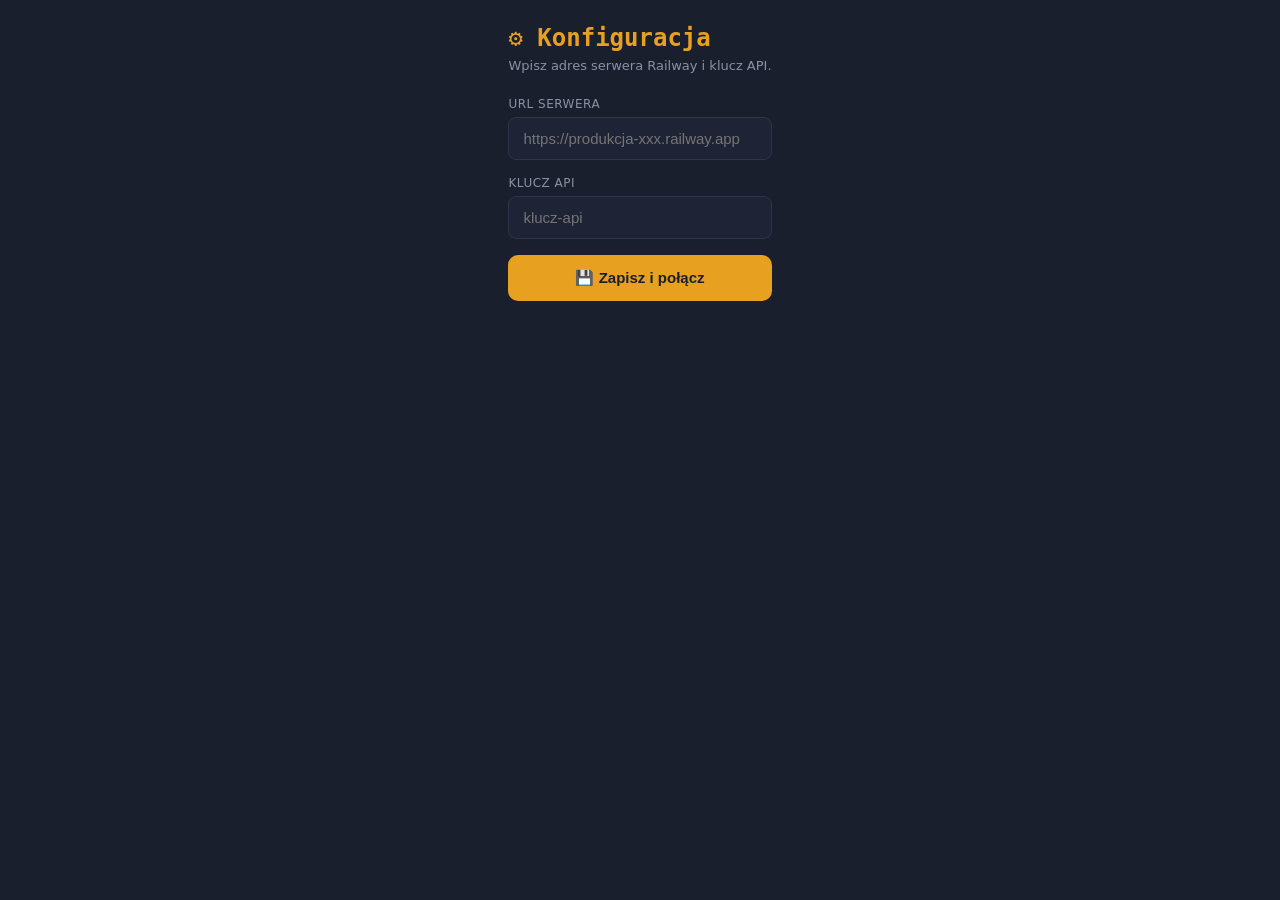
==== index.html @ 6d20e085 "Add files via upload" ====
<!DOCTYPE html>
<html lang="pl">
<head>
<meta charset="UTF-8">
<meta name="viewport" content="width=device-width, initial-scale=1.0, maximum-scale=1.0, user-scalable=no">
<meta name="theme-color" content="#1a1f2e">
<meta name="mobile-web-app-capable" content="yes">
<meta name="apple-mobile-web-app-capable" content="yes">
<title>⚙ Produkcja</title>
<style>
  :root {
    --bg:#1a1f2e;--panel:#242938;--accent:#e8a020;
    --text:#e8eaf0;--dim:#8892a4;--border:#2e3548;
    --green:#27ae60;--red:#e74c3c;--blue:#3498db;
    --orange:#f39c12;--entry:#1e2435;--purple:#9b59b6;
  }
  *{box-sizing:border-box;margin:0;padding:0;-webkit-tap-highlight-color:transparent;}
  body{background:var(--bg);color:var(--text);font-family:'Segoe UI',system-ui,sans-serif;min-height:100vh;overflow-x:hidden;}
  #app{display:flex;flex-direction:column;min-height:100vh;}
  .topbar{background:var(--panel);padding:12px 16px;display:flex;align-items:center;justify-content:space-between;border-bottom:2px solid var(--accent);position:sticky;top:0;z-index:100;}
  .topbar h1{font-family:Consolas,monospace;font-size:18px;color:var(--accent);}
  .topbar .user-info{font-size:12px;color:var(--dim);text-align:right;line-height:1.4;}
  .logout-btn{background:var(--red);color:white;border:none;padding:6px 12px;border-radius:6px;cursor:pointer;font-size:13px;}
  .content{flex:1;padding:12px;max-width:640px;margin:0 auto;width:100%;padding-bottom:80px;}
  .login-card{background:var(--panel);border-radius:16px;padding:32px 24px;margin:40px auto;max-width:380px;border:1px solid var(--border);}
  .login-card h2{color:var(--accent);font-family:Consolas,monospace;font-size:22px;text-align:center;margin-bottom:8px;}
  .login-card .subtitle{color:var(--dim);text-align:center;font-size:13px;margin-bottom:28px;}
  .field{margin-bottom:16px;}
  .field label{display:block;color:var(--dim);font-size:12px;margin-bottom:6px;text-transform:uppercase;letter-spacing:.5px;}
  .field input,.field select,.field textarea{width:100%;background:var(--entry);color:var(--text);border:1px solid var(--border);border-radius:8px;padding:12px 14px;font-size:15px;outline:none;transition:border-color .2s;}
  .field input:focus,.field select:focus{border-color:var(--accent);}
  .field textarea{resize:vertical;min-height:80px;font-family:inherit;}
  select option{background:var(--panel);}
  .btn{display:block;width:100%;padding:14px;border:none;border-radius:10px;font-size:15px;font-weight:700;cursor:pointer;transition:opacity .15s;text-align:center;}
  .btn:active{opacity:.8;}
  .btn-accent{background:var(--accent);color:#1a1f2e;}
  .btn-green{background:var(--green);color:white;}
  .btn-red{background:var(--red);color:white;}
  .btn-blue{background:var(--blue);color:white;}
  .btn-purple{background:var(--purple);color:white;}
  .btn-sm{padding:8px 14px;width:auto;font-size:12px;border-radius:8px;border:none;cursor:pointer;font-weight:600;}
  .btn-outline{background:transparent;border:1px solid var(--border);color:var(--dim);padding:10px 14px;border-radius:8px;cursor:pointer;font-size:14px;width:100%;}
  .btn-row{display:flex;gap:8px;margin-top:8px;}
  .btn-row .btn{flex:1;}
  .card{background:var(--panel);border-radius:12px;padding:16px;margin-bottom:10px;border:1px solid var(--border);}
  .card-header{display:flex;justify-content:space-between;align-items:flex-start;margin-bottom:8px;}
  .card-title{font-weight:700;font-size:15px;color:var(--text);}
  .card-sub{color:var(--dim);font-size:12px;margin-top:2px;}
  .badge{padding:3px 10px;border-radius:20px;font-size:11px;font-weight:700;white-space:nowrap;}
  .badge-green{background:rgba(39,174,96,.2);color:var(--green);}
  .badge-orange{background:rgba(243,156,18,.2);color:var(--orange);}
  .badge-red{background:rgba(231,76,60,.2);color:var(--red);}
  .badge-blue{background:rgba(52,152,219,.2);color:var(--blue);}
  .badge-dim{background:rgba(136,146,164,.15);color:var(--dim);}
  .badge-purple{background:rgba(155,89,182,.2);color:var(--purple);}
  .tabs{display:flex;background:var(--panel);border-radius:10px;padding:4px;margin-bottom:16px;gap:2px;}
  .tab{flex:1;padding:10px 4px;border:none;background:transparent;color:var(--dim);border-radius:8px;cursor:pointer;font-size:12px;font-weight:600;transition:all .2s;}
  .tab.active{background:var(--accent);color:#1a1f2e;}
  .timer-card{background:linear-gradient(135deg,#1a2e1a,#1e2e1e);border:2px solid var(--green);border-radius:16px;padding:20px;text-align:center;margin-bottom:10px;}
  .timer-card.paused{border-color:var(--orange);background:linear-gradient(135deg,#2e2a1a,#2e2e1a);}
  .timer-display{font-family:Consolas,monospace;font-size:42px;font-weight:700;color:var(--green);letter-spacing:4px;margin:6px 0;}
  .timer-card.paused .timer-display{color:var(--orange);}
  .timer-label{color:var(--dim);font-size:13px;}
  .timer-op{color:var(--text);font-size:15px;font-weight:600;margin:6px 0;}
  .timer-zl{color:var(--accent);font-size:13px;}
  .stats-grid{display:grid;grid-template-columns:1fr 1fr;gap:10px;margin-bottom:16px;}
  .stats-grid-3{display:grid;grid-template-columns:1fr 1fr 1fr;gap:8px;margin-bottom:16px;}
  .stat-box{background:var(--panel);border-radius:10px;padding:14px 12px;text-align:center;border:1px solid var(--border);}
  .stat-val{font-size:26px;font-weight:700;color:var(--accent);font-family:Consolas,monospace;}
  .stat-lbl{color:var(--dim);font-size:11px;margin-top:4px;}
  .section-hdr{color:var(--dim);font-size:11px;font-weight:700;letter-spacing:1px;text-transform:uppercase;margin-bottom:10px;padding-bottom:6px;border-bottom:1px solid var(--border);}
  .spinner{text-align:center;padding:40px;color:var(--dim);font-size:32px;}
  .empty{text-align:center;padding:40px;color:var(--dim);font-size:14px;}
  .error-banner{background:rgba(231,76,60,.15);border:1px solid var(--red);color:var(--red);border-radius:10px;padding:12px 16px;margin-bottom:12px;font-size:14px;}
  .alert-banner{background:rgba(243,156,18,.15);border:1px solid var(--orange);color:var(--orange);border-radius:10px;padding:12px 16px;margin-bottom:10px;font-size:13px;}
  .bottom-nav{background:var(--panel);border-top:1px solid var(--border);display:flex;position:fixed;bottom:0;left:0;right:0;z-index:100;}
  .nav-btn{flex:1;padding:8px 4px 12px;border:none;background:transparent;color:var(--dim);cursor:pointer;display:flex;flex-direction:column;align-items:center;gap:2px;font-size:10px;transition:color .2s;}
  .nav-btn .icon{font-size:20px;}
  .nav-btn.active{color:var(--accent);}
  .progress-wrap{background:var(--border);border-radius:4px;height:6px;margin:8px 0;overflow:hidden;}
  .progress-bar{height:100%;border-radius:4px;background:var(--green);transition:width .3s;}
  .modal-overlay{position:fixed;inset:0;background:rgba(0,0,0,.75);z-index:200;display:flex;align-items:flex-end;}
  .modal{background:var(--panel);border-radius:20px 20px 0 0;padding:24px 20px 40px;width:100%;max-height:90vh;overflow-y:auto;}
  .modal h3{font-size:18px;margin-bottom:16px;color:var(--accent);}
  .modal-close{float:right;background:none;border:none;color:var(--dim);font-size:24px;cursor:pointer;margin-top:-4px;}
  .config-wrap{padding:24px 16px;max-width:420px;margin:0 auto;}
  .config-wrap h2{color:var(--accent);font-family:Consolas,monospace;margin-bottom:6px;}
  .config-wrap p{color:var(--dim);font-size:13px;margin-bottom:24px;}
  .qr-input-row{display:flex;gap:8px;}
  .qr-input-row input{flex:1;}
  .qr-preview{width:100%;border-radius:10px;background:white;padding:10px;display:flex;justify-content:center;margin-top:8px;}
  .qr-preview img{max-width:200px;max-height:200px;}
  .tag{display:inline-block;background:var(--entry);border:1px solid var(--border);border-radius:6px;padding:2px 8px;font-size:11px;color:var(--dim);margin:2px 2px 0 0;}
  table.data-table{width:100%;border-collapse:collapse;font-size:13px;}
  table.data-table th{color:var(--dim);font-weight:600;padding:8px 6px;border-bottom:1px solid var(--border);text-align:left;}
  table.data-table td{padding:8px 6px;border-bottom:1px solid rgba(46,53,72,.5);}
  .nieprodukcyjna-card{border-color:var(--purple) !important;}
  .chip-row{display:flex;flex-wrap:wrap;gap:6px;margin-bottom:12px;}
  .chip{padding:6px 14px;border-radius:20px;font-size:12px;font-weight:600;cursor:pointer;border:1px solid var(--border);background:var(--entry);color:var(--dim);}
  .chip.active{background:var(--accent);color:#1a1f2e;border-color:var(--accent);}
  .wyd-bar-wrap{height:10px;background:var(--border);border-radius:5px;overflow:hidden;flex:1;}
  .wyd-bar{height:100%;border-radius:5px;transition:width .4s;}
  .sub-tabs{display:flex;background:var(--entry);border-radius:8px;padding:3px;margin-bottom:14px;gap:2px;}
  .sub-tab{flex:1;padding:8px 4px;border:none;background:transparent;color:var(--dim);border-radius:6px;cursor:pointer;font-size:11px;font-weight:600;transition:all .2s;}
  .sub-tab.active{background:var(--accent);color:#1a1f2e;}
  @media print{
    body{background:#fff !important;color:#000 !important;}
    .no-print,.bottom-nav,.topbar,#print-overlay .btn-row{display:none !important;}
    #print-overlay{position:fixed;inset:0;background:white;z-index:9999;display:block !important;}
    .modal{border-radius:0;max-height:100vh !important;padding:16px;}
    .modal-close,.btn-row{display:none !important;}
    #print-content{box-shadow:none !important;}
  }
</style>
</head>
<body>
<div id="app"></div>
<script>
// ══════════════════════════════════════════════════════════════
//  CONFIG
// ══════════════════════════════════════════════════════════════
let CONFIG = JSON.parse(localStorage.getItem('produkcja_config') || '{}');
let SERVER_URL = CONFIG.server_url || '';
let API_KEY    = CONFIG.api_key    || '';
const HEADERS  = () => ({'Content-Type':'application/json','x-api-key':API_KEY});

async function api(path, opts={}) {
  const url = SERVER_URL.replace(/\/$/, '') + path;
  const res = await fetch(url, {headers: HEADERS(), ...opts});
  if (!res.ok) {
    const t = await res.text().catch(() => 'Błąd serwera');
    let msg = t;
    try {
      const parsed = JSON.parse(t);
      if (typeof parsed.detail === 'string') msg = parsed.detail;
      else if (Array.isArray(parsed.detail)) msg = parsed.detail.map(e => e.msg || JSON.stringify(e)).join('; ');
      else msg = JSON.stringify(parsed);
    } catch(_) {}
    console.error(`API ERROR ${res.status} ${path}:`, t);
    throw new Error(`[${res.status}] ${msg}`);
  }
  return res.json();
}
const get  = p => api(p);
const post = (p,b) => api(p, {method:'POST', body:JSON.stringify(b)});
const put  = (p,b) => api(p, {method:'PUT', body:JSON.stringify(b)});
const del  = p => api(p, {method:'DELETE'});
const patch= (p,b) => api(p, {method:'PATCH', body:JSON.stringify(b)});

// ══════════════════════════════════════════════════════════════
//  STATE
// ══════════════════════════════════════════════════════════════
let state = {
  screen: SERVER_URL ? 'login' : 'config',
  user: null,
  activeTab: 'praca',
  loading: false,
  error: null,

  // Pracownik
  operacje: [],
  aktywnesje: [],         // wiele sesji równoległych
  timers: {},             // sesja_id -> {sec, interval, paused}
  qrScanMode: false,
  qrLastCodes: [],        // historia QR

  // Majster
  majsterStats: null,
  majsterSubTab: 'live',

  // Magazynier
  transportOps: [],

  // Zlecenia
  zlecenia: [],
  zlecenieModal: null,    // null | 'new' | {edytowane zlecenie}
  operacjeModal: null,    // {zlecenie} | null
  zlecenieKoszty: null,

  // Admin
  adminTab: 'uzytkownicy',
  users: [],
  stawki: [],
  produktyZlecenia: [],   // produkty aktualnie edytowanego zlecenia
  katalog: [],
  userModal: null,
  stawkaModal: null,
  produktModal: null,

  // Modal stop/pauza
  stopModal: null,        // null | {sesja}
  pauzaModal: null,
  nieprodukcyjnaModal: false,

  // QR gen
  qrGenModal: false,
  qrGenKod: '',
  qrGenTitle: '',
  qrZleceniePickerModal: null,

  // Pracownik wydajność
  pracaSubTab: 'praca',   // praca | wydajnosc
  pracaWydajnosc: null,
  pracaWydOkres: 'tydzien',

  // Majster wydajność
  wydajnoscMajster: null,
  wydajnoscOkres: 'dzis',
  majsterExpandedUser: null,
  majsterExpandedZlecenie: null,  // id zlecenia rozwiniętego w tab Zlecenia
  oblozenie: null,
  oblozenieLading: false,
  oblozenieSelected: null,
  majsterOpsCache: {},            // {zid: [operacje]} - cache operacji dla majstra
  raportOkres: {od:"", do:""},
  raportWydOkres: {od:"", do:""},
  raportWydTyp: "skrocony",

  // Autofill operacje
  autofillSourceId: null,
  autofillOperacje: [],

  // Print modal
  printModal: null,
  printOps: [],
  warehouseInfo: null,
  zlecenieDetailsModal: null,
  zlecenieModal: null,
  qrInneMode: false,
  qrManualMode: false,
};

function setState(p, noRender) {
  state = {...state, ...p};
  if (!noRender) render();
}

// ══════════════════════════════════════════════════════════════
//  TIMERS (multi-sesja)
// ══════════════════════════════════════════════════════════════
function startTimerFor(sesja) {
  if (state.timers[sesja.id]?.interval) clearInterval(state.timers[sesja.id].interval);
  const isPaused = () => {
    const pauzy = JSON.parse(sesja.pauzy || '[]');
    return pauzy.length > 0 && !pauzy[pauzy.length-1].koniec;
  };
  const update = () => {
    const el = document.getElementById('timer-'+sesja.id);
    if (!el) return;
    const paused = isPaused();
    // calc elapsed minus pauses
    const start = parseServerDT(sesja.start_time);
    let elapsed = Math.floor((Date.now() - start) / 1000);
    const pauzy = JSON.parse(sesja.pauzy || '[]');
    for (const p of pauzy) {
      if (p.koniec) {
        elapsed -= Math.floor((parseServerDT(p.koniec) - parseServerDT(p.start)) / 1000);
      } else {
        elapsed -= Math.floor((Date.now() - parseServerDT(p.start)) / 1000);
      }
    }
    el.textContent = fmtTime(Math.max(0,elapsed));
    el.style.color = paused ? 'var(--orange)' : 'var(--green)';
  };
  update();
  const interval = setInterval(update, 1000);
  state.timers[sesja.id] = {interval, sesja};
}

function stopAllTimers() {
  for (const t of Object.values(state.timers)) {
    if (t.interval) clearInterval(t.interval);
  }
  state.timers = {};
}

function fmtTime(sec) {
  const h = String(Math.floor(sec/3600)).padStart(2,'0');
  const m = String(Math.floor((sec%3600)/60)).padStart(2,'0');
  const s = String(sec%60).padStart(2,'0');
  return `${h}:${m}:${s}`;
}

// Serwer zwraca UTC z 'Z'. Dla starszych rekordów bez 'Z' – local time.
function parseServerDT(s) {
  if (!s) return new Date(NaN);
  if (/Z$|[+-]\d{2}:\d{2}$/.test(s)) return new Date(s);
  return new Date(s.replace(' ','T')); // stary rekord – local
}

function isPaused(sesja) {
  const pauzy = JSON.parse(sesja.pauzy || '[]');
  return pauzy.length > 0 && !pauzy[pauzy.length-1].koniec;
}

// ══════════════════════════════════════════════════════════════
//  DATA LOADERS
// ══════════════════════════════════════════════════════════════
async function loadPracownik() {
  setState({loading:true, error:null});
  try {
    const [ops, sesje] = await Promise.all([
      get('/api/operacje/aktywne'),
      get(`/api/sesje/aktywne/${state.user.id}`),
    ]);
    stopAllTimers();
    for (const s of sesje) startTimerFor(s);
    setState({operacje:ops, aktywnesje:sesje, loading:false});
  } catch(e) {
    setState({loading:false, error:e.message});
  }
}

async function loadMajster() {
  setState({loading:true, error:null, majsterOpsCache:{}});
  try {
    const stats = await get('/api/stats/majster');
    setState({majsterStats:stats, loading:false});
  } catch(e) {
    setState({loading:false, error:e.message});
  }
}

async function loadMagazynier() {
  setState({loading:true, error:null});
  try {
    const ops = await get('/api/operacje/zakonczone-do-transportu');
    setState({transportOps:ops, loading:false});
  } catch(e) {
    setState({loading:false, error:e.message});
  }
}

async function loadZlecenia() {
  setState({loading:true, error:null});
  try {
    const zl = await get('/api/zlecenia');
    setState({zlecenia:zl, loading:false});
  } catch(e) {
    setState({loading:false, error:e.message});
  }
}

async function loadAdmin() {
  setState({loading:true, error:null});
  try {
    const [users, stawki, katalog] = await Promise.all([
      get('/api/users'), get('/api/stawki'), get('/api/katalog')
    ]);
    setState({users, stawki, katalog, loading:false});
  } catch(e) {
    setState({loading:false, error:e.message});
  }
}

async function loadPracownikWydajnosc(okres) {
  const o = okres || state.pracaWydOkres;
  setState({pracaWydOkres: o});
  try {
    const w = await get(`/api/stats/wydajnosc/${state.user.id}?okres=${o}`);
    setState({pracaWydajnosc: w});
  } catch(e) { alert(e.message); }
}

async function loadWydajnoscMajster(okres) {
  const o = okres || state.wydajnoscOkres;
  setState({wydajnoscOkres: o, wydajnoscMajster: null});
  try {
    const w = await get(`/api/stats/wydajnosc?okres=${o}`);
    setState({wydajnoscMajster: w});
  } catch(e) {
    setState({wydajnoscMajster: {pracownicy: [], error: e.message}});
  }
}

// ══════════════════════════════════════════════════════════════
//  ACTIONS
// ══════════════════════════════════════════════════════════════
async function doLogin(username, password) {
  setState({loading:true, error:null});
  try {
    const user = await post('/api/login', {username, password});
    stopWHRefresh();
    const tab = defaultTab(user.role);
    setState({user, screen:'main', loading:false, activeTab:tab});
    loadTabData(tab);
  } catch(e) {
    setState({loading:false, error:'Nieprawidłowy login lub hasło'});
  }
}

function defaultTab(role) {
  if (role === 'magazynier') return 'magazyn';
  if (role === 'majster')    return 'majster';
  if (role === 'admin')      return 'admin';
  return 'praca';
}

async function startSesja(operacjaId) {
  try {
    await post('/api/sesje/start', {operacja_id:operacjaId, user_id:state.user.id, typ:'operacja'});
    await loadPracownik();
  } catch(e) {
    alert('Błąd: ' + e.message);
  }
}

async function startZbrojenie(operacjaId) {
  try {
    await post('/api/sesje/start', {operacja_id:operacjaId, user_id:state.user.id, typ:'zbrojenie'});
    setState({qrZleceniePickerModal:null});
    await loadPracownik();
  } catch(e) {
    alert('Błąd: ' + e.message);
  }
}

async function startNieprodukcyjna(opis) {
  try {
    await post('/api/sesje/start', {user_id:state.user.id, typ:'nieprodukcyjna', opis_nieprodukcyjnej:opis});
    setState({nieprodukcyjnaModal:false});
    await loadPracownik();
  } catch(e) {
    alert('Błąd: ' + e.message);
  }
}

async function togglePauza(sesja) {
  try {
    const paused = isPaused(sesja);
    if (paused) {
      await post('/api/sesje/pauza/stop', {sesja_id:sesja.id});
    } else {
      await post('/api/sesje/pauza/start', {sesja_id:sesja.id, powod:''});
    }
    await loadPracownik();
  } catch(e) {
    alert('Błąd: ' + e.message);
  }
}

async function stopSesja(sesjaId, ilosc, uwagi) {
  const sesja = state.stopModal;
  const wasZbrojenie = sesja && sesja.typ === 'zbrojenie';
  const zbrojOpId = sesja && sesja.operacja_id;
  try {
    await post('/api/sesje/stop', {sesja_id:sesjaId, ilosc_sztuk:parseInt(ilosc)||0, uwagi:uwagi||''});
    setState({stopModal:null});
    await loadPracownik();
    // Po zakończeniu zbrojenia: odśwież dane operacji w otwartym QR modal
    if (wasZbrojenie && state.qrZleceniePickerModal) {
      const m = state.qrZleceniePickerModal;
      const zl = m.zlecenie;
      // Pobierz świeżą listę operacji i oznacz zbrojenie jako wykonane
      try {
        const ops = await get(`/api/zlecenia/${zl.id}/operacje`);
        // Uzupełnij zbrojenie_wykonane: jeśli op nie ma aktywnej sesji zbrojenia, a miała czas_zbrojenia_min, uznaj za wykonane
        const updatedOps = ops.map(op => ({
          ...op,
          zbrojenie_wykonane: op.id === zbrojOpId ? true : (op.zbrojenie_wykonane || false),
        }));
        setState({qrZleceniePickerModal: {...m, operacje: updatedOps}});
      } catch(e2) {}
    }
  } catch(e) {
    alert('Błąd: ' + e.message);
  }
}

function stopSesjaModal() {
  const s = state.stopModal;
  if (!s) return;
  const isZbrojenie = s.typ === 'zbrojenie';
  const isNieprod = s.typ === 'nieprodukcyjna';
  const ilosc = (isZbrojenie || isNieprod) ? 0 : (parseInt(document.getElementById('stop-ilosc')?.value)||0);
  const uwagi = document.getElementById('stop-uwagi')?.value || '';
  stopSesja(s.id, ilosc, uwagi);
}

function clearQRHistory() {
  localStorage.removeItem('qr_historia');
  setState({qrLastCodes: []});
}

async function scanQR(kod) {
  if (!kod.trim()) return;
  try {
    const res = await get('/api/scan/' + encodeURIComponent(kod.trim()));
    // dodaj do historii
    const hist = [kod.trim(), ...state.qrLastCodes.filter(c=>c!==kod.trim())].slice(0,10);
    setState({qrLastCodes: hist, qrScanMode:false});
    localStorage.setItem('qr_historia', JSON.stringify(hist));
    showQRResult(res);
  } catch(e) {
    alert('Nie znaleziono kodu QR: ' + kod);
  }
}

function showQRResult(res) {
  if (res.type === 'operacja') {
    const op = res.data;
    setState({qrZleceniePickerModal: {
      zlecenie: {numer: op.zl_numer, nazwa: op.zl_nazwa, id: op.zlecenie_id, ilosc_sztuk: op.ilosc_sztuk},
      operacje: [op],
    }});
  } else if (res.type === 'zlecenie') {
    setState({qrZleceniePickerModal: {zlecenie: res.data, operacje: res.operacje}});
  }
}

function renderQRZleceniePickerModal() {
  const m = state.qrZleceniePickerModal;
  if (!m) return '';
  const z = m.zlecenie;
  const ops = m.operacje || [];
  const dostepne = ops.filter(o => o.status !== 'zakonczone' && o.status !== 'anulowane');
  // Oblicz ile sztuk pozostało do zrobienia
  const iloscTotal = z.ilosc_sztuk || 0;
  const iloscWykonana = ops.reduce((sum, op) => sum + (op.ilosc_wykonana||0), 0);
  const iloscPozostalo = Math.max(0, iloscTotal - (ops.length ? Math.min(...ops.map(op => op.ilosc_wykonana||0)) : 0));

  let html = `
  <div class="modal-overlay">
    <div class="modal">
      <button class="modal-close" onclick="setState({qrZleceniePickerModal:null})">×</button>
      <h3>📋 ${z.numer}</h3>
      <div style="color:var(--dim);font-size:13px;margin-bottom:10px">${z.nazwa}</div>
      <div style="background:var(--entry);border:1px solid var(--border);border-radius:8px;padding:10px 14px;margin-bottom:14px">
        <div style="display:flex;justify-content:space-between;align-items:center;margin-bottom:6px">
          <span style="font-size:12px;color:var(--dim)">Zlecona ilość:</span>
          <span style="font-weight:700;font-size:16px;color:var(--text)">${iloscTotal} szt.</span>
        </div>
        <div style="display:flex;justify-content:space-between;align-items:center">
          <span style="font-size:12px;color:var(--dim)">Do wykonania:</span>
          <span style="font-weight:700;font-size:20px;color:${iloscPozostalo===0?'var(--green)':'var(--accent)'}">${iloscPozostalo} szt.</span>
        </div>
      </div>`;
  if (!dostepne.length) {
    html += `<div class="empty">Brak dostępnych operacji do rozpoczęcia</div>`;
  } else {
    html += `<div style="color:var(--dim);font-size:12px;margin-bottom:10px">Wybierz operację:</div>`;
    dostepne.forEach(op => {
      const opWykonana = op.ilosc_wykonana || 0;
      const opPozostalo = Math.max(0, iloscTotal - opWykonana);
      const opProg = iloscTotal > 0 ? Math.min(100, Math.round(opWykonana / iloscTotal * 100)) : 0;
      const opZbrMin = op.czas_zbrojenia_min || 0;

      // Stan sesji dla tej operacji
      const sesjaOp = (state.aktywnesje||[]).find(s => s.operacja_id === op.id && s.typ === 'operacja');
      const sesjaZbr = (state.aktywnesje||[]).find(s => s.operacja_id === op.id && s.typ === 'zbrojenie');
      const czyOpAktywna = !!sesjaOp;
      const czyZbrAktywne = !!sesjaZbr;

      // Czy zbrojenie zostało już wykonane (flaga z serwera)
      const zbrWykonane = !!op.zbrojenie_wykonane;

      html += `<div class="card" style="padding:12px;margin-bottom:10px">`;

      // Nagłówek operacji
      html += `
        <div style="display:flex;justify-content:space-between;align-items:flex-start;margin-bottom:8px">
          <div style="flex:1">
            <div style="font-weight:700;font-size:15px">${op.kolejnosc}. ${op.nazwa}</div>
            <div style="font-size:12px;color:var(--dim)">${op.stanowisko||'—'}${op.czas_norma?' | norma: '+op.czas_norma+' min/szt':''}</div>
            <div style="font-size:12px;margin-top:4px">
              <span style="color:var(--dim)">Wykonano: </span>
              <span style="font-weight:600">${opWykonana}/${iloscTotal} szt.</span>
              ${opPozostalo > 0 ? `<span style="color:var(--accent);margin-left:6px">zostało: <b>${opPozostalo}</b></span>` : '<span style="color:var(--green);margin-left:6px">✅</span>'}
            </div>
            <div class="progress-wrap" style="height:4px;margin-top:6px"><div class="progress-bar" style="width:${opProg}%;background:${opProg>=100?'var(--green)':'var(--accent)'}"></div></div>
          </div>
        </div>`;

      // Przyciski akcji - zbrojenie pierwsze jeśli jest i nie zostało wykonane
      if (opZbrMin > 0) {
        // ── Zbrojenie skonfigurowane: pokaż oba przyciski niezależnie ──────
        // Reguła: albo aktywne zbrojenie ALBO aktywna operacja – nigdy oba naraz
        if (czyZbrAktywne) {
          // Zbrojenie trwa → pokaż status + stop zbrojenia; operacja zablokowana
          html += `
          <div style="background:rgba(243,156,18,0.12);border:1px solid var(--orange);border-radius:8px;padding:8px 12px;margin-bottom:8px">
            <div style="font-size:12px;color:var(--orange);font-weight:700">⚙ Zbrojenie w toku (norma: ${opZbrMin} min)</div>
            <div style="font-size:11px;color:var(--dim);margin-top:2px">Zakończ zbrojenie, aby uruchomić operację</div>
          </div>
          <div style="display:flex;gap:8px;flex-direction:column">
            <button class="btn btn-red" onclick="setState({stopModal:${JSON.stringify(sesjaZbr).replace(/"/g,'&quot;')}})">⏹ Zakończ zbrojenie</button>
            <button class="btn btn-outline" style="opacity:0.35;cursor:not-allowed" disabled>▶ Uruchom operację (zbrojenie w toku)</button>
          </div>`;
        } else if (czyOpAktywna) {
          // Operacja trwa → pokaż status + stop operacji; zbrojenie zablokowane
          html += `
          <div style="background:rgba(39,174,96,0.1);border:1px solid var(--green);border-radius:8px;padding:8px 12px;margin-bottom:8px">
            <div style="font-size:12px;color:var(--green);font-weight:700">▶ Operacja w toku</div>
          </div>
          <div style="display:flex;gap:8px;flex-direction:column">
            <button class="btn btn-red" onclick="setState({stopModal:${JSON.stringify(sesjaOp).replace(/"/g,'&quot;')}})">⏹ Zakończ operację</button>
            <button class="btn btn-outline" style="opacity:0.35;cursor:not-allowed" disabled>⚙ Uruchom zbrojenie (operacja w toku)</button>
          </div>`;
        } else {
          // Nic nie aktywne → oba przyciski dostępne swobodnie
          const zbrLabel = zbrWykonane
            ? `⚙ Zbrojenie ponownie (${opZbrMin} min)`
            : `⚙ Uruchom zbrojenie (${opZbrMin} min)`;
          html += `
          <div style="display:flex;gap:8px;flex-direction:column">
            <button class="btn btn-green" onclick="pickOperacjaFromQR(${op.id})">▶ Uruchom operację</button>
            <button class="btn btn-accent" style="background:var(--orange);color:#1a1f2e" onclick="startZbrojenie(${op.id})">${zbrLabel}</button>
          </div>`;
        }
      } else {
        // Brak zbrojenia - normalna operacja
        if (czyOpAktywna) {
          html += `<div class="btn-row">
            <button class="btn btn-red" onclick="setState({stopModal:${JSON.stringify(sesjaOp).replace(/"/g,'&quot;')}})">⏹ Zakończ operację</button>
          </div>`;
        } else {
          html += `<button class="btn btn-green" onclick="pickOperacjaFromQR(${op.id})">▶ Uruchom operację</button>`;
        }
      }

      html += `</div>`;
    });
  }
  // Opcja INNE
  if (!state.qrInneMode) {
    html += `
    <div class="card" style="padding:12px;margin-bottom:8px;cursor:pointer;border-color:var(--accent)"
         onclick="setState({qrInneMode:true})">
      <div style="display:flex;justify-content:space-between;align-items:center">
        <div>
          <div style="font-weight:600;color:var(--accent)">⚡ Inne</div>
          <div style="font-size:12px;color:var(--dim)">Wpisz co robisz i rozpocznij rejestrację</div>
        </div>
        <span style="font-size:20px">+</span>
      </div>
    </div>`;
  } else {
    html += `
    <div class="card" style="padding:12px;margin-bottom:8px;border-color:var(--accent)">
      <div style="font-weight:600;color:var(--accent);margin-bottom:10px">⚡ Inne – wpisz co robisz</div>
      <div class="field" style="margin-bottom:10px">
        <input id="qr-inne-opis" type="text" placeholder="Np. ustawianie maszyny, regulacja..."
               onkeydown="if(event.key==='Enter')startQRInne()">
      </div>
      <div style="display:flex;gap:8px">
        <button class="btn btn-accent" onclick="startQRInne()">▶ Start</button>
        <button class="btn btn-outline" onclick="setState({qrInneMode:false})">Anuluj</button>
      </div>
    </div>`;
  }

  html += `
      <button class="btn btn-outline" style="margin-top:8px"
              onclick="setState({qrZleceniePickerModal:null,qrInneMode:false})">Zamknij</button>
    </div>
  </div>`;
  return html;
}

// INNE – sesja produkcyjna przypisana do zlecenia
async function startQRInne() {
  const opis = document.getElementById('qr-inne-opis')?.value?.trim();
  if (!opis) { alert('Wpisz opis'); return; }
  const m = state.qrZleceniePickerModal;
  const zid = m?.zlecenie?.id || null;
  setState({qrZleceniePickerModal:null, qrInneMode:false});
  try {
    const body = {user_id: state.user.id, typ: 'nieprodukcyjna', opis_nieprodukcyjnej: opis};
    if (zid) { body.typ = 'inne_zlecenie'; body.zlecenie_id_inne = zid; }
    await post('/api/sesje/start', body);
    await loadPracownik();
  } catch(e) { alert('Błąd: ' + (e.message||e)); }
}

function statusBadge_txt(s) {
  const m = {nowe:'Nowe', w_toku:'W toku', zakonczone:'Zakończone', oczekuje:'Oczekuje', anulowane:'Anulowane'};
  return m[s]||s;
}

async function pickOperacjaFromQR(opId) {
  setState({qrZleceniePickerModal:null});
  await startSesja(opId);
}

function loadTabData(tab) {
  if (tab==='praca')    loadPracownik();
  if (tab==='majster')  loadMajster();
  if (tab==='magazyn')  loadMagazynier();
  if (tab==='zlecenia') loadZlecenia();
  if (tab==='admin')    loadAdmin();
}

function switchTab(tab) {
  setState({activeTab:tab, error:null});
  loadTabData(tab);
}

function logout() {
  // Modal potwierdzenia dla magazyniera
  if (state.user?.role === 'magazynier' && state.transportOps.length > 0) {
    const n = state.transportOps.length;
    if (!confirm(`⚠ Uwaga!\n\nMasz ${n} operacji czekających na transport.\nCzy na pewno chcesz się wylogować?`)) return;
  }
  stopAllTimers();
  setState({user:null, screen:'login', aktywnesje:[], operacje:[], timers:{}});
}

// ══════════════════════════════════════════════════════════════
//  ZLECENIA CRUD
// ══════════════════════════════════════════════════════════════
let _savingZlecenie = false;
async function saveZlecenie(data) {
  if (_savingZlecenie) return;
  _savingZlecenie = true;
  try {
    if (data.id) {
      await put(`/api/zlecenia/${data.id}`, data);
      setState({zlecenieModal:null});
      await loadZlecenia();
    } else {
      const result = await post('/api/zlecenia', data);
      const newId = result.id;
      // Skopiuj operacje ze wzorcowego zlecenia
      const ops = state.autofillOperacje || [];
      if (ops.length && state.autofillSourceId && newId) {
        for (const op of ops) {
          try {
            await post('/api/operacje', {
              zlecenie_id: newId,
              nazwa: op.nazwa,
              kolejnosc: op.kolejnosc,
              czas_norma: op.czas_norma,
              stanowisko: op.stanowisko || '',
              opis_czynnosci: op.opis_czynnosci || '',
              czas_zbrojenia_min: op.czas_zbrojenia_min || 0,
            });
          } catch(e2) { console.error('Błąd kopiowania operacji:', e2); }
        }
      }
      // Najpierw odśwież listę zleceń, potem zamknij modal
      await loadZlecenia();
      setState({zlecenieModal:null, autofillSourceId:null, autofillOperacje:[]});
    }
  } catch(e) {
    alert('Błąd: ' + e.message);
  } finally {
    _savingZlecenie = false;
  }
}

async function deleteZlecenie(id) {
  if (!confirm('Usunąć zlecenie i wszystkie jego operacje?')) return;
  try {
    await del(`/api/zlecenia/${id}`);
    await loadZlecenia();
  } catch(e) {
    alert('Błąd: ' + e.message);
  }
}

async function changeZlecenieStatus(id, status) {
  try {
    await patch(`/api/zlecenia/${id}/status`, {status});
    await loadZlecenia();
  } catch(e) {
    alert('Błąd: ' + e.message);
  }
}

// ══════════════════════════════════════════════════════════════
//  ADMIN CRUD helpers
// ══════════════════════════════════════════════════════════════
async function saveUser(data) {
  try {
    if (data.id) { await put(`/api/users/${data.id}`, data); }
    else { await post('/api/users', data); }
    setState({userModal:null});
    await loadAdmin();
  } catch(e) { alert('Błąd: '+e.message); }
}
async function deleteUser(id) {
  if (!confirm('Usunąć użytkownika?')) return;
  try { await del(`/api/users/${id}`); await loadAdmin(); }
  catch(e) { alert('Błąd: '+e.message); }
}
async function saveStawka(data) {
  try {
    if (data.id) { await put(`/api/stawki/${data.id}`, data); }
    else { await post('/api/stawki', data); }
    setState({stawkaModal:null});
    await loadAdmin();
  } catch(e) { alert('Błąd: '+e.message); }
}
async function deleteStawka(id) {
  if (!confirm('Usunąć stawkę?')) return;
  try { await del(`/api/stawki/${id}`); await loadAdmin(); }
  catch(e) { alert('Błąd: '+e.message); }
}
async function saveProdukt(data) {
  try {
    if (data.id) { await put(`/api/katalog/${data.id}`, data); }
    else { await post('/api/katalog', data); }
    setState({produktModal:null});
    await loadAdmin();
  } catch(e) { alert('Błąd: '+e.message); }
}
async function deleteProdukt(id) {
  if (!confirm('Usunąć produkt?')) return;
  try { await del(`/api/katalog/${id}`); await loadAdmin(); }
  catch(e) { alert('Błąd: '+e.message); }
}

// ══════════════════════════════════════════════════════════════
//  RENDER HELPERS
// ══════════════════════════════════════════════════════════════
function statusBadge(s) {
  const map = {
    'w_toku':    ['badge-orange','🔄 w toku'],
    'oczekuje':  ['badge-dim',   '⏳ oczekuje'],
    'zakonczona':['badge-green', '✅ ukończona'],
    'zakonczone':['badge-green', '✅ ukończone'],
    'nowe':      ['badge-blue',  '🆕 nowe'],
    'anulowane': ['badge-red',   '❌ anulowane'],
  };
  const [cls, label] = map[s] || ['badge-dim', s];
  return `<span class="badge ${cls}">${label}</span>`;
}
function roleName(r) {
  return {admin:'Administrator',technolog:'Technolog',pracownik:'Pracownik',
          magazynier:'Magazynier',majster:'Majster'}[r] || r;
}
function fmtPLN(n) { return (n||0).toFixed(2)+' zł'; }
function fmtDate(d) { return d ? d.substring(0,10) : '—'; }

// ══════════════════════════════════════════════════════════════
//  SCREEN: CONFIG
// ══════════════════════════════════════════════════════════════
function renderConfig() {
  return `
  <div class="config-wrap">
    <h2>⚙ Konfiguracja</h2>
    <p>Wpisz adres serwera Railway i klucz API.</p>
    <div class="field">
      <label>URL Serwera</label>
      <input id="cfg-url" type="url" placeholder="https://produkcja-xxx.railway.app" value="${SERVER_URL}">
    </div>
    <div class="field">
      <label>Klucz API</label>
      <input id="cfg-key" type="password" placeholder="klucz-api" value="${API_KEY}">
    </div>
    <button class="btn btn-accent" onclick="saveConfig()">💾 Zapisz i połącz</button>
  </div>`;
}
function saveConfig() {
  const url = document.getElementById('cfg-url').value.trim();
  const key = document.getElementById('cfg-key').value.trim();
  if (!url||!key) { alert('Wypełnij oba pola'); return; }
  SERVER_URL=url; API_KEY=key;
  localStorage.setItem('produkcja_config', JSON.stringify({server_url:url, api_key:key}));
  setState({screen:'login'});
}

// ══════════════════════════════════════════════════════════════
//  SCREEN: LOGIN
// ══════════════════════════════════════════════════════════════
function renderLogin() {
  const wi = state.warehouseInfo;
  return `
  <div style="padding:16px;max-width:500px;margin:0 auto">
    ${wi ? renderWarehouseLoginPanel(wi) : ''}
    <div class="login-card">
      <h2>⚙ PRODUKCJA JANUS</h2>
      <p class="subtitle">System Zarządzania Produkcją</p>
      ${state.error ? `<div class="error-banner">⚠ ${state.error}</div>` : ''}
      <div class="field">
        <label>Login</label>
        <input id="lg-user" type="text" placeholder="np. piotr.p" autocomplete="username"
               onkeydown="if(event.key==='Enter')document.getElementById('lg-pass').focus()">
      </div>
      <div class="field">
        <label>Hasło</label>
        <input id="lg-pass" type="password" autocomplete="current-password"
               onkeydown="if(event.key==='Enter')doLogin(document.getElementById('lg-user').value,this.value)">
      </div>
      <button class="btn btn-accent" style="margin-top:8px"
              onclick="doLogin(document.getElementById('lg-user').value,document.getElementById('lg-pass').value)"
              ${state.loading?'disabled':''}>
        ${state.loading ? '⏳ Łączenie...' : '🔑 Zaloguj się'}
      </button>
      <button class="btn-outline" style="margin-top:10px" onclick="setState({screen:'config'})">⚙ Zmień serwer</button>
    </div>
  </div>`;
}

function renderWarehouseLoginPanel(wi) {
  // Pokazujemy TYLKO zakończone operacje oczekujące na następną (coś do odbioru/przewiezienia)
  const zakonczone = (wi.zakonczone || []).filter(op => {
    const nxt = (wi.next_map || {})[String(op.id)];
    return true; // pokaż wszystkie zakończone – nawet ostatnią (żeby wiedzieć że gotowe)
  });
  const next_map = wi.next_map || {};
  let html = '';

  if (!zakonczone.length) {
    html += '<div style="background:var(--panel);border:1px solid var(--border);border-radius:12px;padding:14px 16px;margin-bottom:10px;text-align:center">'
          + '<div style="font-size:22px;margin-bottom:6px">✅</div>'
          + '<div style="font-size:13px;color:var(--dim)">Brak zakończonych operacji do odbioru</div>'
          + '</div>';
    return html;
  }

  html += '<div style="background:rgba(39,174,96,.10);border:1px solid var(--green);border-radius:12px;padding:14px 16px;margin-bottom:10px">'
        + '<div style="display:flex;justify-content:space-between;align-items:center;margin-bottom:12px">'
        + '<span style="font-size:11px;font-weight:700;color:var(--green);text-transform:uppercase;letter-spacing:1px">📦 Do odbioru (' + zakonczone.length + ')</span>'
        + '<span style="font-size:10px;color:var(--dim)">odśwież co 2 min</span>'
        + '</div>';

  zakonczone.forEach((op, i) => {
    const nxt = next_map[String(op.id)];
    const isLast = !nxt;
    html += '<div style="padding:8px 0;' + (i < zakonczone.length-1 ? 'border-bottom:1px solid rgba(39,174,96,.2)' : '') + '">'
          + '<div style="display:flex;justify-content:space-between;align-items:flex-start">'
          + '<div style="flex:1">'
          + '<div style="font-weight:700;font-size:13px">' + op.kolejnosc + '. ' + op.nazwa + '</div>'
          + '<div style="font-size:12px;color:var(--dim);margin-top:2px">📋 ' + op.zl_numer + ' – ' + op.zl_nazwa + '</div>'
          + '<div style="font-size:12px;color:var(--dim)">🏭 ' + (op.stanowisko||'—') + '</div>'
          + '</div>'
          + '<div style="text-align:right;margin-left:8px;white-space:nowrap">'
          + '<span style="font-size:13px;font-weight:700;color:var(--green)">' + op.ilosc_wykonana + '/' + op.ilosc_sztuk + ' szt.</span>'
          + '</div></div>'
          + '<div style="margin-top:5px;padding:5px 8px;border-radius:6px;font-size:12px;' + (isLast ? 'background:rgba(39,174,96,.15);color:var(--green)' : 'background:rgba(232,160,32,.12);color:var(--accent)') + '">'
          + (isLast
              ? '✅ Gotowe – ostatnia operacja, możliwy odbiór końcowy'
              : '▶ Następna: <b>' + nxt.kolejnosc + '. ' + nxt.nazwa + '</b>' + (nxt.stanowisko ? ' → <b>' + nxt.stanowisko + '</b>' : ''))
          + '</div></div>';
  });

  html += '</div>';
  return html;
}

// ══════════════════════════════════════════════════════════════
//  TOPBAR & NAV
// ══════════════════════════════════════════════════════════════
function renderTopbar() {
  const notifyDot = state.majsterStats?.alerty_norm?.length > 0 ? ' 🔴' : '';
  return `
  <div class="topbar">
    <h1>⚙ PRODUKCJA</h1>
    <div style="display:flex;align-items:center;gap:10px">
      <div class="user-info">
        <div style="color:var(--text)">${state.user.full_name}</div>
        <div>${roleName(state.user.role)}</div>
      </div>
      <button class="logout-btn" onclick="logout()">🔒</button>
    </div>
  </div>`;
}

function renderBottomNav() {
  const role = state.user?.role;
  const tabs = [];
  if (role !== 'magazynier') tabs.push({id:'praca',icon:'👷',label:'Praca'});
  if (role === 'magazynier' || role === 'admin') tabs.push({id:'magazyn',icon:'📦',label:'Magazyn'});
  if (role === 'majster' || role === 'admin')    tabs.push({id:'majster',icon:'🔧',label:'Majster'});
  if (role !== 'pracownik' && role !== 'magazynier') tabs.push({id:'zlecenia',icon:'📋',label:'Zlecenia'});
  if (role === 'admin' || role === 'technolog')  tabs.push({id:'admin',icon:'⚙',label:'Admin'});
  tabs.push({id:'ustawienia',icon:'🔩',label:'Ustawienia'});
  return `
  <nav class="bottom-nav">
    ${tabs.map(t => `
      <button class="nav-btn ${state.activeTab===t.id?'active':''}" onclick="switchTab('${t.id}')">
        <span class="icon">${t.icon}</span>${t.label}
      </button>`).join('')}
  </nav>`;
}

// ══════════════════════════════════════════════════════════════
//  TAB: PRACA
// ══════════════════════════════════════════════════════════════
function renderPraca() {
  if (state.loading) return '<div class="spinner">⏳</div>';

  const subTabs = [{id:'praca',label:'🔧 Praca'},{id:'wydajnosc',label:'📊 Wydajność'}];
  let html = `
  <div class="sub-tabs">
    ${subTabs.map(t => `<button class="sub-tab ${state.pracaSubTab===t.id?'active':''}"
      onclick="switchPracaTab('${t.id}')">${t.label}</button>`).join('')}
  </div>`;

  if (state.pracaSubTab === 'wydajnosc') return html + renderPracaWydajnosc();
  return html + renderPracaGlowna();
}

function switchPracaTab(tab) {
  setState({pracaSubTab: tab}, true);
  if (tab === 'wydajnosc' && !state.pracaWydajnosc) {
    loadPracownikWydajnosc(state.pracaWydOkres);
  }
  render();
}

function renderPracaWydajnosc() {
  const w = state.pracaWydajnosc;
  const okres = state.pracaWydOkres;
  const okresLabels = {dzis:'Dziś', tydzien:'7 dni', miesiac:'30 dni'};

  let html = `
  <div class="chip-row">
    ${Object.entries(okresLabels).map(([k,v]) =>
      `<div class="chip ${okres===k?'active':''}" onclick="loadPracownikWydajnosc('${k}')">${v}</div>`
    ).join('')}
  </div>`;

  if (!w) {
    html += `<div class="empty">⏳ Ładowanie wydajności...</div>`;
    return html;
  }

  const wydPct = w.normy_total > 0 ? Math.round(w.normy_ok/w.normy_total*100) : null;
  const barColor = wydPct === null ? 'var(--dim)' : wydPct >= 90 ? 'var(--green)' : wydPct >= 70 ? 'var(--orange)' : 'var(--red)';

  html += `
  <div class="stats-grid" style="grid-template-columns:1fr 1fr 1fr;margin-bottom:14px">
    <div class="stat-box"><div class="stat-val">${w.sesji}</div><div class="stat-lbl">Sesji</div></div>
    <div class="stat-box"><div class="stat-val">${w.sztuki}</div><div class="stat-lbl">Sztuk</div></div>
    <div class="stat-box"><div class="stat-val">${w.godz}h</div><div class="stat-lbl">Godz.</div></div>
  </div>`;

  if (wydPct !== null) {
    html += `
    <div class="card" style="margin-bottom:14px;border-color:${barColor}">
      <div style="display:flex;justify-content:space-between;align-items:center;margin-bottom:8px">
        <span style="font-size:13px;color:var(--dim)">Realizacja norm (${w.normy_ok}/${w.normy_total})</span>
        <span style="font-weight:700;color:${barColor};font-size:18px">${wydPct}%</span>
      </div>
      <div class="wyd-bar-wrap"><div class="wyd-bar" style="width:${wydPct}%;background:${barColor}"></div></div>
    </div>`;
  }

  html += `<div class="section-hdr">Historia sesji (${w.sesje.length})</div>`;
  if (!w.sesje.length) {
    html += `<div class="empty">Brak danych za wybrany okres</div>`;
  } else {
    w.sesje.forEach(s => {
      const wPct = s.wyd_pct;
      const wColor = wPct===null ? 'var(--dim)' : wPct>=90 ? 'var(--green)' : wPct>=70 ? 'var(--orange)' : 'var(--red)';
      const sztuk = s.ilosc_sztuk || 1;
      const avgMin = sztuk > 0 ? (s.czas_min / sztuk).toFixed(1) : s.czas_min;
      html += `
      <div class="card" style="padding:10px;margin-bottom:6px">
        <div style="display:flex;justify-content:space-between;align-items:flex-start">
          <div style="flex:1;min-width:0">
            <div style="font-weight:600;font-size:13px">${s.op_nazwa}</div>
            <div style="font-size:11px;color:var(--accent)">📋 ${s.zl_numer}${s.zl_nazwa && s.zl_nazwa!==s.zl_numer ? ' – '+s.zl_nazwa : ''}</div>
            <div style="font-size:11px;color:var(--dim)">🏭 ${s.stanowisko||'—'} | 📅 ${s.data||s.end_time?.substring(0,10)||'—'}</div>
            <div style="font-size:11px;color:var(--dim);margin-top:2px">
              ⏱ ${avgMin} min/szt.${s.norma_min ? ' | norma: '+s.norma_min+' min' : ''} | 📦 ${sztuk} szt.
            </div>
          </div>
          ${wPct !== null ? `
          <div style="text-align:right;margin-left:8px">
            <div style="font-weight:700;font-size:18px;color:${wColor}">${wPct}%</div>
            <div style="font-size:10px;color:var(--dim)">normy</div>
          </div>` : ''}
        </div>
        ${wPct !== null ? `
        <div class="wyd-bar-wrap" style="margin-top:6px">
          <div class="wyd-bar" style="width:${Math.min(100,wPct)}%;background:${wColor}"></div>
        </div>` : ''}
      </div>`;
    });
  }

  html += `<button class="btn-outline" style="margin-top:8px" onclick="loadPracownikWydajnosc()">🔄 Odśwież</button>`;
  return html;
}

function renderPracaGlowna() {
  let html = '';

  // QR skaner
  if (state.qrScanMode) {
    const hist = JSON.parse(localStorage.getItem('qr_historia')||'[]');
    const hasCameraAPI = !!(navigator.mediaDevices && navigator.mediaDevices.getUserMedia);
    html += `
    <div class="card" style="border-color:var(--blue)">
      <div class="section-hdr" style="margin-bottom:12px">📷 Skaner QR</div>`;
    if (hasCameraAPI && !state.qrManualMode) {
      html += `
      <video id="qr-video" style="width:100%;border-radius:8px;background:#000;display:block" playsinline autoplay muted></video>
      <canvas id="qr-cam-canvas" style="display:none"></canvas>
      <div id="qr-scan-status" style="text-align:center;color:var(--dim);font-size:13px;padding:6px">Uruchamiam aparat...</div>
      <button class="btn btn-outline" style="margin-top:6px" onclick="setState({qrManualMode:true})">⌨ Wpisz ręcznie</button>`;
    } else {
      html += `
      <div class="field" style="margin-bottom:10px;display:flex;gap:6px">
        <input id="qr-input" type="text" placeholder="Wpisz kod QR i naciśnij Enter" style="flex:1"
               autofocus onkeydown="if(event.key==='Enter')scanQR(this.value)">
        <button class="btn btn-accent" onclick="scanQR(document.getElementById('qr-input').value)">▶</button>
      </div>
      ${hasCameraAPI ? '<button class="btn btn-outline" style="margin-bottom:8px" onclick="setState({qrManualMode:false})">📷 Użyj aparatu</button>' : ''}`;
    }
    html += `
      ${hist.length ? `
      <div style="display:flex;justify-content:space-between;align-items:center;margin-top:10px">
        <div class="section-hdr" style="margin-bottom:0">Historia QR</div>
        <button class="btn-sm btn-red" onclick="clearQRHistory()" style="font-size:11px">🗑 Wyczyść</button>
      </div>
      <div style="margin-top:8px">
      ${hist.map(c => `
        <div style="display:flex;justify-content:space-between;align-items:center;padding:6px 0;border-bottom:1px solid var(--border)">
          <span class="tag">${c}</span>
          <button class="btn-sm btn-blue" onclick="scanQR('${c}')">Użyj</button>
        </div>`).join('')}
      </div>
      ` : ''}
      <button class="btn btn-outline" style="margin-top:10px"
              onclick="stopQRCamera();setState({qrScanMode:false,qrManualMode:false})">✕ Zamknij</button>
    </div>`;
  } else {
    html += `
    <div class="btn-row" style="margin-bottom:12px">
      <button class="btn btn-blue" onclick="setState({qrScanMode:true,qrManualMode:false})">📷 Skanuj QR</button>
      <button class="btn btn-purple" onclick="setState({nieprodukcyjnaModal:true})">⏸ Nieprodukcyjna</button>
    </div>`;
  }

  // Aktywne sesje (wielokrotne)
  if (state.aktywnesje.length) {
    html += `<div class="section-hdr">⏱ Aktywne sesje (${state.aktywnesje.length})</div>`;
    state.aktywnesje.forEach(sesja => {
      const paused = isPaused(sesja);
      const isNieprod = sesja.typ === 'nieprodukcyjna';
      const isZbrojenie = sesja.typ === 'zbrojenie';
      const cardStyle = isZbrojenie
        ? 'background:linear-gradient(135deg,#2e2a1a,#2a2510);border:2px solid var(--orange)'
        : (isNieprod ? '' : '');
      const labelTxt = isZbrojenie ? '⚙ ZBROJENIE' : (isNieprod ? '⏸ PRACA NIEPRODUKCYJNA' : (paused ? '⏸ PAUZA' : '⏱ AKTYWNA'));
      const timerColor = isZbrojenie ? 'var(--orange)' : (paused ? 'var(--orange)' : 'var(--green)');
      html += `
      <div class="timer-card ${paused?'paused':''} ${isNieprod?'nieprodukcyjna-card':''}" ${cardStyle?`style="${cardStyle}"`:''}> 
        <div class="timer-label" style="${isZbrojenie?'color:var(--orange)':''}">${labelTxt}</div>
        <div class="timer-display" id="timer-${sesja.id}" style="color:${timerColor}">00:00:00</div>
        <div class="timer-op">${sesja.op_nazwa || sesja.uwagi || '—'}</div>
        ${sesja.zl_numer ? `<div class="timer-zl">📋 ${sesja.zl_numer} – ${sesja.zl_nazwa}</div>` : ''}
        <div style="color:var(--dim);font-size:12px;margin:4px 0 12px">${sesja.stanowisko||''}</div>
        <div class="btn-row">
          ${!isNieprod && !isZbrojenie ? `<button class="btn ${paused?'btn-green':'btn-accent'}" onclick="togglePauza(${JSON.stringify(sesja).replace(/"/g,'&quot;')})">
            ${paused ? '▶ Wznów' : '⏸ Pauza'}
          </button>` : ''}
          <button class="btn btn-red" onclick="setState({stopModal:${JSON.stringify(sesja).replace(/"/g,'&quot;')}})">
            ⏹ Zakończ ${isZbrojenie?'zbrojenie':''}
          </button>
        </div>
      </div>`;
    });
  } else {
    html += `
    <div class="card" style="text-align:center;padding:20px">
      <div style="font-size:36px;margin-bottom:8px">⏸</div>
      <div style="color:var(--dim);font-size:14px">Brak aktywnej sesji</div>
    </div>`;
  }

  html += `<button class="btn-outline" style="margin-top:8px" onclick="loadPracownik()">🔄 Odśwież</button>`;

  // Modal stop
  if (state.stopModal) {
    const s = state.stopModal;
    html += `
    <div class="modal-overlay">
      <div class="modal">
        <button class="modal-close" onclick="setState({stopModal:null})">×</button>
        <h3>⏹ Zakończ sesję</h3>
        <p style="color:var(--dim);font-size:13px;margin-bottom:16px">${s.op_nazwa || s.uwagi || '—'}</p>
        ${s.typ === 'zbrojenie' ? `
        <div style="background:rgba(243,156,18,0.1);border:1px solid var(--orange);border-radius:8px;padding:10px 12px;margin-bottom:12px;font-size:13px;color:var(--orange)">
          ⚙ Zakończenie zbrojenia – po potwierdzeniu będzie możliwe uruchomienie operacji
        </div>` : ''}
        ${s.typ !== 'nieprodukcyjna' && s.typ !== 'zbrojenie' ? `
        <div class="field">
          <label>Liczba wykonanych sztuk</label>
          <input type="number" id="stop-ilosc" value="1" min="0">
        </div>` : ''}
        <div class="field">
          <label>Uwagi</label>
          <textarea id="stop-uwagi" placeholder="opcjonalnie..."></textarea>
        </div>
        <button class="btn btn-red" onclick="stopSesjaModal()">
          ✅ Potwierdź zakończenie
        </button>
      </div>
    </div>`;
  }

  // Modal nieprodukcyjna
  if (state.nieprodukcyjnaModal) {
    const opcje = ['Awaria maszyny','Brak materiału','Szkolenie','Spotkanie','Przerwa obiadowa','Sprzątanie','Inne'];
    html += `
    <div class="modal-overlay">
      <div class="modal">
        <button class="modal-close" onclick="setState({nieprodukcyjnaModal:false})">×</button>
        <h3>⏸ Praca nieprodukcyjna</h3>
        <div class="chip-row">
          ${opcje.map(o => `<div class="chip" onclick="document.getElementById('np-opis').value='${o}'">${o}</div>`).join('')}
        </div>
        <div class="field">
          <label>Opis</label>
          <input id="np-opis" type="text" placeholder="Co się dzieje?">
        </div>
        <button class="btn btn-purple" onclick="startNieprodukcyjna(document.getElementById('np-opis').value)">
          ▶ Rozpocznij rejestrację
        </button>
      </div>
    </div>`;
  }

  return html;
}


// ──────────────────────────────────────────────────────────────
//  HELPER: szacowany czas zakończenia zlecenia
// ──────────────────────────────────────────────────────────────
function szacowanyKoniec(z, ops) {
  // ops = lista operacji z cache (lub null)
  // z = zlecenie z polami: ilosc_sztuk, op_done, op_total
  if (!z) return null;
  const ilosc = z.ilosc_sztuk || 1;

  // Oblicz pozostały czas na bazie operacji z cache
  if (ops && ops.length > 0) {
    let pozostaleMin = 0;
    ops.forEach(op => {
      if (op.status === 'zakonczona') return;
      const norma = op.czas_norma || 0;
      const wykonano = op.ilosc_wykonana || 0;
      const pozostaloSztuk = Math.max(0, ilosc - wykonano);
      if (norma) pozostaleMin += norma * pozostaloSztuk;
      // zbrojenie: dolicz tylko jeśli nie ma aktywnej/zakończonej sesji zbrojenia dla tej op
      const zbrMin = op.czas_zbrojenia_min || 0;
      if (zbrMin) {
        // Sprawdź czy zbrojenie jest już aktywne lub wykonane (przez aktywne sesje)
        const zbrJuzAkt = (state.aktywnesje||[]).some(s => s.operacja_id === op.id && s.typ === 'zbrojenie');
        // Jeśli nie aktywne, zakładamy że zbrojenie jest do zrobienia (serwer weryfikuje czy zakończone)
        if (!zbrJuzAkt) pozostaleMin += zbrMin;
      }
    });
    if (pozostaleMin <= 0) return null;
    const koniec = new Date(Date.now() + pozostaleMin * 60 * 1000);
    return koniec;
  }

  // Fallback: brak szczegółów ops – nie szacuj
  return null;
}

function fmtEstimatedKoniec(dt) {
  if (!dt) return null;
  const today = new Date();
  const isToday = dt.toDateString() === today.toDateString();
  const tomorrow = new Date(today); tomorrow.setDate(today.getDate()+1);
  const isTomorrow = dt.toDateString() === tomorrow.toDateString();
  const hm = dt.toLocaleTimeString('pl-PL', {hour:'2-digit',minute:'2-digit'});
  if (isToday) return `dziś ~${hm}`;
  if (isTomorrow) return `jutro ~${hm}`;
  return dt.toLocaleDateString('pl-PL', {day:'2-digit',month:'2-digit'}) + ` ~${hm}`;
}

// ══════════════════════════════════════════════════════════════
//  TAB: MAJSTER
// ══════════════════════════════════════════════════════════════
function renderMajster() {
  if (state.loading) return '<div class="spinner">⏳</div>';
  const stats = state.majsterStats;
  if (!stats) return '<div class="empty">Ładowanie...</div>';

  const subTabs = [{id:'live',label:'📡 Live'},{id:'zlecenia',label:'📋 Zlecenia'},{id:'oblozenie',label:'🏭 Obłożenie'},{id:'podsumowanie',label:'📊 Podsumowanie'},{id:'wydajnosc',label:'🏆 Wydajność'},{id:'koszty',label:'💰 Koszty'},{id:'alerty',label:'⚠ Alerty'}];
  let html = `
  <div class="tabs" style="flex-wrap:wrap;gap:2px">
    ${subTabs.map(t => `<button class="tab ${state.majsterSubTab===t.id?'active':''}"
      onclick="switchMajsterTab('${t.id}')">${t.label}</button>`).join('')}
  </div>`;

  if (state.majsterSubTab === 'live') {
    html += `
    <div class="stats-grid-3">
      <div class="stat-box"><div class="stat-val">${stats.aktywne_sesje.length}</div><div class="stat-lbl">online</div></div>
      <div class="stat-box"><div class="stat-val">${stats.dzis_sztuk}</div><div class="stat-lbl">sztuk dziś</div></div>
      <div class="stat-box"><div class="stat-val">${(stats.dzis_godz||0).toFixed(1)}</div><div class="stat-lbl">godz. dziś</div></div>
    </div>
    <div class="section-hdr">🟢 Pracownicy aktywni</div>`;
    if (!stats.aktywne_sesje.length) {
      html += `<div class="empty" style="padding:20px">Brak aktywnych sesji</div>`;
    } else {
      stats.aktywne_sesje.forEach(s => {
        const pauzList = JSON.parse(s.pauzy||'[]');
        const hasPauza = pauzList.length > 0 && !pauzList[pauzList.length-1].koniec;
        let elapsed = Math.floor((Date.now() - parseServerDT(s.start_time))/1000);
        for (const p of pauzList) {
          if (p.koniec) {
            elapsed -= Math.floor((parseServerDT(p.koniec) - parseServerDT(p.start))/1000);
          } else {
            elapsed -= Math.floor((Date.now() - parseServerDT(p.start))/1000);
          }
        }
        elapsed = Math.max(0, elapsed);
        html += `
        <div class="card">
          <div class="card-header">
            <div>
              <div class="card-title">👤 ${s.full_name} ${hasPauza?'<span class="badge badge-orange">PAUZA</span>':''}</div>
              <div class="card-sub">${s.typ==='nieprodukcyjna'?'⏸ Nieprodukcyjna':s.typ==='zbrojenie'?'⚙ Zbrojenie: '+(s.op_nazwa||'—'):s.typ==='inne_zlecenie'?'🔧 Inne: '+(s.uwagi||s.op_nazwa||'—'):'🔧 '+s.op_nazwa}</div>
              ${s.zl_numer?`<div class="card-sub">📋 ${s.zl_numer} – ${s.zl_nazwa}</div>`:''}
            </div>
            <div style="text-align:right">
              <div style="font-family:Consolas;color:var(--green);font-size:16px">${fmtTime(elapsed)}</div>
              ${s.czas_norma?`<div style="font-size:11px;color:var(--dim)">norma: ${s.czas_norma}min</div>`:''}
            </div>
          </div>
        </div>`;
      });
    }
  }

  if (state.majsterSubTab === 'zlecenia') {
    html += `<div class="section-hdr">📋 Zlecenia w toku</div>`;
    // Show all started operations (even multiple from same zlecenie)
    const wTokuOps = (stats.aktywne_sesje || []).filter(s => s.op_nazwa);
    if (wTokuOps.length) {
      html += `<div class="section-hdr" style="margin-top:8px;color:var(--green)">▶ Aktywne operacje (${wTokuOps.length})</div>`;
      wTokuOps.forEach(s => {
        const pauzy = JSON.parse(s.pauzy||'[]');
        const hasPauza = pauzy.length > 0 && !pauzy[pauzy.length-1].koniec;
        html += `<div class="card" style="border-color:var(--green);margin-bottom:6px">
          <div class="card-header">
            <div style="flex:1;min-width:0">
              <div class="card-title" style="font-size:13px">${s.op_nazwa||'—'} ${hasPauza?'<span class="badge badge-orange">PAUZA</span>':''}</div>
              <div class="card-sub">📋 ${s.zl_numer||'—'} – ${s.zl_nazwa||''}</div>
              <div class="card-sub">👤 ${s.full_name||'—'}</div>
            </div>
            ${s.czas_norma?`<div style="font-size:11px;color:var(--dim);text-align:right">norma: ${s.czas_norma}min</div>`:''}
          </div>
        </div>`;
      });
      html += `<div class="section-hdr" style="margin-top:10px">📋 Postęp zleceń</div>`;
    }
    if (!stats.zlecenia.length) {
      html += `<div class="empty">Brak aktywnych zleceń</div>`;
    } else {
      stats.zlecenia.forEach(z => {
        const prog = z.op_total > 0 ? Math.round((z.op_done/z.op_total)*100) : 0;
        const sztProg = z.ilosc_sztuk > 0 ? Math.round(((z.sztuki_wykonane||0)/z.ilosc_sztuk)*100) : 0;
        const przeterminowane = z.termin && new Date(z.termin) < new Date();
        const expanded = state.majsterExpandedZlecenie === z.id;
        // Pobierz operacje z cache
        const ops = (state.majsterOpsCache && state.majsterOpsCache[z.id] !== undefined)
          ? state.majsterOpsCache[z.id] : null;
        html += `
        <div class="card" style="${przeterminowane?'border-color:var(--red)':''}">
          <div class="card-header" style="cursor:pointer" onclick="toggleMajsterZlecenie(${z.id})">
            <div style="flex:1">
              <div class="card-title">${z.numer} ${przeterminowane?'<span class="badge badge-red">TERMIN!</span>':''}</div>
              <div class="card-sub">${z.nazwa}</div>
              ${z.termin?`<div class="card-sub">📅 Termin: ${fmtDate(z.termin)}</div>`:''}
              ${(() => { const estOps = (state.majsterOpsCache&&state.majsterOpsCache[z.id])||null; const est=szacowanyKoniec(z,estOps); return est?`<div class="card-sub" style="color:var(--blue)">🕐 Szac. koniec: ${fmtEstimatedKoniec(est)}</div>`:''; })()}
            </div>
            <div style="display:flex;align-items:center;gap:8px">
              ${statusBadge(z.status)}
              <span style="color:var(--dim);font-size:16px">${expanded?'▲':'▼'}</span>
            </div>
          </div>
          <div style="display:flex;justify-content:space-between;font-size:12px;color:var(--dim);margin-bottom:4px">
            <span>Operacje: ${z.op_done}/${z.op_total}</span><span>${prog}%</span>
          </div>
          <div class="progress-wrap">
            <div class="progress-bar" style="width:${prog}%;background:${prog>=100?'var(--green)':'var(--accent)'}"></div>
          </div>
          <div style="font-size:12px;color:var(--dim);margin-top:4px">
            📦 Sztuki: <b style="color:${sztProg>=100?'var(--green)':'var(--text)'}">${z.sztuki_wykonane||0}/${z.ilosc_sztuk}</b> (${sztProg}%)
          </div>
          ${expanded ? `
          <div style="margin-top:12px;border-top:1px solid var(--border);padding-top:10px">
            ${ops === null ? '<div style="font-size:12px;color:var(--dim);text-align:center;padding:8px">⏳ Ładowanie operacji...</div>' :
              ops.length === 0 ? '<div style="font-size:12px;color:var(--dim)">Brak operacji</div>' :
              ops.map(op => {
                const opProg = z.ilosc_sztuk > 0 ? Math.round((op.ilosc_wykonana||0)/z.ilosc_sztuk*100) : 0;
                const stColor = op.status==='zakonczona'?'var(--green)':op.status==='w_toku'?'var(--accent)':'var(--dim)';
                const stIcon = op.status==='zakonczona'?'✅':op.status==='w_toku'?'▶':'⏳';
                return `<div style="padding:6px 0;border-bottom:1px solid rgba(46,53,72,.3)">
                  <div style="display:flex;justify-content:space-between;align-items:center">
                    <div style="flex:1">
                      <div style="font-size:12px;font-weight:600">${stIcon} ${op.kolejnosc}. ${op.nazwa}</div>
                      <div style="font-size:11px;color:var(--dim)">${op.stanowisko||'—'}${op.czas_norma?' | norma: '+op.czas_norma+' min':''}</div>
                    </div>
                    <div style="text-align:right;margin-left:8px">
                      <div style="font-size:12px;font-weight:700;color:${stColor}">${op.ilosc_wykonana||0}/${z.ilosc_sztuk} szt.</div>
                      <div style="font-size:10px;color:var(--dim)">${opProg}%</div>
                    </div>
                  </div>
                  <div class="progress-wrap" style="height:4px;margin:4px 0 0">
                    <div class="progress-bar" style="width:${Math.min(100,opProg)}%;background:${stColor}"></div>
                  </div>
                </div>`;
              }).join('')
            }
          </div>` : ''}
        </div>`;
      });
    }
  }

  if (state.majsterSubTab === 'koszty') {
    html += `<div class="section-hdr">💰 Koszty pracowników dziś</div>`;
    const koszty = stats.koszty_dzis || [];
    if (!koszty.length) {
      html += `<div class="empty">Brak danych</div>`;
    } else {
      let total = 0;
      html += `<table class="data-table"><thead><tr><th>Pracownik</th><th>Stanowisko</th><th>Min.</th><th>Koszt</th></tr></thead><tbody>`;
      koszty.forEach(k => {
        const koszt = k.koszt || 0;
        total += koszt;
        const min = Math.round((k.godz||0) * 60);
        html += `<tr>
          <td>${k.full_name}</td>
          <td style="font-size:11px">${k.stanowisko||'—'}</td>
          <td>${min}</td>
          <td style="color:var(--accent)">${fmtPLN(koszt)}</td>
        </tr>`;
      });
      html += `</tbody></table>
      <div class="card" style="margin-top:10px;text-align:center">
        <div style="font-size:12px;color:var(--dim)">ŁĄCZNIE DZIŚ</div>
        <div style="font-size:28px;font-weight:700;color:var(--accent)">${fmtPLN(total)}</div>
      </div>`;
    }
  }

  if (state.majsterSubTab === 'alerty') {
    const alerty = stats.alerty_norm || [];
    html += `<div class="section-hdr">⚠ Alerty norm (${alerty.length})</div>`;
    if (!alerty.length) {
      html += `<div class="card" style="text-align:center;padding:20px;border-color:var(--green)">
        <div style="font-size:32px">✅</div>
        <div style="color:var(--green);margin-top:8px">Wszystkie operacje w normie</div>
      </div>`;
    } else {
      alerty.forEach(a => {
        html += `
        <div class="alert-banner">
          <div style="font-weight:700">⚠ Przekroczono normę – ${a.zlecenie}, operacja: ${a.operacja}</div>
          <div style="font-size:12px;margin-top:2px">👤 ${a.pracownik}</div>
          <div>Norma: ${a.norma_min} min/szt. × ${a.ilosc_sztuk} szt. = ${a.norma_calkowita_min} min | Czas: ${a.elapsed_min} min | <strong style="font-size:15px">+${a.przekroczenie_pct}%</strong></div>
        </div>`;
      });
    }
  }

  if (state.majsterSubTab === 'oblozenie') {
    html += renderOblozenie();
  }

  if (state.majsterSubTab === 'wydajnosc') {
    html += renderMajsterWydajnosc();
  }

  if (state.majsterSubTab === 'podsumowanie') {
    html += renderMajsterPodsumowanie(stats);
  }

  html += `<button class="btn-outline no-print" style="margin-top:8px" onclick="loadMajster()">🔄 Odśwież</button>`;
  return html;
}

function switchMajsterTab(tab) {
  setState({majsterSubTab: tab}, true);
  if (tab === 'wydajnosc' && !state.wydajnoscMajster) {
    loadWydajnoscMajster(state.wydajnoscOkres);
  }
  if (tab === 'oblozenie') {
    loadOblozenie();
  }
  render();
}

// ─── Obłożenie stanowisk ───────────────────────────────────────────────────────
async function loadOblozenie() {
  setState({oblozenieLading: true, oblozenie: null});
  render();
  try {
    const data = await get('/api/oblozenie');
    setState({oblozenie: data, oblozenieLading: false});
  } catch(e) {
    setState({oblozenie: {error: e.message}, oblozenieLading: false});
  }
  render();
}

function renderOblozenie() {
  if (state.oblozenieLading) return '<div class="spinner">⏳</div>';
  const ob = state.oblozenie;
  if (!ob) return '<div style="text-align:center;padding:30px;color:var(--dim)">Kliknij zakładkę aby załadować dane.</div>';
  if (ob.error) return `<div class="error-banner">⚠ ${ob.error}</div><button class="btn-outline" onclick="loadOblozenie()">🔄 Spróbuj ponownie</button>`;
  if (!ob.length) return '<div class="empty">Brak stanowisk – dodaj stanowiska w ustawieniach Stawki lub przypisz stanowisko do operacji.</div>';

  const selected = state.oblozenieSelected;
  let html = '';

  // Lista stanowisk jako karty/przyciski
  html += '<div style="display:flex;flex-wrap:wrap;gap:6px;margin-bottom:14px">';
  ob.forEach(st => {
    const opCount = st.operacje.length;
    const isActive = selected === st.stanowisko;
    const urgentCount = st.operacje.filter(o => {
      if (!o.termin) return false;
      const days = Math.ceil((new Date(o.termin) - new Date()) / 86400000);
      return days <= 3;
    }).length;
    const dotColor = urgentCount > 0 ? 'var(--red)' : opCount > 0 ? 'var(--green)' : 'var(--border)';
    html += `<button onclick="setState({oblozenieSelected:'${st.stanowisko.replace(/'/g,"\'")}'}); render();"
      style="display:flex;flex-direction:column;align-items:flex-start;padding:10px 14px;border:2px solid ${isActive ? 'var(--accent)' : 'var(--border)'};
             border-radius:10px;background:${isActive ? 'rgba(232,160,32,.1)' : 'var(--panel)'};cursor:pointer;text-align:left;min-width:130px;">
      <span style="display:flex;align-items:center;gap:6px;font-weight:700;font-size:13px;color:${isActive ? 'var(--accent)' : 'var(--text)'}">
        <span style="width:8px;height:8px;border-radius:50%;background:${dotColor};display:inline-block"></span>
        ${st.stanowisko}
      </span>
      <span style="font-size:10px;color:var(--dim);margin-top:3px">${opCount} operacji${urgentCount > 0 ? ` · <span style="color:var(--red)">${urgentCount} pilnych</span>` : ''}</span>
    </button>`;
  });
  html += '</div>';

  // Szczegóły wybranego stanowiska
  if (!selected) {
    html += '<div class="empty" style="padding:20px">👆 Wybierz stanowisko aby zobaczyć operacje</div>';
    return html;
  }

  const stData = ob.find(s => s.stanowisko === selected);
  if (!stData) return html;

  html += `<div style="font-size:11px;font-weight:700;color:var(--dim);text-transform:uppercase;letter-spacing:.5px;margin-bottom:10px">
    🏭 ${stData.stanowisko}${stData.stawka_godz ? ' · ' + stData.stawka_godz.toFixed(2) + ' zł/h' : ''}
    ${stData.opis ? '<span style="font-weight:400;text-transform:none;margin-left:6px">'+stData.opis+'</span>' : ''}
  </div>`;

  if (!stData.operacje.length) {
    html += '<div class="empty" style="padding:20px">Brak aktywnych operacji na tym stanowisku.</div>';
    return html;
  }

  // Grupuj po zleceniu (może być wiele operacji z jednego zlecenia)
  const byZlecenie = {};
  stData.operacje.forEach(o => {
    const key = o.zlecenie_id;
    if (!byZlecenie[key]) byZlecenie[key] = {zlecenie_numer: o.zlecenie_numer, zlecenie_nazwa: o.zlecenie_nazwa, termin: o.termin, ilosc_sztuk: o.ilosc_sztuk, zlecenie_status: o.zlecenie_status, ops: []};
    byZlecenie[key].ops.push(o);
  });

  // Sortuj grupy wg terminu
  const groups = Object.values(byZlecenie).sort((a,b) => {
    if (!a.termin && !b.termin) return 0;
    if (!a.termin) return 1;
    if (!b.termin) return -1;
    return new Date(a.termin) - new Date(b.termin);
  });

  groups.forEach(g => {
    const today = new Date(); today.setHours(0,0,0,0);
    const termin = g.termin ? new Date(g.termin) : null;
    const daysLeft = termin ? Math.ceil((termin - today) / 86400000) : null;
    let terminColor = 'var(--dim)';
    let terminLabel = g.termin ? g.termin.slice(0,10) : '—';
    if (daysLeft !== null) {
      if (daysLeft < 0) { terminColor = 'var(--red)'; terminLabel += ' ⚠ PRZEKROCZONY'; }
      else if (daysLeft === 0) { terminColor = 'var(--red)'; terminLabel += ' (dziś)'; }
      else if (daysLeft <= 3) { terminColor = 'var(--orange)'; terminLabel += ` (${daysLeft}d)`; }
      else { terminColor = 'var(--green)'; terminLabel += ` (${daysLeft}d)`; }
    }

    const statusColors = {nowe:'var(--blue)',w_realizacji:'var(--green)',zakonczone:'var(--dim)',anulowane:'var(--red)'};
    const zStatusColor = statusColors[g.zlecenie_status] || 'var(--dim)';

    html += `<div style="background:var(--entry);border:1px solid var(--border);border-radius:10px;padding:12px 14px;margin-bottom:8px;border-left:3px solid ${terminColor}">
      <div style="display:flex;justify-content:space-between;align-items:flex-start;margin-bottom:8px">
        <div>
          <div style="font-weight:700;font-size:14px">${g.zlecenie_numer}</div>
          <div style="color:var(--dim);font-size:12px;margin-top:1px">${g.zlecenie_nazwa}</div>
        </div>
        <div style="text-align:right;font-size:11px">
          <div style="color:${terminColor};font-weight:700">📅 ${terminLabel}</div>
          <div style="color:var(--dim);margin-top:2px">Ilość: <b style="color:var(--text)">${g.ilosc_sztuk} szt.</b></div>
        </div>
      </div>`;

    g.ops.forEach(o => {
      const prog = g.ilosc_sztuk > 0 ? Math.min(100, Math.round((o.ilosc_wykonana / g.ilosc_sztuk) * 100)) : 0;
      const opStatusColors = {oczekuje:'var(--dim)',w_toku:'var(--blue)',zakonczona:'var(--green)'};
      const opStatusLabels = {oczekuje:'⏳ oczekuje',w_toku:'▶ w toku',zakonczona:'✅ zakończona'};
      const opColor = opStatusColors[o.op_status] || 'var(--dim)';

      html += `<div style="padding:8px 10px;background:var(--panel);border-radius:7px;margin-top:6px">
        <div style="display:flex;justify-content:space-between;align-items:center;margin-bottom:${g.ilosc_sztuk > 1 ? 6 : 0}px">
          <span style="font-size:12px;font-weight:600">#${o.op_kolejnosc} ${o.op_nazwa}</span>
          <span style="font-size:10px;color:${opColor};font-weight:700">${opStatusLabels[o.op_status]||o.op_status}</span>
        </div>`;

      if (g.ilosc_sztuk > 1 || o.ilosc_wykonana > 0) {
        html += `<div style="display:flex;align-items:center;gap:8px">
          <div style="flex:1;background:var(--border);border-radius:4px;height:6px;overflow:hidden">
            <div style="width:${prog}%;height:100%;border-radius:4px;background:${prog>=100?'var(--green)':prog>0?'var(--blue)':'var(--border)'}"></div>
          </div>
          <span style="font-size:10px;color:var(--dim);white-space:nowrap">${o.ilosc_wykonana}/${g.ilosc_sztuk} szt. (${prog}%)</span>
        </div>`;
      }
      html += '</div>';
    });

    html += '</div>';
  });

  html += `<button class="btn-outline" style="margin-top:4px" onclick="loadOblozenie()">🔄 Odśwież</button>`;
  return html;
}

async function toggleMajsterZlecenie(zid) {
  if (state.majsterExpandedZlecenie === zid) {
    setState({majsterExpandedZlecenie: null});
    return;
  }
  setState({majsterExpandedZlecenie: zid});
  // Jeśli brak w cache – załaduj (zawsze przeładuj przy rozwijaniu dla aktualnych danych)
  const cache = state.majsterOpsCache || {};
  if (cache[zid] === undefined) {
    try {
      const ops = await get('/api/zlecenia/' + zid + '/operacje');
      const newCache = {...(state.majsterOpsCache || {}), [zid]: ops};
      setState({majsterOpsCache: newCache});
    } catch(e) {
      const newCache = {...(state.majsterOpsCache || {}), [zid]: []};
      setState({majsterOpsCache: newCache});
    }
  }
}

// ─── Helper date functions ────────────────────────────────────────────────────
function getToday() {
  return new Date().toISOString().slice(0,10);
}
function getTodayMinus(days) {
  const d = new Date();
  d.setDate(d.getDate() - days);
  return d.toISOString().slice(0,10);
}

// ─── Raport PDF – Zlecenia ────────────────────────────────────────────────────
async function generateRaportZleceniaPDF() {
  const od = document.getElementById('raport-od')?.value || getTodayMinus(30);
  const do_ = document.getElementById('raport-do')?.value || getToday();
  setState({raportOkres: {od, do: do_}});
  try {
    const data = await get('/api/raporty/zlecenia?data_od=' + od + '&data_do=' + do_);
    printRaportZlecenia(data, od, do_);
  } catch(e) {
    alert('Błąd generowania raportu: ' + e.message);
  }
}

// ─── Formatowanie czasu hh:mm:ss / mm:ss ──────────────────────────────────────
function fmtHMS(totalMin) {
  // Przyjmuje minuty (może być ułamkowe), zwraca mm:ss lub hh:mm:ss
  const totalSec = Math.round((totalMin || 0) * 60);
  const h = Math.floor(totalSec / 3600);
  const m = Math.floor((totalSec % 3600) / 60);
  const s = totalSec % 60;
  const mm = ('0'+m).slice(-2);
  const ss = ('0'+s).slice(-2);
  if (h > 0) return ('0'+h).slice(-2) + ':' + mm + ':' + ss;
  return mm + ':' + ss;
}

function printRaportZlecenia(data, od, doDt) {
  const zl = data.zlecenia || [];
  const totalWartosc = zl.reduce((a,z)=>a+(z.wartosc||0),0);
  const totalKoszt   = zl.reduce((a,z)=>a+(z.koszt_total||0),0);
  const totalZysk    = zl.reduce((a,z)=>a+(z.zysk||0),0);

  const statusColor = {aktywne:'#1a73e8', zakonczone:'#1e8a4c', anulowane:'#888', wstrzymane:'#e67e00'};
  const fmtPLNr = v => (parseFloat(v)||0).toLocaleString('pl-PL',{minimumFractionDigits:2,maximumFractionDigits:2}) + ' zł';
  const fmtMinr = v => fmtHMS(v);

  let zlHtml = '';
  zl.forEach(z => {
    const isZysk = z.zysk >= 0;
    const sesjeByOp = {};
    (z.sesje||[]).forEach(s => {
      if (!sesjeByOp[s.operacja]) sesjeByOp[s.operacja] = [];
      sesjeByOp[s.operacja].push(s);
    });
    zlHtml += `
    <div style="border:1px solid #ddd;border-radius:6px;margin-bottom:16px;overflow:hidden;break-inside:avoid">
      <div style="background:#f5f7fa;padding:10px 14px;border-bottom:1px solid #ddd;display:flex;justify-content:space-between;align-items:center">
        <div>
          <span style="font-size:15px;font-weight:700">${z.numer}</span>
          <span style="font-size:13px;color:#555;margin-left:10px">${z.nazwa||''}</span>
        </div>
        <span style="background:${statusColor[z.status]||'#888'};color:#fff;font-size:11px;padding:2px 10px;border-radius:99px;font-weight:600">${z.status||''}</span>
      </div>
      <div style="display:grid;grid-template-columns:repeat(5,1fr);gap:0;border-bottom:1px solid #ddd">
        <div style="padding:8px 12px;border-right:1px solid #ddd;font-size:12px"><div style="color:#888;font-size:10px">ILOŚĆ</div>${z.ilosc_sztuk||0} szt.</div>
        <div style="padding:8px 12px;border-right:1px solid #ddd;font-size:12px"><div style="color:#888;font-size:10px">WARTOŚĆ</div>${fmtPLNr(z.wartosc)}</div>
        <div style="padding:8px 12px;border-right:1px solid #ddd;font-size:12px"><div style="color:#888;font-size:10px">KOSZT PRACY</div>${fmtPLNr(z.koszt_pracy)}</div>
        ${z.koszt_zbrojenia>0?`<div style="padding:8px 12px;border-right:1px solid #ddd;font-size:12px"><div style="color:#e67e00;font-size:10px">⚙ ZBROJENIE</div>${fmtPLNr(z.koszt_zbrojenia)}</div>`:`<div style="padding:8px 12px;border-right:1px solid #ddd;font-size:12px"><div style="color:#888;font-size:10px">KOSZT ŁĄCZNY</div>${fmtPLNr(z.koszt_total)}</div>`}
        <div style="padding:8px 12px;font-size:12px"><div style="color:#888;font-size:10px">ZYSK</div><span style="color:${isZysk?'#1e8a4c':'#c0392b'};font-weight:700">${fmtPLNr(z.zysk)}</span></div>
      </div>`;
    if (Object.keys(sesjeByOp).length) {
      zlHtml += `<div style="padding:8px 14px">
        <div style="font-size:10px;font-weight:700;color:#888;text-transform:uppercase;margin-bottom:6px">Sesje pracy</div>
        <table style="width:100%;border-collapse:collapse;font-size:11px">
          <thead><tr style="background:#f5f7fa">
            <th style="padding:4px 8px;text-align:left;border:1px solid #eee">Operacja</th>
            <th style="padding:4px 8px;text-align:left;border:1px solid #eee">Pracownik</th>
            <th style="padding:4px 8px;text-align:center;border:1px solid #eee">Data</th>
            <th style="padding:4px 8px;text-align:center;border:1px solid #eee">Czas łączny</th>
            <th style="padding:4px 8px;text-align:center;border:1px solid #eee">Czas/szt.</th>
            <th style="padding:4px 8px;text-align:center;border:1px solid #eee">Szt.</th>
            <th style="padding:4px 8px;text-align:right;border:1px solid #eee">Koszt</th>
            <th style="padding:4px 8px;text-align:left;border:1px solid #eee">Uwagi</th>
          </tr></thead><tbody>`;
      (z.sesje||[]).forEach(s => {
        const isNieprod = s.typ === 'nieprodukcyjna';
        const isInne = s.typ === 'inne_zlecenie';
        const isZbr = s.typ === 'zbrojenie';
        // Sprawdź czy w normie: czas_norma × ilosc_sztuk vs czas_min (czas_norma w min/szt)
        const normaCalk = (!isNieprod && !isInne) ? (s.czas_norma||0) * (s.ilosc_sztuk||1) : 0;
        const wNormie = normaCalk > 0 && s.czas_min <= normaCalk;
        const przekroczone = normaCalk > 0 && s.czas_min > normaCalk;
        let rowBg = przekroczone ? 'background:#fff3f3' : wNormie ? 'background:#f3fff6' : '';
        if (isNieprod) rowBg = 'background:#f9f5ff';
        if (isInne) rowBg = 'background:#f0f7ff';
        const normaBadge = normaCalk > 0
          ? (wNormie
              ? `<span style="color:#1e8a4c;font-weight:700;font-size:10px">✓ OK</span>`
              : `<span style="color:#c0392b;font-weight:700;font-size:10px">⚠ PRZEKR.</span>`)
          : '';
        const typBadge = isNieprod
          ? `<span style="font-size:9px;background:#9b59b6;color:#fff;padding:1px 5px;border-radius:3px;margin-left:4px">NIEPRODUKCYJNA</span>`
          : isInne
          ? `<span style="font-size:9px;background:#2980b9;color:#fff;padding:1px 5px;border-radius:3px;margin-left:4px">INNE ZLECENIE</span>`
          : isZbr
          ? `<span style="font-size:9px;background:#e67e00;color:#fff;padding:1px 5px;border-radius:3px;margin-left:4px">ZBROJENIE</span>`
          : '';
        const opNazwa = s.operacja || (isNieprod ? '⏸ Praca nieprodukcyjna' : isInne ? '🔧 Inne zlecenie' : '—');
        const sztuk = s.ilosc_sztuk || 1;
        const avgMinVal = (!isNieprod && sztuk > 0) ? s.czas_min / sztuk : s.czas_min;
        const totalHMS = fmtHMS(s.czas_min);
        const normaTotalHMS = normaCalk > 0 ? fmtHMS(normaCalk) : null;
        const avgHMS = fmtHMS(avgMinVal);
        const normaPieceFmt = normaCalk > 0 ? fmtHMS(s.czas_norma||0) : null;
        zlHtml += `<tr style="${rowBg}">
          <td style="padding:3px 8px;border:1px solid #eee">${opNazwa}${typBadge} ${normaBadge}</td>
          <td style="padding:3px 8px;border:1px solid #eee">${s.pracownik||'—'}</td>
          <td style="padding:3px 8px;border:1px solid #eee;text-align:center">${s.data||'—'}</td>
          <td style="padding:3px 8px;border:1px solid #eee;text-align:center;font-family:monospace;color:${przekroczone?'#c0392b':wNormie?'#1e8a4c':'inherit'};font-weight:${przekroczone||wNormie?'700':'400'}">${totalHMS}${normaTotalHMS?' / norma: '+normaTotalHMS:''}</td>
          <td style="padding:3px 8px;border:1px solid #eee;text-align:center;font-family:monospace;color:#555">${isNieprod ? '—' : avgHMS}${normaPieceFmt&&!isNieprod?' <span style="color:#aaa;font-size:9px">/ '+normaPieceFmt+'</span>':''}</td>
          <td style="padding:3px 8px;border:1px solid #eee;text-align:center">${isNieprod ? '—' : (s.ilosc_sztuk||0)}</td>
          <td style="padding:3px 8px;border:1px solid #eee;text-align:right">${fmtPLNr(s.koszt)}</td>
          <td style="padding:3px 8px;border:1px solid #eee;color:#555;font-style:italic">${s.uwagi||'—'}</td>
        </tr>`;
      });
      zlHtml += `</tbody></table></div>`;
    }
    if (z.produkty && z.produkty.length) {
      zlHtml += `<div style="padding:6px 14px 10px">
        <div style="font-size:10px;font-weight:700;color:#888;text-transform:uppercase;margin-bottom:4px">Produkty / Zakupy</div>`;
      z.produkty.forEach(p => {
        zlHtml += `<div style="display:flex;justify-content:space-between;font-size:11px;padding:2px 0;border-bottom:1px solid #f0f0f0">
          <span>${p.nazwa}</span><span style="color:#888">${p.ilosc} szt. × ${fmtPLNr(p.cena)} = <b>${fmtPLNr(p.ilosc*p.cena)}</b></span></div>`;
      });
      zlHtml += `</div>`;
    }
    zlHtml += `</div>`;
  });

  const html = `<!DOCTYPE html><html><head><meta charset="utf-8">
  <title>Raport zleceń ${od} – ${doDt}</title>
  <style>
    body { font-family: Arial, sans-serif; padding: 20px; color: #222; }
    @media print { body { padding: 0; } }
  </style>
  </head><body>
  <div style="display:flex;justify-content:space-between;align-items:flex-end;border-bottom:2px solid #222;padding-bottom:10px;margin-bottom:18px">
    <div>
      <div style="font-size:22px;font-weight:700">Raport zleceń produkcyjnych</div>
      <div style="font-size:13px;color:#555">Okres: ${od} – ${doDt} | Wygenerowano: ${new Date().toLocaleString('pl-PL')}</div>
    </div>
    <div style="text-align:right;font-size:13px">
      <div>Zleceń: <b>${zl.length}</b></div>
    </div>
  </div>
  <div style="display:grid;grid-template-columns:repeat(3,1fr);gap:12px;margin-bottom:20px">
    <div style="background:#f5f7fa;border-radius:6px;padding:12px;text-align:center">
      <div style="font-size:11px;color:#888;text-transform:uppercase">Łączna wartość</div>
      <div style="font-size:20px;font-weight:700;color:#1a73e8">${fmtPLNr(totalWartosc)}</div>
    </div>
    <div style="background:#f5f7fa;border-radius:6px;padding:12px;text-align:center">
      <div style="font-size:11px;color:#888;text-transform:uppercase">Łączne koszty</div>
      <div style="font-size:20px;font-weight:700;color:#e67e00">${fmtPLNr(totalKoszt)}</div>
    </div>
    <div style="background:#f5f7fa;border-radius:6px;padding:12px;text-align:center">
      <div style="font-size:11px;color:#888;text-transform:uppercase">Łączny zysk</div>
      <div style="font-size:20px;font-weight:700;color:${totalZysk>=0?'#1e8a4c':'#c0392b'}">${fmtPLNr(totalZysk)}</div>
    </div>
  </div>
  ${zlHtml}
  </body></html>`;

  const w = window.open('','_blank','width=900,height=700');
  w.document.write(html);
  w.document.close();
  setTimeout(() => w.print(), 600);
}

// ─── Raport PDF – Wydajność pracowników ──────────────────────────────────────
async function generateRaportWydajnoscPDF() {
  const od = document.getElementById('rwd-od')?.value || getTodayMinus(7);
  const do_ = document.getElementById('rwd-do')?.value || getToday();
  const typ = document.getElementById('rwd-typ')?.value || 'skrocony';
  setState({raportWydOkres:{od,do:do_}, raportWydTyp:typ});
  try {
    const data = await get('/api/stats/wydajnosc_raport?data_od=' + od + '&data_do=' + do_);
    printRaportWydajnosc(data, od, do_, typ);
  } catch(e) {
    alert('Błąd generowania raportu: ' + e.message);
  }
}

function printRaportWydajnosc(data, od, doDt, typ) {
  const pr = data.pracownicy || [];
  const ZMIANA_MIN = 450;
  const fmtPLNr = v => (parseFloat(v)||0).toLocaleString('pl-PL',{minimumFractionDigits:2,maximumFractionDigits:2}) + ' zł';

  let tabelaHtml = '';
  if (typ === 'skrocony') {
    tabelaHtml += `
    <table style="width:100%;border-collapse:collapse;font-size:12px">
      <thead><tr style="background:#2e3548;color:#fff">
        <th style="padding:8px 10px;text-align:left">Pracownik</th>
        <th style="padding:8px 10px;text-align:center">Czas roboczy (min)</th>
        <th style="padding:8px 10px;text-align:center">Zbrojenie (min)</th>
        <th style="padding:8px 10px;text-align:center">Nieprodukcyjny (min)</th>
        <th style="padding:8px 10px;text-align:center">Razem (min)</th>
        <th style="padding:8px 10px;text-align:center">Zmian (×450 min)</th>
        <th style="padding:8px 10px;text-align:center">Koszt łączny</th>
        <th style="padding:8px 10px;text-align:center">Efektywność</th>
      </tr></thead><tbody>`;
    pr.forEach((p,i) => {
      const razem = p.min_roboczy + p.min_zbrojenie + p.min_nieproduktywny;
      const zmiany = razem > 0 ? (razem / ZMIANA_MIN).toFixed(2) : '0';
      const kosztTotal = (p.koszt_total || 0);
      // Efektywność: % czasu spędzonego na pracy produkcyjnej vs łącznego czasu zarejestrowanego
      // Jeśli brak czasu nieproduktywnego/zbrojenia – pokazuj na podstawie norm
      const normy_ok = p.normy_ok || 0;
      const normy_total = p.normy_total || 0;
      const efektNormy = normy_total > 0 ? Math.round(normy_ok / normy_total * 100) : null;
      const efektCzas = razem > 0 ? Math.round(p.min_roboczy / razem * 100) : null;
      // Pokaż efektywność norm jeśli dostępna, inaczej efektywność czasu
      const efekt = efektNormy !== null ? efektNormy : (efektCzas !== null ? efektCzas : 0);
      const efLabel = efektNormy !== null ? efekt + '% norm' : (efektCzas !== null ? efekt + '% czasu' : '—');
      const efKolor = efekt >= 80 ? '#1e8a4c' : efekt >= 60 ? '#e67e00' : '#c0392b';
      tabelaHtml += `<tr style="background:${i%2?'#fff':'#f9fafb'}">
        <td style="padding:7px 10px;border:1px solid #e0e0e0;font-weight:600">${p.full_name}</td>
        <td style="padding:7px 10px;border:1px solid #e0e0e0;text-align:center;color:#1a73e8">${Math.round(p.min_roboczy)}</td>
        <td style="padding:7px 10px;border:1px solid #e0e0e0;text-align:center;color:#e67e00">${Math.round(p.min_zbrojenie)}</td>
        <td style="padding:7px 10px;border:1px solid #e0e0e0;text-align:center;color:#888">${Math.round(p.min_nieproduktywny)}</td>
        <td style="padding:7px 10px;border:1px solid #e0e0e0;text-align:center;font-weight:700">${Math.round(razem)}</td>
        <td style="padding:7px 10px;border:1px solid #e0e0e0;text-align:center">${zmiany}</td>
        <td style="padding:7px 10px;border:1px solid #e0e0e0;text-align:center;font-weight:600;color:#1e8a4c">${kosztTotal.toLocaleString('pl-PL',{minimumFractionDigits:2,maximumFractionDigits:2})} zł</td>
        <td style="padding:7px 10px;border:1px solid #e0e0e0;text-align:center;font-weight:700;color:${efKolor}">${efLabel}</td>
      </tr>`;
    });
    tabelaHtml += `</tbody></table>`;
  } else {
    // PEŁNY raport
    pr.forEach(p => {
      const razem = p.min_roboczy + p.min_zbrojenie + p.min_nieproduktywny;
      const zmiany = razem > 0 ? (razem / ZMIANA_MIN).toFixed(2) : '0';
      const normy_ok2 = p.normy_ok || 0;
      const normy_total2 = p.normy_total || 0;
      const efektNormy2 = normy_total2 > 0 ? Math.round(normy_ok2 / normy_total2 * 100) : null;
      const efektCzas2 = razem > 0 ? Math.round(p.min_roboczy / razem * 100) : null;
      const efekt = efektNormy2 !== null ? efektNormy2 : (efektCzas2 !== null ? efektCzas2 : 0);
      const efLabel2 = efektNormy2 !== null ? efekt + '% norm (' + normy_ok2 + '/' + normy_total2 + ')' : (efektCzas2 !== null ? efekt + '% czasu' : '—');
      const efKolor = efekt >= 80 ? '#1e8a4c' : efekt >= 60 ? '#e67e00' : '#c0392b';
      tabelaHtml += `
      <div style="border:1px solid #ddd;border-radius:6px;margin-bottom:16px;break-inside:avoid;overflow:hidden">
        <div style="background:#2e3548;color:#fff;padding:8px 14px;display:flex;justify-content:space-between;align-items:center">
          <span style="font-weight:700;font-size:14px">${p.full_name}</span>
          <span style="font-size:12px">${p.sesji} sesji | ${p.sztuki} szt. | efektywność: <b style="color:${efKolor}">${efLabel2}</b></span>
        </div>
        <div style="display:grid;grid-template-columns:repeat(4,1fr);border-bottom:1px solid #ddd">
          <div style="padding:7px 12px;border-right:1px solid #ddd;font-size:12px"><div style="color:#888;font-size:10px">ROBOCZY</div><b style="color:#1a73e8">${Math.round(p.min_roboczy)} min</b></div>
          <div style="padding:7px 12px;border-right:1px solid #ddd;font-size:12px"><div style="color:#888;font-size:10px">ZBROJENIE</div><b style="color:#e67e00">${Math.round(p.min_zbrojenie)} min</b></div>
          <div style="padding:7px 12px;border-right:1px solid #ddd;font-size:12px"><div style="color:#888;font-size:10px">NIEPRODUKTYWNY</div><b style="color:#888">${Math.round(p.min_nieproduktywny)} min</b></div>
          <div style="padding:7px 12px;border-right:1px solid #ddd;font-size:12px"><div style="color:#888;font-size:10px">ZMIANY (${ZMIANA_MIN} min)</div><b>${zmiany}</b></div>
          <div style="padding:7px 12px;font-size:12px"><div style="color:#888;font-size:10px">KOSZT ŁĄCZNY</div><b style="color:#1e8a4c">${(p.koszt_total||0).toLocaleString('pl-PL',{minimumFractionDigits:2,maximumFractionDigits:2})} zł</b></div>
        </div>`;
      if (p.sesje && p.sesje.length) {
        tabelaHtml += `<div style="padding:8px 14px">
          <table style="width:100%;border-collapse:collapse;font-size:11px">
            <thead><tr style="background:#f5f7fa">
              <th style="padding:4px 8px;text-align:left;border:1px solid #eee">Operacja / Typ</th>
              <th style="padding:4px 8px;text-align:left;border:1px solid #eee">Zlecenie</th>
              <th style="padding:4px 8px;text-align:center;border:1px solid #eee">Data</th>
              <th style="padding:4px 8px;text-align:center;border:1px solid #eee">Czas/szt.</th>
              <th style="padding:4px 8px;text-align:center;border:1px solid #eee">Czas łączny</th>
              <th style="padding:4px 8px;text-align:center;border:1px solid #eee">Szt.</th>
            </tr></thead><tbody>`;
        p.sesje.forEach((s,i) => {
          const sztuk = s.ilosc_sztuk || 1;
          const avgMinVal = sztuk > 0 ? parseFloat(s.czas_min) / sztuk : parseFloat(s.czas_min);
          const avgHMS = fmtHMS(avgMinVal);
          const totalHMS = fmtHMS(parseFloat(s.czas_min));
          const isNieprod = s.typ === 'nieprodukcyjna';
          const isInne = s.typ === 'inne_zlecenie';
          const isZbr = s.typ === 'zbrojenie';
          const rowBg = isNieprod ? '#f5f0ff' : isInne ? '#f0f7ff' : (i%2?'#fff':'#f9fafb');
          const typBadge = isNieprod
            ? `<span style="font-size:9px;background:#9b59b6;color:#fff;padding:1px 5px;border-radius:3px;margin-left:4px">NIEPRODUKCYJNA</span>`
            : isInne
            ? `<span style="font-size:9px;background:#2980b9;color:#fff;padding:1px 5px;border-radius:3px;margin-left:4px">INNE ZLECENIE</span>`
            : isZbr
            ? `<span style="font-size:9px;background:#e67e00;color:#fff;padding:1px 5px;border-radius:3px;margin-left:4px">ZBROJENIE</span>`
            : '';
          const opNazwa = s.op_nazwa || (isNieprod ? '⏸ Praca nieprodukcyjna' : isInne ? '🔧 Inne zlecenie' : '—');
          const zlNumer = isNieprod ? '—' : (s.zl_numer || '—');
          tabelaHtml += `<tr style="background:${rowBg}">
            <td style="padding:3px 8px;border:1px solid #eee">${opNazwa}${typBadge}</td>
            <td style="padding:3px 8px;border:1px solid #eee">${zlNumer}</td>
            <td style="padding:3px 8px;border:1px solid #eee;text-align:center">${s.data}</td>
            <td style="padding:3px 8px;border:1px solid #eee;text-align:center;font-family:monospace">${isNieprod ? totalHMS : avgHMS}</td>
            <td style="padding:3px 8px;border:1px solid #eee;text-align:center;font-family:monospace;color:#888">${isNieprod ? '—' : totalHMS}</td>
            <td style="padding:3px 8px;border:1px solid #eee;text-align:center">${isNieprod ? '—' : (s.ilosc_sztuk||'—')}</td>
          </tr>`;
        });
        tabelaHtml += `</tbody></table></div>`;
      }
      tabelaHtml += `</div>`;
    });
  }

  const html = `<!DOCTYPE html><html><head><meta charset="utf-8">
  <title>Raport wydajności ${od} – ${doDt}</title>
  <style>
    body { font-family: Arial, sans-serif; padding: 20px; color: #222; }
    @media print { body { padding: 0; } }
  </style>
  </head><body>
  <div style="display:flex;justify-content:space-between;align-items:flex-end;border-bottom:2px solid #222;padding-bottom:10px;margin-bottom:18px">
    <div>
      <div style="font-size:22px;font-weight:700">Raport wydajności pracowników</div>
      <div style="font-size:13px;color:#555">${typ==='skrocony'?'Raport skrócony':'Raport pełny'} | Okres: ${od} – ${doDt} | Wygenerowano: ${new Date().toLocaleString('pl-PL')}</div>
    </div>
    <div style="text-align:right;font-size:13px">Pracowników: <b>${pr.length}</b> | Zmiana = <b>${ZMIANA_MIN} min</b></div>
  </div>
  ${tabelaHtml}
  </body></html>`;

  const w = window.open('','_blank','width=900,height=700');
  w.document.write(html);
  w.document.close();
  setTimeout(() => w.print(), 600);
}


// ─── Funkcje backupu danych ───────────────────────────────────────────────────
async function adminBackupNow() {
  const msg = document.getElementById('backup-status-msg');
  if (msg) msg.textContent = '⏳ Tworzenie backupu...';
  try {
    const r = await get('/api/admin/backup');
    const total = Object.values(r.rows||{}).reduce((a,b)=>a+b,0);
    if (msg) msg.innerHTML = `✅ Backup zapisany: <b>${total}</b> rekordów | ${r.ts?.slice(0,19)||''}`;
  } catch(e) {
    if (msg) msg.textContent = '❌ Błąd backupu: ' + e.message;
  }
}

function adminBackupDownload() {
  const msg = document.getElementById('backup-status-msg');
  if (msg) msg.textContent = '⏳ Pobieranie backupu...';
  const a = document.createElement('a');
  a.href = (SERVER_URL.replace(/\/$/, '')) + '/api/admin/backup/download?x-api-key=' + encodeURIComponent(API_KEY);
  a.download = 'produkcja_backup_' + new Date().toISOString().slice(0,10) + '.json';
  document.body.appendChild(a); a.click(); document.body.removeChild(a);
  if (msg) msg.textContent = '✅ Plik backupu pobrany.';
}

async function adminBackupRestore() {
  const msg = document.getElementById('backup-status-msg');
  const statusR = await get('/api/admin/backup/status').catch(() => null);
  const path = statusR?.backup_path || 'serwer';
  const ts = statusR?.backup_ts?.slice(0,19) || '?';
  if (!confirm(`Przywrócić dane z backupu na serwerze?\n📁 ${path}\n🕐 Ostatni zapis: ${ts}\n\nUwaga: nadpisze istniejące dane!`)) return;
  if (msg) msg.textContent = '⏳ Przywracanie backupu z serwera...';
  try {
    const r = await fetch((SERVER_URL.replace(/\/$/, '')) + '/api/admin/backup/restore', {
      method: 'POST',
      headers: {'x-api-key': API_KEY, 'Content-Type': 'application/json'},
    });
    const d = await r.json();
    if (d.ok) {
      if (msg) msg.innerHTML = '✅ Backup przywrócony ze ścieżki: <b>' + path + '</b><br>Odśwież stronę aby zobaczyć dane.';
    } else {
      if (msg) msg.textContent = '❌ Błąd przywracania: ' + (d.error || 'nieznany');
    }
  } catch(e) {
    if (msg) msg.textContent = '❌ Błąd: ' + e.message;
  }
}

async function adminBackupStatus() {
  const msg = document.getElementById('backup-status-msg');
  try {
    const r = await get('/api/admin/backup/status');
    if (msg) msg.innerHTML = r.backup_exists
      ? `✅ Backup: <b>${r.backup_size_kb} KB</b> | Ostatni: ${r.backup_ts?.slice(0,19)||'?'} | Interwał: co ${r.backup_interval_sec}s<br><span style="color:var(--dim);font-size:10px">📁 ${r.backup_path} (DB: ${r.db_path})</span>`
      : '⚠ Brak pliku backupu – kliknij "Zapisz backup teraz"';
  } catch(e) {
    if (msg) msg.textContent = '❌ ' + e.message;
  }
}

// ─── Wczytaj backup z dysku (plik JSON) ───────────────────────────────────────
function adminBackupRestoreFromDisk() {
  const msg = document.getElementById('backup-status-msg');
  const input = document.createElement('input');
  input.type = 'file';
  input.accept = '.json,application/json';
  input.onchange = async () => {
    const file = input.files[0];
    if (!file) return;
    if (!confirm(`Wczytać backup z pliku:\n📄 ${file.name}\n\nUwaga: nadpisze istniejące dane na serwerze!`)) return;
    if (msg) msg.textContent = '⏳ Wczytywanie pliku...';
    try {
      const text = await file.text();
      const data = JSON.parse(text);
      if (msg) msg.textContent = '⏳ Wysyłanie do serwera...';
      const r = await fetch((SERVER_URL.replace(/\/$/, '')) + '/api/admin/backup/restore-upload', {
        method: 'POST',
        headers: {'x-api-key': API_KEY, 'Content-Type': 'application/json'},
        body: JSON.stringify(data)
      });
      const d = await r.json();
      if (d.ok) {
        const total = Object.values(d.rows||{}).reduce((a,b)=>a+b,0);
        if (msg) msg.innerHTML = `✅ Backup z dysku przywrócony! Wczytano <b>${total}</b> rekordów z pliku <b>${file.name}</b>.<br><button class="btn btn-sm" style="background:var(--accent);color:#1a1f2e;margin-top:4px" onclick="location.reload()">🔄 Odśwież stronę</button>`;
      } else {
        if (msg) msg.textContent = '❌ Błąd przywracania: ' + (d.error || 'nieznany');
      }
    } catch(e) {
      if (msg) msg.textContent = '❌ Błąd: ' + (e.message.includes('JSON') ? 'Nieprawidłowy plik JSON' : e.message);
    }
  };
  input.click();
}

// ─── Auto-monitoring resetu serwera i auto-restore ────────────────────────────
let _serverResetMonitor = null;
let _serverResetDetected = false;
let _autoRestoreInProgress = false;

async function checkServerReset() {
  if (!SERVER_URL || !API_KEY || _autoRestoreInProgress) return;
  try {
    // Pobierz status backupu – jeśli serwer zwraca brak danych lub liczbę użytkowników = 0,
    // to znaczy że dane zostały zresetowane
    const r = await fetch((SERVER_URL.replace(/\/$/, '')) + '/api/admin/backup/status', {
      headers: {'x-api-key': API_KEY}
    });
    if (!r.ok) return; // serwer niedostępny – czekamy
    const d = await r.json();

    // Sprawdź czy serwer ma dane (liczba użytkowników > 0)
    const usersCheck = await fetch((SERVER_URL.replace(/\/$/, '')) + '/api/users', {
      headers: {'x-api-key': API_KEY}
    }).catch(() => null);
    if (!usersCheck || !usersCheck.ok) return;
    const users = await usersCheck.json();

    // Jeśli lista użytkowników jest pusta a backup istnieje → reset wykryty
    if (Array.isArray(users) && users.length === 0 && d.backup_exists) {
      if (!_serverResetDetected && !_autoRestoreInProgress) {
        _serverResetDetected = true;
        await autoRestoreAfterReset(d);
      }
    } else {
      _serverResetDetected = false; // serwer ma dane – wszystko OK
    }
  } catch(e) {
    // Błąd sieci – ignorujemy, spróbujemy za chwilę
  }
}

async function autoRestoreAfterReset(backupStatus) {
  _autoRestoreInProgress = true;
  console.warn('[AUTO-RESTORE] Wykryto reset serwera – automatyczne przywracanie backupu...');

  // Pokaż baner użytkownikowi
  showResetBanner('⏳ Wykryto reset serwera – przywracam dane z backupu...');

  try {
    const r = await fetch((SERVER_URL.replace(/\/$/, '')) + '/api/admin/backup/restore', {
      method: 'POST',
      headers: {'x-api-key': API_KEY, 'Content-Type': 'application/json'},
    });
    const d = await r.json();
    if (d.ok) {
      showResetBanner('✅ Dane przywrócone automatycznie po restarcie serwera! Odświeżam...');
      setTimeout(() => {
        _autoRestoreInProgress = false;
        _serverResetDetected = false;
        hideResetBanner();
        location.reload();
      }, 2500);
    } else {
      showResetBanner('⚠ Auto-restore nie powiódł się: ' + (d.error || 'błąd') + '. Wczytaj backup ręcznie w Ustawieniach → Backup.');
      _autoRestoreInProgress = false;
    }
  } catch(e) {
    showResetBanner('⚠ Błąd auto-restore: ' + e.message + '. Wczytaj backup ręcznie.');
    _autoRestoreInProgress = false;
  }
}

function showResetBanner(msg) {
  let banner = document.getElementById('server-reset-banner');
  if (!banner) {
    banner = document.createElement('div');
    banner.id = 'server-reset-banner';
    banner.style.cssText = 'position:fixed;top:0;left:0;right:0;z-index:9999;background:#b94600;color:#fff;padding:12px 16px;font-size:14px;font-weight:700;text-align:center;box-shadow:0 2px 8px rgba(0,0,0,.5);';
    document.body.prepend(banner);
  }
  banner.textContent = msg;
}

function hideResetBanner() {
  const banner = document.getElementById('server-reset-banner');
  if (banner) banner.remove();
}

function startServerResetMonitor() {
  if (_serverResetMonitor) clearInterval(_serverResetMonitor);
  // Sprawdzaj co 20 sekund
  _serverResetMonitor = setInterval(checkServerReset, 20000);
  // Pierwsze sprawdzenie po 10s od startu (gdy serwer jest już gotowy)
  setTimeout(checkServerReset, 10000);
}

function renderMajsterPodsumowanie(stats) {
  const aktywne  = (stats?.zlecenia || []);
  const hist     = (stats?.wszystkie_zlecenia || []);
  const zakonczone = hist.filter(z => z.status === 'zakonczone');
  const anulowane  = hist.filter(z => z.status === 'anulowane');

  const ro = state.raportOkres;
  let html = '<div class="stats-grid" style="grid-template-columns:repeat(4,1fr);margin-bottom:14px">'
    + '<div class="stat-box"><div class="stat-val" style="color:var(--blue)">' + aktywne.length + '</div><div class="stat-lbl">Aktywnych</div></div>'
    + '<div class="stat-box"><div class="stat-val" style="color:var(--green)">' + zakonczone.length + '</div><div class="stat-lbl">Zakończonych</div></div>'
    + '<div class="stat-box"><div class="stat-val" style="color:var(--red)">' + anulowane.length + '</div><div class="stat-lbl">Anulowanych</div></div>'
    + '<div class="stat-box"><div class="stat-val">' + (stats.dzis_sztuk||0) + '</div><div class="stat-lbl">Sztuk dziś</div></div>'
    + '</div>';

  // Raport PDF zleceń
  html += '<div style="background:var(--entry);border:1px solid var(--border);border-radius:8px;padding:10px 12px;margin-bottom:14px">'
        + '<div style="font-size:11px;font-weight:700;color:var(--dim);text-transform:uppercase;margin-bottom:8px">📄 Raport PDF zleceń</div>'
        + '<div style="display:grid;grid-template-columns:1fr 1fr auto;gap:6px;align-items:end">'
        + '<div><div style="font-size:11px;color:var(--dim);margin-bottom:3px">Od</div>'
        + '<input type="date" id="raport-od" value="' + (ro.od||getTodayMinus(30)) + '" style="width:100%;background:var(--panel);color:var(--text);border:1px solid var(--border);border-radius:6px;padding:7px 8px;font-size:12px;box-sizing:border-box"></div>'
        + '<div><div style="font-size:11px;color:var(--dim);margin-bottom:3px">Do</div>'
        + '<input type="date" id="raport-do" value="' + (ro.do||getToday()) + '" style="width:100%;background:var(--panel);color:var(--text);border:1px solid var(--border);border-radius:6px;padding:7px 8px;font-size:12px;box-sizing:border-box"></div>'
        + '<button class="btn btn-accent" style="padding:8px 14px;white-space:nowrap" onclick="generateRaportZleceniaPDF()">📥 Generuj PDF</button>'
        + '</div></div>';

  html += '<div class="section-hdr">📋 Historia zleceń – kliknij po szczegóły</div>';

  const wszystkie = [...aktywne, ...zakonczone, ...anulowane]
    .filter((z,i,a) => a.findIndex(x=>x.id===z.id)===i)
    .sort((a,b) => (b.id||0)-(a.id||0));

  if (!wszystkie.length) {
    html += '<div class="empty">Brak zleceń</div>';
  } else {
    wszystkie.forEach(z => {
      const isZak = z.status === 'zakonczone';
      const isAnu = z.status === 'anulowane';
      const przet = z.termin && new Date(z.termin) < new Date() && !isZak && !isAnu;
      const prog  = z.op_total > 0 ? Math.round((z.op_done/z.op_total)*100) : 0;
      const wartosc = (z.cena_brutto_szt||0)*(z.ilosc_sztuk||0);
      const border  = przet ? 'var(--red)' : isZak ? 'var(--green)' : isAnu ? 'var(--dim)' : '';
      html += '<div class="card" style="cursor:pointer;' + (border?'border-color:'+border+';':'') + '"'
            + ' onclick="openZlecenieModal(' + z.id + ')">'
            + '<div class="card-header">'
            + '<div style="flex:1;min-width:0">'
            + '<div class="card-title">' + z.numer + (przet ? ' <span class="badge badge-red">⚠</span>' : '') + '</div>'
            + '<div class="card-sub">' + z.nazwa + '</div>'
            + (z.termin ? '<div class="card-sub">📅 ' + fmtDate(z.termin) + '</div>' : '')
            + '</div>'
            + '<div style="display:flex;flex-direction:column;align-items:flex-end;gap:4px;margin-left:8px">'
            + statusBadge(z.status)
            + '<span style="font-size:11px;color:var(--dim)">' + (z.op_done||0) + '/' + (z.op_total||0) + ' op.</span>'
            + (wartosc ? '<span style="font-size:11px;color:var(--accent)">' + fmtPLN(wartosc) + '</span>' : '')
            + '</div></div>'
            + '<div class="progress-wrap" style="margin-top:6px">'
            + '<div class="progress-bar" style="width:' + prog + '%;background:' + (isZak?'var(--green)':prog>=100?'var(--green)':'var(--accent)') + '"></div>'
            + '</div>'
            + '<div style="font-size:11px;color:var(--dim);margin-top:4px;display:flex;justify-content:space-between">'
            + '<span>' + prog + '% · ' + (z.sztuki_wykonane||0) + '/' + z.ilosc_sztuk + ' szt.</span>'
            + '<span style="color:var(--accent)">▶ szczegóły</span>'
            + '</div></div>';
    });
  }

  // Modal szczegółów zlecenia
  if (state.zlecenieModal) {
    const m = state.zlecenieModal;
    html += '<div class="modal-overlay" onclick="if(event.target===this)setState({zlecenieModal:null})">'
          + '<div class="modal" style="max-height:85vh;overflow-y:auto">'
          + '<button class="modal-close" onclick="setState({zlecenieModal:null})">×</button>'
          + '<div style="font-size:16px;font-weight:700;margin-bottom:4px">' + (m.numer||'') + '</div>'
          + '<div style="color:var(--dim);font-size:13px;margin-bottom:14px">' + (m.nazwa||'') + '</div>';

    if (m.loading) {
      html += '<div style="text-align:center;padding:20px;color:var(--dim)">⏳ Ładowanie...</div>';
    } else {
      if (m.koszt_total != null) {
        const kosztProd = m.koszt_produktow || 0;
        const kosztZbr = m.koszt_zbrojenia || 0;
        const kosztTotal = (m.koszt_total||0) + kosztProd + kosztZbr;
        const zysk = (m.wartosc||0) - kosztTotal;
        const kolor = zysk >= 0 ? 'var(--green)' : 'var(--red)';
        html += '<div style="background:var(--entry);border-radius:8px;padding:12px;margin-bottom:14px">'
              + '<div style="font-size:11px;font-weight:700;color:var(--dim);text-transform:uppercase;margin-bottom:8px">💰 Podsumowanie finansowe</div>'
              + '<div style="display:grid;grid-template-columns:1fr 1fr;gap:6px;font-size:13px">'
              + '<span style="color:var(--dim)">Wartość zlecenia</span><span style="color:var(--accent);font-weight:700">' + fmtPLN(m.wartosc||0) + '</span>'
              + '<span style="color:var(--dim)">Koszt pracy</span><span>' + fmtPLN(m.koszt_total||0) + '</span>'
              + (kosztZbr > 0 ? '<span style="color:var(--orange)">⚙ Koszt zbrojenia</span><span style="color:var(--orange)">' + fmtPLN(kosztZbr) + '</span>' : '')
              + (kosztProd > 0 ? '<span style="color:var(--dim)">Koszt produktów</span><span>' + fmtPLN(kosztProd) + '</span>' : '')
              + (kosztTotal !== (m.koszt_total||0) ? '<span style="color:var(--dim)">Koszt łącznie</span><span style="font-weight:700">' + fmtPLN(kosztTotal) + '</span>' : '')
              + '<span style="color:var(--dim)">Zysk</span><span style="color:' + kolor + ';font-weight:700">' + fmtPLN(zysk) + '</span>'
              + '</div></div>';
        // Tabela produktów zlecenia
        if (m.produkty && m.produkty.length) {
          html += '<div style="background:var(--entry);border-radius:8px;padding:12px;margin-bottom:14px">'
                + '<div style="font-size:11px;font-weight:700;color:var(--dim);text-transform:uppercase;margin-bottom:8px">🛒 Produkty / Zakupy</div>';
          m.produkty.forEach(p => {
            const w = (parseFloat(p.ilosc)||0)*(parseFloat(p.cena)||0);
            html += '<div style="display:flex;justify-content:space-between;font-size:12px;padding:3px 0;border-bottom:1px solid rgba(46,53,72,.3)">'
                  + '<span>' + p.nazwa + '</span>'
                  + '<span style="color:var(--dim)">' + p.ilosc + ' szt. × ' + fmtPLN(p.cena) + '</span>'
                  + '<span style="color:var(--accent);font-weight:600">' + fmtPLN(w) + '</span>'
                  + '</div>';
          });
          html += '</div>';
        }
      }

      const sesje = m.sesje || [];
      if (sesje.length) {
        const ops = {};
        sesje.forEach(s => {
          const k = (s.kolejnosc||999) + '::' + (s.op_nazwa||'Inne');
          if (!ops[k]) ops[k] = {sesje:[], total_sec:0, total_szt:0, kolejnosc:s.kolejnosc||999, nazwa:s.op_nazwa||'Inne'};
          let el = 0;
          if (s.start_time && s.end_time) {
            el = (parseServerDT(s.end_time)-parseServerDT(s.start_time))/1000;
            (JSON.parse(s.pauzy||'[]')).forEach(p=>{if(p.koniec)el-=(parseServerDT(p.koniec)-parseServerDT(p.start))/1000;});
            el = Math.max(0, el);
          }
          ops[k].sesje.push({...s, elapsed_sec:el});
          ops[k].total_sec += el;
          ops[k].total_szt += s.ilosc_sztuk||0;
        });

        Object.values(ops).sort((a,b)=>a.kolejnosc-b.kolejnosc).forEach(op => {
          const normMin = op.sesje[0]?.czas_norma||null;
          const wydPct = normMin && op.total_szt>0 ? Math.round((normMin*op.total_szt)/(op.total_sec/60)*100) : null;
          const wKolor = wydPct===null?'var(--dim)':wydPct>=90?'var(--green)':wydPct>=70?'var(--orange)':'var(--red)';
          const kosztOp = op.sesje.reduce((a,s)=>a+(s.koszt_sesji||0),0);
          html += '<div style="margin-bottom:10px;border:1px solid var(--border);border-radius:8px;overflow:hidden">'
                + '<div style="background:var(--entry);padding:8px 12px;display:flex;justify-content:space-between;align-items:center">'
                + '<div style="font-weight:600;font-size:13px">' + (op.kolejnosc<999?op.kolejnosc+'. ':'') + op.nazwa + '</div>'
                + '<div style="font-size:11px;color:var(--dim);text-align:right">'
                + fmtTime(Math.round(op.total_sec)) + ' · ' + op.total_szt + ' szt.'
                + (wydPct!==null?' · <span style="color:'+wKolor+'">'+wydPct+'%</span>':'')
                + (kosztOp?' · <span style="color:var(--accent)">'+fmtPLN(kosztOp)+'</span>':'')
                + '</div></div>';
          op.sesje.forEach(s => {
            const dt = s.end_time ? (s.end_time||'').substring(0,16).replace('T',' ') : '—';
            const normMin = s.czas_norma || op.sesje[0]?.czas_norma || 0;
            const sztuk = s.ilosc_sztuk || 1;
            const elapsedMin = s.elapsed_sec / 60;
            // norma = czas na 1 szt. – porównujemy śr. czas/szt z normą
            const avgSecPerPiece = Math.round(s.elapsed_sec / sztuk);
            const avgMinPerPiece = elapsedMin / sztuk;
            const czasPrzekroczony = normMin > 0 && avgMinPerPiece > normMin;
            const timeColor = czasPrzekroczony ? 'var(--red)' : 'var(--green)';
            const rowBg = czasPrzekroczony ? 'background:rgba(231,76,60,0.08);' : '';
            html += '<div style="padding:7px 12px;border-top:1px solid var(--border);display:flex;justify-content:space-between;align-items:center;' + rowBg + '">'
                  + '<div><div style="font-size:13px;font-weight:500">' + (s.full_name||'—') + (czasPrzekroczony?' <span style="font-size:10px;color:var(--red);font-weight:700">⚠ PRZEKROCZONO</span>':'') + '</div>'
                  + '<div style="font-size:11px;color:var(--dim)">🕐 ' + dt + '</div>'
                  + (s.uwagi?'<div style="font-size:11px;color:var(--orange)">💬 '+s.uwagi+'</div>':'')
                  + '</div><div style="text-align:right">'
                  + '<div style="font-family:Consolas;color:' + timeColor + ';font-size:14px;font-weight:700">' + fmtTime(avgSecPerPiece) + '<span style="font-family:inherit;font-size:10px;color:var(--dim);font-weight:400"> /szt.</span></div>'
                  + '<div style="font-size:11px;color:var(--dim)">łącznie: ' + fmtTime(Math.round(s.elapsed_sec)) + ' · ' + sztuk + ' szt.</div>'
                  + (normMin?'<div style="font-size:10px;color:var(--dim)">norma: ' + normMin + ' min/szt.</div>':'')
                  + (s.koszt_sesji?'<div style="font-size:11px;color:var(--accent)">'+fmtPLN(s.koszt_sesji)+'</div>':'')
                  + '</div></div>';
          });
          html += '</div>';
        });
      } else {
        html += '<div class="empty">Brak zarejestrowanych sesji dla tego zlecenia</div>';
      }
    }
    const canDelete = state.user?.role === 'admin' || state.user?.role === 'majster';
    html += '<div style="display:flex;gap:8px;margin-top:12px">';
    if (canDelete) {
      html += '<button class="btn btn-red" style="flex:1" onclick="deleteZlecenieFromModal(' + m.id + ')">🗑 Usuń zlecenie</button>';
    }
    html += '<button class="btn btn-outline" style="flex:1" onclick="setState({zlecenieModal:null})">Zamknij</button>';
    html += '</div></div></div>';
  }

  return html;
}

async function deleteZlecenieFromModal(zid) {
  if (!confirm('Na pewno usunąć to zlecenie? Zostaną usunięte wszystkie sesje i operacje!')) return;
  try {
    await del('/api/zlecenia/' + zid);
    setState({zlecenieModal: null});
    await loadMajster();
    alert('Zlecenie zostało usunięte.');
  } catch(e) {
    alert('Błąd usuwania: ' + e.message);
  }
}


async function openZlecenieModal(zid) {
  const all = [...(state.majsterStats?.zlecenia||[]), ...(state.majsterStats?.wszystkie_zlecenia||[])];
  const z = all.find(x=>x.id===zid) || {id:zid, numer:'#'+zid, nazwa:'', cena_brutto_szt:0, ilosc_sztuk:0};
  setState({zlecenieModal:{id:zid, numer:z.numer, nazwa:z.nazwa,
    wartosc:(z.cena_brutto_szt||0)*(z.ilosc_sztuk||0), loading:true, sesje:null, koszt_total:null}});
  try {
    const data = await get('/api/zlecenia/' + zid + '/szczegoly');
    setState({zlecenieModal:{...state.zlecenieModal, loading:false,
      sesje:data.sesje, koszt_total:data.koszt_total, koszt_produktow:data.koszt_produktow||0,
      koszt_zbrojenia:data.koszt_zbrojenia||0,
      produkty:data.produkty||[], wartosc:data.wartosc||state.zlecenieModal.wartosc}});
  } catch(e) {
    setState({zlecenieModal:{...state.zlecenieModal, loading:false, sesje:[]}});
  }
}


function renderMajsterWydajnosc() {
  const w = state.wydajnoscMajster;
  const okres = state.wydajnoscOkres;
  const okresLabels = {dzis:'Dziś', tydzien:'7 dni', miesiac:'30 dni'};
  const rwo = state.raportWydOkres;

  let html = `
  <div class="chip-row">
    ${Object.entries(okresLabels).map(([k,v]) =>
      `<div class="chip ${okres===k?'active':''}" onclick="loadWydajnoscMajster('${k}')">${v}</div>`
    ).join('')}
  </div>`;

  // Raport PDF wydajności
  html += '<div style="background:var(--entry);border:1px solid var(--border);border-radius:8px;padding:10px 12px;margin-bottom:14px">'
        + '<div style="font-size:11px;font-weight:700;color:var(--dim);text-transform:uppercase;margin-bottom:8px">📄 Raport PDF wydajności</div>'
        + '<div style="display:grid;grid-template-columns:1fr 1fr 1fr auto;gap:6px;align-items:end">'
        + '<div><div style="font-size:11px;color:var(--dim);margin-bottom:3px">Od</div>'
        + '<input type="date" id="rwd-od" value="' + (rwo.od||getTodayMinus(7)) + '" style="width:100%;background:var(--panel);color:var(--text);border:1px solid var(--border);border-radius:6px;padding:7px 8px;font-size:12px;box-sizing:border-box"></div>'
        + '<div><div style="font-size:11px;color:var(--dim);margin-bottom:3px">Do</div>'
        + '<input type="date" id="rwd-do" value="' + (rwo.do||getToday()) + '" style="width:100%;background:var(--panel);color:var(--text);border:1px solid var(--border);border-radius:6px;padding:7px 8px;font-size:12px;box-sizing:border-box"></div>'
        + '<div><div style="font-size:11px;color:var(--dim);margin-bottom:3px">Typ raportu</div>'
        + '<select id="rwd-typ" style="width:100%;background:var(--panel);color:var(--text);border:1px solid var(--border);border-radius:6px;padding:7px 8px;font-size:12px">'
        + '<option value="skrocony" ' + (state.raportWydTyp==='skrocony'?'selected':'') + '>Skrócony</option>'
        + '<option value="pelny" ' + (state.raportWydTyp==='pelny'?'selected':'') + '>Pełny</option>'
        + '</select></div>'
        + '<button class="btn btn-accent" style="padding:8px 14px;white-space:nowrap" onclick="generateRaportWydajnoscPDF()">📥 Generuj PDF</button>'
        + '</div></div>';

  // Panel backupu danych
  html += '<div style="background:var(--entry);border:1px solid var(--border);border-radius:8px;padding:10px 12px;margin-bottom:14px">'
        + '<div style="font-size:11px;font-weight:700;color:var(--dim);text-transform:uppercase;margin-bottom:8px">🛡 Backup danych (ochrona przed utratą po restarcie)</div>'
        + '<div style="display:flex;gap:6px;flex-wrap:wrap;align-items:center">'
        + '<button class="btn" style="padding:7px 12px;font-size:12px;background:#1e8a4c;color:#fff" onclick="adminBackupNow()">💾 Zapisz backup teraz</button>'
        + '<button class="btn" style="padding:7px 12px;font-size:12px;background:#1a73e8;color:#fff" onclick="adminBackupDownload()">⬇ Pobierz backup</button>'
        + '<button class="btn" style="padding:7px 12px;font-size:12px;background:var(--orange,#e67e00);color:#fff" onclick="adminBackupRestore()">⬆ Wczytaj backup z serwera</button>'
        + '<button class="btn" style="padding:7px 12px;font-size:12px;background:#7b3fa0;color:#fff" onclick="adminBackupRestoreFromDisk()">📂 Wczytaj backup z dysku</button>'
        + '<button class="btn" style="padding:7px 12px;font-size:12px" onclick="adminBackupStatus()">ℹ Status</button>'
        + '</div>'
        + '<div id="backup-status-msg" style="margin-top:6px;font-size:11px;color:var(--dim)">✅ Backup zapisywany automatycznie przy każdej zmianie sesji (start/stop/pauza) oraz co 2 min jako fallback.</div>'
        + '<div style="margin-top:3px;font-size:10px;color:var(--dim)">🔁 Auto-monitoring resetu serwera aktywny – dane zostaną przywrócone automatycznie po restarcie.</div>'
        + '</div>';

  if (!w) {
    html += `<div class="empty">⏳ Ładowanie danych wydajności...</div>`;
    return html;
  }

  if (w.error) {
    html += `<div class="error-banner">⚠ Błąd ładowania danych: ${w.error}</div>`;
    html += `<button class="btn-outline" onclick="loadWydajnoscMajster()">🔄 Spróbuj ponownie</button>`;
    return html;
  }

  if (!w.pracownicy.length) {
    html += `<div class="empty">Brak danych za wybrany okres</div>`;
    return html;
  }

  html += `<div class="section-hdr">🏆 Ranking pracowników – ${okresLabels[okres]}</div>`;

  w.pracownicy.forEach((p, idx) => {
    const medal = idx===0?'🥇':idx===1?'🥈':idx===2?'🥉':'';
    const wydPct = p.normy_total > 0 ? Math.round(p.normy_ok/p.normy_total*100) : null;
    const barColor = wydPct===null ? 'var(--dim)' : wydPct>=90 ? 'var(--green)' : wydPct>=70 ? 'var(--orange)' : 'var(--red)';
    const expanded = state.majsterExpandedUser === p.user_id;

    html += `
    <div class="card" style="margin-bottom:8px">
      <div style="display:flex;justify-content:space-between;align-items:center;cursor:pointer"
           onclick="setState({majsterExpandedUser: ${expanded ? 'null' : p.user_id}})">
        <div>
          <div style="font-weight:700">${medal} ${p.full_name}</div>
          <div style="font-size:12px;color:var(--dim)">
            ${p.sesji} sesji | ${p.sztuki} szt. | ${p.godz}h
            ${wydPct!==null ? ` | normy: <span style="color:${barColor}">${wydPct}%</span>` : ''}
            ${p.koszt_total ? ` | koszt: <span style="color:var(--green);font-weight:600">${(p.koszt_total).toLocaleString('pl-PL',{minimumFractionDigits:2,maximumFractionDigits:2})} zł</span>` : ''}
          </div>
        </div>
        <div style="display:flex;align-items:center;gap:10px">
          ${wydPct !== null ? `
          <div style="text-align:right">
            <div style="font-size:20px;font-weight:700;color:${barColor}">${wydPct}%</div>
            <div style="font-size:10px;color:var(--dim)">${p.normy_ok}/${p.normy_total} norm</div>
          </div>` : ''}
          <span style="color:var(--dim)">${expanded?'▲':'▼'}</span>
        </div>
      </div>
      ${wydPct !== null ? `
      <div class="wyd-bar-wrap" style="margin-top:8px">
        <div class="wyd-bar" style="width:${wydPct}%;background:${barColor}"></div>
      </div>` : ''}
      ${expanded && p.sesje.length ? `
      <div style="margin-top:12px;border-top:1px solid var(--border);padding-top:10px">
        <div style="font-size:11px;color:var(--dim);margin-bottom:8px">Sesje (${p.sesje.length}):</div>
        ${p.sesje.slice(0,15).map(s => {
          const wColor = s.wyd_pct===null ? 'var(--dim)' : s.wyd_pct>=90 ? 'var(--green)' : s.wyd_pct>=70 ? 'var(--orange)' : 'var(--red)';
          const avgMin = s.ilosc_sztuk > 0 ? (s.czas_min / s.ilosc_sztuk).toFixed(1) : s.czas_min;
          return `
          <div style="padding:6px 0;border-bottom:1px solid rgba(46,53,72,.3)">
            <div style="display:flex;justify-content:space-between;align-items:flex-start">
              <div style="flex:1;min-width:0">
                <div style="font-size:12px;font-weight:600;white-space:nowrap;overflow:hidden;text-overflow:ellipsis">${s.op_nazwa}</div>
                <div style="font-size:11px;color:var(--accent)">📋 ${s.zl_numer}${s.zl_nazwa && s.zl_nazwa!==s.zl_numer ? ' – '+s.zl_nazwa : ''}</div>
                <div style="font-size:11px;color:var(--dim)">📅 ${s.data||'—'} | 🏭 ${s.stanowisko||'—'} | 📦 ${s.ilosc_sztuk||0} szt.</div>
              </div>
              <div style="text-align:right;margin-left:8px;white-space:nowrap">
                <div style="font-family:Consolas;font-size:13px;font-weight:700;color:var(--text)">${avgMin}<span style="font-size:10px;color:var(--dim);font-weight:400"> min/szt</span></div>
                ${s.norma_min?`<div style="font-size:10px;color:var(--dim)">norma: ${s.norma_min} min</div>`:''}
                ${s.wyd_pct!==null?`<div style="font-weight:700;font-size:14px;color:${wColor}">${s.wyd_pct}%</div>`:''}
              </div>
            </div>
          </div>`;
        }).join('')}
      </div>` : ''}
    </div>`;
  });

  return html;
}

// ══════════════════════════════════════════════════════════════
//  TAB: MAGAZYN
// ══════════════════════════════════════════════════════════════
function renderMagazyn() {
  if (state.loading) return '<div class="spinner">⏳</div>';
  let html = `<div class="section-hdr">📦 Operacje zakończone – do transportu (${state.transportOps.length})</div>`;
  if (!state.transportOps.length) {
    html += `<div class="card" style="text-align:center;padding:30px">
      <div style="font-size:40px;margin-bottom:10px">✅</div>
      <div style="color:var(--green);font-size:16px;font-weight:600">Brak operacji do transportu</div>
    </div>`;
  } else {
    state.transportOps.forEach(op => {
      html += `
      <div class="card">
        <div class="card-header">
          <div>
            <div class="card-title">${op.kolejnosc}. ${op.nazwa}</div>
            <div class="card-sub">📋 ${op.zl_numer} – ${op.zl_nazwa}</div>
          </div>
          <span class="badge badge-green">✅ ukończona</span>
        </div>
        <div style="display:grid;grid-template-columns:1fr 1fr;gap:6px;font-size:12px;margin-top:6px">
          <span style="color:var(--dim)">🏭 Stanowisko</span><span>${op.stanowisko||'—'}</span>
          <span style="color:var(--dim)">📦 Wykonano</span><span style="color:var(--green);font-weight:600">${op.ilosc_wykonana}/${op.ilosc_sztuk} szt.</span>
        </div>
      </div>`;
    });
  }
  html += `<button class="btn-outline" style="margin-top:8px" onclick="loadMagazynier()">🔄 Odśwież</button>`;
  return html;
}

// ══════════════════════════════════════════════════════════════
//  TAB: ZLECENIA (planowanie)
// ══════════════════════════════════════════════════════════════
function renderZlecenia() {
  if (state.loading) return '<div class="spinner">⏳</div>';

  const role = state.user?.role;
  const canEdit = ['admin','technolog','majster'].includes(role);

  let html = '';
  if (canEdit) {
    html += `<button class="btn btn-accent" style="margin-bottom:12px" onclick="setState({zlecenieModal:{}})">+ Nowe zlecenie</button>`;
  }

  const zl = state.zlecenia || [];
  if (!zl.length) {
    html += `<div class="empty">Brak zleceń</div>`;
  } else {
    zl.forEach(z => {
      const przeterminowane = z.termin && new Date(z.termin) < new Date() && z.status !== 'zakonczone';
      html += `
      <div class="card" style="${przeterminowane?'border-color:var(--red)':''}">
        <div class="card-header">
          <div>
            <div class="card-title">${z.numer} ${przeterminowane?'<span class="badge badge-red">TERMIN!</span>':''}</div>
            <div class="card-sub">${z.nazwa}</div>
            ${z.termin ? `<div class="card-sub">📅 ${fmtDate(z.termin)}</div>` : ''}
            ${(() => { if (!z.pozostale_min || z.status==='zakonczone') return ''; const est = new Date(Date.now() + z.pozostale_min*60*1000); return `<div class="card-sub" style="color:var(--blue)">🕐 Szac. koniec: ${fmtEstimatedKoniec(est)}</div>`; })()}
            <div class="card-sub">📦 ${z.ilosc_sztuk} szt. ${z.cena_brutto_szt ? '| '+fmtPLN(z.cena_brutto_szt)+'/szt' : ''}</div>
          </div>
          ${statusBadge(z.status)}
        </div>
        ${canEdit ? `
        <div class="btn-row" style="margin-top:8px;flex-wrap:wrap;gap:6px">
          <button class="btn-sm btn-blue" onclick="openEditZlecenie(${JSON.stringify(z).replace(/"/g,'&quot;')})">✏ Edytuj</button>
          <button class="btn-sm btn-accent" onclick="openOperacje(${JSON.stringify(z).replace(/"/g,'&quot;')})">🔧 Operacje</button>
          <button class="btn-sm btn-green" onclick="loadKoszty(${z.id})">💰 Koszty</button>
          <select style="background:var(--entry);color:var(--text);border:1px solid var(--border);border-radius:6px;padding:5px 8px;font-size:12px"
                  onchange="changeZlecenieStatus(${z.id},this.value);this.value='${z.status}'">
            <option value="${z.status}" disabled selected>▶ Status</option>
            <option value="nowe">nowe</option>
            <option value="w_toku">w_toku</option>
            <option value="zakonczone">zakonczone</option>
            <option value="anulowane">anulowane</option>
          </select>
          <button class="btn-sm btn-accent" onclick="showQRForZlecenie(${JSON.stringify(z).replace(/"/g,'&quot;')})">📷 QR</button>
          <button class="btn-sm btn-green" onclick="printZlecenie(${JSON.stringify(z).replace(/"/g,'&quot;')})">🖨 Karta</button>
          <button class="btn-sm btn-red" onclick="deleteZlecenie(${z.id})">🗑</button>
        </div>` : ''}
      </div>`;
    });
  }

  // Modal QR gen
  html += renderQRGenModal();

  // Modal drukuj kartę
  html += renderPrintModal();

  // Modal zlecenie
  if (state.zlecenieModal !== null) {
    const z = state.zlecenieModal;
    const isNew = !z.id;
    html += `
    <div class="modal-overlay">
      <div class="modal">
        <button class="modal-close" onclick="setState({zlecenieModal:null})">×</button>
        <h3>${z.id ? '✏ Edytuj zlecenie' : '+ Nowe zlecenie'}</h3>
        ${isNew ? `
        <div style="background:var(--entry);border:1px solid var(--border);border-radius:8px;padding:10px 12px;margin-bottom:14px">
          <div style="font-size:11px;color:var(--dim);font-weight:700;text-transform:uppercase;letter-spacing:.5px;margin-bottom:8px">
            📂 Wczytaj istniejące zlecenie (autouzupełnienie)
          </div>
          <div style="display:flex;gap:8px">
            <input id="zl-search" type="text" placeholder="Wpisz numer lub nazwę..." 
                   style="flex:1;background:var(--panel);color:var(--text);border:1px solid var(--border);border-radius:6px;padding:8px 10px;font-size:13px;outline:none"
                   oninput="filterZleceniaSearch(this.value)"
                   onfocus="filterZleceniaSearch(this.value)">
          </div>
          <div id="zl-search-results" style="margin-top:6px"></div>
          ${state.autofillOperacje && state.autofillOperacje.length ? `
          <div style="margin-top:8px;background:rgba(39,174,96,0.08);border:1px solid var(--green);border-radius:6px;padding:8px 10px;">
            <div style="font-size:11px;font-weight:700;color:var(--green);margin-bottom:6px">
              ✅ Zostaną skopiowane operacje (${state.autofillOperacje.length}):
            </div>
            ${state.autofillOperacje.map(op =>
              `<div style="font-size:12px;padding:2px 0;border-bottom:1px solid rgba(39,174,96,0.2)">
                <span style="color:var(--dim)">${op.kolejnosc}.</span>
                <span style="margin-left:6px">${op.nazwa}</span>
                ${op.stanowisko ? `<span style="color:var(--dim);margin-left:6px">| ${op.stanowisko}</span>` : ''}
                ${op.czas_norma ? `<span style="color:var(--accent);margin-left:6px">| ${op.czas_norma} min/szt</span>` : ''}
              </div>`
            ).join('')}
          </div>` : ''}
        </div>` : ''}
        <div class="field"><label>Numer</label><input id="zl-numer" type="text" value="${z.numer||''}"></div>
        <div class="field"><label>Nazwa</label><input id="zl-nazwa" type="text" value="${z.nazwa||''}"></div>
        <div class="field"><label>Opis</label><textarea id="zl-opis">${z.opis||''}</textarea></div>
        <div class="field"><label>Termin</label><input id="zl-termin" type="date" value="${z.termin||''}"></div>
        <div class="field"><label>Ilość sztuk</label><input id="zl-ilosc" type="number" value="${z.ilosc_sztuk||1}" min="1"></div>
        <div class="field"><label>Cena brutto/szt (zł)</label><input id="zl-cena" type="number" step="0.01" value="${z.cena_brutto_szt||0}"></div>
        <div class="field">
          <label>Materiał od klienta</label>
          <select id="zl-mat">
            <option value="0" ${!z.material_od_klienta?'selected':''}>Nie</option>
            <option value="1" ${z.material_od_klienta?'selected':''}>Tak</option>
          </select>
        </div>
        ${z.id ? renderProduktyZleceniaForm(z.id) : '<div style="background:var(--entry);border:1px dashed var(--border);border-radius:8px;padding:10px 12px;margin-bottom:14px;font-size:12px;color:var(--dim)">💡 Zapisz zlecenie, aby móc dodać produkty/zakupy</div>'}
        <button class="btn btn-accent" onclick="saveZlecenieForm(${z.id||0})">💾 Zapisz</button>
      </div>
    </div>`;
  }

  // Modal operacje
  if (state.operacjeModal) {
    html += renderOperacjeModal();
  }

  // Modal koszty
  if (state.zlecenieKoszty) {
    html += renderKosztyModal();
  }

  return html;
}

function filterZleceniaSearch(query) {
  const container = document.getElementById('zl-search-results');
  if (!container) return;
  const q = query.trim().toLowerCase();
  const zl = state.zlecenia || [];
  const filtered = q.length < 1 ? [] : zl.filter(z =>
    z.numer.toLowerCase().includes(q) || z.nazwa.toLowerCase().includes(q)
  ).slice(0, 8);
  if (!filtered.length) { container.innerHTML = ''; return; }
  container.innerHTML = filtered.map(z => `
    <div onclick="autofillZlecenie(${z.id})"
         style="padding:8px 10px;cursor:pointer;border-radius:6px;border:1px solid var(--border);
                background:var(--panel);margin-bottom:4px;font-size:13px;
                display:flex;justify-content:space-between;align-items:center"
         onmouseover="this.style.borderColor='var(--accent)'"
         onmouseout="this.style.borderColor='var(--border)'">
      <div>
        <span style="font-weight:700;color:var(--accent)">${z.numer}</span>
        <span style="color:var(--dim);margin-left:8px">${z.nazwa}</span>
      </div>
      <span style="font-size:11px;color:var(--dim)">📋 wczytaj</span>
    </div>`).join('');
}

function autofillZlecenie(id) {
  const z = (state.zlecenia||[]).find(x => x.id === id);
  if (!z) return;
  // Numer: sugeruj nowy numer na podstawie wzorca (z sufiksem -K + pełny timestamp)
  const baseNumer = (z.numer || '').replace(/-K\d+$/, '');
  const numerSufx = baseNumer + '-K' + Date.now();
  // Zapisz dane autouzupełnienia do state.zlecenieModal – dzięki temu
  // po re-renderze (np. po załadowaniu operacji) pola nie zostaną wyczyszczone
  const autofillData = {
    numer: numerSufx,
    nazwa: z.nazwa || '',
    opis: z.opis || '',
    termin: z.termin ? z.termin.substring(0,10) : '',
    ilosc_sztuk: z.ilosc_sztuk || 1,
    cena_brutto_szt: z.cena_brutto_szt || 0,
    material_od_klienta: z.material_od_klienta || 0,
  };
  // Aktualizuj zlecenieModal (bez id – to nowe zlecenie) tak aby re-render
  // użył tych wartości zamiast pustych
  setState({
    zlecenieModal: autofillData,
    autofillSourceId: id,
    autofillOperacje: [],
  });
  // Focus na polu numeru po renderze
  setTimeout(() => { const el = document.getElementById('zl-numer'); if (el) { el.focus(); el.select(); } }, 80);
  // Załaduj operacje z wzorcowego zlecenia
  fetchAutofillOperacje(id);
}

let _autofillToken = 0;

async function fetchAutofillOperacje(zid) {
  const myToken = ++_autofillToken;
  try {
    const ops = await get(`/api/zlecenia/${zid}/operacje`);
    // Ignoruj wynik jeśli w międzyczasie wybrano inne zlecenie do autofill
    if (myToken !== _autofillToken) return;
    setState({autofillOperacje: ops});
  } catch(e) {
    if (myToken !== _autofillToken) return;
    setState({autofillOperacje: []});
  }
}

function renderProduktyZleceniaForm(zid) {
  const produkty = state.produktyZlecenia || [];
  const koszt = produkty.reduce((a, p) => a + (parseFloat(p.ilosc)||0)*(parseFloat(p.cena)||0), 0);
  let html = '<div style="background:var(--entry);border:1px solid var(--border);border-radius:8px;padding:10px 12px;margin-bottom:14px">'
    + '<div style="font-size:11px;font-weight:700;color:var(--dim);text-transform:uppercase;letter-spacing:.5px;margin-bottom:8px">🛒 Produkty / Zakupy pod zlecenie</div>';
  if (produkty.length) {
    produkty.forEach(p => {
      const wartosc = (parseFloat(p.ilosc)||0)*(parseFloat(p.cena)||0);
      html += '<div style="display:flex;align-items:center;gap:6px;margin-bottom:6px;font-size:12px">'
        + '<span style="flex:1;overflow:hidden;text-overflow:ellipsis;white-space:nowrap">' + p.nazwa + '</span>'
        + '<span style="color:var(--dim);white-space:nowrap">' + p.ilosc + ' szt. × ' + fmtPLN(p.cena) + '</span>'
        + '<span style="color:var(--accent);font-weight:700;white-space:nowrap;min-width:70px;text-align:right">' + fmtPLN(wartosc) + '</span>'
        + '<button class="btn-sm btn-red" style="padding:2px 7px;font-size:11px" onclick="deleteProduktZlecenia(' + zid + ',' + p.id + ')">✕</button>'
        + '</div>';
    });
    html += '<div style="border-top:1px solid var(--border);padding-top:6px;font-size:12px;display:flex;justify-content:space-between">'
      + '<span style="color:var(--dim)">Łączny koszt produktów:</span>'
      + '<span style="color:var(--accent);font-weight:700">' + fmtPLN(koszt) + '</span>'
      + '</div>';
  } else {
    html += '<div style="font-size:12px;color:var(--dim);margin-bottom:8px">Brak dodanych produktów</div>';
  }
  html += '<div style="display:grid;grid-template-columns:1fr auto auto;gap:6px;margin-top:10px;align-items:end">'
    + '<div><div style="font-size:11px;color:var(--dim);margin-bottom:3px">Nazwa produktu</div>'
    + '<input id="pr-zl-nazwa" type="text" placeholder="np. Frez R4, Wiertło..." style="width:100%;background:var(--panel);color:var(--text);border:1px solid var(--border);border-radius:6px;padding:7px 8px;font-size:12px;box-sizing:border-box"></div>'
    + '<div><div style="font-size:11px;color:var(--dim);margin-bottom:3px">Ilość</div>'
    + '<input id="pr-zl-ilosc" type="number" value="1" min="0.01" step="0.01" style="width:70px;background:var(--panel);color:var(--text);border:1px solid var(--border);border-radius:6px;padding:7px 8px;font-size:12px"></div>'
    + '<div><div style="font-size:11px;color:var(--dim);margin-bottom:3px">Cena (zł)</div>'
    + '<input id="pr-zl-cena" type="number" value="0" min="0" step="0.01" style="width:80px;background:var(--panel);color:var(--text);border:1px solid var(--border);border-radius:6px;padding:7px 8px;font-size:12px"></div>'
    + '</div>'
    + '<button class="btn btn-green" style="margin-top:8px;padding:8px" onclick="addProduktZlecenia(' + zid + ')">+ Dodaj produkt</button>'
    + '</div>';
  return html;
}

async function loadProduktyZlecenia(zid) {
  try {
    const data = await get('/api/zlecenia/' + zid + '/produkty');
    setState({produktyZlecenia: data});
  } catch(e) { setState({produktyZlecenia: []}); }
}

async function addProduktZlecenia(zid) {
  const nazwa = document.getElementById('pr-zl-nazwa')?.value?.trim();
  if (!nazwa) { alert('Podaj nazwę produktu'); return; }
  const ilosc = parseFloat(document.getElementById('pr-zl-ilosc')?.value)||1;
  const cena = parseFloat(document.getElementById('pr-zl-cena')?.value)||0;
  try {
    await post('/api/zlecenia/' + zid + '/produkty', {zlecenie_id: zid, nazwa, ilosc, cena});
    await loadProduktyZlecenia(zid);
  } catch(e) { alert('Błąd: ' + e.message); }
}

async function deleteProduktZlecenia(zid, pid) {
  if (!confirm('Usunąć produkt?')) return;
  try {
    await del('/api/zlecenia/' + zid + '/produkty/' + pid);
    await loadProduktyZlecenia(zid);
  } catch(e) { alert('Błąd: ' + e.message); }
}


function saveZlecenieForm(id) {
  const data = {
    numer: document.getElementById('zl-numer').value.trim(),
    nazwa: document.getElementById('zl-nazwa').value.trim(),
    opis: document.getElementById('zl-opis').value,
    termin: document.getElementById('zl-termin').value || null,
    ilosc_sztuk: parseInt(document.getElementById('zl-ilosc').value)||1,
    cena_brutto_szt: parseFloat(document.getElementById('zl-cena').value)||0,
    material_od_klienta: parseInt(document.getElementById('zl-mat').value)||0,
  };
  if (!data.numer||!data.nazwa) { alert('Numer i nazwa są wymagane'); return; }
  if (id) data.id = id;
  saveZlecenie(data);
}

async function openEditZlecenie(z) {
  if (z && z.id) {
    await loadProduktyZlecenia(z.id);
  }
  setState({zlecenieModal: z});
}

async function openOperacje(zlecenie) {
  setState({operacjeModal:{zlecenie, operacje:[], loading:true}});
  try {
    const ops = await get(`/api/zlecenia/${zlecenie.id}/operacje`);
    setState({operacjeModal:{zlecenie, operacje:ops, loading:false}});
  } catch(e) { alert(e.message); }
}

function renderOperacjeModal() {
  const m = state.operacjeModal;
  if (!m) return '';
  const zl = m.zlecenie;
  const ops = m.operacje || [];
  let html = `
  <div class="modal-overlay">
    <div class="modal">
      <button class="modal-close" onclick="setState({operacjeModal:null})">×</button>
      <h3>🔧 Operacje – ${zl.numer}</h3>
      <p style="color:var(--dim);font-size:13px;margin-bottom:16px">${zl.nazwa}</p>`;

  if (m.loading) {
    html += `<div class="spinner">⏳</div>`;
  } else {
    ops.forEach((op,i) => {
      html += `
      <div class="card" style="padding:12px">
        <div style="display:flex;justify-content:space-between;align-items:center">
          <div>
            <div style="font-weight:600">${op.kolejnosc}. ${op.nazwa}</div>
            <div style="font-size:12px;color:var(--dim)">${op.stanowisko||'—'} ${op.czas_norma?'| norma: '+op.czas_norma+' min/szt':''} ${op.czas_zbrojenia_min?'<span style="color:var(--orange)">| ⚙ zbr: '+op.czas_zbrojenia_min+' min</span>':''}</div>
          </div>
          <div style="display:flex;gap:6px">
            <button class="btn-sm btn-blue" onclick="editOperacja(${JSON.stringify(op).replace(/"/g,'&quot;')})">✏</button>
            <button class="btn-sm btn-red" onclick="deleteOp(${op.id},${zl.id})">🗑</button>
          </div>
        </div>
      </div>`;
    });

    html += `
    <div class="card" style="border-color:var(--accent)">
      <div class="section-hdr" style="margin-bottom:10px">+ Dodaj operację</div>
      <div class="field"><label>Nazwa</label><input id="op-nazwa" type="text" placeholder="np. Toczenie wału"></div>
      <div class="field"><label>Kolejność</label><input id="op-kol" type="number" value="${ops.length+1}" min="1"></div>
      <div class="field"><label>Stanowisko/Operacja</label>
        <select id="op-stan" onchange="updateZbrojenieField()">
          <option value="">— wybierz —</option>
          ${(state.stawki||[]).map(s=>`<option value="${s.stanowisko}" data-zbr="${s.zbrojenie_aktywne||0}" data-zbr-stawka="${s.zbrojenie_stawka_godz||0}">${s.stanowisko}${s.zbrojenie_aktywne?' ⚙':''}</option>`).join('')}
        </select>
      </div>
      <div class="field"><label>Czas (min/szt)</label><input id="op-norma" type="number" step="0.5" value="0" min="0"></div>
      <div id="zbrojenie-field-wrap" style="display:none">
        <div style="background:rgba(243,156,18,0.1);border:1px solid var(--orange);border-radius:8px;padding:10px 12px;margin-bottom:12px">
          <div style="font-size:12px;color:var(--orange);font-weight:700;margin-bottom:6px">⚙ Zbrojenie (1× na operację, niezależnie od ilości sztuk)</div>
          <div class="field" style="margin-bottom:0"><label>Czas zbrojenia (min)</label><input id="op-zbrojenie" type="number" step="1" value="0" min="0"></div>
        </div>
      </div>
      <div class="field"><label>Opis czynności</label><textarea id="op-opis" style="min-height:60px"></textarea></div>
      <button class="btn btn-green" onclick="addOperacja(${zl.id})">+ Dodaj operację</button>
    </div>`;
  }

  html += `</div></div>`;
  return html;
}

function updateZbrojenieField() {
  const s = document.getElementById('op-stan');
  const wrap = document.getElementById('zbrojenie-field-wrap');
  if (!s || !wrap) return;
  const selOpt = s.options[s.selectedIndex];
  const zbrAkt = selOpt ? selOpt.getAttribute('data-zbr') : '0';
  wrap.style.display = (zbrAkt === '1') ? 'block' : 'none';
}

async function addOperacja(zlecenieId) {
  const nazwa = document.getElementById('op-nazwa')?.value?.trim();
  if (!nazwa) { alert('Podaj nazwę operacji'); return; }
  try {
    await post('/api/operacje', {
      zlecenie_id: zlecenieId,
      nazwa,
      kolejnosc: parseInt(document.getElementById('op-kol').value)||1,
      stanowisko: document.getElementById('op-stan').value,
      czas_norma: parseFloat(document.getElementById('op-norma').value)||0,
      opis_czynnosci: document.getElementById('op-opis').value,
      czas_zbrojenia_min: parseFloat(document.getElementById('op-zbrojenie')?.value)||0,
    });
    await openOperacje(state.operacjeModal.zlecenie);
  } catch(e) { alert('Błąd: '+e.message); }
}

async function deleteOp(opId, zlecenieId) {
  if (!confirm('Usunąć operację?')) return;
  try {
    await del(`/api/operacje/${opId}`);
    await openOperacje(state.operacjeModal.zlecenie);
  } catch(e) { alert('Błąd: '+e.message); }
}

function showQRForZlecenie(z) {
  if (!z.qr_code) { alert('Brak kodu QR dla zlecenia'); return; }
  setState({qrGenModal:true, qrGenKod:z.qr_code, qrGenTitle: z.numer + ' – ' + z.nazwa});
}

function renderQRGenModal() {
  if (!state.qrGenModal) return '';
  const kod = state.qrGenKod;
  const title = state.qrGenTitle || kod;
  return `
  <div class="modal-overlay">
    <div class="modal" style="text-align:center">
      <button class="modal-close" onclick="setState({qrGenModal:false})">×</button>
      <h3>📷 Kod QR zlecenia</h3>
      <div style="font-family:Consolas;font-size:13px;color:var(--accent);margin-bottom:4px">${title}</div>
      <div style="font-family:Consolas;font-size:11px;color:var(--dim);margin-bottom:16px">${kod}</div>
      <canvas id="qr-canvas" style="background:white;padding:10px;border-radius:10px;display:block;margin:0 auto"></canvas>
      <div id="qr-err" style="display:none;color:var(--red);font-size:13px;margin-top:8px">Błąd generowania QR</div>
      <div style="font-size:12px;color:var(--dim);margin-top:12px">Zrób zdjęcie lub wydrukuj</div>
      <button class="btn btn-outline" style="margin-top:16px;width:auto;padding:10px 24px" onclick="setState({qrGenModal:false})">Zamknij</button>
    </div>
  </div>`;
}

function drawQRCanvas(kod) {
  // Simple QR rendering via server fetch with auth header, drawn onto canvas
  const canvas = document.getElementById('qr-canvas');
  if (!canvas) return;
  const url = `${SERVER_URL.replace(/\/$/,'')}/api/qr/${encodeURIComponent(kod)}`;
  fetch(url, {headers: {'x-api-key': API_KEY}})
    .then(r => { if (!r.ok) throw new Error('HTTP '+r.status); return r.blob(); })
    .then(blob => {
      const img = new Image();
      img.onload = () => {
        canvas.width = img.width; canvas.height = img.height;
        canvas.getContext('2d').drawImage(img, 0, 0);
        URL.revokeObjectURL(img.src);
      };
      img.src = URL.createObjectURL(blob);
    })
    .catch(() => {
      canvas.style.display = 'none';
      const err = document.getElementById('qr-err');
      if (err) err.style.display = 'block';
    });
}

// ─── Karta zlecenia (druk) ────────────────────────────────────
async function printZlecenie(z) {
  let ops = [];
  try { ops = await get(`/api/zlecenia/${z.id}/operacje`); } catch(e) {}
  setState({printModal: {zlecenie: z, operacje: ops}});
}

function renderPrintModal() {
  const m = state.printModal;
  if (!m) return '';
  const z = m.zlecenie;
  const ops = m.operacje || [];

  return `
  <div class="modal-overlay" id="print-overlay">
    <div class="modal" style="max-height:92vh;overflow-y:auto">
      <button class="modal-close no-print" onclick="setState({printModal:null})">×</button>
      <h3 class="no-print" style="margin-bottom:12px">🖨 Podgląd karty zlecenia</h3>

      <div id="print-content" style="background:#fff;color:#000;padding:20px;border-radius:8px;border:1px solid #ddd">
        <!-- NAGŁÓWEK -->
        <div style="text-align:center;border-bottom:3px solid #000;padding-bottom:12px;margin-bottom:16px">
          <div style="font-size:10px;letter-spacing:3px;text-transform:uppercase;color:#555">Karta Zlecenia Produkcyjnego</div>
          <div style="font-size:28px;font-weight:900;font-family:Consolas,monospace;margin:4px 0">${z.numer}</div>
          <div style="font-size:16px;font-weight:600">${z.nazwa}</div>
        </div>

        <!-- INFO O ZLECENIU -->
        <table style="width:100%;border-collapse:collapse;margin-bottom:16px;font-size:13px">
          <tr style="background:#f5f5f5">
            <td style="padding:7px 10px;font-weight:700;width:35%;border:1px solid #ccc">Ilość sztuk</td>
            <td style="padding:7px 10px;border:1px solid #ccc;font-size:20px;font-weight:900;color:#000">${z.ilosc_sztuk} szt.</td>
          </tr>
          ${z.termin ? `<tr><td style="padding:7px 10px;font-weight:700;border:1px solid #ccc">Termin realizacji</td><td style="padding:7px 10px;border:1px solid #ccc">${fmtDate(z.termin)}</td></tr>` : ''}
          ${z.opis ? `<tr><td style="padding:7px 10px;font-weight:700;border:1px solid #ccc">Opis</td><td style="padding:7px 10px;border:1px solid #ccc">${z.opis}</td></tr>` : ''}
          <tr>
            <td style="padding:7px 10px;font-weight:700;border:1px solid #ccc">Status</td>
            <td style="padding:7px 10px;border:1px solid #ccc;text-transform:uppercase">${z.status}</td>
          </tr>
          <tr>
            <td style="padding:7px 10px;font-weight:700;border:1px solid #ccc">Materiał od klienta</td>
            <td style="padding:7px 10px;border:1px solid #ccc">${z.material_od_klienta ? '✓ Tak' : 'Nie'}</td>
          </tr>
        </table>

        <!-- OPERACJE -->
        ${ops.length ? `
        <div style="font-weight:800;font-size:13px;margin-bottom:8px;text-transform:uppercase;letter-spacing:1px;border-bottom:2px solid #000;padding-bottom:4px">
          Operacje produkcyjne (${ops.length})
        </div>
        <table style="width:100%;border-collapse:collapse;font-size:12px;margin-bottom:16px">
          <thead>
            <tr style="background:#222;color:#fff">
              <th style="padding:6px 8px;text-align:left;width:30px">Lp.</th>
              <th style="padding:6px 8px;text-align:left">Operacja</th>
              <th style="padding:6px 8px;text-align:left">Stanowisko</th>
              <th style="padding:6px 8px;text-align:center">Norma</th>
              <th style="padding:6px 8px;text-align:center">Wyk.</th>
              <th style="padding:6px 8px;text-align:center">✓</th>
            </tr>
          </thead>
          <tbody>
            ${ops.map((op,i) => `
            <tr style="background:${i%2===0?'#f9f9f9':'#fff'}">
              <td style="padding:7px 8px;border:1px solid #ddd;font-weight:700">${op.kolejnosc}</td>
              <td style="padding:7px 8px;border:1px solid #ddd">
                <div style="font-weight:600">${op.nazwa}</div>
                ${op.opis_czynnosci ? `<div style="font-size:11px;color:#666;margin-top:2px">${op.opis_czynnosci}</div>` : ''}
              </td>
              <td style="padding:7px 8px;border:1px solid #ddd">${op.stanowisko||'—'}</td>
              <td style="padding:7px 8px;border:1px solid #ddd;text-align:center">${op.czas_norma||'—'} min</td>
              <td style="padding:7px 8px;border:1px solid #ddd;text-align:center;width:60px"></td>
              <td style="padding:7px 8px;border:1px solid #ddd;text-align:center;width:30px"></td>
            </tr>`).join('')}
          </tbody>
        </table>` : '<div style="color:#666;font-size:13px;margin-bottom:16px">Brak zdefiniowanych operacji</div>'}

        <!-- QR KOD + PODPISY -->
        <div style="display:flex;justify-content:space-between;align-items:flex-end;border-top:2px solid #000;padding-top:12px;margin-top:8px">
          <div>
            ${z.qr_code ? `
            <div style="margin-bottom:6px">
              <div style="font-size:10px;font-weight:700;letter-spacing:1px;margin-bottom:4px">KOD QR ZLECENIA</div>
              <canvas id="print-qr-canvas" style="display:block;border:1px solid #ccc;padding:4px"></canvas>
              <div style="font-family:Consolas;font-size:9px;margin-top:2px;color:#555">${z.qr_code}</div>
            </div>` : ''}
          </div>
          <div style="text-align:right;font-size:12px">
            <div style="margin-bottom:20px">
              <div style="font-weight:700">Wydał</div>
              <div style="border-top:1px solid #000;margin-top:20px;width:150px;text-align:center;padding-top:3px;font-size:10px">podpis i data</div>
            </div>
            <div>
              <div style="font-weight:700">Przyjął</div>
              <div style="border-top:1px solid #000;margin-top:20px;width:150px;text-align:center;padding-top:3px;font-size:10px">podpis i data</div>
            </div>
          </div>
        </div>
      </div>

      <div class="btn-row no-print" style="margin-top:14px">
        <button class="btn btn-accent" onclick="doPrint()">🖨 Drukuj kartę</button>
        <button class="btn btn-outline" onclick="setState({printModal:null})">Zamknij</button>
      </div>
    </div>
  </div>`;
}

function doPrint() {
  const content = document.getElementById('print-content');
  if (!content) return;
  // Convert QR canvas to img before printing
  const qrCanvas = document.getElementById('print-qr-canvas');
  let qrImgSrc = null;
  if (qrCanvas && qrCanvas.width > 0) {
    qrImgSrc = qrCanvas.toDataURL();
  }
  let html = content.innerHTML;
  if (qrImgSrc) {
    html = html.replace(
      'id="print-qr-canvas"',
      `style="display:none" id="print-qr-canvas-hidden"`
    );
    html += `<img src="${qrImgSrc}" style="position:absolute;left:0;top:0" />`;
  }
  const win = window.open('', '_blank', 'width=720,height:1020');
  win.document.write(`<!DOCTYPE html><html><head><meta charset="UTF-8">
    <title>Karta zlecenia – ${state.printModal?.zlecenie?.numer||''}</title>
    <style>
      body{font-family:Arial,sans-serif;margin:10mm;background:#fff;}
      @media print{body{margin:5mm;} @page{margin:10mm;}}
    </style></head><body>${content.outerHTML}</body></html>`);
  win.document.close();
  win.focus();
  setTimeout(() => { win.print(); }, 500);
}

// ─── Edycja operacji ─────────────────────────────────────────
function editOperacja(op) {
  const n = document.getElementById('op-nazwa');
  const k = document.getElementById('op-kol');
  const s = document.getElementById('op-stan');
  const norma = document.getElementById('op-norma');
  const opis = document.getElementById('op-opis');
  const zbr = document.getElementById('op-zbrojenie');
  const zbrWrap = document.getElementById('zbrojenie-field-wrap');
  if (n) n.value = op.nazwa;
  if (k) k.value = op.kolejnosc;
  if (s) { s.value = op.stanowisko || ''; }
  if (norma) norma.value = op.czas_norma || 0;
  if (opis) opis.value = op.opis_czynnosci || '';
  if (zbr) zbr.value = op.czas_zbrojenia_min || 0;
  // show zbrojenie field if this stanowisko has zbrojenie active
  if (zbrWrap && s) {
    const selOpt = s.options[s.selectedIndex];
    const zbrAkt = selOpt ? selOpt.getAttribute('data-zbr') : '0';
    zbrWrap.style.display = (zbrAkt === '1' || op.czas_zbrojenia_min > 0) ? 'block' : 'none';
  }
  // swap button to update
  const addBtn = document.querySelector('[onclick^="addOperacja"]');
  if (addBtn) {
    addBtn.textContent = '💾 Zapisz zmiany';
    addBtn.setAttribute('onclick', `updateOperacja(${op.id}, ${state.operacjeModal.zlecenie.id})`);
  }
}

async function updateOperacja(opId, zlecenieId) {
  const nazwa = document.getElementById('op-nazwa')?.value?.trim();
  if (!nazwa) { alert('Podaj nazwę operacji'); return; }
  try {
    await put(`/api/operacje/${opId}`, {
      zlecenie_id: zlecenieId,
      nazwa,
      kolejnosc: parseInt(document.getElementById('op-kol').value)||1,
      stanowisko: document.getElementById('op-stan').value,
      czas_norma: parseFloat(document.getElementById('op-norma').value)||0,
      opis_czynnosci: document.getElementById('op-opis')?.value||'',
      czas_zbrojenia_min: parseFloat(document.getElementById('op-zbrojenie')?.value)||0,
    });
    await openOperacje(state.operacjeModal.zlecenie);
  } catch(e) { alert('Błąd: '+e.message); }
}

async function loadKoszty(zlecenieId) {
  setState({loading:true});
  try {
    const k = await get(`/api/zlecenia/${zlecenieId}/koszty`);
    setState({zlecenieKoszty:k, loading:false});
  } catch(e) { setState({loading:false}); alert(e.message); }
}

function renderKosztyProdukty(k) {
  if (!k.koszt_produktow || k.koszt_produktow <= 0) return '';
  let html = '<div style="background:var(--entry);border-radius:8px;padding:10px;margin-bottom:12px">'
    + '<div class="section-hdr" style="margin-bottom:8px">🛒 Produkty / Zakupy</div>';
  (k.produkty||[]).forEach(p => {
    html += '<div style="display:flex;justify-content:space-between;font-size:12px;padding:3px 0;border-bottom:1px solid rgba(46,53,72,.3)">'
          + '<span>' + p.nazwa + '</span>'
          + '<span style="color:var(--dim)">' + p.ilosc + ' szt. × ' + fmtPLN(p.cena) + '</span>'
          + '<span style="color:var(--accent);font-weight:600">' + fmtPLN(p.ilosc*p.cena) + '</span>'
          + '</div>';
  });
  html += '<div style="display:flex;justify-content:space-between;font-size:13px;font-weight:700;margin-top:6px">'
        + '<span>Suma produktów</span><span style="color:var(--accent)">' + fmtPLN(k.koszt_produktow) + '</span>'
        + '</div></div>';
  return html;
}


function renderKosztyModal() {
  const k = state.zlecenieKoszty;
  if (!k) return '';
  return `
  <div class="modal-overlay">
    <div class="modal">
      <button class="modal-close" onclick="setState({zlecenieKoszty:null})">×</button>
      <h3>💰 Koszty – ${k.zlecenie.numer}</h3>
      <div class="stats-grid" style="margin-bottom:16px">
        <div class="stat-box"><div class="stat-val" style="font-size:20px">${fmtPLN(k.total_koszty||k.total_koszt)}</div><div class="stat-lbl">Koszt łączny</div></div>
        <div class="stat-box"><div class="stat-val" style="font-size:20px">${fmtPLN(k.przychod)}</div><div class="stat-lbl">Przychód</div></div>
        <div class="stat-box"><div class="stat-val" style="font-size:20px;color:${k.marza>=0?'var(--green)':'var(--red)'}">${fmtPLN(k.marza)}</div><div class="stat-lbl">Zysk / Marża</div></div>
        <div class="stat-box"><div class="stat-val">${k.total_godz}h</div><div class="stat-lbl">Godz. pracy</div></div>
      </div>
      ${renderKosztyProdukty(k)}
      ${k.koszt_zbrojenia > 0 ? `
      <div style="background:rgba(243,156,18,0.1);border:1px solid var(--orange);border-radius:8px;padding:10px 12px;margin-bottom:12px">
        <div class="section-hdr" style="margin-bottom:8px;color:var(--orange)">⚙ Zbrojenie</div>
        ${(k.zbrojenia||[]).map(z => `
        <div style="display:flex;justify-content:space-between;font-size:12px;padding:3px 0">
          <span style="color:var(--dim)">${z.czas_min} min @ ${fmtPLN(z.stawka_godz)}/h</span>
          <span style="color:var(--orange);font-weight:600">${fmtPLN(z.koszt)}</span>
        </div>`).join('')}
        <div style="display:flex;justify-content:space-between;font-size:13px;font-weight:700;margin-top:6px;border-top:1px solid rgba(243,156,18,0.3);padding-top:6px">
          <span>Suma zbrojenia</span><span style="color:var(--orange)">${fmtPLN(k.koszt_zbrojenia)}</span>
        </div>
      </div>` : ''}
      <div class="section-hdr">Sesje pracy</div>
      ${k.sesje.map(s => `
      <div class="card" style="padding:10px;margin-bottom:6px">
        <div style="font-weight:600;font-size:13px">${s.pracownik}</div>
        <div style="font-size:12px;color:var(--dim)">${s.operacja} | ${s.stanowisko||'—'}</div>
        <div style="display:flex;justify-content:space-between;font-size:12px;margin-top:4px">
          <span>${s.godz}h @ ${fmtPLN(s.stawka_godz)}/h</span>
          <span style="color:var(--accent)">${fmtPLN(s.koszt)}</span>
        </div>
      </div>`).join('')}
    </div>
  </div>`;
}

// ══════════════════════════════════════════════════════════════
//  TAB: ADMIN
// ══════════════════════════════════════════════════════════════
function renderAdmin() {
  if (state.loading) return '<div class="spinner">⏳</div>';
  const subTabs = [{id:'uzytkownicy',label:'👤 Użytkownicy'},{id:'stawki',label:'💰 Stawki'},{id:'katalog',label:'📦 Katalog'}];
  let html = `
  <div class="tabs">
    ${subTabs.map(t => `<button class="tab ${state.adminTab===t.id?'active':''}"
      onclick="setState({adminTab:'${t.id}'})">${t.label}</button>`).join('')}
  </div>`;

  if (state.adminTab === 'uzytkownicy') {
    html += `
    <button class="btn btn-accent" style="margin-bottom:12px" onclick="setState({userModal:{}})">+ Nowy użytkownik</button>`;
    (state.users||[]).forEach(u => {
      html += `
      <div class="card">
        <div class="card-header">
          <div>
            <div class="card-title">👤 ${u.full_name}</div>
            <div class="card-sub">@${u.username} | ${roleName(u.role)}</div>
          </div>
          <div style="display:flex;gap:6px">
            <button class="btn-sm btn-blue" onclick="setState({userModal:${JSON.stringify(u).replace(/"/g,'&quot;')}})">✏</button>
            <button class="btn-sm btn-red" onclick="deleteUser(${u.id})">🗑</button>
          </div>
        </div>
      </div>`;
    });

    if (state.userModal !== null) {
      const u = state.userModal;
      html += `
      <div class="modal-overlay">
        <div class="modal">
          <button class="modal-close" onclick="setState({userModal:null})">×</button>
          <h3>${u.id?'✏ Edytuj':'+ Nowy użytkownik'}</h3>
          ${!u.id ? `<div class="field"><label>Login</label><input id="u-login" type="text" value="${u.username||''}"></div>` : ''}
          <div class="field"><label>Imię i nazwisko</label><input id="u-name" type="text" value="${u.full_name||''}"></div>
          <div class="field">
            <label>Rola</label>
            <select id="u-role">
              ${['pracownik','majster','technolog','magazynier','admin'].map(r =>
                `<option value="${r}" ${u.role===r?'selected':''}>${roleName(r)}</option>`).join('')}
            </select>
          </div>
          <div class="field"><label>${u.id?'Nowe hasło (puste = bez zmiany)':'Hasło'}</label><input id="u-pass" type="password"></div>
          <button class="btn btn-accent" onclick="saveUserForm(${u.id||0})">💾 Zapisz</button>
        </div>
      </div>`;
    }
  }

  if (state.adminTab === 'stawki') {
    html += `<button class="btn btn-accent" style="margin-bottom:12px" onclick="setState({stawkaModal:{}})">+ Nowa stawka</button>`;
    (state.stawki||[]).forEach(s => {
      html += `
      <div class="card">
        <div class="card-header">
          <div>
            <div class="card-title">${s.stanowisko}</div>
            <div class="card-sub">${fmtPLN(s.stawka_godz)}/h</div>
          </div>
          <div style="display:flex;gap:6px">
            <button class="btn-sm btn-blue" onclick="setState({stawkaModal:${JSON.stringify(s).replace(/"/g,'&quot;')}})">✏</button>
            <button class="btn-sm btn-red" onclick="deleteStawka(${s.id})">🗑</button>
          </div>
        </div>
        ${s.zbrojenie_aktywne ? `<div style="margin-top:6px;font-size:12px;color:var(--orange)">⚙ Zbrojenie: ${fmtPLN(s.zbrojenie_stawka_godz)}/h</div>` : ''}
      </div>`;
    });
    if (state.stawkaModal !== null) {
      const s = state.stawkaModal;
      const zbrAkt = s.zbrojenie_aktywne ? true : false;
      html += `
      <div class="modal-overlay">
        <div class="modal">
          <button class="modal-close" onclick="setState({stawkaModal:null})">×</button>
          <h3>${s.id?'✏ Edytuj stawkę':'+ Nowa stawka'}</h3>
          <div class="field"><label>Stanowisko</label><input id="st-stan" type="text" value="${s.stanowisko||''}"></div>
          <div class="field"><label>Stawka (zł/h)</label><input id="st-stawka" type="number" step="0.5" value="${s.stawka_godz||0}"></div>
          <div class="field"><label>Opis</label><input id="st-opis" type="text" value="${s.opis||''}"></div>
          <div style="background:var(--entry);border:1px solid var(--border);border-radius:8px;padding:12px;margin-bottom:12px">
            <div style="display:flex;align-items:center;gap:10px;margin-bottom:8px">
              <input type="checkbox" id="st-zbr-akt" ${zbrAkt?'checked':''} onchange="document.getElementById('zbr-stawka-wrap').style.display=this.checked?'block':'none'" style="width:18px;height:18px;cursor:pointer">
              <label for="st-zbr-akt" style="font-size:14px;cursor:pointer">⚙ Aktywuj zbrojenie</label>
            </div>
            <div id="zbr-stawka-wrap" style="display:${zbrAkt?'block':'none'}">
              <div class="field" style="margin-bottom:0"><label>Stawka zbrojenia (zł/h)</label><input id="st-zbr-stawka" type="number" step="0.5" min="0" value="${s.zbrojenie_stawka_godz||0}"></div>
            </div>
          </div>
          <button class="btn btn-accent" onclick="saveStawkaForm(${s.id||0})">💾 Zapisz</button>
        </div>
      </div>`;
    }
  }

  if (state.adminTab === 'katalog') {
    html += `<button class="btn btn-accent" style="margin-bottom:12px" onclick="setState({produktModal:{}})">+ Nowy produkt</button>`;
    (state.katalog||[]).forEach(p => {
      html += `
      <div class="card">
        <div class="card-header">
          <div>
            <div class="card-title">${p.nazwa}</div>
            <div class="card-sub">${p.opis||'—'} | ${fmtPLN(p.cena_szt)}/szt | domyślnie: ${p.ilosc_domyslna} szt.</div>
          </div>
          <div style="display:flex;gap:6px">
            <button class="btn-sm btn-blue" onclick="setState({produktModal:${JSON.stringify(p).replace(/"/g,'&quot;')}})">✏</button>
            <button class="btn-sm btn-red" onclick="deleteProdukt(${p.id})">🗑</button>
          </div>
        </div>
      </div>`;
    });
    if (state.produktModal !== null) {
      const p = state.produktModal;
      html += `
      <div class="modal-overlay">
        <div class="modal">
          <button class="modal-close" onclick="setState({produktModal:null})">×</button>
          <h3>${p.id?'✏ Edytuj produkt':'+ Nowy produkt'}</h3>
          <div class="field"><label>Nazwa</label><input id="pr-nazwa" type="text" value="${p.nazwa||''}"></div>
          <div class="field"><label>Opis</label><textarea id="pr-opis">${p.opis||''}</textarea></div>
          <div class="field"><label>Ilość domyślna</label><input id="pr-ilosc" type="number" value="${p.ilosc_domyslna||1}" min="1"></div>
          <div class="field"><label>Cena (zł/szt)</label><input id="pr-cena" type="number" step="0.01" value="${p.cena_szt||0}"></div>
          <button class="btn btn-accent" onclick="saveProduktForm(${p.id||0})">💾 Zapisz</button>
        </div>
      </div>`;
    }
  }

  return html;
}

function saveUserForm(id) {
  const data = {
    full_name: document.getElementById('u-name')?.value?.trim(),
    role: document.getElementById('u-role')?.value,
    password: document.getElementById('u-pass')?.value || undefined,
  };
  if (!data.full_name) { alert('Podaj imię i nazwisko'); return; }
  if (id) { data.id = id; }
  else { data.username = document.getElementById('u-login')?.value?.trim(); data.password = document.getElementById('u-pass')?.value; }
  saveUser(data);
}
function saveStawkaForm(id) {
  const zbrAkt = document.getElementById('st-zbr-akt')?.checked ? 1 : 0;
  const data = {
    stanowisko: document.getElementById('st-stan')?.value?.trim(),
    stawka_godz: parseFloat(document.getElementById('st-stawka')?.value)||0,
    opis: document.getElementById('st-opis')?.value||'',
    zbrojenie_aktywne: zbrAkt,
    zbrojenie_stawka_godz: zbrAkt ? (parseFloat(document.getElementById('st-zbr-stawka')?.value)||0) : 0,
  };
  if (!data.stanowisko) { alert('Podaj nazwę stanowiska'); return; }
  if (id) data.id = id;
  saveStawka(data);
}
function saveProduktForm(id) {
  const data = {
    nazwa: document.getElementById('pr-nazwa')?.value?.trim(),
    opis: document.getElementById('pr-opis')?.value||'',
    ilosc_domyslna: parseInt(document.getElementById('pr-ilosc')?.value)||1,
    cena_szt: parseFloat(document.getElementById('pr-cena')?.value)||0,
  };
  if (!data.nazwa) { alert('Podaj nazwę produktu'); return; }
  if (id) data.id = id;
  saveProdukt(data);
}

// ══════════════════════════════════════════════════════════════
//  TAB: USTAWIENIA
// ══════════════════════════════════════════════════════════════
function renderUstawienia() {
  return `
  <div class="card">
    <div class="card-title" style="margin-bottom:12px">⚙ Połączenie</div>
    <div style="font-size:13px;color:var(--dim);word-break:break-all;margin-bottom:8px">
      Serwer: <span style="color:var(--text)">${SERVER_URL||'(nie ustawiony)'}</span>
    </div>
    <button class="btn btn-blue" onclick="setState({screen:'config'})">🔧 Zmień serwer</button>
  </div>
  <div class="card" style="margin-top:10px">
    <div class="card-title" style="margin-bottom:6px">ℹ O aplikacji</div>
    <div style="font-size:13px;color:var(--dim);line-height:2">
      System Zarządzania Produkcją v4.0<br>
      Wielokrotne sesje równoległe ✅<br>
      Pauzy sesji ✅<br>
      Skaner QR ✅<br>
      Praca nieprodukcyjna ✅<br>
      Alerty norm ✅<br>
      Wydajność pracowników ✅<br>
      Podsumowanie zleceń (majster) ✅<br>
      Wydruk karty zlecenia z QR ✅<br>
      Pełna administracja ✅
    </div>
  </div>`;
}

// ══════════════════════════════════════════════════════════════
//  MAIN RENDER
// ══════════════════════════════════════════════════════════════
function renderContent() {
  if (state.screen === 'config') return renderConfig();
  if (state.screen === 'login')  return renderLogin();

  const tabContent = {
    praca:      renderPraca,
    majster:    renderMajster,
    magazyn:    renderMagazyn,
    zlecenia:   renderZlecenia,
    admin:      renderAdmin,
    ustawienia: renderUstawienia,
  }[state.activeTab] || (() => '');

  return `
    ${renderTopbar()}
    <div class="content">
      ${state.error ? `<div class="error-banner">⚠ ${state.error}</div>` : ''}
      ${tabContent()}
    </div>
    ${renderBottomNav()}
    ${renderQRZleceniePickerModal()}`;
}

function render() {
  document.getElementById('app').innerHTML = renderContent();
  _afterRender();
  // Restart timerów po re-render
  for (const [sid, t] of Object.entries(state.timers)) {
    if (t.sesja) startTimerFor(t.sesja);
  }
  // Narysuj QR jeśli modal QR otwarty
  if (state.qrGenModal && state.qrGenKod) {
    setTimeout(() => drawQRCanvas(state.qrGenKod), 50);
  }
  // Narysuj QR na karcie zlecenia jeśli print modal otwarty
  if (state.printModal && state.printModal.zlecenie?.qr_code) {
    setTimeout(() => {
      const canvas = document.getElementById('print-qr-canvas');
      if (!canvas) return;
      const kod = state.printModal.zlecenie.qr_code;
      const url = `${SERVER_URL.replace(/\/$/,'')}/api/qr/${encodeURIComponent(kod)}`;
      fetch(url, {headers: {'x-api-key': API_KEY}})
        .then(r => { if (!r.ok) throw new Error(); return r.blob(); })
        .then(blob => {
          const img = new Image();
          img.onload = () => {
            canvas.width = img.width; canvas.height = img.height;
            canvas.getContext('2d').drawImage(img, 0, 0);
            URL.revokeObjectURL(img.src);
          };
          img.src = URL.createObjectURL(blob);
        }).catch(() => {});
    }, 80);
  }
}


// ══════════════════════════════════════════════════════════════
//  CAMERA QR SCANNER
// ══════════════════════════════════════════════════════════════
let _qrStream = null;
let _qrAnimFrame = null;

function stopQRCamera() {
  if (_qrStream) { _qrStream.getTracks().forEach(t => t.stop()); _qrStream = null; }
  if (_qrAnimFrame) { cancelAnimationFrame(_qrAnimFrame); _qrAnimFrame = null; }
}

async function startQRCamera() {
  const video  = document.getElementById('qr-video');
  const canvas = document.getElementById('qr-cam-canvas');
  const status = document.getElementById('qr-scan-status');
  if (!video) return;
  try {
    if (!window.jsQR) {
      await new Promise((res,rej) => {
        const s = document.createElement('script');
        s.src = 'https://cdn.jsdelivr.net/npm/jsqr@1.4.0/dist/jsQR.min.js';
        s.onload = res; s.onerror = rej;
        document.head.appendChild(s);
      });
    }
    const stream = await navigator.mediaDevices.getUserMedia({
      video: {facingMode:'environment'}
    });
    _qrStream = stream;
    video.srcObject = stream;
    await video.play();
    if (status) status.textContent = '🔍 Skanuję...';
    const ctx = canvas.getContext('2d');
    function tick() {
      if (!document.getElementById('qr-video')) { stopQRCamera(); return; }
      if (video.readyState === video.HAVE_ENOUGH_DATA) {
        canvas.width = video.videoWidth;
        canvas.height = video.videoHeight;
        ctx.drawImage(video, 0, 0);
        const img = ctx.getImageData(0, 0, canvas.width, canvas.height);
        const code = window.jsQR(img.data, img.width, img.height, {inversionAttempts:'dontInvert'});
        if (code && code.data) {
          stopQRCamera();
          scanQR(code.data);
          return;
        }
      }
      _qrAnimFrame = requestAnimationFrame(tick);
    }
    tick();
  } catch(err) {
    if (status) status.textContent = 'Brak dostępu do aparatu. Wpisz kod ręcznie.';
    setState({qrManualMode: true});
  }
}

// Wywoływane przez render() aby uruchomić kamerę po re-renderze
function _afterRender() {
  stopQRCamera();
  const hasCam = !!(navigator.mediaDevices && navigator.mediaDevices.getUserMedia);
  if (state.qrScanMode && !state.qrManualMode && hasCam) {
    setTimeout(startQRCamera, 120);
  }
}

// ══════════════════════════════════════════════════════════════
//  INIT
// ══════════════════════════════════════════════════════════════
// Wczytaj historię QR
state.qrLastCodes = JSON.parse(localStorage.getItem('qr_historia')||'[]');

// Załaduj info produkcji na ekran logowania
let _wh_interval = null;
async function loadWarehouseLoginInfo() {
  if (!SERVER_URL || !API_KEY) return;
  try {
    const data = await get('/api/status/produkcja');
    setState({warehouseInfo: data}, true);
    render();
  } catch(e) {
    try {
      const ops = await get('/api/operacje/zakonczone-do-transportu');
      setState({warehouseInfo: {zakonczone: ops, aktywne:[], nastepne:[], next_map:{}}}, true);
      render();
    } catch(_) {}
  }
}
function startWHRefresh() {
  loadWarehouseLoginInfo();
  if (_wh_interval) clearInterval(_wh_interval);
  _wh_interval = setInterval(loadWarehouseLoginInfo, 120000);
}
function stopWHRefresh() {
  if (_wh_interval) { clearInterval(_wh_interval); _wh_interval = null; }
}
if (SERVER_URL) startWHRefresh();
if (SERVER_URL && API_KEY) startServerResetMonitor();

// Auto-refresh co 30s
setInterval(() => {
  if (state.screen === 'main' && !state.loading) {
    if (state.activeTab === 'majster') loadMajster();
  }
}, 30000);

render();
</script>
</body>
</html>
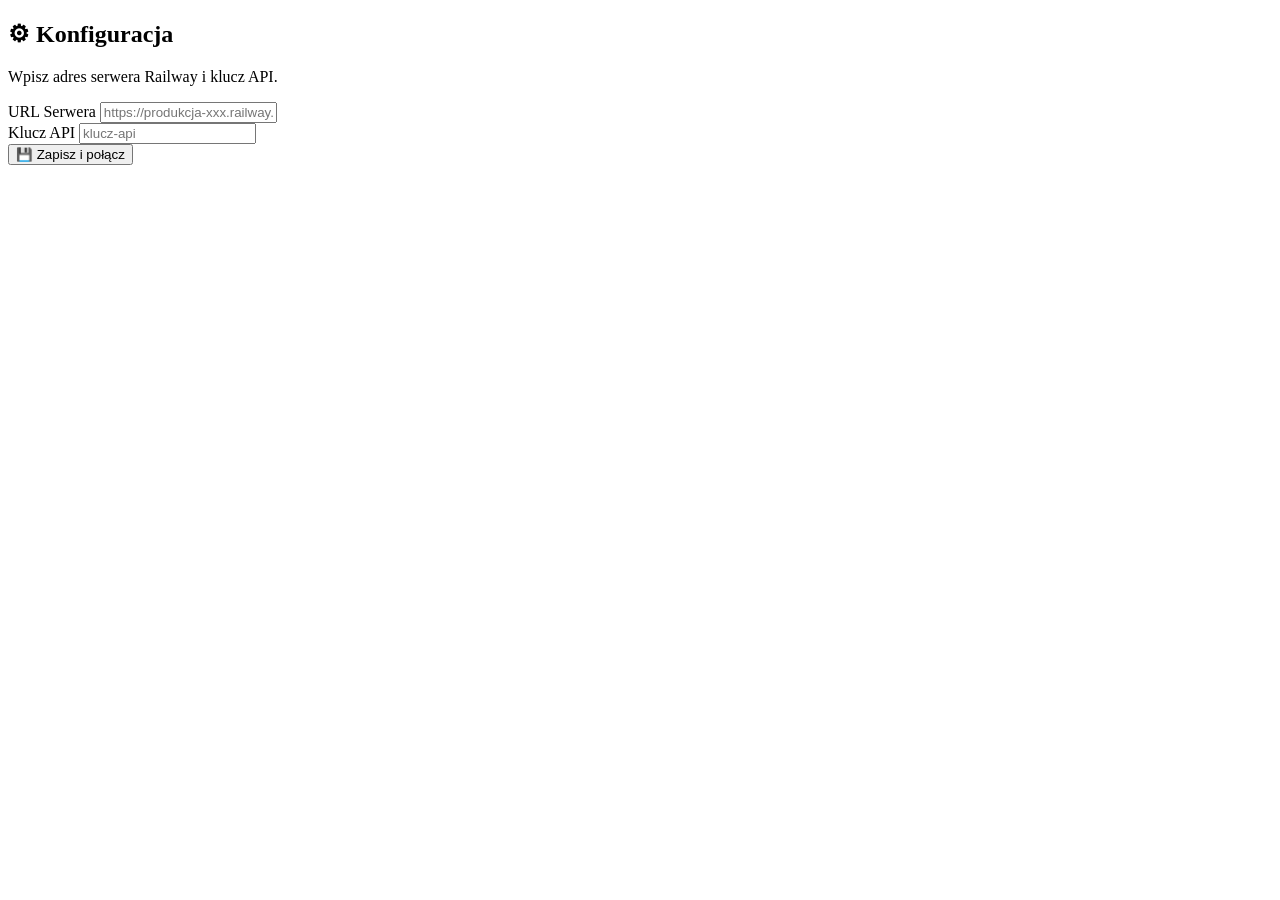
==== commit 832d6534: "Add files via upload" ====
--- a/index.html
+++ b/index.html
@@ -7,3562 +7,37 @@
 <meta name="mobile-web-app-capable" content="yes">
 <meta name="apple-mobile-web-app-capable" content="yes">
 <title>⚙ Produkcja</title>
-<style>
-  :root {
-    --bg:#1a1f2e;--panel:#242938;--accent:#e8a020;
-    --text:#e8eaf0;--dim:#8892a4;--border:#2e3548;
-    --green:#27ae60;--red:#e74c3c;--blue:#3498db;
-    --orange:#f39c12;--entry:#1e2435;--purple:#9b59b6;
-  }
-  *{box-sizing:border-box;margin:0;padding:0;-webkit-tap-highlight-color:transparent;}
-  body{background:var(--bg);color:var(--text);font-family:'Segoe UI',system-ui,sans-serif;min-height:100vh;overflow-x:hidden;}
-  #app{display:flex;flex-direction:column;min-height:100vh;}
-  .topbar{background:var(--panel);padding:12px 16px;display:flex;align-items:center;justify-content:space-between;border-bottom:2px solid var(--accent);position:sticky;top:0;z-index:100;}
-  .topbar h1{font-family:Consolas,monospace;font-size:18px;color:var(--accent);}
-  .topbar .user-info{font-size:12px;color:var(--dim);text-align:right;line-height:1.4;}
-  .logout-btn{background:var(--red);color:white;border:none;padding:6px 12px;border-radius:6px;cursor:pointer;font-size:13px;}
-  .content{flex:1;padding:12px;max-width:640px;margin:0 auto;width:100%;padding-bottom:80px;}
-  .login-card{background:var(--panel);border-radius:16px;padding:32px 24px;margin:40px auto;max-width:380px;border:1px solid var(--border);}
-  .login-card h2{color:var(--accent);font-family:Consolas,monospace;font-size:22px;text-align:center;margin-bottom:8px;}
-  .login-card .subtitle{color:var(--dim);text-align:center;font-size:13px;margin-bottom:28px;}
-  .field{margin-bottom:16px;}
-  .field label{display:block;color:var(--dim);font-size:12px;margin-bottom:6px;text-transform:uppercase;letter-spacing:.5px;}
-  .field input,.field select,.field textarea{width:100%;background:var(--entry);color:var(--text);border:1px solid var(--border);border-radius:8px;padding:12px 14px;font-size:15px;outline:none;transition:border-color .2s;}
-  .field input:focus,.field select:focus{border-color:var(--accent);}
-  .field textarea{resize:vertical;min-height:80px;font-family:inherit;}
-  select option{background:var(--panel);}
-  .btn{display:block;width:100%;padding:14px;border:none;border-radius:10px;font-size:15px;font-weight:700;cursor:pointer;transition:opacity .15s;text-align:center;}
-  .btn:active{opacity:.8;}
-  .btn-accent{background:var(--accent);color:#1a1f2e;}
-  .btn-green{background:var(--green);color:white;}
-  .btn-red{background:var(--red);color:white;}
-  .btn-blue{background:var(--blue);color:white;}
-  .btn-purple{background:var(--purple);color:white;}
-  .btn-sm{padding:8px 14px;width:auto;font-size:12px;border-radius:8px;border:none;cursor:pointer;font-weight:600;}
-  .btn-outline{background:transparent;border:1px solid var(--border);color:var(--dim);padding:10px 14px;border-radius:8px;cursor:pointer;font-size:14px;width:100%;}
-  .btn-row{display:flex;gap:8px;margin-top:8px;}
-  .btn-row .btn{flex:1;}
-  .card{background:var(--panel);border-radius:12px;padding:16px;margin-bottom:10px;border:1px solid var(--border);}
-  .card-header{display:flex;justify-content:space-between;align-items:flex-start;margin-bottom:8px;}
-  .card-title{font-weight:700;font-size:15px;color:var(--text);}
-  .card-sub{color:var(--dim);font-size:12px;margin-top:2px;}
-  .badge{padding:3px 10px;border-radius:20px;font-size:11px;font-weight:700;white-space:nowrap;}
-  .badge-green{background:rgba(39,174,96,.2);color:var(--green);}
-  .badge-orange{background:rgba(243,156,18,.2);color:var(--orange);}
-  .badge-red{background:rgba(231,76,60,.2);color:var(--red);}
-  .badge-blue{background:rgba(52,152,219,.2);color:var(--blue);}
-  .badge-dim{background:rgba(136,146,164,.15);color:var(--dim);}
-  .badge-purple{background:rgba(155,89,182,.2);color:var(--purple);}
-  .tabs{display:flex;background:var(--panel);border-radius:10px;padding:4px;margin-bottom:16px;gap:2px;}
-  .tab{flex:1;padding:10px 4px;border:none;background:transparent;color:var(--dim);border-radius:8px;cursor:pointer;font-size:12px;font-weight:600;transition:all .2s;}
-  .tab.active{background:var(--accent);color:#1a1f2e;}
-  .timer-card{background:linear-gradient(135deg,#1a2e1a,#1e2e1e);border:2px solid var(--green);border-radius:16px;padding:20px;text-align:center;margin-bottom:10px;}
-  .timer-card.paused{border-color:var(--orange);background:linear-gradient(135deg,#2e2a1a,#2e2e1a);}
-  .timer-display{font-family:Consolas,monospace;font-size:42px;font-weight:700;color:var(--green);letter-spacing:4px;margin:6px 0;}
-  .timer-card.paused .timer-display{color:var(--orange);}
-  .timer-label{color:var(--dim);font-size:13px;}
-  .timer-op{color:var(--text);font-size:15px;font-weight:600;margin:6px 0;}
-  .timer-zl{color:var(--accent);font-size:13px;}
-  .stats-grid{display:grid;grid-template-columns:1fr 1fr;gap:10px;margin-bottom:16px;}
-  .stats-grid-3{display:grid;grid-template-columns:1fr 1fr 1fr;gap:8px;margin-bottom:16px;}
-  .stat-box{background:var(--panel);border-radius:10px;padding:14px 12px;text-align:center;border:1px solid var(--border);}
-  .stat-val{font-size:26px;font-weight:700;color:var(--accent);font-family:Consolas,monospace;}
-  .stat-lbl{color:var(--dim);font-size:11px;margin-top:4px;}
-  .section-hdr{color:var(--dim);font-size:11px;font-weight:700;letter-spacing:1px;text-transform:uppercase;margin-bottom:10px;padding-bottom:6px;border-bottom:1px solid var(--border);}
-  .spinner{text-align:center;padding:40px;color:var(--dim);font-size:32px;}
-  .empty{text-align:center;padding:40px;color:var(--dim);font-size:14px;}
-  .error-banner{background:rgba(231,76,60,.15);border:1px solid var(--red);color:var(--red);border-radius:10px;padding:12px 16px;margin-bottom:12px;font-size:14px;}
-  .alert-banner{background:rgba(243,156,18,.15);border:1px solid var(--orange);color:var(--orange);border-radius:10px;padding:12px 16px;margin-bottom:10px;font-size:13px;}
-  .bottom-nav{background:var(--panel);border-top:1px solid var(--border);display:flex;position:fixed;bottom:0;left:0;right:0;z-index:100;}
-  .nav-btn{flex:1;padding:8px 4px 12px;border:none;background:transparent;color:var(--dim);cursor:pointer;display:flex;flex-direction:column;align-items:center;gap:2px;font-size:10px;transition:color .2s;}
-  .nav-btn .icon{font-size:20px;}
-  .nav-btn.active{color:var(--accent);}
-  .progress-wrap{background:var(--border);border-radius:4px;height:6px;margin:8px 0;overflow:hidden;}
-  .progress-bar{height:100%;border-radius:4px;background:var(--green);transition:width .3s;}
-  .modal-overlay{position:fixed;inset:0;background:rgba(0,0,0,.75);z-index:200;display:flex;align-items:flex-end;}
-  .modal{background:var(--panel);border-radius:20px 20px 0 0;padding:24px 20px 40px;width:100%;max-height:90vh;overflow-y:auto;}
-  .modal h3{font-size:18px;margin-bottom:16px;color:var(--accent);}
-  .modal-close{float:right;background:none;border:none;color:var(--dim);font-size:24px;cursor:pointer;margin-top:-4px;}
-  .config-wrap{padding:24px 16px;max-width:420px;margin:0 auto;}
-  .config-wrap h2{color:var(--accent);font-family:Consolas,monospace;margin-bottom:6px;}
-  .config-wrap p{color:var(--dim);font-size:13px;margin-bottom:24px;}
-  .qr-input-row{display:flex;gap:8px;}
-  .qr-input-row input{flex:1;}
-  .qr-preview{width:100%;border-radius:10px;background:white;padding:10px;display:flex;justify-content:center;margin-top:8px;}
-  .qr-preview img{max-width:200px;max-height:200px;}
-  .tag{display:inline-block;background:var(--entry);border:1px solid var(--border);border-radius:6px;padding:2px 8px;font-size:11px;color:var(--dim);margin:2px 2px 0 0;}
-  table.data-table{width:100%;border-collapse:collapse;font-size:13px;}
-  table.data-table th{color:var(--dim);font-weight:600;padding:8px 6px;border-bottom:1px solid var(--border);text-align:left;}
-  table.data-table td{padding:8px 6px;border-bottom:1px solid rgba(46,53,72,.5);}
-  .nieprodukcyjna-card{border-color:var(--purple) !important;}
-  .chip-row{display:flex;flex-wrap:wrap;gap:6px;margin-bottom:12px;}
-  .chip{padding:6px 14px;border-radius:20px;font-size:12px;font-weight:600;cursor:pointer;border:1px solid var(--border);background:var(--entry);color:var(--dim);}
-  .chip.active{background:var(--accent);color:#1a1f2e;border-color:var(--accent);}
-  .wyd-bar-wrap{height:10px;background:var(--border);border-radius:5px;overflow:hidden;flex:1;}
-  .wyd-bar{height:100%;border-radius:5px;transition:width .4s;}
-  .sub-tabs{display:flex;background:var(--entry);border-radius:8px;padding:3px;margin-bottom:14px;gap:2px;}
-  .sub-tab{flex:1;padding:8px 4px;border:none;background:transparent;color:var(--dim);border-radius:6px;cursor:pointer;font-size:11px;font-weight:600;transition:all .2s;}
-  .sub-tab.active{background:var(--accent);color:#1a1f2e;}
-  @media print{
-    body{background:#fff !important;color:#000 !important;}
-    .no-print,.bottom-nav,.topbar,#print-overlay .btn-row{display:none !important;}
-    #print-overlay{position:fixed;inset:0;background:white;z-index:9999;display:block !important;}
-    .modal{border-radius:0;max-height:100vh !important;padding:16px;}
-    .modal-close,.btn-row{display:none !important;}
-    #print-content{box-shadow:none !important;}
-  }
-</style>
+<link rel="stylesheet" href="static/css/main.css">
 </head>
 <body>
 <div id="app"></div>
-<script>
-// ══════════════════════════════════════════════════════════════
-//  CONFIG
-// ══════════════════════════════════════════════════════════════
-let CONFIG = JSON.parse(localStorage.getItem('produkcja_config') || '{}');
-let SERVER_URL = CONFIG.server_url || '';
-let API_KEY    = CONFIG.api_key    || '';
-const HEADERS  = () => ({'Content-Type':'application/json','x-api-key':API_KEY});
-
-async function api(path, opts={}) {
-  const url = SERVER_URL.replace(/\/$/, '') + path;
-  const res = await fetch(url, {headers: HEADERS(), ...opts});
-  if (!res.ok) {
-    const t = await res.text().catch(() => 'Błąd serwera');
-    let msg = t;
-    try {
-      const parsed = JSON.parse(t);
-      if (typeof parsed.detail === 'string') msg = parsed.detail;
-      else if (Array.isArray(parsed.detail)) msg = parsed.detail.map(e => e.msg || JSON.stringify(e)).join('; ');
-      else msg = JSON.stringify(parsed);
-    } catch(_) {}
-    console.error(`API ERROR ${res.status} ${path}:`, t);
-    throw new Error(`[${res.status}] ${msg}`);
-  }
-  return res.json();
-}
-const get  = p => api(p);
-const post = (p,b) => api(p, {method:'POST', body:JSON.stringify(b)});
-const put  = (p,b) => api(p, {method:'PUT', body:JSON.stringify(b)});
-const del  = p => api(p, {method:'DELETE'});
-const patch= (p,b) => api(p, {method:'PATCH', body:JSON.stringify(b)});
-
-// ══════════════════════════════════════════════════════════════
-//  STATE
-// ══════════════════════════════════════════════════════════════
-let state = {
-  screen: SERVER_URL ? 'login' : 'config',
-  user: null,
-  activeTab: 'praca',
-  loading: false,
-  error: null,
-
-  // Pracownik
-  operacje: [],
-  aktywnesje: [],         // wiele sesji równoległych
-  timers: {},             // sesja_id -> {sec, interval, paused}
-  qrScanMode: false,
-  qrLastCodes: [],        // historia QR
-
-  // Majster
-  majsterStats: null,
-  majsterSubTab: 'live',
-
-  // Magazynier
-  transportOps: [],
-
-  // Zlecenia
-  zlecenia: [],
-  zlecenieModal: null,    // null | 'new' | {edytowane zlecenie}
-  operacjeModal: null,    // {zlecenie} | null
-  zlecenieKoszty: null,
-
-  // Admin
-  adminTab: 'uzytkownicy',
-  users: [],
-  stawki: [],
-  produktyZlecenia: [],   // produkty aktualnie edytowanego zlecenia
-  katalog: [],
-  userModal: null,
-  stawkaModal: null,
-  produktModal: null,
-
-  // Modal stop/pauza
-  stopModal: null,        // null | {sesja}
-  pauzaModal: null,
-  nieprodukcyjnaModal: false,
-
-  // QR gen
-  qrGenModal: false,
-  qrGenKod: '',
-  qrGenTitle: '',
-  qrZleceniePickerModal: null,
-
-  // Pracownik wydajność
-  pracaSubTab: 'praca',   // praca | wydajnosc
-  pracaWydajnosc: null,
-  pracaWydOkres: 'tydzien',
-
-  // Majster wydajność
-  wydajnoscMajster: null,
-  wydajnoscOkres: 'dzis',
-  majsterExpandedUser: null,
-  majsterExpandedZlecenie: null,  // id zlecenia rozwiniętego w tab Zlecenia
-  oblozenie: null,
-  oblozenieLading: false,
-  oblozenieSelected: null,
-  majsterOpsCache: {},            // {zid: [operacje]} - cache operacji dla majstra
-  raportOkres: {od:"", do:""},
-  raportWydOkres: {od:"", do:""},
-  raportWydTyp: "skrocony",
-
-  // Autofill operacje
-  autofillSourceId: null,
-  autofillOperacje: [],
-
-  // Print modal
-  printModal: null,
-  printOps: [],
-  warehouseInfo: null,
-  zlecenieDetailsModal: null,
-  zlecenieModal: null,
-  qrInneMode: false,
-  qrManualMode: false,
-};
-
-function setState(p, noRender) {
-  state = {...state, ...p};
-  if (!noRender) render();
-}
-
-// ══════════════════════════════════════════════════════════════
-//  TIMERS (multi-sesja)
-// ══════════════════════════════════════════════════════════════
-function startTimerFor(sesja) {
-  if (state.timers[sesja.id]?.interval) clearInterval(state.timers[sesja.id].interval);
-  const isPaused = () => {
-    const pauzy = JSON.parse(sesja.pauzy || '[]');
-    return pauzy.length > 0 && !pauzy[pauzy.length-1].koniec;
-  };
-  const update = () => {
-    const el = document.getElementById('timer-'+sesja.id);
-    if (!el) return;
-    const paused = isPaused();
-    // calc elapsed minus pauses
-    const start = parseServerDT(sesja.start_time);
-    let elapsed = Math.floor((Date.now() - start) / 1000);
-    const pauzy = JSON.parse(sesja.pauzy || '[]');
-    for (const p of pauzy) {
-      if (p.koniec) {
-        elapsed -= Math.floor((parseServerDT(p.koniec) - parseServerDT(p.start)) / 1000);
-      } else {
-        elapsed -= Math.floor((Date.now() - parseServerDT(p.start)) / 1000);
-      }
-    }
-    el.textContent = fmtTime(Math.max(0,elapsed));
-    el.style.color = paused ? 'var(--orange)' : 'var(--green)';
-  };
-  update();
-  const interval = setInterval(update, 1000);
-  state.timers[sesja.id] = {interval, sesja};
-}
-
-function stopAllTimers() {
-  for (const t of Object.values(state.timers)) {
-    if (t.interval) clearInterval(t.interval);
-  }
-  state.timers = {};
-}
-
-function fmtTime(sec) {
-  const h = String(Math.floor(sec/3600)).padStart(2,'0');
-  const m = String(Math.floor((sec%3600)/60)).padStart(2,'0');
-  const s = String(sec%60).padStart(2,'0');
-  return `${h}:${m}:${s}`;
-}
-
-// Serwer zwraca UTC z 'Z'. Dla starszych rekordów bez 'Z' – local time.
-function parseServerDT(s) {
-  if (!s) return new Date(NaN);
-  if (/Z$|[+-]\d{2}:\d{2}$/.test(s)) return new Date(s);
-  return new Date(s.replace(' ','T')); // stary rekord – local
-}
-
-function isPaused(sesja) {
-  const pauzy = JSON.parse(sesja.pauzy || '[]');
-  return pauzy.length > 0 && !pauzy[pauzy.length-1].koniec;
-}
-
-// ══════════════════════════════════════════════════════════════
-//  DATA LOADERS
-// ══════════════════════════════════════════════════════════════
-async function loadPracownik() {
-  setState({loading:true, error:null});
-  try {
-    const [ops, sesje] = await Promise.all([
-      get('/api/operacje/aktywne'),
-      get(`/api/sesje/aktywne/${state.user.id}`),
-    ]);
-    stopAllTimers();
-    for (const s of sesje) startTimerFor(s);
-    setState({operacje:ops, aktywnesje:sesje, loading:false});
-  } catch(e) {
-    setState({loading:false, error:e.message});
-  }
-}
-
-async function loadMajster() {
-  setState({loading:true, error:null, majsterOpsCache:{}});
-  try {
-    const stats = await get('/api/stats/majster');
-    setState({majsterStats:stats, loading:false});
-  } catch(e) {
-    setState({loading:false, error:e.message});
-  }
-}
-
-async function loadMagazynier() {
-  setState({loading:true, error:null});
-  try {
-    const ops = await get('/api/operacje/zakonczone-do-transportu');
-    setState({transportOps:ops, loading:false});
-  } catch(e) {
-    setState({loading:false, error:e.message});
-  }
-}
-
-async function loadZlecenia() {
-  setState({loading:true, error:null});
-  try {
-    const zl = await get('/api/zlecenia');
-    setState({zlecenia:zl, loading:false});
-  } catch(e) {
-    setState({loading:false, error:e.message});
-  }
-}
-
-async function loadAdmin() {
-  setState({loading:true, error:null});
-  try {
-    const [users, stawki, katalog] = await Promise.all([
-      get('/api/users'), get('/api/stawki'), get('/api/katalog')
-    ]);
-    setState({users, stawki, katalog, loading:false});
-  } catch(e) {
-    setState({loading:false, error:e.message});
-  }
-}
-
-async function loadPracownikWydajnosc(okres) {
-  const o = okres || state.pracaWydOkres;
-  setState({pracaWydOkres: o});
-  try {
-    const w = await get(`/api/stats/wydajnosc/${state.user.id}?okres=${o}`);
-    setState({pracaWydajnosc: w});
-  } catch(e) { alert(e.message); }
-}
-
-async function loadWydajnoscMajster(okres) {
-  const o = okres || state.wydajnoscOkres;
-  setState({wydajnoscOkres: o, wydajnoscMajster: null});
-  try {
-    const w = await get(`/api/stats/wydajnosc?okres=${o}`);
-    setState({wydajnoscMajster: w});
-  } catch(e) {
-    setState({wydajnoscMajster: {pracownicy: [], error: e.message}});
-  }
-}
-
-// ══════════════════════════════════════════════════════════════
-//  ACTIONS
-// ══════════════════════════════════════════════════════════════
-async function doLogin(username, password) {
-  setState({loading:true, error:null});
-  try {
-    const user = await post('/api/login', {username, password});
-    stopWHRefresh();
-    const tab = defaultTab(user.role);
-    setState({user, screen:'main', loading:false, activeTab:tab});
-    loadTabData(tab);
-  } catch(e) {
-    setState({loading:false, error:'Nieprawidłowy login lub hasło'});
-  }
-}
-
-function defaultTab(role) {
-  if (role === 'magazynier') return 'magazyn';
-  if (role === 'majster')    return 'majster';
-  if (role === 'admin')      return 'admin';
-  return 'praca';
-}
-
-async function startSesja(operacjaId) {
-  try {
-    await post('/api/sesje/start', {operacja_id:operacjaId, user_id:state.user.id, typ:'operacja'});
-    await loadPracownik();
-  } catch(e) {
-    alert('Błąd: ' + e.message);
-  }
-}
-
-async function startZbrojenie(operacjaId) {
-  try {
-    await post('/api/sesje/start', {operacja_id:operacjaId, user_id:state.user.id, typ:'zbrojenie'});
-    setState({qrZleceniePickerModal:null});
-    await loadPracownik();
-  } catch(e) {
-    alert('Błąd: ' + e.message);
-  }
-}
-
-async function startNieprodukcyjna(opis) {
-  try {
-    await post('/api/sesje/start', {user_id:state.user.id, typ:'nieprodukcyjna', opis_nieprodukcyjnej:opis});
-    setState({nieprodukcyjnaModal:false});
-    await loadPracownik();
-  } catch(e) {
-    alert('Błąd: ' + e.message);
-  }
-}
-
-async function togglePauza(sesja) {
-  try {
-    const paused = isPaused(sesja);
-    if (paused) {
-      await post('/api/sesje/pauza/stop', {sesja_id:sesja.id});
-    } else {
-      await post('/api/sesje/pauza/start', {sesja_id:sesja.id, powod:''});
-    }
-    await loadPracownik();
-  } catch(e) {
-    alert('Błąd: ' + e.message);
-  }
-}
-
-async function stopSesja(sesjaId, ilosc, uwagi) {
-  const sesja = state.stopModal;
-  const wasZbrojenie = sesja && sesja.typ === 'zbrojenie';
-  const zbrojOpId = sesja && sesja.operacja_id;
-  try {
-    await post('/api/sesje/stop', {sesja_id:sesjaId, ilosc_sztuk:parseInt(ilosc)||0, uwagi:uwagi||''});
-    setState({stopModal:null});
-    await loadPracownik();
-    // Po zakończeniu zbrojenia: odśwież dane operacji w otwartym QR modal
-    if (wasZbrojenie && state.qrZleceniePickerModal) {
-      const m = state.qrZleceniePickerModal;
-      const zl = m.zlecenie;
-      // Pobierz świeżą listę operacji i oznacz zbrojenie jako wykonane
-      try {
-        const ops = await get(`/api/zlecenia/${zl.id}/operacje`);
-        // Uzupełnij zbrojenie_wykonane: jeśli op nie ma aktywnej sesji zbrojenia, a miała czas_zbrojenia_min, uznaj za wykonane
-        const updatedOps = ops.map(op => ({
-          ...op,
-          zbrojenie_wykonane: op.id === zbrojOpId ? true : (op.zbrojenie_wykonane || false),
-        }));
-        setState({qrZleceniePickerModal: {...m, operacje: updatedOps}});
-      } catch(e2) {}
-    }
-  } catch(e) {
-    alert('Błąd: ' + e.message);
-  }
-}
-
-function stopSesjaModal() {
-  const s = state.stopModal;
-  if (!s) return;
-  const isZbrojenie = s.typ === 'zbrojenie';
-  const isNieprod = s.typ === 'nieprodukcyjna';
-  const ilosc = (isZbrojenie || isNieprod) ? 0 : (parseInt(document.getElementById('stop-ilosc')?.value)||0);
-  const uwagi = document.getElementById('stop-uwagi')?.value || '';
-  stopSesja(s.id, ilosc, uwagi);
-}
-
-function clearQRHistory() {
-  localStorage.removeItem('qr_historia');
-  setState({qrLastCodes: []});
-}
-
-async function scanQR(kod) {
-  if (!kod.trim()) return;
-  try {
-    const res = await get('/api/scan/' + encodeURIComponent(kod.trim()));
-    // dodaj do historii
-    const hist = [kod.trim(), ...state.qrLastCodes.filter(c=>c!==kod.trim())].slice(0,10);
-    setState({qrLastCodes: hist, qrScanMode:false});
-    localStorage.setItem('qr_historia', JSON.stringify(hist));
-    showQRResult(res);
-  } catch(e) {
-    alert('Nie znaleziono kodu QR: ' + kod);
-  }
-}
-
-function showQRResult(res) {
-  if (res.type === 'operacja') {
-    const op = res.data;
-    setState({qrZleceniePickerModal: {
-      zlecenie: {numer: op.zl_numer, nazwa: op.zl_nazwa, id: op.zlecenie_id, ilosc_sztuk: op.ilosc_sztuk},
-      operacje: [op],
-    }});
-  } else if (res.type === 'zlecenie') {
-    setState({qrZleceniePickerModal: {zlecenie: res.data, operacje: res.operacje}});
-  }
-}
-
-function renderQRZleceniePickerModal() {
-  const m = state.qrZleceniePickerModal;
-  if (!m) return '';
-  const z = m.zlecenie;
-  const ops = m.operacje || [];
-  const dostepne = ops.filter(o => o.status !== 'zakonczone' && o.status !== 'anulowane');
-  // Oblicz ile sztuk pozostało do zrobienia
-  const iloscTotal = z.ilosc_sztuk || 0;
-  const iloscWykonana = ops.reduce((sum, op) => sum + (op.ilosc_wykonana||0), 0);
-  const iloscPozostalo = Math.max(0, iloscTotal - (ops.length ? Math.min(...ops.map(op => op.ilosc_wykonana||0)) : 0));
-
-  let html = `
-  <div class="modal-overlay">
-    <div class="modal">
-      <button class="modal-close" onclick="setState({qrZleceniePickerModal:null})">×</button>
-      <h3>📋 ${z.numer}</h3>
-      <div style="color:var(--dim);font-size:13px;margin-bottom:10px">${z.nazwa}</div>
-      <div style="background:var(--entry);border:1px solid var(--border);border-radius:8px;padding:10px 14px;margin-bottom:14px">
-        <div style="display:flex;justify-content:space-between;align-items:center;margin-bottom:6px">
-          <span style="font-size:12px;color:var(--dim)">Zlecona ilość:</span>
-          <span style="font-weight:700;font-size:16px;color:var(--text)">${iloscTotal} szt.</span>
-        </div>
-        <div style="display:flex;justify-content:space-between;align-items:center">
-          <span style="font-size:12px;color:var(--dim)">Do wykonania:</span>
-          <span style="font-weight:700;font-size:20px;color:${iloscPozostalo===0?'var(--green)':'var(--accent)'}">${iloscPozostalo} szt.</span>
-        </div>
-      </div>`;
-  if (!dostepne.length) {
-    html += `<div class="empty">Brak dostępnych operacji do rozpoczęcia</div>`;
-  } else {
-    html += `<div style="color:var(--dim);font-size:12px;margin-bottom:10px">Wybierz operację:</div>`;
-    dostepne.forEach(op => {
-      const opWykonana = op.ilosc_wykonana || 0;
-      const opPozostalo = Math.max(0, iloscTotal - opWykonana);
-      const opProg = iloscTotal > 0 ? Math.min(100, Math.round(opWykonana / iloscTotal * 100)) : 0;
-      const opZbrMin = op.czas_zbrojenia_min || 0;
-
-      // Stan sesji dla tej operacji
-      const sesjaOp = (state.aktywnesje||[]).find(s => s.operacja_id === op.id && s.typ === 'operacja');
-      const sesjaZbr = (state.aktywnesje||[]).find(s => s.operacja_id === op.id && s.typ === 'zbrojenie');
-      const czyOpAktywna = !!sesjaOp;
-      const czyZbrAktywne = !!sesjaZbr;
-
-      // Czy zbrojenie zostało już wykonane (flaga z serwera)
-      const zbrWykonane = !!op.zbrojenie_wykonane;
-
-      html += `<div class="card" style="padding:12px;margin-bottom:10px">`;
-
-      // Nagłówek operacji
-      html += `
-        <div style="display:flex;justify-content:space-between;align-items:flex-start;margin-bottom:8px">
-          <div style="flex:1">
-            <div style="font-weight:700;font-size:15px">${op.kolejnosc}. ${op.nazwa}</div>
-            <div style="font-size:12px;color:var(--dim)">${op.stanowisko||'—'}${op.czas_norma?' | norma: '+op.czas_norma+' min/szt':''}</div>
-            <div style="font-size:12px;margin-top:4px">
-              <span style="color:var(--dim)">Wykonano: </span>
-              <span style="font-weight:600">${opWykonana}/${iloscTotal} szt.</span>
-              ${opPozostalo > 0 ? `<span style="color:var(--accent);margin-left:6px">zostało: <b>${opPozostalo}</b></span>` : '<span style="color:var(--green);margin-left:6px">✅</span>'}
-            </div>
-            <div class="progress-wrap" style="height:4px;margin-top:6px"><div class="progress-bar" style="width:${opProg}%;background:${opProg>=100?'var(--green)':'var(--accent)'}"></div></div>
-          </div>
-        </div>`;
-
-      // Przyciski akcji - zbrojenie pierwsze jeśli jest i nie zostało wykonane
-      if (opZbrMin > 0) {
-        // ── Zbrojenie skonfigurowane: pokaż oba przyciski niezależnie ──────
-        // Reguła: albo aktywne zbrojenie ALBO aktywna operacja – nigdy oba naraz
-        if (czyZbrAktywne) {
-          // Zbrojenie trwa → pokaż status + stop zbrojenia; operacja zablokowana
-          html += `
-          <div style="background:rgba(243,156,18,0.12);border:1px solid var(--orange);border-radius:8px;padding:8px 12px;margin-bottom:8px">
-            <div style="font-size:12px;color:var(--orange);font-weight:700">⚙ Zbrojenie w toku (norma: ${opZbrMin} min)</div>
-            <div style="font-size:11px;color:var(--dim);margin-top:2px">Zakończ zbrojenie, aby uruchomić operację</div>
-          </div>
-          <div style="display:flex;gap:8px;flex-direction:column">
-            <button class="btn btn-red" onclick="setState({stopModal:${JSON.stringify(sesjaZbr).replace(/"/g,'&quot;')}})">⏹ Zakończ zbrojenie</button>
-            <button class="btn btn-outline" style="opacity:0.35;cursor:not-allowed" disabled>▶ Uruchom operację (zbrojenie w toku)</button>
-          </div>`;
-        } else if (czyOpAktywna) {
-          // Operacja trwa → pokaż status + stop operacji; zbrojenie zablokowane
-          html += `
-          <div style="background:rgba(39,174,96,0.1);border:1px solid var(--green);border-radius:8px;padding:8px 12px;margin-bottom:8px">
-            <div style="font-size:12px;color:var(--green);font-weight:700">▶ Operacja w toku</div>
-          </div>
-          <div style="display:flex;gap:8px;flex-direction:column">
-            <button class="btn btn-red" onclick="setState({stopModal:${JSON.stringify(sesjaOp).replace(/"/g,'&quot;')}})">⏹ Zakończ operację</button>
-            <button class="btn btn-outline" style="opacity:0.35;cursor:not-allowed" disabled>⚙ Uruchom zbrojenie (operacja w toku)</button>
-          </div>`;
-        } else {
-          // Nic nie aktywne → oba przyciski dostępne swobodnie
-          const zbrLabel = zbrWykonane
-            ? `⚙ Zbrojenie ponownie (${opZbrMin} min)`
-            : `⚙ Uruchom zbrojenie (${opZbrMin} min)`;
-          html += `
-          <div style="display:flex;gap:8px;flex-direction:column">
-            <button class="btn btn-green" onclick="pickOperacjaFromQR(${op.id})">▶ Uruchom operację</button>
-            <button class="btn btn-accent" style="background:var(--orange);color:#1a1f2e" onclick="startZbrojenie(${op.id})">${zbrLabel}</button>
-          </div>`;
-        }
-      } else {
-        // Brak zbrojenia - normalna operacja
-        if (czyOpAktywna) {
-          html += `<div class="btn-row">
-            <button class="btn btn-red" onclick="setState({stopModal:${JSON.stringify(sesjaOp).replace(/"/g,'&quot;')}})">⏹ Zakończ operację</button>
-          </div>`;
-        } else {
-          html += `<button class="btn btn-green" onclick="pickOperacjaFromQR(${op.id})">▶ Uruchom operację</button>`;
-        }
-      }
-
-      html += `</div>`;
-    });
-  }
-  // Opcja INNE
-  if (!state.qrInneMode) {
-    html += `
-    <div class="card" style="padding:12px;margin-bottom:8px;cursor:pointer;border-color:var(--accent)"
-         onclick="setState({qrInneMode:true})">
-      <div style="display:flex;justify-content:space-between;align-items:center">
-        <div>
-          <div style="font-weight:600;color:var(--accent)">⚡ Inne</div>
-          <div style="font-size:12px;color:var(--dim)">Wpisz co robisz i rozpocznij rejestrację</div>
-        </div>
-        <span style="font-size:20px">+</span>
-      </div>
-    </div>`;
-  } else {
-    html += `
-    <div class="card" style="padding:12px;margin-bottom:8px;border-color:var(--accent)">
-      <div style="font-weight:600;color:var(--accent);margin-bottom:10px">⚡ Inne – wpisz co robisz</div>
-      <div class="field" style="margin-bottom:10px">
-        <input id="qr-inne-opis" type="text" placeholder="Np. ustawianie maszyny, regulacja..."
-               onkeydown="if(event.key==='Enter')startQRInne()">
-      </div>
-      <div style="display:flex;gap:8px">
-        <button class="btn btn-accent" onclick="startQRInne()">▶ Start</button>
-        <button class="btn btn-outline" onclick="setState({qrInneMode:false})">Anuluj</button>
-      </div>
-    </div>`;
-  }
-
-  html += `
-      <button class="btn btn-outline" style="margin-top:8px"
-              onclick="setState({qrZleceniePickerModal:null,qrInneMode:false})">Zamknij</button>
-    </div>
-  </div>`;
-  return html;
-}
-
-// INNE – sesja produkcyjna przypisana do zlecenia
-async function startQRInne() {
-  const opis = document.getElementById('qr-inne-opis')?.value?.trim();
-  if (!opis) { alert('Wpisz opis'); return; }
-  const m = state.qrZleceniePickerModal;
-  const zid = m?.zlecenie?.id || null;
-  setState({qrZleceniePickerModal:null, qrInneMode:false});
-  try {
-    const body = {user_id: state.user.id, typ: 'nieprodukcyjna', opis_nieprodukcyjnej: opis};
-    if (zid) { body.typ = 'inne_zlecenie'; body.zlecenie_id_inne = zid; }
-    await post('/api/sesje/start', body);
-    await loadPracownik();
-  } catch(e) { alert('Błąd: ' + (e.message||e)); }
-}
-
-function statusBadge_txt(s) {
-  const m = {nowe:'Nowe', w_toku:'W toku', zakonczone:'Zakończone', oczekuje:'Oczekuje', anulowane:'Anulowane'};
-  return m[s]||s;
-}
-
-async function pickOperacjaFromQR(opId) {
-  setState({qrZleceniePickerModal:null});
-  await startSesja(opId);
-}
-
-function loadTabData(tab) {
-  if (tab==='praca')    loadPracownik();
-  if (tab==='majster')  loadMajster();
-  if (tab==='magazyn')  loadMagazynier();
-  if (tab==='zlecenia') loadZlecenia();
-  if (tab==='admin')    loadAdmin();
-}
-
-function switchTab(tab) {
-  setState({activeTab:tab, error:null});
-  loadTabData(tab);
-}
-
-function logout() {
-  // Modal potwierdzenia dla magazyniera
-  if (state.user?.role === 'magazynier' && state.transportOps.length > 0) {
-    const n = state.transportOps.length;
-    if (!confirm(`⚠ Uwaga!\n\nMasz ${n} operacji czekających na transport.\nCzy na pewno chcesz się wylogować?`)) return;
-  }
-  stopAllTimers();
-  setState({user:null, screen:'login', aktywnesje:[], operacje:[], timers:{}});
-}
-
-// ══════════════════════════════════════════════════════════════
-//  ZLECENIA CRUD
-// ══════════════════════════════════════════════════════════════
-let _savingZlecenie = false;
-async function saveZlecenie(data) {
-  if (_savingZlecenie) return;
-  _savingZlecenie = true;
-  try {
-    if (data.id) {
-      await put(`/api/zlecenia/${data.id}`, data);
-      setState({zlecenieModal:null});
-      await loadZlecenia();
-    } else {
-      const result = await post('/api/zlecenia', data);
-      const newId = result.id;
-      // Skopiuj operacje ze wzorcowego zlecenia
-      const ops = state.autofillOperacje || [];
-      if (ops.length && state.autofillSourceId && newId) {
-        for (const op of ops) {
-          try {
-            await post('/api/operacje', {
-              zlecenie_id: newId,
-              nazwa: op.nazwa,
-              kolejnosc: op.kolejnosc,
-              czas_norma: op.czas_norma,
-              stanowisko: op.stanowisko || '',
-              opis_czynnosci: op.opis_czynnosci || '',
-              czas_zbrojenia_min: op.czas_zbrojenia_min || 0,
-            });
-          } catch(e2) { console.error('Błąd kopiowania operacji:', e2); }
-        }
-      }
-      // Najpierw odśwież listę zleceń, potem zamknij modal
-      await loadZlecenia();
-      setState({zlecenieModal:null, autofillSourceId:null, autofillOperacje:[]});
-    }
-  } catch(e) {
-    alert('Błąd: ' + e.message);
-  } finally {
-    _savingZlecenie = false;
-  }
-}
-
-async function deleteZlecenie(id) {
-  if (!confirm('Usunąć zlecenie i wszystkie jego operacje?')) return;
-  try {
-    await del(`/api/zlecenia/${id}`);
-    await loadZlecenia();
-  } catch(e) {
-    alert('Błąd: ' + e.message);
-  }
-}
-
-async function changeZlecenieStatus(id, status) {
-  try {
-    await patch(`/api/zlecenia/${id}/status`, {status});
-    await loadZlecenia();
-  } catch(e) {
-    alert('Błąd: ' + e.message);
-  }
-}
-
-// ══════════════════════════════════════════════════════════════
-//  ADMIN CRUD helpers
-// ══════════════════════════════════════════════════════════════
-async function saveUser(data) {
-  try {
-    if (data.id) { await put(`/api/users/${data.id}`, data); }
-    else { await post('/api/users', data); }
-    setState({userModal:null});
-    await loadAdmin();
-  } catch(e) { alert('Błąd: '+e.message); }
-}
-async function deleteUser(id) {
-  if (!confirm('Usunąć użytkownika?')) return;
-  try { await del(`/api/users/${id}`); await loadAdmin(); }
-  catch(e) { alert('Błąd: '+e.message); }
-}
-async function saveStawka(data) {
-  try {
-    if (data.id) { await put(`/api/stawki/${data.id}`, data); }
-    else { await post('/api/stawki', data); }
-    setState({stawkaModal:null});
-    await loadAdmin();
-  } catch(e) { alert('Błąd: '+e.message); }
-}
-async function deleteStawka(id) {
-  if (!confirm('Usunąć stawkę?')) return;
-  try { await del(`/api/stawki/${id}`); await loadAdmin(); }
-  catch(e) { alert('Błąd: '+e.message); }
-}
-async function saveProdukt(data) {
-  try {
-    if (data.id) { await put(`/api/katalog/${data.id}`, data); }
-    else { await post('/api/katalog', data); }
-    setState({produktModal:null});
-    await loadAdmin();
-  } catch(e) { alert('Błąd: '+e.message); }
-}
-async function deleteProdukt(id) {
-  if (!confirm('Usunąć produkt?')) return;
-  try { await del(`/api/katalog/${id}`); await loadAdmin(); }
-  catch(e) { alert('Błąd: '+e.message); }
-}
-
-// ══════════════════════════════════════════════════════════════
-//  RENDER HELPERS
-// ══════════════════════════════════════════════════════════════
-function statusBadge(s) {
-  const map = {
-    'w_toku':    ['badge-orange','🔄 w toku'],
-    'oczekuje':  ['badge-dim',   '⏳ oczekuje'],
-    'zakonczona':['badge-green', '✅ ukończona'],
-    'zakonczone':['badge-green', '✅ ukończone'],
-    'nowe':      ['badge-blue',  '🆕 nowe'],
-    'anulowane': ['badge-red',   '❌ anulowane'],
-  };
-  const [cls, label] = map[s] || ['badge-dim', s];
-  return `<span class="badge ${cls}">${label}</span>`;
-}
-function roleName(r) {
-  return {admin:'Administrator',technolog:'Technolog',pracownik:'Pracownik',
-          magazynier:'Magazynier',majster:'Majster'}[r] || r;
-}
-function fmtPLN(n) { return (n||0).toFixed(2)+' zł'; }
-function fmtDate(d) { return d ? d.substring(0,10) : '—'; }
-
-// ══════════════════════════════════════════════════════════════
-//  SCREEN: CONFIG
-// ══════════════════════════════════════════════════════════════
-function renderConfig() {
-  return `
-  <div class="config-wrap">
-    <h2>⚙ Konfiguracja</h2>
-    <p>Wpisz adres serwera Railway i klucz API.</p>
-    <div class="field">
-      <label>URL Serwera</label>
-      <input id="cfg-url" type="url" placeholder="https://produkcja-xxx.railway.app" value="${SERVER_URL}">
-    </div>
-    <div class="field">
-      <label>Klucz API</label>
-      <input id="cfg-key" type="password" placeholder="klucz-api" value="${API_KEY}">
-    </div>
-    <button class="btn btn-accent" onclick="saveConfig()">💾 Zapisz i połącz</button>
-  </div>`;
-}
-function saveConfig() {
-  const url = document.getElementById('cfg-url').value.trim();
-  const key = document.getElementById('cfg-key').value.trim();
-  if (!url||!key) { alert('Wypełnij oba pola'); return; }
-  SERVER_URL=url; API_KEY=key;
-  localStorage.setItem('produkcja_config', JSON.stringify({server_url:url, api_key:key}));
-  setState({screen:'login'});
-}
-
-// ══════════════════════════════════════════════════════════════
-//  SCREEN: LOGIN
-// ══════════════════════════════════════════════════════════════
-function renderLogin() {
-  const wi = state.warehouseInfo;
-  return `
-  <div style="padding:16px;max-width:500px;margin:0 auto">
-    ${wi ? renderWarehouseLoginPanel(wi) : ''}
-    <div class="login-card">
-      <h2>⚙ PRODUKCJA JANUS</h2>
-      <p class="subtitle">System Zarządzania Produkcją</p>
-      ${state.error ? `<div class="error-banner">⚠ ${state.error}</div>` : ''}
-      <div class="field">
-        <label>Login</label>
-        <input id="lg-user" type="text" placeholder="np. piotr.p" autocomplete="username"
-               onkeydown="if(event.key==='Enter')document.getElementById('lg-pass').focus()">
-      </div>
-      <div class="field">
-        <label>Hasło</label>
-        <input id="lg-pass" type="password" autocomplete="current-password"
-               onkeydown="if(event.key==='Enter')doLogin(document.getElementById('lg-user').value,this.value)">
-      </div>
-      <button class="btn btn-accent" style="margin-top:8px"
-              onclick="doLogin(document.getElementById('lg-user').value,document.getElementById('lg-pass').value)"
-              ${state.loading?'disabled':''}>
-        ${state.loading ? '⏳ Łączenie...' : '🔑 Zaloguj się'}
-      </button>
-      <button class="btn-outline" style="margin-top:10px" onclick="setState({screen:'config'})">⚙ Zmień serwer</button>
-    </div>
-  </div>`;
-}
-
-function renderWarehouseLoginPanel(wi) {
-  // Pokazujemy TYLKO zakończone operacje oczekujące na następną (coś do odbioru/przewiezienia)
-  const zakonczone = (wi.zakonczone || []).filter(op => {
-    const nxt = (wi.next_map || {})[String(op.id)];
-    return true; // pokaż wszystkie zakończone – nawet ostatnią (żeby wiedzieć że gotowe)
-  });
-  const next_map = wi.next_map || {};
-  let html = '';
-
-  if (!zakonczone.length) {
-    html += '<div style="background:var(--panel);border:1px solid var(--border);border-radius:12px;padding:14px 16px;margin-bottom:10px;text-align:center">'
-          + '<div style="font-size:22px;margin-bottom:6px">✅</div>'
-          + '<div style="font-size:13px;color:var(--dim)">Brak zakończonych operacji do odbioru</div>'
-          + '</div>';
-    return html;
-  }
-
-  html += '<div style="background:rgba(39,174,96,.10);border:1px solid var(--green);border-radius:12px;padding:14px 16px;margin-bottom:10px">'
-        + '<div style="display:flex;justify-content:space-between;align-items:center;margin-bottom:12px">'
-        + '<span style="font-size:11px;font-weight:700;color:var(--green);text-transform:uppercase;letter-spacing:1px">📦 Do odbioru (' + zakonczone.length + ')</span>'
-        + '<span style="font-size:10px;color:var(--dim)">odśwież co 2 min</span>'
-        + '</div>';
-
-  zakonczone.forEach((op, i) => {
-    const nxt = next_map[String(op.id)];
-    const isLast = !nxt;
-    html += '<div style="padding:8px 0;' + (i < zakonczone.length-1 ? 'border-bottom:1px solid rgba(39,174,96,.2)' : '') + '">'
-          + '<div style="display:flex;justify-content:space-between;align-items:flex-start">'
-          + '<div style="flex:1">'
-          + '<div style="font-weight:700;font-size:13px">' + op.kolejnosc + '. ' + op.nazwa + '</div>'
-          + '<div style="font-size:12px;color:var(--dim);margin-top:2px">📋 ' + op.zl_numer + ' – ' + op.zl_nazwa + '</div>'
-          + '<div style="font-size:12px;color:var(--dim)">🏭 ' + (op.stanowisko||'—') + '</div>'
-          + '</div>'
-          + '<div style="text-align:right;margin-left:8px;white-space:nowrap">'
-          + '<span style="font-size:13px;font-weight:700;color:var(--green)">' + op.ilosc_wykonana + '/' + op.ilosc_sztuk + ' szt.</span>'
-          + '</div></div>'
-          + '<div style="margin-top:5px;padding:5px 8px;border-radius:6px;font-size:12px;' + (isLast ? 'background:rgba(39,174,96,.15);color:var(--green)' : 'background:rgba(232,160,32,.12);color:var(--accent)') + '">'
-          + (isLast
-              ? '✅ Gotowe – ostatnia operacja, możliwy odbiór końcowy'
-              : '▶ Następna: <b>' + nxt.kolejnosc + '. ' + nxt.nazwa + '</b>' + (nxt.stanowisko ? ' → <b>' + nxt.stanowisko + '</b>' : ''))
-          + '</div></div>';
-  });
-
-  html += '</div>';
-  return html;
-}
-
-// ══════════════════════════════════════════════════════════════
-//  TOPBAR & NAV
-// ══════════════════════════════════════════════════════════════
-function renderTopbar() {
-  const notifyDot = state.majsterStats?.alerty_norm?.length > 0 ? ' 🔴' : '';
-  return `
-  <div class="topbar">
-    <h1>⚙ PRODUKCJA</h1>
-    <div style="display:flex;align-items:center;gap:10px">
-      <div class="user-info">
-        <div style="color:var(--text)">${state.user.full_name}</div>
-        <div>${roleName(state.user.role)}</div>
-      </div>
-      <button class="logout-btn" onclick="logout()">🔒</button>
-    </div>
-  </div>`;
-}
-
-function renderBottomNav() {
-  const role = state.user?.role;
-  const tabs = [];
-  if (role !== 'magazynier') tabs.push({id:'praca',icon:'👷',label:'Praca'});
-  if (role === 'magazynier' || role === 'admin') tabs.push({id:'magazyn',icon:'📦',label:'Magazyn'});
-  if (role === 'majster' || role === 'admin')    tabs.push({id:'majster',icon:'🔧',label:'Majster'});
-  if (role !== 'pracownik' && role !== 'magazynier') tabs.push({id:'zlecenia',icon:'📋',label:'Zlecenia'});
-  if (role === 'admin' || role === 'technolog')  tabs.push({id:'admin',icon:'⚙',label:'Admin'});
-  tabs.push({id:'ustawienia',icon:'🔩',label:'Ustawienia'});
-  return `
-  <nav class="bottom-nav">
-    ${tabs.map(t => `
-      <button class="nav-btn ${state.activeTab===t.id?'active':''}" onclick="switchTab('${t.id}')">
-        <span class="icon">${t.icon}</span>${t.label}
-      </button>`).join('')}
-  </nav>`;
-}
-
-// ══════════════════════════════════════════════════════════════
-//  TAB: PRACA
-// ══════════════════════════════════════════════════════════════
-function renderPraca() {
-  if (state.loading) return '<div class="spinner">⏳</div>';
-
-  const subTabs = [{id:'praca',label:'🔧 Praca'},{id:'wydajnosc',label:'📊 Wydajność'}];
-  let html = `
-  <div class="sub-tabs">
-    ${subTabs.map(t => `<button class="sub-tab ${state.pracaSubTab===t.id?'active':''}"
-      onclick="switchPracaTab('${t.id}')">${t.label}</button>`).join('')}
-  </div>`;
-
-  if (state.pracaSubTab === 'wydajnosc') return html + renderPracaWydajnosc();
-  return html + renderPracaGlowna();
-}
-
-function switchPracaTab(tab) {
-  setState({pracaSubTab: tab}, true);
-  if (tab === 'wydajnosc' && !state.pracaWydajnosc) {
-    loadPracownikWydajnosc(state.pracaWydOkres);
-  }
-  render();
-}
-
-function renderPracaWydajnosc() {
-  const w = state.pracaWydajnosc;
-  const okres = state.pracaWydOkres;
-  const okresLabels = {dzis:'Dziś', tydzien:'7 dni', miesiac:'30 dni'};
-
-  let html = `
-  <div class="chip-row">
-    ${Object.entries(okresLabels).map(([k,v]) =>
-      `<div class="chip ${okres===k?'active':''}" onclick="loadPracownikWydajnosc('${k}')">${v}</div>`
-    ).join('')}
-  </div>`;
-
-  if (!w) {
-    html += `<div class="empty">⏳ Ładowanie wydajności...</div>`;
-    return html;
-  }
-
-  const wydPct = w.normy_total > 0 ? Math.round(w.normy_ok/w.normy_total*100) : null;
-  const barColor = wydPct === null ? 'var(--dim)' : wydPct >= 90 ? 'var(--green)' : wydPct >= 70 ? 'var(--orange)' : 'var(--red)';
-
-  html += `
-  <div class="stats-grid" style="grid-template-columns:1fr 1fr 1fr;margin-bottom:14px">
-    <div class="stat-box"><div class="stat-val">${w.sesji}</div><div class="stat-lbl">Sesji</div></div>
-    <div class="stat-box"><div class="stat-val">${w.sztuki}</div><div class="stat-lbl">Sztuk</div></div>
-    <div class="stat-box"><div class="stat-val">${w.godz}h</div><div class="stat-lbl">Godz.</div></div>
-  </div>`;
-
-  if (wydPct !== null) {
-    html += `
-    <div class="card" style="margin-bottom:14px;border-color:${barColor}">
-      <div style="display:flex;justify-content:space-between;align-items:center;margin-bottom:8px">
-        <span style="font-size:13px;color:var(--dim)">Realizacja norm (${w.normy_ok}/${w.normy_total})</span>
-        <span style="font-weight:700;color:${barColor};font-size:18px">${wydPct}%</span>
-      </div>
-      <div class="wyd-bar-wrap"><div class="wyd-bar" style="width:${wydPct}%;background:${barColor}"></div></div>
-    </div>`;
-  }
-
-  html += `<div class="section-hdr">Historia sesji (${w.sesje.length})</div>`;
-  if (!w.sesje.length) {
-    html += `<div class="empty">Brak danych za wybrany okres</div>`;
-  } else {
-    w.sesje.forEach(s => {
-      const wPct = s.wyd_pct;
-      const wColor = wPct===null ? 'var(--dim)' : wPct>=90 ? 'var(--green)' : wPct>=70 ? 'var(--orange)' : 'var(--red)';
-      const sztuk = s.ilosc_sztuk || 1;
-      const avgMin = sztuk > 0 ? (s.czas_min / sztuk).toFixed(1) : s.czas_min;
-      html += `
-      <div class="card" style="padding:10px;margin-bottom:6px">
-        <div style="display:flex;justify-content:space-between;align-items:flex-start">
-          <div style="flex:1;min-width:0">
-            <div style="font-weight:600;font-size:13px">${s.op_nazwa}</div>
-            <div style="font-size:11px;color:var(--accent)">📋 ${s.zl_numer}${s.zl_nazwa && s.zl_nazwa!==s.zl_numer ? ' – '+s.zl_nazwa : ''}</div>
-            <div style="font-size:11px;color:var(--dim)">🏭 ${s.stanowisko||'—'} | 📅 ${s.data||s.end_time?.substring(0,10)||'—'}</div>
-            <div style="font-size:11px;color:var(--dim);margin-top:2px">
-              ⏱ ${avgMin} min/szt.${s.norma_min ? ' | norma: '+s.norma_min+' min' : ''} | 📦 ${sztuk} szt.
-            </div>
-          </div>
-          ${wPct !== null ? `
-          <div style="text-align:right;margin-left:8px">
-            <div style="font-weight:700;font-size:18px;color:${wColor}">${wPct}%</div>
-            <div style="font-size:10px;color:var(--dim)">normy</div>
-          </div>` : ''}
-        </div>
-        ${wPct !== null ? `
-        <div class="wyd-bar-wrap" style="margin-top:6px">
-          <div class="wyd-bar" style="width:${Math.min(100,wPct)}%;background:${wColor}"></div>
-        </div>` : ''}
-      </div>`;
-    });
-  }
-
-  html += `<button class="btn-outline" style="margin-top:8px" onclick="loadPracownikWydajnosc()">🔄 Odśwież</button>`;
-  return html;
-}
-
-function renderPracaGlowna() {
-  let html = '';
-
-  // QR skaner
-  if (state.qrScanMode) {
-    const hist = JSON.parse(localStorage.getItem('qr_historia')||'[]');
-    const hasCameraAPI = !!(navigator.mediaDevices && navigator.mediaDevices.getUserMedia);
-    html += `
-    <div class="card" style="border-color:var(--blue)">
-      <div class="section-hdr" style="margin-bottom:12px">📷 Skaner QR</div>`;
-    if (hasCameraAPI && !state.qrManualMode) {
-      html += `
-      <video id="qr-video" style="width:100%;border-radius:8px;background:#000;display:block" playsinline autoplay muted></video>
-      <canvas id="qr-cam-canvas" style="display:none"></canvas>
-      <div id="qr-scan-status" style="text-align:center;color:var(--dim);font-size:13px;padding:6px">Uruchamiam aparat...</div>
-      <button class="btn btn-outline" style="margin-top:6px" onclick="setState({qrManualMode:true})">⌨ Wpisz ręcznie</button>`;
-    } else {
-      html += `
-      <div class="field" style="margin-bottom:10px;display:flex;gap:6px">
-        <input id="qr-input" type="text" placeholder="Wpisz kod QR i naciśnij Enter" style="flex:1"
-               autofocus onkeydown="if(event.key==='Enter')scanQR(this.value)">
-        <button class="btn btn-accent" onclick="scanQR(document.getElementById('qr-input').value)">▶</button>
-      </div>
-      ${hasCameraAPI ? '<button class="btn btn-outline" style="margin-bottom:8px" onclick="setState({qrManualMode:false})">📷 Użyj aparatu</button>' : ''}`;
-    }
-    html += `
-      ${hist.length ? `
-      <div style="display:flex;justify-content:space-between;align-items:center;margin-top:10px">
-        <div class="section-hdr" style="margin-bottom:0">Historia QR</div>
-        <button class="btn-sm btn-red" onclick="clearQRHistory()" style="font-size:11px">🗑 Wyczyść</button>
-      </div>
-      <div style="margin-top:8px">
-      ${hist.map(c => `
-        <div style="display:flex;justify-content:space-between;align-items:center;padding:6px 0;border-bottom:1px solid var(--border)">
-          <span class="tag">${c}</span>
-          <button class="btn-sm btn-blue" onclick="scanQR('${c}')">Użyj</button>
-        </div>`).join('')}
-      </div>
-      ` : ''}
-      <button class="btn btn-outline" style="margin-top:10px"
-              onclick="stopQRCamera();setState({qrScanMode:false,qrManualMode:false})">✕ Zamknij</button>
-    </div>`;
-  } else {
-    html += `
-    <div class="btn-row" style="margin-bottom:12px">
-      <button class="btn btn-blue" onclick="setState({qrScanMode:true,qrManualMode:false})">📷 Skanuj QR</button>
-      <button class="btn btn-purple" onclick="setState({nieprodukcyjnaModal:true})">⏸ Nieprodukcyjna</button>
-    </div>`;
-  }
-
-  // Aktywne sesje (wielokrotne)
-  if (state.aktywnesje.length) {
-    html += `<div class="section-hdr">⏱ Aktywne sesje (${state.aktywnesje.length})</div>`;
-    state.aktywnesje.forEach(sesja => {
-      const paused = isPaused(sesja);
-      const isNieprod = sesja.typ === 'nieprodukcyjna';
-      const isZbrojenie = sesja.typ === 'zbrojenie';
-      const cardStyle = isZbrojenie
-        ? 'background:linear-gradient(135deg,#2e2a1a,#2a2510);border:2px solid var(--orange)'
-        : (isNieprod ? '' : '');
-      const labelTxt = isZbrojenie ? '⚙ ZBROJENIE' : (isNieprod ? '⏸ PRACA NIEPRODUKCYJNA' : (paused ? '⏸ PAUZA' : '⏱ AKTYWNA'));
-      const timerColor = isZbrojenie ? 'var(--orange)' : (paused ? 'var(--orange)' : 'var(--green)');
-      html += `
-      <div class="timer-card ${paused?'paused':''} ${isNieprod?'nieprodukcyjna-card':''}" ${cardStyle?`style="${cardStyle}"`:''}> 
-        <div class="timer-label" style="${isZbrojenie?'color:var(--orange)':''}">${labelTxt}</div>
-        <div class="timer-display" id="timer-${sesja.id}" style="color:${timerColor}">00:00:00</div>
-        <div class="timer-op">${sesja.op_nazwa || sesja.uwagi || '—'}</div>
-        ${sesja.zl_numer ? `<div class="timer-zl">📋 ${sesja.zl_numer} – ${sesja.zl_nazwa}</div>` : ''}
-        <div style="color:var(--dim);font-size:12px;margin:4px 0 12px">${sesja.stanowisko||''}</div>
-        <div class="btn-row">
-          ${!isNieprod && !isZbrojenie ? `<button class="btn ${paused?'btn-green':'btn-accent'}" onclick="togglePauza(${JSON.stringify(sesja).replace(/"/g,'&quot;')})">
-            ${paused ? '▶ Wznów' : '⏸ Pauza'}
-          </button>` : ''}
-          <button class="btn btn-red" onclick="setState({stopModal:${JSON.stringify(sesja).replace(/"/g,'&quot;')}})">
-            ⏹ Zakończ ${isZbrojenie?'zbrojenie':''}
-          </button>
-        </div>
-      </div>`;
-    });
-  } else {
-    html += `
-    <div class="card" style="text-align:center;padding:20px">
-      <div style="font-size:36px;margin-bottom:8px">⏸</div>
-      <div style="color:var(--dim);font-size:14px">Brak aktywnej sesji</div>
-    </div>`;
-  }
-
-  html += `<button class="btn-outline" style="margin-top:8px" onclick="loadPracownik()">🔄 Odśwież</button>`;
-
-  // Modal stop
-  if (state.stopModal) {
-    const s = state.stopModal;
-    html += `
-    <div class="modal-overlay">
-      <div class="modal">
-        <button class="modal-close" onclick="setState({stopModal:null})">×</button>
-        <h3>⏹ Zakończ sesję</h3>
-        <p style="color:var(--dim);font-size:13px;margin-bottom:16px">${s.op_nazwa || s.uwagi || '—'}</p>
-        ${s.typ === 'zbrojenie' ? `
-        <div style="background:rgba(243,156,18,0.1);border:1px solid var(--orange);border-radius:8px;padding:10px 12px;margin-bottom:12px;font-size:13px;color:var(--orange)">
-          ⚙ Zakończenie zbrojenia – po potwierdzeniu będzie możliwe uruchomienie operacji
-        </div>` : ''}
-        ${s.typ !== 'nieprodukcyjna' && s.typ !== 'zbrojenie' ? `
-        <div class="field">
-          <label>Liczba wykonanych sztuk</label>
-          <input type="number" id="stop-ilosc" value="1" min="0">
-        </div>` : ''}
-        <div class="field">
-          <label>Uwagi</label>
-          <textarea id="stop-uwagi" placeholder="opcjonalnie..."></textarea>
-        </div>
-        <button class="btn btn-red" onclick="stopSesjaModal()">
-          ✅ Potwierdź zakończenie
-        </button>
-      </div>
-    </div>`;
-  }
-
-  // Modal nieprodukcyjna
-  if (state.nieprodukcyjnaModal) {
-    const opcje = ['Awaria maszyny','Brak materiału','Szkolenie','Spotkanie','Przerwa obiadowa','Sprzątanie','Inne'];
-    html += `
-    <div class="modal-overlay">
-      <div class="modal">
-        <button class="modal-close" onclick="setState({nieprodukcyjnaModal:false})">×</button>
-        <h3>⏸ Praca nieprodukcyjna</h3>
-        <div class="chip-row">
-          ${opcje.map(o => `<div class="chip" onclick="document.getElementById('np-opis').value='${o}'">${o}</div>`).join('')}
-        </div>
-        <div class="field">
-          <label>Opis</label>
-          <input id="np-opis" type="text" placeholder="Co się dzieje?">
-        </div>
-        <button class="btn btn-purple" onclick="startNieprodukcyjna(document.getElementById('np-opis').value)">
-          ▶ Rozpocznij rejestrację
-        </button>
-      </div>
-    </div>`;
-  }
-
-  return html;
-}
-
-
-// ──────────────────────────────────────────────────────────────
-//  HELPER: szacowany czas zakończenia zlecenia
-// ──────────────────────────────────────────────────────────────
-function szacowanyKoniec(z, ops) {
-  // ops = lista operacji z cache (lub null)
-  // z = zlecenie z polami: ilosc_sztuk, op_done, op_total
-  if (!z) return null;
-  const ilosc = z.ilosc_sztuk || 1;
-
-  // Oblicz pozostały czas na bazie operacji z cache
-  if (ops && ops.length > 0) {
-    let pozostaleMin = 0;
-    ops.forEach(op => {
-      if (op.status === 'zakonczona') return;
-      const norma = op.czas_norma || 0;
-      const wykonano = op.ilosc_wykonana || 0;
-      const pozostaloSztuk = Math.max(0, ilosc - wykonano);
-      if (norma) pozostaleMin += norma * pozostaloSztuk;
-      // zbrojenie: dolicz tylko jeśli nie ma aktywnej/zakończonej sesji zbrojenia dla tej op
-      const zbrMin = op.czas_zbrojenia_min || 0;
-      if (zbrMin) {
-        // Sprawdź czy zbrojenie jest już aktywne lub wykonane (przez aktywne sesje)
-        const zbrJuzAkt = (state.aktywnesje||[]).some(s => s.operacja_id === op.id && s.typ === 'zbrojenie');
-        // Jeśli nie aktywne, zakładamy że zbrojenie jest do zrobienia (serwer weryfikuje czy zakończone)
-        if (!zbrJuzAkt) pozostaleMin += zbrMin;
-      }
-    });
-    if (pozostaleMin <= 0) return null;
-    const koniec = new Date(Date.now() + pozostaleMin * 60 * 1000);
-    return koniec;
-  }
-
-  // Fallback: brak szczegółów ops – nie szacuj
-  return null;
-}
-
-function fmtEstimatedKoniec(dt) {
-  if (!dt) return null;
-  const today = new Date();
-  const isToday = dt.toDateString() === today.toDateString();
-  const tomorrow = new Date(today); tomorrow.setDate(today.getDate()+1);
-  const isTomorrow = dt.toDateString() === tomorrow.toDateString();
-  const hm = dt.toLocaleTimeString('pl-PL', {hour:'2-digit',minute:'2-digit'});
-  if (isToday) return `dziś ~${hm}`;
-  if (isTomorrow) return `jutro ~${hm}`;
-  return dt.toLocaleDateString('pl-PL', {day:'2-digit',month:'2-digit'}) + ` ~${hm}`;
-}
-
-// ══════════════════════════════════════════════════════════════
-//  TAB: MAJSTER
-// ══════════════════════════════════════════════════════════════
-function renderMajster() {
-  if (state.loading) return '<div class="spinner">⏳</div>';
-  const stats = state.majsterStats;
-  if (!stats) return '<div class="empty">Ładowanie...</div>';
-
-  const subTabs = [{id:'live',label:'📡 Live'},{id:'zlecenia',label:'📋 Zlecenia'},{id:'oblozenie',label:'🏭 Obłożenie'},{id:'podsumowanie',label:'📊 Podsumowanie'},{id:'wydajnosc',label:'🏆 Wydajność'},{id:'koszty',label:'💰 Koszty'},{id:'alerty',label:'⚠ Alerty'}];
-  let html = `
-  <div class="tabs" style="flex-wrap:wrap;gap:2px">
-    ${subTabs.map(t => `<button class="tab ${state.majsterSubTab===t.id?'active':''}"
-      onclick="switchMajsterTab('${t.id}')">${t.label}</button>`).join('')}
-  </div>`;
-
-  if (state.majsterSubTab === 'live') {
-    html += `
-    <div class="stats-grid-3">
-      <div class="stat-box"><div class="stat-val">${stats.aktywne_sesje.length}</div><div class="stat-lbl">online</div></div>
-      <div class="stat-box"><div class="stat-val">${stats.dzis_sztuk}</div><div class="stat-lbl">sztuk dziś</div></div>
-      <div class="stat-box"><div class="stat-val">${(stats.dzis_godz||0).toFixed(1)}</div><div class="stat-lbl">godz. dziś</div></div>
-    </div>
-    <div class="section-hdr">🟢 Pracownicy aktywni</div>`;
-    if (!stats.aktywne_sesje.length) {
-      html += `<div class="empty" style="padding:20px">Brak aktywnych sesji</div>`;
-    } else {
-      stats.aktywne_sesje.forEach(s => {
-        const pauzList = JSON.parse(s.pauzy||'[]');
-        const hasPauza = pauzList.length > 0 && !pauzList[pauzList.length-1].koniec;
-        let elapsed = Math.floor((Date.now() - parseServerDT(s.start_time))/1000);
-        for (const p of pauzList) {
-          if (p.koniec) {
-            elapsed -= Math.floor((parseServerDT(p.koniec) - parseServerDT(p.start))/1000);
-          } else {
-            elapsed -= Math.floor((Date.now() - parseServerDT(p.start))/1000);
-          }
-        }
-        elapsed = Math.max(0, elapsed);
-        html += `
-        <div class="card">
-          <div class="card-header">
-            <div>
-              <div class="card-title">👤 ${s.full_name} ${hasPauza?'<span class="badge badge-orange">PAUZA</span>':''}</div>
-              <div class="card-sub">${s.typ==='nieprodukcyjna'?'⏸ Nieprodukcyjna':s.typ==='zbrojenie'?'⚙ Zbrojenie: '+(s.op_nazwa||'—'):s.typ==='inne_zlecenie'?'🔧 Inne: '+(s.uwagi||s.op_nazwa||'—'):'🔧 '+s.op_nazwa}</div>
-              ${s.zl_numer?`<div class="card-sub">📋 ${s.zl_numer} – ${s.zl_nazwa}</div>`:''}
-            </div>
-            <div style="text-align:right">
-              <div style="font-family:Consolas;color:var(--green);font-size:16px">${fmtTime(elapsed)}</div>
-              ${s.czas_norma?`<div style="font-size:11px;color:var(--dim)">norma: ${s.czas_norma}min</div>`:''}
-            </div>
-          </div>
-        </div>`;
-      });
-    }
-  }
-
-  if (state.majsterSubTab === 'zlecenia') {
-    html += `<div class="section-hdr">📋 Zlecenia w toku</div>`;
-    // Show all started operations (even multiple from same zlecenie)
-    const wTokuOps = (stats.aktywne_sesje || []).filter(s => s.op_nazwa);
-    if (wTokuOps.length) {
-      html += `<div class="section-hdr" style="margin-top:8px;color:var(--green)">▶ Aktywne operacje (${wTokuOps.length})</div>`;
-      wTokuOps.forEach(s => {
-        const pauzy = JSON.parse(s.pauzy||'[]');
-        const hasPauza = pauzy.length > 0 && !pauzy[pauzy.length-1].koniec;
-        html += `<div class="card" style="border-color:var(--green);margin-bottom:6px">
-          <div class="card-header">
-            <div style="flex:1;min-width:0">
-              <div class="card-title" style="font-size:13px">${s.op_nazwa||'—'} ${hasPauza?'<span class="badge badge-orange">PAUZA</span>':''}</div>
-              <div class="card-sub">📋 ${s.zl_numer||'—'} – ${s.zl_nazwa||''}</div>
-              <div class="card-sub">👤 ${s.full_name||'—'}</div>
-            </div>
-            ${s.czas_norma?`<div style="font-size:11px;color:var(--dim);text-align:right">norma: ${s.czas_norma}min</div>`:''}
-          </div>
-        </div>`;
-      });
-      html += `<div class="section-hdr" style="margin-top:10px">📋 Postęp zleceń</div>`;
-    }
-    if (!stats.zlecenia.length) {
-      html += `<div class="empty">Brak aktywnych zleceń</div>`;
-    } else {
-      stats.zlecenia.forEach(z => {
-        const prog = z.op_total > 0 ? Math.round((z.op_done/z.op_total)*100) : 0;
-        const sztProg = z.ilosc_sztuk > 0 ? Math.round(((z.sztuki_wykonane||0)/z.ilosc_sztuk)*100) : 0;
-        const przeterminowane = z.termin && new Date(z.termin) < new Date();
-        const expanded = state.majsterExpandedZlecenie === z.id;
-        // Pobierz operacje z cache
-        const ops = (state.majsterOpsCache && state.majsterOpsCache[z.id] !== undefined)
-          ? state.majsterOpsCache[z.id] : null;
-        html += `
-        <div class="card" style="${przeterminowane?'border-color:var(--red)':''}">
-          <div class="card-header" style="cursor:pointer" onclick="toggleMajsterZlecenie(${z.id})">
-            <div style="flex:1">
-              <div class="card-title">${z.numer} ${przeterminowane?'<span class="badge badge-red">TERMIN!</span>':''}</div>
-              <div class="card-sub">${z.nazwa}</div>
-              ${z.termin?`<div class="card-sub">📅 Termin: ${fmtDate(z.termin)}</div>`:''}
-              ${(() => { const estOps = (state.majsterOpsCache&&state.majsterOpsCache[z.id])||null; const est=szacowanyKoniec(z,estOps); return est?`<div class="card-sub" style="color:var(--blue)">🕐 Szac. koniec: ${fmtEstimatedKoniec(est)}</div>`:''; })()}
-            </div>
-            <div style="display:flex;align-items:center;gap:8px">
-              ${statusBadge(z.status)}
-              <span style="color:var(--dim);font-size:16px">${expanded?'▲':'▼'}</span>
-            </div>
-          </div>
-          <div style="display:flex;justify-content:space-between;font-size:12px;color:var(--dim);margin-bottom:4px">
-            <span>Operacje: ${z.op_done}/${z.op_total}</span><span>${prog}%</span>
-          </div>
-          <div class="progress-wrap">
-            <div class="progress-bar" style="width:${prog}%;background:${prog>=100?'var(--green)':'var(--accent)'}"></div>
-          </div>
-          <div style="font-size:12px;color:var(--dim);margin-top:4px">
-            📦 Sztuki: <b style="color:${sztProg>=100?'var(--green)':'var(--text)'}">${z.sztuki_wykonane||0}/${z.ilosc_sztuk}</b> (${sztProg}%)
-          </div>
-          ${expanded ? `
-          <div style="margin-top:12px;border-top:1px solid var(--border);padding-top:10px">
-            ${ops === null ? '<div style="font-size:12px;color:var(--dim);text-align:center;padding:8px">⏳ Ładowanie operacji...</div>' :
-              ops.length === 0 ? '<div style="font-size:12px;color:var(--dim)">Brak operacji</div>' :
-              ops.map(op => {
-                const opProg = z.ilosc_sztuk > 0 ? Math.round((op.ilosc_wykonana||0)/z.ilosc_sztuk*100) : 0;
-                const stColor = op.status==='zakonczona'?'var(--green)':op.status==='w_toku'?'var(--accent)':'var(--dim)';
-                const stIcon = op.status==='zakonczona'?'✅':op.status==='w_toku'?'▶':'⏳';
-                return `<div style="padding:6px 0;border-bottom:1px solid rgba(46,53,72,.3)">
-                  <div style="display:flex;justify-content:space-between;align-items:center">
-                    <div style="flex:1">
-                      <div style="font-size:12px;font-weight:600">${stIcon} ${op.kolejnosc}. ${op.nazwa}</div>
-                      <div style="font-size:11px;color:var(--dim)">${op.stanowisko||'—'}${op.czas_norma?' | norma: '+op.czas_norma+' min':''}</div>
-                    </div>
-                    <div style="text-align:right;margin-left:8px">
-                      <div style="font-size:12px;font-weight:700;color:${stColor}">${op.ilosc_wykonana||0}/${z.ilosc_sztuk} szt.</div>
-                      <div style="font-size:10px;color:var(--dim)">${opProg}%</div>
-                    </div>
-                  </div>
-                  <div class="progress-wrap" style="height:4px;margin:4px 0 0">
-                    <div class="progress-bar" style="width:${Math.min(100,opProg)}%;background:${stColor}"></div>
-                  </div>
-                </div>`;
-              }).join('')
-            }
-          </div>` : ''}
-        </div>`;
-      });
-    }
-  }
-
-  if (state.majsterSubTab === 'koszty') {
-    html += `<div class="section-hdr">💰 Koszty pracowników dziś</div>`;
-    const koszty = stats.koszty_dzis || [];
-    if (!koszty.length) {
-      html += `<div class="empty">Brak danych</div>`;
-    } else {
-      let total = 0;
-      html += `<table class="data-table"><thead><tr><th>Pracownik</th><th>Stanowisko</th><th>Min.</th><th>Koszt</th></tr></thead><tbody>`;
-      koszty.forEach(k => {
-        const koszt = k.koszt || 0;
-        total += koszt;
-        const min = Math.round((k.godz||0) * 60);
-        html += `<tr>
-          <td>${k.full_name}</td>
-          <td style="font-size:11px">${k.stanowisko||'—'}</td>
-          <td>${min}</td>
-          <td style="color:var(--accent)">${fmtPLN(koszt)}</td>
-        </tr>`;
-      });
-      html += `</tbody></table>
-      <div class="card" style="margin-top:10px;text-align:center">
-        <div style="font-size:12px;color:var(--dim)">ŁĄCZNIE DZIŚ</div>
-        <div style="font-size:28px;font-weight:700;color:var(--accent)">${fmtPLN(total)}</div>
-      </div>`;
-    }
-  }
-
-  if (state.majsterSubTab === 'alerty') {
-    const alerty = stats.alerty_norm || [];
-    html += `<div class="section-hdr">⚠ Alerty norm (${alerty.length})</div>`;
-    if (!alerty.length) {
-      html += `<div class="card" style="text-align:center;padding:20px;border-color:var(--green)">
-        <div style="font-size:32px">✅</div>
-        <div style="color:var(--green);margin-top:8px">Wszystkie operacje w normie</div>
-      </div>`;
-    } else {
-      alerty.forEach(a => {
-        html += `
-        <div class="alert-banner">
-          <div style="font-weight:700">⚠ Przekroczono normę – ${a.zlecenie}, operacja: ${a.operacja}</div>
-          <div style="font-size:12px;margin-top:2px">👤 ${a.pracownik}</div>
-          <div>Norma: ${a.norma_min} min/szt. × ${a.ilosc_sztuk} szt. = ${a.norma_calkowita_min} min | Czas: ${a.elapsed_min} min | <strong style="font-size:15px">+${a.przekroczenie_pct}%</strong></div>
-        </div>`;
-      });
-    }
-  }
-
-  if (state.majsterSubTab === 'oblozenie') {
-    html += renderOblozenie();
-  }
-
-  if (state.majsterSubTab === 'wydajnosc') {
-    html += renderMajsterWydajnosc();
-  }
-
-  if (state.majsterSubTab === 'podsumowanie') {
-    html += renderMajsterPodsumowanie(stats);
-  }
-
-  html += `<button class="btn-outline no-print" style="margin-top:8px" onclick="loadMajster()">🔄 Odśwież</button>`;
-  return html;
-}
-
-function switchMajsterTab(tab) {
-  setState({majsterSubTab: tab}, true);
-  if (tab === 'wydajnosc' && !state.wydajnoscMajster) {
-    loadWydajnoscMajster(state.wydajnoscOkres);
-  }
-  if (tab === 'oblozenie') {
-    loadOblozenie();
-  }
-  render();
-}
-
-// ─── Obłożenie stanowisk ───────────────────────────────────────────────────────
-async function loadOblozenie() {
-  setState({oblozenieLading: true, oblozenie: null});
-  render();
-  try {
-    const data = await get('/api/oblozenie');
-    setState({oblozenie: data, oblozenieLading: false});
-  } catch(e) {
-    setState({oblozenie: {error: e.message}, oblozenieLading: false});
-  }
-  render();
-}
-
-function renderOblozenie() {
-  if (state.oblozenieLading) return '<div class="spinner">⏳</div>';
-  const ob = state.oblozenie;
-  if (!ob) return '<div style="text-align:center;padding:30px;color:var(--dim)">Kliknij zakładkę aby załadować dane.</div>';
-  if (ob.error) return `<div class="error-banner">⚠ ${ob.error}</div><button class="btn-outline" onclick="loadOblozenie()">🔄 Spróbuj ponownie</button>`;
-  if (!ob.length) return '<div class="empty">Brak stanowisk – dodaj stanowiska w ustawieniach Stawki lub przypisz stanowisko do operacji.</div>';
-
-  const selected = state.oblozenieSelected;
-  let html = '';
-
-  // Lista stanowisk jako karty/przyciski
-  html += '<div style="display:flex;flex-wrap:wrap;gap:6px;margin-bottom:14px">';
-  ob.forEach(st => {
-    const opCount = st.operacje.length;
-    const isActive = selected === st.stanowisko;
-    const urgentCount = st.operacje.filter(o => {
-      if (!o.termin) return false;
-      const days = Math.ceil((new Date(o.termin) - new Date()) / 86400000);
-      return days <= 3;
-    }).length;
-    const dotColor = urgentCount > 0 ? 'var(--red)' : opCount > 0 ? 'var(--green)' : 'var(--border)';
-    html += `<button onclick="setState({oblozenieSelected:'${st.stanowisko.replace(/'/g,"\'")}'}); render();"
-      style="display:flex;flex-direction:column;align-items:flex-start;padding:10px 14px;border:2px solid ${isActive ? 'var(--accent)' : 'var(--border)'};
-             border-radius:10px;background:${isActive ? 'rgba(232,160,32,.1)' : 'var(--panel)'};cursor:pointer;text-align:left;min-width:130px;">
-      <span style="display:flex;align-items:center;gap:6px;font-weight:700;font-size:13px;color:${isActive ? 'var(--accent)' : 'var(--text)'}">
-        <span style="width:8px;height:8px;border-radius:50%;background:${dotColor};display:inline-block"></span>
-        ${st.stanowisko}
-      </span>
-      <span style="font-size:10px;color:var(--dim);margin-top:3px">${opCount} operacji${urgentCount > 0 ? ` · <span style="color:var(--red)">${urgentCount} pilnych</span>` : ''}</span>
-    </button>`;
-  });
-  html += '</div>';
-
-  // Szczegóły wybranego stanowiska
-  if (!selected) {
-    html += '<div class="empty" style="padding:20px">👆 Wybierz stanowisko aby zobaczyć operacje</div>';
-    return html;
-  }
-
-  const stData = ob.find(s => s.stanowisko === selected);
-  if (!stData) return html;
-
-  html += `<div style="font-size:11px;font-weight:700;color:var(--dim);text-transform:uppercase;letter-spacing:.5px;margin-bottom:10px">
-    🏭 ${stData.stanowisko}${stData.stawka_godz ? ' · ' + stData.stawka_godz.toFixed(2) + ' zł/h' : ''}
-    ${stData.opis ? '<span style="font-weight:400;text-transform:none;margin-left:6px">'+stData.opis+'</span>' : ''}
-  </div>`;
-
-  if (!stData.operacje.length) {
-    html += '<div class="empty" style="padding:20px">Brak aktywnych operacji na tym stanowisku.</div>';
-    return html;
-  }
-
-  // Grupuj po zleceniu (może być wiele operacji z jednego zlecenia)
-  const byZlecenie = {};
-  stData.operacje.forEach(o => {
-    const key = o.zlecenie_id;
-    if (!byZlecenie[key]) byZlecenie[key] = {zlecenie_numer: o.zlecenie_numer, zlecenie_nazwa: o.zlecenie_nazwa, termin: o.termin, ilosc_sztuk: o.ilosc_sztuk, zlecenie_status: o.zlecenie_status, ops: []};
-    byZlecenie[key].ops.push(o);
-  });
-
-  // Sortuj grupy wg terminu
-  const groups = Object.values(byZlecenie).sort((a,b) => {
-    if (!a.termin && !b.termin) return 0;
-    if (!a.termin) return 1;
-    if (!b.termin) return -1;
-    return new Date(a.termin) - new Date(b.termin);
-  });
-
-  groups.forEach(g => {
-    const today = new Date(); today.setHours(0,0,0,0);
-    const termin = g.termin ? new Date(g.termin) : null;
-    const daysLeft = termin ? Math.ceil((termin - today) / 86400000) : null;
-    let terminColor = 'var(--dim)';
-    let terminLabel = g.termin ? g.termin.slice(0,10) : '—';
-    if (daysLeft !== null) {
-      if (daysLeft < 0) { terminColor = 'var(--red)'; terminLabel += ' ⚠ PRZEKROCZONY'; }
-      else if (daysLeft === 0) { terminColor = 'var(--red)'; terminLabel += ' (dziś)'; }
-      else if (daysLeft <= 3) { terminColor = 'var(--orange)'; terminLabel += ` (${daysLeft}d)`; }
-      else { terminColor = 'var(--green)'; terminLabel += ` (${daysLeft}d)`; }
-    }
-
-    const statusColors = {nowe:'var(--blue)',w_realizacji:'var(--green)',zakonczone:'var(--dim)',anulowane:'var(--red)'};
-    const zStatusColor = statusColors[g.zlecenie_status] || 'var(--dim)';
-
-    html += `<div style="background:var(--entry);border:1px solid var(--border);border-radius:10px;padding:12px 14px;margin-bottom:8px;border-left:3px solid ${terminColor}">
-      <div style="display:flex;justify-content:space-between;align-items:flex-start;margin-bottom:8px">
-        <div>
-          <div style="font-weight:700;font-size:14px">${g.zlecenie_numer}</div>
-          <div style="color:var(--dim);font-size:12px;margin-top:1px">${g.zlecenie_nazwa}</div>
-        </div>
-        <div style="text-align:right;font-size:11px">
-          <div style="color:${terminColor};font-weight:700">📅 ${terminLabel}</div>
-          <div style="color:var(--dim);margin-top:2px">Ilość: <b style="color:var(--text)">${g.ilosc_sztuk} szt.</b></div>
-        </div>
-      </div>`;
-
-    g.ops.forEach(o => {
-      const prog = g.ilosc_sztuk > 0 ? Math.min(100, Math.round((o.ilosc_wykonana / g.ilosc_sztuk) * 100)) : 0;
-      const opStatusColors = {oczekuje:'var(--dim)',w_toku:'var(--blue)',zakonczona:'var(--green)'};
-      const opStatusLabels = {oczekuje:'⏳ oczekuje',w_toku:'▶ w toku',zakonczona:'✅ zakończona'};
-      const opColor = opStatusColors[o.op_status] || 'var(--dim)';
-
-      html += `<div style="padding:8px 10px;background:var(--panel);border-radius:7px;margin-top:6px">
-        <div style="display:flex;justify-content:space-between;align-items:center;margin-bottom:${g.ilosc_sztuk > 1 ? 6 : 0}px">
-          <span style="font-size:12px;font-weight:600">#${o.op_kolejnosc} ${o.op_nazwa}</span>
-          <span style="font-size:10px;color:${opColor};font-weight:700">${opStatusLabels[o.op_status]||o.op_status}</span>
-        </div>`;
-
-      if (g.ilosc_sztuk > 1 || o.ilosc_wykonana > 0) {
-        html += `<div style="display:flex;align-items:center;gap:8px">
-          <div style="flex:1;background:var(--border);border-radius:4px;height:6px;overflow:hidden">
-            <div style="width:${prog}%;height:100%;border-radius:4px;background:${prog>=100?'var(--green)':prog>0?'var(--blue)':'var(--border)'}"></div>
-          </div>
-          <span style="font-size:10px;color:var(--dim);white-space:nowrap">${o.ilosc_wykonana}/${g.ilosc_sztuk} szt. (${prog}%)</span>
-        </div>`;
-      }
-      html += '</div>';
-    });
-
-    html += '</div>';
-  });
-
-  html += `<button class="btn-outline" style="margin-top:4px" onclick="loadOblozenie()">🔄 Odśwież</button>`;
-  return html;
-}
-
-async function toggleMajsterZlecenie(zid) {
-  if (state.majsterExpandedZlecenie === zid) {
-    setState({majsterExpandedZlecenie: null});
-    return;
-  }
-  setState({majsterExpandedZlecenie: zid});
-  // Jeśli brak w cache – załaduj (zawsze przeładuj przy rozwijaniu dla aktualnych danych)
-  const cache = state.majsterOpsCache || {};
-  if (cache[zid] === undefined) {
-    try {
-      const ops = await get('/api/zlecenia/' + zid + '/operacje');
-      const newCache = {...(state.majsterOpsCache || {}), [zid]: ops};
-      setState({majsterOpsCache: newCache});
-    } catch(e) {
-      const newCache = {...(state.majsterOpsCache || {}), [zid]: []};
-      setState({majsterOpsCache: newCache});
-    }
-  }
-}
-
-// ─── Helper date functions ────────────────────────────────────────────────────
-function getToday() {
-  return new Date().toISOString().slice(0,10);
-}
-function getTodayMinus(days) {
-  const d = new Date();
-  d.setDate(d.getDate() - days);
-  return d.toISOString().slice(0,10);
-}
-
-// ─── Raport PDF – Zlecenia ────────────────────────────────────────────────────
-async function generateRaportZleceniaPDF() {
-  const od = document.getElementById('raport-od')?.value || getTodayMinus(30);
-  const do_ = document.getElementById('raport-do')?.value || getToday();
-  setState({raportOkres: {od, do: do_}});
-  try {
-    const data = await get('/api/raporty/zlecenia?data_od=' + od + '&data_do=' + do_);
-    printRaportZlecenia(data, od, do_);
-  } catch(e) {
-    alert('Błąd generowania raportu: ' + e.message);
-  }
-}
-
-// ─── Formatowanie czasu hh:mm:ss / mm:ss ──────────────────────────────────────
-function fmtHMS(totalMin) {
-  // Przyjmuje minuty (może być ułamkowe), zwraca mm:ss lub hh:mm:ss
-  const totalSec = Math.round((totalMin || 0) * 60);
-  const h = Math.floor(totalSec / 3600);
-  const m = Math.floor((totalSec % 3600) / 60);
-  const s = totalSec % 60;
-  const mm = ('0'+m).slice(-2);
-  const ss = ('0'+s).slice(-2);
-  if (h > 0) return ('0'+h).slice(-2) + ':' + mm + ':' + ss;
-  return mm + ':' + ss;
-}
-
-function printRaportZlecenia(data, od, doDt) {
-  const zl = data.zlecenia || [];
-  const totalWartosc = zl.reduce((a,z)=>a+(z.wartosc||0),0);
-  const totalKoszt   = zl.reduce((a,z)=>a+(z.koszt_total||0),0);
-  const totalZysk    = zl.reduce((a,z)=>a+(z.zysk||0),0);
-
-  const statusColor = {aktywne:'#1a73e8', zakonczone:'#1e8a4c', anulowane:'#888', wstrzymane:'#e67e00'};
-  const fmtPLNr = v => (parseFloat(v)||0).toLocaleString('pl-PL',{minimumFractionDigits:2,maximumFractionDigits:2}) + ' zł';
-  const fmtMinr = v => fmtHMS(v);
-
-  let zlHtml = '';
-  zl.forEach(z => {
-    const isZysk = z.zysk >= 0;
-    const sesjeByOp = {};
-    (z.sesje||[]).forEach(s => {
-      if (!sesjeByOp[s.operacja]) sesjeByOp[s.operacja] = [];
-      sesjeByOp[s.operacja].push(s);
-    });
-    zlHtml += `
-    <div style="border:1px solid #ddd;border-radius:6px;margin-bottom:16px;overflow:hidden;break-inside:avoid">
-      <div style="background:#f5f7fa;padding:10px 14px;border-bottom:1px solid #ddd;display:flex;justify-content:space-between;align-items:center">
-        <div>
-          <span style="font-size:15px;font-weight:700">${z.numer}</span>
-          <span style="font-size:13px;color:#555;margin-left:10px">${z.nazwa||''}</span>
-        </div>
-        <span style="background:${statusColor[z.status]||'#888'};color:#fff;font-size:11px;padding:2px 10px;border-radius:99px;font-weight:600">${z.status||''}</span>
-      </div>
-      <div style="display:grid;grid-template-columns:repeat(5,1fr);gap:0;border-bottom:1px solid #ddd">
-        <div style="padding:8px 12px;border-right:1px solid #ddd;font-size:12px"><div style="color:#888;font-size:10px">ILOŚĆ</div>${z.ilosc_sztuk||0} szt.</div>
-        <div style="padding:8px 12px;border-right:1px solid #ddd;font-size:12px"><div style="color:#888;font-size:10px">WARTOŚĆ</div>${fmtPLNr(z.wartosc)}</div>
-        <div style="padding:8px 12px;border-right:1px solid #ddd;font-size:12px"><div style="color:#888;font-size:10px">KOSZT PRACY</div>${fmtPLNr(z.koszt_pracy)}</div>
-        ${z.koszt_zbrojenia>0?`<div style="padding:8px 12px;border-right:1px solid #ddd;font-size:12px"><div style="color:#e67e00;font-size:10px">⚙ ZBROJENIE</div>${fmtPLNr(z.koszt_zbrojenia)}</div>`:`<div style="padding:8px 12px;border-right:1px solid #ddd;font-size:12px"><div style="color:#888;font-size:10px">KOSZT ŁĄCZNY</div>${fmtPLNr(z.koszt_total)}</div>`}
-        <div style="padding:8px 12px;font-size:12px"><div style="color:#888;font-size:10px">ZYSK</div><span style="color:${isZysk?'#1e8a4c':'#c0392b'};font-weight:700">${fmtPLNr(z.zysk)}</span></div>
-      </div>`;
-    if (Object.keys(sesjeByOp).length) {
-      zlHtml += `<div style="padding:8px 14px">
-        <div style="font-size:10px;font-weight:700;color:#888;text-transform:uppercase;margin-bottom:6px">Sesje pracy</div>
-        <table style="width:100%;border-collapse:collapse;font-size:11px">
-          <thead><tr style="background:#f5f7fa">
-            <th style="padding:4px 8px;text-align:left;border:1px solid #eee">Operacja</th>
-            <th style="padding:4px 8px;text-align:left;border:1px solid #eee">Pracownik</th>
-            <th style="padding:4px 8px;text-align:center;border:1px solid #eee">Data</th>
-            <th style="padding:4px 8px;text-align:center;border:1px solid #eee">Czas łączny</th>
-            <th style="padding:4px 8px;text-align:center;border:1px solid #eee">Czas/szt.</th>
-            <th style="padding:4px 8px;text-align:center;border:1px solid #eee">Szt.</th>
-            <th style="padding:4px 8px;text-align:right;border:1px solid #eee">Koszt</th>
-            <th style="padding:4px 8px;text-align:left;border:1px solid #eee">Uwagi</th>
-          </tr></thead><tbody>`;
-      (z.sesje||[]).forEach(s => {
-        const isNieprod = s.typ === 'nieprodukcyjna';
-        const isInne = s.typ === 'inne_zlecenie';
-        const isZbr = s.typ === 'zbrojenie';
-        // Sprawdź czy w normie: czas_norma × ilosc_sztuk vs czas_min (czas_norma w min/szt)
-        const normaCalk = (!isNieprod && !isInne) ? (s.czas_norma||0) * (s.ilosc_sztuk||1) : 0;
-        const wNormie = normaCalk > 0 && s.czas_min <= normaCalk;
-        const przekroczone = normaCalk > 0 && s.czas_min > normaCalk;
-        let rowBg = przekroczone ? 'background:#fff3f3' : wNormie ? 'background:#f3fff6' : '';
-        if (isNieprod) rowBg = 'background:#f9f5ff';
-        if (isInne) rowBg = 'background:#f0f7ff';
-        const normaBadge = normaCalk > 0
-          ? (wNormie
-              ? `<span style="color:#1e8a4c;font-weight:700;font-size:10px">✓ OK</span>`
-              : `<span style="color:#c0392b;font-weight:700;font-size:10px">⚠ PRZEKR.</span>`)
-          : '';
-        const typBadge = isNieprod
-          ? `<span style="font-size:9px;background:#9b59b6;color:#fff;padding:1px 5px;border-radius:3px;margin-left:4px">NIEPRODUKCYJNA</span>`
-          : isInne
-          ? `<span style="font-size:9px;background:#2980b9;color:#fff;padding:1px 5px;border-radius:3px;margin-left:4px">INNE ZLECENIE</span>`
-          : isZbr
-          ? `<span style="font-size:9px;background:#e67e00;color:#fff;padding:1px 5px;border-radius:3px;margin-left:4px">ZBROJENIE</span>`
-          : '';
-        const opNazwa = s.operacja || (isNieprod ? '⏸ Praca nieprodukcyjna' : isInne ? '🔧 Inne zlecenie' : '—');
-        const sztuk = s.ilosc_sztuk || 1;
-        const avgMinVal = (!isNieprod && sztuk > 0) ? s.czas_min / sztuk : s.czas_min;
-        const totalHMS = fmtHMS(s.czas_min);
-        const normaTotalHMS = normaCalk > 0 ? fmtHMS(normaCalk) : null;
-        const avgHMS = fmtHMS(avgMinVal);
-        const normaPieceFmt = normaCalk > 0 ? fmtHMS(s.czas_norma||0) : null;
-        zlHtml += `<tr style="${rowBg}">
-          <td style="padding:3px 8px;border:1px solid #eee">${opNazwa}${typBadge} ${normaBadge}</td>
-          <td style="padding:3px 8px;border:1px solid #eee">${s.pracownik||'—'}</td>
-          <td style="padding:3px 8px;border:1px solid #eee;text-align:center">${s.data||'—'}</td>
-          <td style="padding:3px 8px;border:1px solid #eee;text-align:center;font-family:monospace;color:${przekroczone?'#c0392b':wNormie?'#1e8a4c':'inherit'};font-weight:${przekroczone||wNormie?'700':'400'}">${totalHMS}${normaTotalHMS?' / norma: '+normaTotalHMS:''}</td>
-          <td style="padding:3px 8px;border:1px solid #eee;text-align:center;font-family:monospace;color:#555">${isNieprod ? '—' : avgHMS}${normaPieceFmt&&!isNieprod?' <span style="color:#aaa;font-size:9px">/ '+normaPieceFmt+'</span>':''}</td>
-          <td style="padding:3px 8px;border:1px solid #eee;text-align:center">${isNieprod ? '—' : (s.ilosc_sztuk||0)}</td>
-          <td style="padding:3px 8px;border:1px solid #eee;text-align:right">${fmtPLNr(s.koszt)}</td>
-          <td style="padding:3px 8px;border:1px solid #eee;color:#555;font-style:italic">${s.uwagi||'—'}</td>
-        </tr>`;
-      });
-      zlHtml += `</tbody></table></div>`;
-    }
-    if (z.produkty && z.produkty.length) {
-      zlHtml += `<div style="padding:6px 14px 10px">
-        <div style="font-size:10px;font-weight:700;color:#888;text-transform:uppercase;margin-bottom:4px">Produkty / Zakupy</div>`;
-      z.produkty.forEach(p => {
-        zlHtml += `<div style="display:flex;justify-content:space-between;font-size:11px;padding:2px 0;border-bottom:1px solid #f0f0f0">
-          <span>${p.nazwa}</span><span style="color:#888">${p.ilosc} szt. × ${fmtPLNr(p.cena)} = <b>${fmtPLNr(p.ilosc*p.cena)}</b></span></div>`;
-      });
-      zlHtml += `</div>`;
-    }
-    zlHtml += `</div>`;
-  });
-
-  const html = `<!DOCTYPE html><html><head><meta charset="utf-8">
-  <title>Raport zleceń ${od} – ${doDt}</title>
-  <style>
-    body { font-family: Arial, sans-serif; padding: 20px; color: #222; }
-    @media print { body { padding: 0; } }
-  </style>
-  </head><body>
-  <div style="display:flex;justify-content:space-between;align-items:flex-end;border-bottom:2px solid #222;padding-bottom:10px;margin-bottom:18px">
-    <div>
-      <div style="font-size:22px;font-weight:700">Raport zleceń produkcyjnych</div>
-      <div style="font-size:13px;color:#555">Okres: ${od} – ${doDt} | Wygenerowano: ${new Date().toLocaleString('pl-PL')}</div>
-    </div>
-    <div style="text-align:right;font-size:13px">
-      <div>Zleceń: <b>${zl.length}</b></div>
-    </div>
-  </div>
-  <div style="display:grid;grid-template-columns:repeat(3,1fr);gap:12px;margin-bottom:20px">
-    <div style="background:#f5f7fa;border-radius:6px;padding:12px;text-align:center">
-      <div style="font-size:11px;color:#888;text-transform:uppercase">Łączna wartość</div>
-      <div style="font-size:20px;font-weight:700;color:#1a73e8">${fmtPLNr(totalWartosc)}</div>
-    </div>
-    <div style="background:#f5f7fa;border-radius:6px;padding:12px;text-align:center">
-      <div style="font-size:11px;color:#888;text-transform:uppercase">Łączne koszty</div>
-      <div style="font-size:20px;font-weight:700;color:#e67e00">${fmtPLNr(totalKoszt)}</div>
-    </div>
-    <div style="background:#f5f7fa;border-radius:6px;padding:12px;text-align:center">
-      <div style="font-size:11px;color:#888;text-transform:uppercase">Łączny zysk</div>
-      <div style="font-size:20px;font-weight:700;color:${totalZysk>=0?'#1e8a4c':'#c0392b'}">${fmtPLNr(totalZysk)}</div>
-    </div>
-  </div>
-  ${zlHtml}
-  </body></html>`;
-
-  const w = window.open('','_blank','width=900,height=700');
-  w.document.write(html);
-  w.document.close();
-  setTimeout(() => w.print(), 600);
-}
-
-// ─── Raport PDF – Wydajność pracowników ──────────────────────────────────────
-async function generateRaportWydajnoscPDF() {
-  const od = document.getElementById('rwd-od')?.value || getTodayMinus(7);
-  const do_ = document.getElementById('rwd-do')?.value || getToday();
-  const typ = document.getElementById('rwd-typ')?.value || 'skrocony';
-  setState({raportWydOkres:{od,do:do_}, raportWydTyp:typ});
-  try {
-    const data = await get('/api/stats/wydajnosc_raport?data_od=' + od + '&data_do=' + do_);
-    printRaportWydajnosc(data, od, do_, typ);
-  } catch(e) {
-    alert('Błąd generowania raportu: ' + e.message);
-  }
-}
-
-function printRaportWydajnosc(data, od, doDt, typ) {
-  const pr = data.pracownicy || [];
-  const ZMIANA_MIN = 450;
-  const fmtPLNr = v => (parseFloat(v)||0).toLocaleString('pl-PL',{minimumFractionDigits:2,maximumFractionDigits:2}) + ' zł';
-
-  let tabelaHtml = '';
-  if (typ === 'skrocony') {
-    tabelaHtml += `
-    <table style="width:100%;border-collapse:collapse;font-size:12px">
-      <thead><tr style="background:#2e3548;color:#fff">
-        <th style="padding:8px 10px;text-align:left">Pracownik</th>
-        <th style="padding:8px 10px;text-align:center">Czas roboczy (min)</th>
-        <th style="padding:8px 10px;text-align:center">Zbrojenie (min)</th>
-        <th style="padding:8px 10px;text-align:center">Nieprodukcyjny (min)</th>
-        <th style="padding:8px 10px;text-align:center">Razem (min)</th>
-        <th style="padding:8px 10px;text-align:center">Zmian (×450 min)</th>
-        <th style="padding:8px 10px;text-align:center">Koszt łączny</th>
-        <th style="padding:8px 10px;text-align:center">Efektywność</th>
-      </tr></thead><tbody>`;
-    pr.forEach((p,i) => {
-      const razem = p.min_roboczy + p.min_zbrojenie + p.min_nieproduktywny;
-      const zmiany = razem > 0 ? (razem / ZMIANA_MIN).toFixed(2) : '0';
-      const kosztTotal = (p.koszt_total || 0);
-      // Efektywność: % czasu spędzonego na pracy produkcyjnej vs łącznego czasu zarejestrowanego
-      // Jeśli brak czasu nieproduktywnego/zbrojenia – pokazuj na podstawie norm
-      const normy_ok = p.normy_ok || 0;
-      const normy_total = p.normy_total || 0;
-      const efektNormy = normy_total > 0 ? Math.round(normy_ok / normy_total * 100) : null;
-      const efektCzas = razem > 0 ? Math.round(p.min_roboczy / razem * 100) : null;
-      // Pokaż efektywność norm jeśli dostępna, inaczej efektywność czasu
-      const efekt = efektNormy !== null ? efektNormy : (efektCzas !== null ? efektCzas : 0);
-      const efLabel = efektNormy !== null ? efekt + '% norm' : (efektCzas !== null ? efekt + '% czasu' : '—');
-      const efKolor = efekt >= 80 ? '#1e8a4c' : efekt >= 60 ? '#e67e00' : '#c0392b';
-      tabelaHtml += `<tr style="background:${i%2?'#fff':'#f9fafb'}">
-        <td style="padding:7px 10px;border:1px solid #e0e0e0;font-weight:600">${p.full_name}</td>
-        <td style="padding:7px 10px;border:1px solid #e0e0e0;text-align:center;color:#1a73e8">${Math.round(p.min_roboczy)}</td>
-        <td style="padding:7px 10px;border:1px solid #e0e0e0;text-align:center;color:#e67e00">${Math.round(p.min_zbrojenie)}</td>
-        <td style="padding:7px 10px;border:1px solid #e0e0e0;text-align:center;color:#888">${Math.round(p.min_nieproduktywny)}</td>
-        <td style="padding:7px 10px;border:1px solid #e0e0e0;text-align:center;font-weight:700">${Math.round(razem)}</td>
-        <td style="padding:7px 10px;border:1px solid #e0e0e0;text-align:center">${zmiany}</td>
-        <td style="padding:7px 10px;border:1px solid #e0e0e0;text-align:center;font-weight:600;color:#1e8a4c">${kosztTotal.toLocaleString('pl-PL',{minimumFractionDigits:2,maximumFractionDigits:2})} zł</td>
-        <td style="padding:7px 10px;border:1px solid #e0e0e0;text-align:center;font-weight:700;color:${efKolor}">${efLabel}</td>
-      </tr>`;
-    });
-    tabelaHtml += `</tbody></table>`;
-  } else {
-    // PEŁNY raport
-    pr.forEach(p => {
-      const razem = p.min_roboczy + p.min_zbrojenie + p.min_nieproduktywny;
-      const zmiany = razem > 0 ? (razem / ZMIANA_MIN).toFixed(2) : '0';
-      const normy_ok2 = p.normy_ok || 0;
-      const normy_total2 = p.normy_total || 0;
-      const efektNormy2 = normy_total2 > 0 ? Math.round(normy_ok2 / normy_total2 * 100) : null;
-      const efektCzas2 = razem > 0 ? Math.round(p.min_roboczy / razem * 100) : null;
-      const efekt = efektNormy2 !== null ? efektNormy2 : (efektCzas2 !== null ? efektCzas2 : 0);
-      const efLabel2 = efektNormy2 !== null ? efekt + '% norm (' + normy_ok2 + '/' + normy_total2 + ')' : (efektCzas2 !== null ? efekt + '% czasu' : '—');
-      const efKolor = efekt >= 80 ? '#1e8a4c' : efekt >= 60 ? '#e67e00' : '#c0392b';
-      tabelaHtml += `
-      <div style="border:1px solid #ddd;border-radius:6px;margin-bottom:16px;break-inside:avoid;overflow:hidden">
-        <div style="background:#2e3548;color:#fff;padding:8px 14px;display:flex;justify-content:space-between;align-items:center">
-          <span style="font-weight:700;font-size:14px">${p.full_name}</span>
-          <span style="font-size:12px">${p.sesji} sesji | ${p.sztuki} szt. | efektywność: <b style="color:${efKolor}">${efLabel2}</b></span>
-        </div>
-        <div style="display:grid;grid-template-columns:repeat(4,1fr);border-bottom:1px solid #ddd">
-          <div style="padding:7px 12px;border-right:1px solid #ddd;font-size:12px"><div style="color:#888;font-size:10px">ROBOCZY</div><b style="color:#1a73e8">${Math.round(p.min_roboczy)} min</b></div>
-          <div style="padding:7px 12px;border-right:1px solid #ddd;font-size:12px"><div style="color:#888;font-size:10px">ZBROJENIE</div><b style="color:#e67e00">${Math.round(p.min_zbrojenie)} min</b></div>
-          <div style="padding:7px 12px;border-right:1px solid #ddd;font-size:12px"><div style="color:#888;font-size:10px">NIEPRODUKTYWNY</div><b style="color:#888">${Math.round(p.min_nieproduktywny)} min</b></div>
-          <div style="padding:7px 12px;border-right:1px solid #ddd;font-size:12px"><div style="color:#888;font-size:10px">ZMIANY (${ZMIANA_MIN} min)</div><b>${zmiany}</b></div>
-          <div style="padding:7px 12px;font-size:12px"><div style="color:#888;font-size:10px">KOSZT ŁĄCZNY</div><b style="color:#1e8a4c">${(p.koszt_total||0).toLocaleString('pl-PL',{minimumFractionDigits:2,maximumFractionDigits:2})} zł</b></div>
-        </div>`;
-      if (p.sesje && p.sesje.length) {
-        tabelaHtml += `<div style="padding:8px 14px">
-          <table style="width:100%;border-collapse:collapse;font-size:11px">
-            <thead><tr style="background:#f5f7fa">
-              <th style="padding:4px 8px;text-align:left;border:1px solid #eee">Operacja / Typ</th>
-              <th style="padding:4px 8px;text-align:left;border:1px solid #eee">Zlecenie</th>
-              <th style="padding:4px 8px;text-align:center;border:1px solid #eee">Data</th>
-              <th style="padding:4px 8px;text-align:center;border:1px solid #eee">Czas/szt.</th>
-              <th style="padding:4px 8px;text-align:center;border:1px solid #eee">Czas łączny</th>
-              <th style="padding:4px 8px;text-align:center;border:1px solid #eee">Szt.</th>
-            </tr></thead><tbody>`;
-        p.sesje.forEach((s,i) => {
-          const sztuk = s.ilosc_sztuk || 1;
-          const avgMinVal = sztuk > 0 ? parseFloat(s.czas_min) / sztuk : parseFloat(s.czas_min);
-          const avgHMS = fmtHMS(avgMinVal);
-          const totalHMS = fmtHMS(parseFloat(s.czas_min));
-          const isNieprod = s.typ === 'nieprodukcyjna';
-          const isInne = s.typ === 'inne_zlecenie';
-          const isZbr = s.typ === 'zbrojenie';
-          const rowBg = isNieprod ? '#f5f0ff' : isInne ? '#f0f7ff' : (i%2?'#fff':'#f9fafb');
-          const typBadge = isNieprod
-            ? `<span style="font-size:9px;background:#9b59b6;color:#fff;padding:1px 5px;border-radius:3px;margin-left:4px">NIEPRODUKCYJNA</span>`
-            : isInne
-            ? `<span style="font-size:9px;background:#2980b9;color:#fff;padding:1px 5px;border-radius:3px;margin-left:4px">INNE ZLECENIE</span>`
-            : isZbr
-            ? `<span style="font-size:9px;background:#e67e00;color:#fff;padding:1px 5px;border-radius:3px;margin-left:4px">ZBROJENIE</span>`
-            : '';
-          const opNazwa = s.op_nazwa || (isNieprod ? '⏸ Praca nieprodukcyjna' : isInne ? '🔧 Inne zlecenie' : '—');
-          const zlNumer = isNieprod ? '—' : (s.zl_numer || '—');
-          tabelaHtml += `<tr style="background:${rowBg}">
-            <td style="padding:3px 8px;border:1px solid #eee">${opNazwa}${typBadge}</td>
-            <td style="padding:3px 8px;border:1px solid #eee">${zlNumer}</td>
-            <td style="padding:3px 8px;border:1px solid #eee;text-align:center">${s.data}</td>
-            <td style="padding:3px 8px;border:1px solid #eee;text-align:center;font-family:monospace">${isNieprod ? totalHMS : avgHMS}</td>
-            <td style="padding:3px 8px;border:1px solid #eee;text-align:center;font-family:monospace;color:#888">${isNieprod ? '—' : totalHMS}</td>
-            <td style="padding:3px 8px;border:1px solid #eee;text-align:center">${isNieprod ? '—' : (s.ilosc_sztuk||'—')}</td>
-          </tr>`;
-        });
-        tabelaHtml += `</tbody></table></div>`;
-      }
-      tabelaHtml += `</div>`;
-    });
-  }
-
-  const html = `<!DOCTYPE html><html><head><meta charset="utf-8">
-  <title>Raport wydajności ${od} – ${doDt}</title>
-  <style>
-    body { font-family: Arial, sans-serif; padding: 20px; color: #222; }
-    @media print { body { padding: 0; } }
-  </style>
-  </head><body>
-  <div style="display:flex;justify-content:space-between;align-items:flex-end;border-bottom:2px solid #222;padding-bottom:10px;margin-bottom:18px">
-    <div>
-      <div style="font-size:22px;font-weight:700">Raport wydajności pracowników</div>
-      <div style="font-size:13px;color:#555">${typ==='skrocony'?'Raport skrócony':'Raport pełny'} | Okres: ${od} – ${doDt} | Wygenerowano: ${new Date().toLocaleString('pl-PL')}</div>
-    </div>
-    <div style="text-align:right;font-size:13px">Pracowników: <b>${pr.length}</b> | Zmiana = <b>${ZMIANA_MIN} min</b></div>
-  </div>
-  ${tabelaHtml}
-  </body></html>`;
-
-  const w = window.open('','_blank','width=900,height=700');
-  w.document.write(html);
-  w.document.close();
-  setTimeout(() => w.print(), 600);
-}
-
-
-// ─── Funkcje backupu danych ───────────────────────────────────────────────────
-async function adminBackupNow() {
-  const msg = document.getElementById('backup-status-msg');
-  if (msg) msg.textContent = '⏳ Tworzenie backupu...';
-  try {
-    const r = await get('/api/admin/backup');
-    const total = Object.values(r.rows||{}).reduce((a,b)=>a+b,0);
-    if (msg) msg.innerHTML = `✅ Backup zapisany: <b>${total}</b> rekordów | ${r.ts?.slice(0,19)||''}`;
-  } catch(e) {
-    if (msg) msg.textContent = '❌ Błąd backupu: ' + e.message;
-  }
-}
-
-function adminBackupDownload() {
-  const msg = document.getElementById('backup-status-msg');
-  if (msg) msg.textContent = '⏳ Pobieranie backupu...';
-  const a = document.createElement('a');
-  a.href = (SERVER_URL.replace(/\/$/, '')) + '/api/admin/backup/download?x-api-key=' + encodeURIComponent(API_KEY);
-  a.download = 'produkcja_backup_' + new Date().toISOString().slice(0,10) + '.json';
-  document.body.appendChild(a); a.click(); document.body.removeChild(a);
-  if (msg) msg.textContent = '✅ Plik backupu pobrany.';
-}
-
-async function adminBackupRestore() {
-  const msg = document.getElementById('backup-status-msg');
-  const statusR = await get('/api/admin/backup/status').catch(() => null);
-  const path = statusR?.backup_path || 'serwer';
-  const ts = statusR?.backup_ts?.slice(0,19) || '?';
-  if (!confirm(`Przywrócić dane z backupu na serwerze?\n📁 ${path}\n🕐 Ostatni zapis: ${ts}\n\nUwaga: nadpisze istniejące dane!`)) return;
-  if (msg) msg.textContent = '⏳ Przywracanie backupu z serwera...';
-  try {
-    const r = await fetch((SERVER_URL.replace(/\/$/, '')) + '/api/admin/backup/restore', {
-      method: 'POST',
-      headers: {'x-api-key': API_KEY, 'Content-Type': 'application/json'},
-    });
-    const d = await r.json();
-    if (d.ok) {
-      if (msg) msg.innerHTML = '✅ Backup przywrócony ze ścieżki: <b>' + path + '</b><br>Odśwież stronę aby zobaczyć dane.';
-    } else {
-      if (msg) msg.textContent = '❌ Błąd przywracania: ' + (d.error || 'nieznany');
-    }
-  } catch(e) {
-    if (msg) msg.textContent = '❌ Błąd: ' + e.message;
-  }
-}
-
-async function adminBackupStatus() {
-  const msg = document.getElementById('backup-status-msg');
-  try {
-    const r = await get('/api/admin/backup/status');
-    if (msg) msg.innerHTML = r.backup_exists
-      ? `✅ Backup: <b>${r.backup_size_kb} KB</b> | Ostatni: ${r.backup_ts?.slice(0,19)||'?'} | Interwał: co ${r.backup_interval_sec}s<br><span style="color:var(--dim);font-size:10px">📁 ${r.backup_path} (DB: ${r.db_path})</span>`
-      : '⚠ Brak pliku backupu – kliknij "Zapisz backup teraz"';
-  } catch(e) {
-    if (msg) msg.textContent = '❌ ' + e.message;
-  }
-}
-
-// ─── Wczytaj backup z dysku (plik JSON) ───────────────────────────────────────
-function adminBackupRestoreFromDisk() {
-  const msg = document.getElementById('backup-status-msg');
-  const input = document.createElement('input');
-  input.type = 'file';
-  input.accept = '.json,application/json';
-  input.onchange = async () => {
-    const file = input.files[0];
-    if (!file) return;
-    if (!confirm(`Wczytać backup z pliku:\n📄 ${file.name}\n\nUwaga: nadpisze istniejące dane na serwerze!`)) return;
-    if (msg) msg.textContent = '⏳ Wczytywanie pliku...';
-    try {
-      const text = await file.text();
-      const data = JSON.parse(text);
-      if (msg) msg.textContent = '⏳ Wysyłanie do serwera...';
-      const r = await fetch((SERVER_URL.replace(/\/$/, '')) + '/api/admin/backup/restore-upload', {
-        method: 'POST',
-        headers: {'x-api-key': API_KEY, 'Content-Type': 'application/json'},
-        body: JSON.stringify(data)
-      });
-      const d = await r.json();
-      if (d.ok) {
-        const total = Object.values(d.rows||{}).reduce((a,b)=>a+b,0);
-        if (msg) msg.innerHTML = `✅ Backup z dysku przywrócony! Wczytano <b>${total}</b> rekordów z pliku <b>${file.name}</b>.<br><button class="btn btn-sm" style="background:var(--accent);color:#1a1f2e;margin-top:4px" onclick="location.reload()">🔄 Odśwież stronę</button>`;
-      } else {
-        if (msg) msg.textContent = '❌ Błąd przywracania: ' + (d.error || 'nieznany');
-      }
-    } catch(e) {
-      if (msg) msg.textContent = '❌ Błąd: ' + (e.message.includes('JSON') ? 'Nieprawidłowy plik JSON' : e.message);
-    }
-  };
-  input.click();
-}
-
-// ─── Auto-monitoring resetu serwera i auto-restore ────────────────────────────
-let _serverResetMonitor = null;
-let _serverResetDetected = false;
-let _autoRestoreInProgress = false;
-
-async function checkServerReset() {
-  if (!SERVER_URL || !API_KEY || _autoRestoreInProgress) return;
-  try {
-    // Pobierz status backupu – jeśli serwer zwraca brak danych lub liczbę użytkowników = 0,
-    // to znaczy że dane zostały zresetowane
-    const r = await fetch((SERVER_URL.replace(/\/$/, '')) + '/api/admin/backup/status', {
-      headers: {'x-api-key': API_KEY}
-    });
-    if (!r.ok) return; // serwer niedostępny – czekamy
-    const d = await r.json();
-
-    // Sprawdź czy serwer ma dane (liczba użytkowników > 0)
-    const usersCheck = await fetch((SERVER_URL.replace(/\/$/, '')) + '/api/users', {
-      headers: {'x-api-key': API_KEY}
-    }).catch(() => null);
-    if (!usersCheck || !usersCheck.ok) return;
-    const users = await usersCheck.json();
-
-    // Jeśli lista użytkowników jest pusta a backup istnieje → reset wykryty
-    if (Array.isArray(users) && users.length === 0 && d.backup_exists) {
-      if (!_serverResetDetected && !_autoRestoreInProgress) {
-        _serverResetDetected = true;
-        await autoRestoreAfterReset(d);
-      }
-    } else {
-      _serverResetDetected = false; // serwer ma dane – wszystko OK
-    }
-  } catch(e) {
-    // Błąd sieci – ignorujemy, spróbujemy za chwilę
-  }
-}
-
-async function autoRestoreAfterReset(backupStatus) {
-  _autoRestoreInProgress = true;
-  console.warn('[AUTO-RESTORE] Wykryto reset serwera – automatyczne przywracanie backupu...');
-
-  // Pokaż baner użytkownikowi
-  showResetBanner('⏳ Wykryto reset serwera – przywracam dane z backupu...');
-
-  try {
-    const r = await fetch((SERVER_URL.replace(/\/$/, '')) + '/api/admin/backup/restore', {
-      method: 'POST',
-      headers: {'x-api-key': API_KEY, 'Content-Type': 'application/json'},
-    });
-    const d = await r.json();
-    if (d.ok) {
-      showResetBanner('✅ Dane przywrócone automatycznie po restarcie serwera! Odświeżam...');
-      setTimeout(() => {
-        _autoRestoreInProgress = false;
-        _serverResetDetected = false;
-        hideResetBanner();
-        location.reload();
-      }, 2500);
-    } else {
-      showResetBanner('⚠ Auto-restore nie powiódł się: ' + (d.error || 'błąd') + '. Wczytaj backup ręcznie w Ustawieniach → Backup.');
-      _autoRestoreInProgress = false;
-    }
-  } catch(e) {
-    showResetBanner('⚠ Błąd auto-restore: ' + e.message + '. Wczytaj backup ręcznie.');
-    _autoRestoreInProgress = false;
-  }
-}
-
-function showResetBanner(msg) {
-  let banner = document.getElementById('server-reset-banner');
-  if (!banner) {
-    banner = document.createElement('div');
-    banner.id = 'server-reset-banner';
-    banner.style.cssText = 'position:fixed;top:0;left:0;right:0;z-index:9999;background:#b94600;color:#fff;padding:12px 16px;font-size:14px;font-weight:700;text-align:center;box-shadow:0 2px 8px rgba(0,0,0,.5);';
-    document.body.prepend(banner);
-  }
-  banner.textContent = msg;
-}
-
-function hideResetBanner() {
-  const banner = document.getElementById('server-reset-banner');
-  if (banner) banner.remove();
-}
-
-function startServerResetMonitor() {
-  if (_serverResetMonitor) clearInterval(_serverResetMonitor);
-  // Sprawdzaj co 20 sekund
-  _serverResetMonitor = setInterval(checkServerReset, 20000);
-  // Pierwsze sprawdzenie po 10s od startu (gdy serwer jest już gotowy)
-  setTimeout(checkServerReset, 10000);
-}
-
-function renderMajsterPodsumowanie(stats) {
-  const aktywne  = (stats?.zlecenia || []);
-  const hist     = (stats?.wszystkie_zlecenia || []);
-  const zakonczone = hist.filter(z => z.status === 'zakonczone');
-  const anulowane  = hist.filter(z => z.status === 'anulowane');
-
-  const ro = state.raportOkres;
-  let html = '<div class="stats-grid" style="grid-template-columns:repeat(4,1fr);margin-bottom:14px">'
-    + '<div class="stat-box"><div class="stat-val" style="color:var(--blue)">' + aktywne.length + '</div><div class="stat-lbl">Aktywnych</div></div>'
-    + '<div class="stat-box"><div class="stat-val" style="color:var(--green)">' + zakonczone.length + '</div><div class="stat-lbl">Zakończonych</div></div>'
-    + '<div class="stat-box"><div class="stat-val" style="color:var(--red)">' + anulowane.length + '</div><div class="stat-lbl">Anulowanych</div></div>'
-    + '<div class="stat-box"><div class="stat-val">' + (stats.dzis_sztuk||0) + '</div><div class="stat-lbl">Sztuk dziś</div></div>'
-    + '</div>';
-
-  // Raport PDF zleceń
-  html += '<div style="background:var(--entry);border:1px solid var(--border);border-radius:8px;padding:10px 12px;margin-bottom:14px">'
-        + '<div style="font-size:11px;font-weight:700;color:var(--dim);text-transform:uppercase;margin-bottom:8px">📄 Raport PDF zleceń</div>'
-        + '<div style="display:grid;grid-template-columns:1fr 1fr auto;gap:6px;align-items:end">'
-        + '<div><div style="font-size:11px;color:var(--dim);margin-bottom:3px">Od</div>'
-        + '<input type="date" id="raport-od" value="' + (ro.od||getTodayMinus(30)) + '" style="width:100%;background:var(--panel);color:var(--text);border:1px solid var(--border);border-radius:6px;padding:7px 8px;font-size:12px;box-sizing:border-box"></div>'
-        + '<div><div style="font-size:11px;color:var(--dim);margin-bottom:3px">Do</div>'
-        + '<input type="date" id="raport-do" value="' + (ro.do||getToday()) + '" style="width:100%;background:var(--panel);color:var(--text);border:1px solid var(--border);border-radius:6px;padding:7px 8px;font-size:12px;box-sizing:border-box"></div>'
-        + '<button class="btn btn-accent" style="padding:8px 14px;white-space:nowrap" onclick="generateRaportZleceniaPDF()">📥 Generuj PDF</button>'
-        + '</div></div>';
-
-  html += '<div class="section-hdr">📋 Historia zleceń – kliknij po szczegóły</div>';
-
-  const wszystkie = [...aktywne, ...zakonczone, ...anulowane]
-    .filter((z,i,a) => a.findIndex(x=>x.id===z.id)===i)
-    .sort((a,b) => (b.id||0)-(a.id||0));
-
-  if (!wszystkie.length) {
-    html += '<div class="empty">Brak zleceń</div>';
-  } else {
-    wszystkie.forEach(z => {
-      const isZak = z.status === 'zakonczone';
-      const isAnu = z.status === 'anulowane';
-      const przet = z.termin && new Date(z.termin) < new Date() && !isZak && !isAnu;
-      const prog  = z.op_total > 0 ? Math.round((z.op_done/z.op_total)*100) : 0;
-      const wartosc = (z.cena_brutto_szt||0)*(z.ilosc_sztuk||0);
-      const border  = przet ? 'var(--red)' : isZak ? 'var(--green)' : isAnu ? 'var(--dim)' : '';
-      html += '<div class="card" style="cursor:pointer;' + (border?'border-color:'+border+';':'') + '"'
-            + ' onclick="openZlecenieModal(' + z.id + ')">'
-            + '<div class="card-header">'
-            + '<div style="flex:1;min-width:0">'
-            + '<div class="card-title">' + z.numer + (przet ? ' <span class="badge badge-red">⚠</span>' : '') + '</div>'
-            + '<div class="card-sub">' + z.nazwa + '</div>'
-            + (z.termin ? '<div class="card-sub">📅 ' + fmtDate(z.termin) + '</div>' : '')
-            + '</div>'
-            + '<div style="display:flex;flex-direction:column;align-items:flex-end;gap:4px;margin-left:8px">'
-            + statusBadge(z.status)
-            + '<span style="font-size:11px;color:var(--dim)">' + (z.op_done||0) + '/' + (z.op_total||0) + ' op.</span>'
-            + (wartosc ? '<span style="font-size:11px;color:var(--accent)">' + fmtPLN(wartosc) + '</span>' : '')
-            + '</div></div>'
-            + '<div class="progress-wrap" style="margin-top:6px">'
-            + '<div class="progress-bar" style="width:' + prog + '%;background:' + (isZak?'var(--green)':prog>=100?'var(--green)':'var(--accent)') + '"></div>'
-            + '</div>'
-            + '<div style="font-size:11px;color:var(--dim);margin-top:4px;display:flex;justify-content:space-between">'
-            + '<span>' + prog + '% · ' + (z.sztuki_wykonane||0) + '/' + z.ilosc_sztuk + ' szt.</span>'
-            + '<span style="color:var(--accent)">▶ szczegóły</span>'
-            + '</div></div>';
-    });
-  }
-
-  // Modal szczegółów zlecenia
-  if (state.zlecenieModal) {
-    const m = state.zlecenieModal;
-    html += '<div class="modal-overlay" onclick="if(event.target===this)setState({zlecenieModal:null})">'
-          + '<div class="modal" style="max-height:85vh;overflow-y:auto">'
-          + '<button class="modal-close" onclick="setState({zlecenieModal:null})">×</button>'
-          + '<div style="font-size:16px;font-weight:700;margin-bottom:4px">' + (m.numer||'') + '</div>'
-          + '<div style="color:var(--dim);font-size:13px;margin-bottom:14px">' + (m.nazwa||'') + '</div>';
-
-    if (m.loading) {
-      html += '<div style="text-align:center;padding:20px;color:var(--dim)">⏳ Ładowanie...</div>';
-    } else {
-      if (m.koszt_total != null) {
-        const kosztProd = m.koszt_produktow || 0;
-        const kosztZbr = m.koszt_zbrojenia || 0;
-        const kosztTotal = (m.koszt_total||0) + kosztProd + kosztZbr;
-        const zysk = (m.wartosc||0) - kosztTotal;
-        const kolor = zysk >= 0 ? 'var(--green)' : 'var(--red)';
-        html += '<div style="background:var(--entry);border-radius:8px;padding:12px;margin-bottom:14px">'
-              + '<div style="font-size:11px;font-weight:700;color:var(--dim);text-transform:uppercase;margin-bottom:8px">💰 Podsumowanie finansowe</div>'
-              + '<div style="display:grid;grid-template-columns:1fr 1fr;gap:6px;font-size:13px">'
-              + '<span style="color:var(--dim)">Wartość zlecenia</span><span style="color:var(--accent);font-weight:700">' + fmtPLN(m.wartosc||0) + '</span>'
-              + '<span style="color:var(--dim)">Koszt pracy</span><span>' + fmtPLN(m.koszt_total||0) + '</span>'
-              + (kosztZbr > 0 ? '<span style="color:var(--orange)">⚙ Koszt zbrojenia</span><span style="color:var(--orange)">' + fmtPLN(kosztZbr) + '</span>' : '')
-              + (kosztProd > 0 ? '<span style="color:var(--dim)">Koszt produktów</span><span>' + fmtPLN(kosztProd) + '</span>' : '')
-              + (kosztTotal !== (m.koszt_total||0) ? '<span style="color:var(--dim)">Koszt łącznie</span><span style="font-weight:700">' + fmtPLN(kosztTotal) + '</span>' : '')
-              + '<span style="color:var(--dim)">Zysk</span><span style="color:' + kolor + ';font-weight:700">' + fmtPLN(zysk) + '</span>'
-              + '</div></div>';
-        // Tabela produktów zlecenia
-        if (m.produkty && m.produkty.length) {
-          html += '<div style="background:var(--entry);border-radius:8px;padding:12px;margin-bottom:14px">'
-                + '<div style="font-size:11px;font-weight:700;color:var(--dim);text-transform:uppercase;margin-bottom:8px">🛒 Produkty / Zakupy</div>';
-          m.produkty.forEach(p => {
-            const w = (parseFloat(p.ilosc)||0)*(parseFloat(p.cena)||0);
-            html += '<div style="display:flex;justify-content:space-between;font-size:12px;padding:3px 0;border-bottom:1px solid rgba(46,53,72,.3)">'
-                  + '<span>' + p.nazwa + '</span>'
-                  + '<span style="color:var(--dim)">' + p.ilosc + ' szt. × ' + fmtPLN(p.cena) + '</span>'
-                  + '<span style="color:var(--accent);font-weight:600">' + fmtPLN(w) + '</span>'
-                  + '</div>';
-          });
-          html += '</div>';
-        }
-      }
-
-      const sesje = m.sesje || [];
-      if (sesje.length) {
-        const ops = {};
-        sesje.forEach(s => {
-          const k = (s.kolejnosc||999) + '::' + (s.op_nazwa||'Inne');
-          if (!ops[k]) ops[k] = {sesje:[], total_sec:0, total_szt:0, kolejnosc:s.kolejnosc||999, nazwa:s.op_nazwa||'Inne'};
-          let el = 0;
-          if (s.start_time && s.end_time) {
-            el = (parseServerDT(s.end_time)-parseServerDT(s.start_time))/1000;
-            (JSON.parse(s.pauzy||'[]')).forEach(p=>{if(p.koniec)el-=(parseServerDT(p.koniec)-parseServerDT(p.start))/1000;});
-            el = Math.max(0, el);
-          }
-          ops[k].sesje.push({...s, elapsed_sec:el});
-          ops[k].total_sec += el;
-          ops[k].total_szt += s.ilosc_sztuk||0;
-        });
-
-        Object.values(ops).sort((a,b)=>a.kolejnosc-b.kolejnosc).forEach(op => {
-          const normMin = op.sesje[0]?.czas_norma||null;
-          const wydPct = normMin && op.total_szt>0 ? Math.round((normMin*op.total_szt)/(op.total_sec/60)*100) : null;
-          const wKolor = wydPct===null?'var(--dim)':wydPct>=90?'var(--green)':wydPct>=70?'var(--orange)':'var(--red)';
-          const kosztOp = op.sesje.reduce((a,s)=>a+(s.koszt_sesji||0),0);
-          html += '<div style="margin-bottom:10px;border:1px solid var(--border);border-radius:8px;overflow:hidden">'
-                + '<div style="background:var(--entry);padding:8px 12px;display:flex;justify-content:space-between;align-items:center">'
-                + '<div style="font-weight:600;font-size:13px">' + (op.kolejnosc<999?op.kolejnosc+'. ':'') + op.nazwa + '</div>'
-                + '<div style="font-size:11px;color:var(--dim);text-align:right">'
-                + fmtTime(Math.round(op.total_sec)) + ' · ' + op.total_szt + ' szt.'
-                + (wydPct!==null?' · <span style="color:'+wKolor+'">'+wydPct+'%</span>':'')
-                + (kosztOp?' · <span style="color:var(--accent)">'+fmtPLN(kosztOp)+'</span>':'')
-                + '</div></div>';
-          op.sesje.forEach(s => {
-            const dt = s.end_time ? (s.end_time||'').substring(0,16).replace('T',' ') : '—';
-            const normMin = s.czas_norma || op.sesje[0]?.czas_norma || 0;
-            const sztuk = s.ilosc_sztuk || 1;
-            const elapsedMin = s.elapsed_sec / 60;
-            // norma = czas na 1 szt. – porównujemy śr. czas/szt z normą
-            const avgSecPerPiece = Math.round(s.elapsed_sec / sztuk);
-            const avgMinPerPiece = elapsedMin / sztuk;
-            const czasPrzekroczony = normMin > 0 && avgMinPerPiece > normMin;
-            const timeColor = czasPrzekroczony ? 'var(--red)' : 'var(--green)';
-            const rowBg = czasPrzekroczony ? 'background:rgba(231,76,60,0.08);' : '';
-            html += '<div style="padding:7px 12px;border-top:1px solid var(--border);display:flex;justify-content:space-between;align-items:center;' + rowBg + '">'
-                  + '<div><div style="font-size:13px;font-weight:500">' + (s.full_name||'—') + (czasPrzekroczony?' <span style="font-size:10px;color:var(--red);font-weight:700">⚠ PRZEKROCZONO</span>':'') + '</div>'
-                  + '<div style="font-size:11px;color:var(--dim)">🕐 ' + dt + '</div>'
-                  + (s.uwagi?'<div style="font-size:11px;color:var(--orange)">💬 '+s.uwagi+'</div>':'')
-                  + '</div><div style="text-align:right">'
-                  + '<div style="font-family:Consolas;color:' + timeColor + ';font-size:14px;font-weight:700">' + fmtTime(avgSecPerPiece) + '<span style="font-family:inherit;font-size:10px;color:var(--dim);font-weight:400"> /szt.</span></div>'
-                  + '<div style="font-size:11px;color:var(--dim)">łącznie: ' + fmtTime(Math.round(s.elapsed_sec)) + ' · ' + sztuk + ' szt.</div>'
-                  + (normMin?'<div style="font-size:10px;color:var(--dim)">norma: ' + normMin + ' min/szt.</div>':'')
-                  + (s.koszt_sesji?'<div style="font-size:11px;color:var(--accent)">'+fmtPLN(s.koszt_sesji)+'</div>':'')
-                  + '</div></div>';
-          });
-          html += '</div>';
-        });
-      } else {
-        html += '<div class="empty">Brak zarejestrowanych sesji dla tego zlecenia</div>';
-      }
-    }
-    const canDelete = state.user?.role === 'admin' || state.user?.role === 'majster';
-    html += '<div style="display:flex;gap:8px;margin-top:12px">';
-    if (canDelete) {
-      html += '<button class="btn btn-red" style="flex:1" onclick="deleteZlecenieFromModal(' + m.id + ')">🗑 Usuń zlecenie</button>';
-    }
-    html += '<button class="btn btn-outline" style="flex:1" onclick="setState({zlecenieModal:null})">Zamknij</button>';
-    html += '</div></div></div>';
-  }
-
-  return html;
-}
-
-async function deleteZlecenieFromModal(zid) {
-  if (!confirm('Na pewno usunąć to zlecenie? Zostaną usunięte wszystkie sesje i operacje!')) return;
-  try {
-    await del('/api/zlecenia/' + zid);
-    setState({zlecenieModal: null});
-    await loadMajster();
-    alert('Zlecenie zostało usunięte.');
-  } catch(e) {
-    alert('Błąd usuwania: ' + e.message);
-  }
-}
-
-
-async function openZlecenieModal(zid) {
-  const all = [...(state.majsterStats?.zlecenia||[]), ...(state.majsterStats?.wszystkie_zlecenia||[])];
-  const z = all.find(x=>x.id===zid) || {id:zid, numer:'#'+zid, nazwa:'', cena_brutto_szt:0, ilosc_sztuk:0};
-  setState({zlecenieModal:{id:zid, numer:z.numer, nazwa:z.nazwa,
-    wartosc:(z.cena_brutto_szt||0)*(z.ilosc_sztuk||0), loading:true, sesje:null, koszt_total:null}});
-  try {
-    const data = await get('/api/zlecenia/' + zid + '/szczegoly');
-    setState({zlecenieModal:{...state.zlecenieModal, loading:false,
-      sesje:data.sesje, koszt_total:data.koszt_total, koszt_produktow:data.koszt_produktow||0,
-      koszt_zbrojenia:data.koszt_zbrojenia||0,
-      produkty:data.produkty||[], wartosc:data.wartosc||state.zlecenieModal.wartosc}});
-  } catch(e) {
-    setState({zlecenieModal:{...state.zlecenieModal, loading:false, sesje:[]}});
-  }
-}
-
-
-function renderMajsterWydajnosc() {
-  const w = state.wydajnoscMajster;
-  const okres = state.wydajnoscOkres;
-  const okresLabels = {dzis:'Dziś', tydzien:'7 dni', miesiac:'30 dni'};
-  const rwo = state.raportWydOkres;
-
-  let html = `
-  <div class="chip-row">
-    ${Object.entries(okresLabels).map(([k,v]) =>
-      `<div class="chip ${okres===k?'active':''}" onclick="loadWydajnoscMajster('${k}')">${v}</div>`
-    ).join('')}
-  </div>`;
-
-  // Raport PDF wydajności
-  html += '<div style="background:var(--entry);border:1px solid var(--border);border-radius:8px;padding:10px 12px;margin-bottom:14px">'
-        + '<div style="font-size:11px;font-weight:700;color:var(--dim);text-transform:uppercase;margin-bottom:8px">📄 Raport PDF wydajności</div>'
-        + '<div style="display:grid;grid-template-columns:1fr 1fr 1fr auto;gap:6px;align-items:end">'
-        + '<div><div style="font-size:11px;color:var(--dim);margin-bottom:3px">Od</div>'
-        + '<input type="date" id="rwd-od" value="' + (rwo.od||getTodayMinus(7)) + '" style="width:100%;background:var(--panel);color:var(--text);border:1px solid var(--border);border-radius:6px;padding:7px 8px;font-size:12px;box-sizing:border-box"></div>'
-        + '<div><div style="font-size:11px;color:var(--dim);margin-bottom:3px">Do</div>'
-        + '<input type="date" id="rwd-do" value="' + (rwo.do||getToday()) + '" style="width:100%;background:var(--panel);color:var(--text);border:1px solid var(--border);border-radius:6px;padding:7px 8px;font-size:12px;box-sizing:border-box"></div>'
-        + '<div><div style="font-size:11px;color:var(--dim);margin-bottom:3px">Typ raportu</div>'
-        + '<select id="rwd-typ" style="width:100%;background:var(--panel);color:var(--text);border:1px solid var(--border);border-radius:6px;padding:7px 8px;font-size:12px">'
-        + '<option value="skrocony" ' + (state.raportWydTyp==='skrocony'?'selected':'') + '>Skrócony</option>'
-        + '<option value="pelny" ' + (state.raportWydTyp==='pelny'?'selected':'') + '>Pełny</option>'
-        + '</select></div>'
-        + '<button class="btn btn-accent" style="padding:8px 14px;white-space:nowrap" onclick="generateRaportWydajnoscPDF()">📥 Generuj PDF</button>'
-        + '</div></div>';
-
-  // Panel backupu danych
-  html += '<div style="background:var(--entry);border:1px solid var(--border);border-radius:8px;padding:10px 12px;margin-bottom:14px">'
-        + '<div style="font-size:11px;font-weight:700;color:var(--dim);text-transform:uppercase;margin-bottom:8px">🛡 Backup danych (ochrona przed utratą po restarcie)</div>'
-        + '<div style="display:flex;gap:6px;flex-wrap:wrap;align-items:center">'
-        + '<button class="btn" style="padding:7px 12px;font-size:12px;background:#1e8a4c;color:#fff" onclick="adminBackupNow()">💾 Zapisz backup teraz</button>'
-        + '<button class="btn" style="padding:7px 12px;font-size:12px;background:#1a73e8;color:#fff" onclick="adminBackupDownload()">⬇ Pobierz backup</button>'
-        + '<button class="btn" style="padding:7px 12px;font-size:12px;background:var(--orange,#e67e00);color:#fff" onclick="adminBackupRestore()">⬆ Wczytaj backup z serwera</button>'
-        + '<button class="btn" style="padding:7px 12px;font-size:12px;background:#7b3fa0;color:#fff" onclick="adminBackupRestoreFromDisk()">📂 Wczytaj backup z dysku</button>'
-        + '<button class="btn" style="padding:7px 12px;font-size:12px" onclick="adminBackupStatus()">ℹ Status</button>'
-        + '</div>'
-        + '<div id="backup-status-msg" style="margin-top:6px;font-size:11px;color:var(--dim)">✅ Backup zapisywany automatycznie przy każdej zmianie sesji (start/stop/pauza) oraz co 2 min jako fallback.</div>'
-        + '<div style="margin-top:3px;font-size:10px;color:var(--dim)">🔁 Auto-monitoring resetu serwera aktywny – dane zostaną przywrócone automatycznie po restarcie.</div>'
-        + '</div>';
-
-  if (!w) {
-    html += `<div class="empty">⏳ Ładowanie danych wydajności...</div>`;
-    return html;
-  }
-
-  if (w.error) {
-    html += `<div class="error-banner">⚠ Błąd ładowania danych: ${w.error}</div>`;
-    html += `<button class="btn-outline" onclick="loadWydajnoscMajster()">🔄 Spróbuj ponownie</button>`;
-    return html;
-  }
-
-  if (!w.pracownicy.length) {
-    html += `<div class="empty">Brak danych za wybrany okres</div>`;
-    return html;
-  }
-
-  html += `<div class="section-hdr">🏆 Ranking pracowników – ${okresLabels[okres]}</div>`;
-
-  w.pracownicy.forEach((p, idx) => {
-    const medal = idx===0?'🥇':idx===1?'🥈':idx===2?'🥉':'';
-    const wydPct = p.normy_total > 0 ? Math.round(p.normy_ok/p.normy_total*100) : null;
-    const barColor = wydPct===null ? 'var(--dim)' : wydPct>=90 ? 'var(--green)' : wydPct>=70 ? 'var(--orange)' : 'var(--red)';
-    const expanded = state.majsterExpandedUser === p.user_id;
-
-    html += `
-    <div class="card" style="margin-bottom:8px">
-      <div style="display:flex;justify-content:space-between;align-items:center;cursor:pointer"
-           onclick="setState({majsterExpandedUser: ${expanded ? 'null' : p.user_id}})">
-        <div>
-          <div style="font-weight:700">${medal} ${p.full_name}</div>
-          <div style="font-size:12px;color:var(--dim)">
-            ${p.sesji} sesji | ${p.sztuki} szt. | ${p.godz}h
-            ${wydPct!==null ? ` | normy: <span style="color:${barColor}">${wydPct}%</span>` : ''}
-            ${p.koszt_total ? ` | koszt: <span style="color:var(--green);font-weight:600">${(p.koszt_total).toLocaleString('pl-PL',{minimumFractionDigits:2,maximumFractionDigits:2})} zł</span>` : ''}
-          </div>
-        </div>
-        <div style="display:flex;align-items:center;gap:10px">
-          ${wydPct !== null ? `
-          <div style="text-align:right">
-            <div style="font-size:20px;font-weight:700;color:${barColor}">${wydPct}%</div>
-            <div style="font-size:10px;color:var(--dim)">${p.normy_ok}/${p.normy_total} norm</div>
-          </div>` : ''}
-          <span style="color:var(--dim)">${expanded?'▲':'▼'}</span>
-        </div>
-      </div>
-      ${wydPct !== null ? `
-      <div class="wyd-bar-wrap" style="margin-top:8px">
-        <div class="wyd-bar" style="width:${wydPct}%;background:${barColor}"></div>
-      </div>` : ''}
-      ${expanded && p.sesje.length ? `
-      <div style="margin-top:12px;border-top:1px solid var(--border);padding-top:10px">
-        <div style="font-size:11px;color:var(--dim);margin-bottom:8px">Sesje (${p.sesje.length}):</div>
-        ${p.sesje.slice(0,15).map(s => {
-          const wColor = s.wyd_pct===null ? 'var(--dim)' : s.wyd_pct>=90 ? 'var(--green)' : s.wyd_pct>=70 ? 'var(--orange)' : 'var(--red)';
-          const avgMin = s.ilosc_sztuk > 0 ? (s.czas_min / s.ilosc_sztuk).toFixed(1) : s.czas_min;
-          return `
-          <div style="padding:6px 0;border-bottom:1px solid rgba(46,53,72,.3)">
-            <div style="display:flex;justify-content:space-between;align-items:flex-start">
-              <div style="flex:1;min-width:0">
-                <div style="font-size:12px;font-weight:600;white-space:nowrap;overflow:hidden;text-overflow:ellipsis">${s.op_nazwa}</div>
-                <div style="font-size:11px;color:var(--accent)">📋 ${s.zl_numer}${s.zl_nazwa && s.zl_nazwa!==s.zl_numer ? ' – '+s.zl_nazwa : ''}</div>
-                <div style="font-size:11px;color:var(--dim)">📅 ${s.data||'—'} | 🏭 ${s.stanowisko||'—'} | 📦 ${s.ilosc_sztuk||0} szt.</div>
-              </div>
-              <div style="text-align:right;margin-left:8px;white-space:nowrap">
-                <div style="font-family:Consolas;font-size:13px;font-weight:700;color:var(--text)">${avgMin}<span style="font-size:10px;color:var(--dim);font-weight:400"> min/szt</span></div>
-                ${s.norma_min?`<div style="font-size:10px;color:var(--dim)">norma: ${s.norma_min} min</div>`:''}
-                ${s.wyd_pct!==null?`<div style="font-weight:700;font-size:14px;color:${wColor}">${s.wyd_pct}%</div>`:''}
-              </div>
-            </div>
-          </div>`;
-        }).join('')}
-      </div>` : ''}
-    </div>`;
-  });
-
-  return html;
-}
-
-// ══════════════════════════════════════════════════════════════
-//  TAB: MAGAZYN
-// ══════════════════════════════════════════════════════════════
-function renderMagazyn() {
-  if (state.loading) return '<div class="spinner">⏳</div>';
-  let html = `<div class="section-hdr">📦 Operacje zakończone – do transportu (${state.transportOps.length})</div>`;
-  if (!state.transportOps.length) {
-    html += `<div class="card" style="text-align:center;padding:30px">
-      <div style="font-size:40px;margin-bottom:10px">✅</div>
-      <div style="color:var(--green);font-size:16px;font-weight:600">Brak operacji do transportu</div>
-    </div>`;
-  } else {
-    state.transportOps.forEach(op => {
-      html += `
-      <div class="card">
-        <div class="card-header">
-          <div>
-            <div class="card-title">${op.kolejnosc}. ${op.nazwa}</div>
-            <div class="card-sub">📋 ${op.zl_numer} – ${op.zl_nazwa}</div>
-          </div>
-          <span class="badge badge-green">✅ ukończona</span>
-        </div>
-        <div style="display:grid;grid-template-columns:1fr 1fr;gap:6px;font-size:12px;margin-top:6px">
-          <span style="color:var(--dim)">🏭 Stanowisko</span><span>${op.stanowisko||'—'}</span>
-          <span style="color:var(--dim)">📦 Wykonano</span><span style="color:var(--green);font-weight:600">${op.ilosc_wykonana}/${op.ilosc_sztuk} szt.</span>
-        </div>
-      </div>`;
-    });
-  }
-  html += `<button class="btn-outline" style="margin-top:8px" onclick="loadMagazynier()">🔄 Odśwież</button>`;
-  return html;
-}
-
-// ══════════════════════════════════════════════════════════════
-//  TAB: ZLECENIA (planowanie)
-// ══════════════════════════════════════════════════════════════
-function renderZlecenia() {
-  if (state.loading) return '<div class="spinner">⏳</div>';
-
-  const role = state.user?.role;
-  const canEdit = ['admin','technolog','majster'].includes(role);
-
-  let html = '';
-  if (canEdit) {
-    html += `<button class="btn btn-accent" style="margin-bottom:12px" onclick="setState({zlecenieModal:{}})">+ Nowe zlecenie</button>`;
-  }
-
-  const zl = state.zlecenia || [];
-  if (!zl.length) {
-    html += `<div class="empty">Brak zleceń</div>`;
-  } else {
-    zl.forEach(z => {
-      const przeterminowane = z.termin && new Date(z.termin) < new Date() && z.status !== 'zakonczone';
-      html += `
-      <div class="card" style="${przeterminowane?'border-color:var(--red)':''}">
-        <div class="card-header">
-          <div>
-            <div class="card-title">${z.numer} ${przeterminowane?'<span class="badge badge-red">TERMIN!</span>':''}</div>
-            <div class="card-sub">${z.nazwa}</div>
-            ${z.termin ? `<div class="card-sub">📅 ${fmtDate(z.termin)}</div>` : ''}
-            ${(() => { if (!z.pozostale_min || z.status==='zakonczone') return ''; const est = new Date(Date.now() + z.pozostale_min*60*1000); return `<div class="card-sub" style="color:var(--blue)">🕐 Szac. koniec: ${fmtEstimatedKoniec(est)}</div>`; })()}
-            <div class="card-sub">📦 ${z.ilosc_sztuk} szt. ${z.cena_brutto_szt ? '| '+fmtPLN(z.cena_brutto_szt)+'/szt' : ''}</div>
-          </div>
-          ${statusBadge(z.status)}
-        </div>
-        ${canEdit ? `
-        <div class="btn-row" style="margin-top:8px;flex-wrap:wrap;gap:6px">
-          <button class="btn-sm btn-blue" onclick="openEditZlecenie(${JSON.stringify(z).replace(/"/g,'&quot;')})">✏ Edytuj</button>
-          <button class="btn-sm btn-accent" onclick="openOperacje(${JSON.stringify(z).replace(/"/g,'&quot;')})">🔧 Operacje</button>
-          <button class="btn-sm btn-green" onclick="loadKoszty(${z.id})">💰 Koszty</button>
-          <select style="background:var(--entry);color:var(--text);border:1px solid var(--border);border-radius:6px;padding:5px 8px;font-size:12px"
-                  onchange="changeZlecenieStatus(${z.id},this.value);this.value='${z.status}'">
-            <option value="${z.status}" disabled selected>▶ Status</option>
-            <option value="nowe">nowe</option>
-            <option value="w_toku">w_toku</option>
-            <option value="zakonczone">zakonczone</option>
-            <option value="anulowane">anulowane</option>
-          </select>
-          <button class="btn-sm btn-accent" onclick="showQRForZlecenie(${JSON.stringify(z).replace(/"/g,'&quot;')})">📷 QR</button>
-          <button class="btn-sm btn-green" onclick="printZlecenie(${JSON.stringify(z).replace(/"/g,'&quot;')})">🖨 Karta</button>
-          <button class="btn-sm btn-red" onclick="deleteZlecenie(${z.id})">🗑</button>
-        </div>` : ''}
-      </div>`;
-    });
-  }
-
-  // Modal QR gen
-  html += renderQRGenModal();
-
-  // Modal drukuj kartę
-  html += renderPrintModal();
-
-  // Modal zlecenie
-  if (state.zlecenieModal !== null) {
-    const z = state.zlecenieModal;
-    const isNew = !z.id;
-    html += `
-    <div class="modal-overlay">
-      <div class="modal">
-        <button class="modal-close" onclick="setState({zlecenieModal:null})">×</button>
-        <h3>${z.id ? '✏ Edytuj zlecenie' : '+ Nowe zlecenie'}</h3>
-        ${isNew ? `
-        <div style="background:var(--entry);border:1px solid var(--border);border-radius:8px;padding:10px 12px;margin-bottom:14px">
-          <div style="font-size:11px;color:var(--dim);font-weight:700;text-transform:uppercase;letter-spacing:.5px;margin-bottom:8px">
-            📂 Wczytaj istniejące zlecenie (autouzupełnienie)
-          </div>
-          <div style="display:flex;gap:8px">
-            <input id="zl-search" type="text" placeholder="Wpisz numer lub nazwę..." 
-                   style="flex:1;background:var(--panel);color:var(--text);border:1px solid var(--border);border-radius:6px;padding:8px 10px;font-size:13px;outline:none"
-                   oninput="filterZleceniaSearch(this.value)"
-                   onfocus="filterZleceniaSearch(this.value)">
-          </div>
-          <div id="zl-search-results" style="margin-top:6px"></div>
-          ${state.autofillOperacje && state.autofillOperacje.length ? `
-          <div style="margin-top:8px;background:rgba(39,174,96,0.08);border:1px solid var(--green);border-radius:6px;padding:8px 10px;">
-            <div style="font-size:11px;font-weight:700;color:var(--green);margin-bottom:6px">
-              ✅ Zostaną skopiowane operacje (${state.autofillOperacje.length}):
-            </div>
-            ${state.autofillOperacje.map(op =>
-              `<div style="font-size:12px;padding:2px 0;border-bottom:1px solid rgba(39,174,96,0.2)">
-                <span style="color:var(--dim)">${op.kolejnosc}.</span>
-                <span style="margin-left:6px">${op.nazwa}</span>
-                ${op.stanowisko ? `<span style="color:var(--dim);margin-left:6px">| ${op.stanowisko}</span>` : ''}
-                ${op.czas_norma ? `<span style="color:var(--accent);margin-left:6px">| ${op.czas_norma} min/szt</span>` : ''}
-              </div>`
-            ).join('')}
-          </div>` : ''}
-        </div>` : ''}
-        <div class="field"><label>Numer</label><input id="zl-numer" type="text" value="${z.numer||''}"></div>
-        <div class="field"><label>Nazwa</label><input id="zl-nazwa" type="text" value="${z.nazwa||''}"></div>
-        <div class="field"><label>Opis</label><textarea id="zl-opis">${z.opis||''}</textarea></div>
-        <div class="field"><label>Termin</label><input id="zl-termin" type="date" value="${z.termin||''}"></div>
-        <div class="field"><label>Ilość sztuk</label><input id="zl-ilosc" type="number" value="${z.ilosc_sztuk||1}" min="1"></div>
-        <div class="field"><label>Cena brutto/szt (zł)</label><input id="zl-cena" type="number" step="0.01" value="${z.cena_brutto_szt||0}"></div>
-        <div class="field">
-          <label>Materiał od klienta</label>
-          <select id="zl-mat">
-            <option value="0" ${!z.material_od_klienta?'selected':''}>Nie</option>
-            <option value="1" ${z.material_od_klienta?'selected':''}>Tak</option>
-          </select>
-        </div>
-        ${z.id ? renderProduktyZleceniaForm(z.id) : '<div style="background:var(--entry);border:1px dashed var(--border);border-radius:8px;padding:10px 12px;margin-bottom:14px;font-size:12px;color:var(--dim)">💡 Zapisz zlecenie, aby móc dodać produkty/zakupy</div>'}
-        <button class="btn btn-accent" onclick="saveZlecenieForm(${z.id||0})">💾 Zapisz</button>
-      </div>
-    </div>`;
-  }
-
-  // Modal operacje
-  if (state.operacjeModal) {
-    html += renderOperacjeModal();
-  }
-
-  // Modal koszty
-  if (state.zlecenieKoszty) {
-    html += renderKosztyModal();
-  }
-
-  return html;
-}
-
-function filterZleceniaSearch(query) {
-  const container = document.getElementById('zl-search-results');
-  if (!container) return;
-  const q = query.trim().toLowerCase();
-  const zl = state.zlecenia || [];
-  const filtered = q.length < 1 ? [] : zl.filter(z =>
-    z.numer.toLowerCase().includes(q) || z.nazwa.toLowerCase().includes(q)
-  ).slice(0, 8);
-  if (!filtered.length) { container.innerHTML = ''; return; }
-  container.innerHTML = filtered.map(z => `
-    <div onclick="autofillZlecenie(${z.id})"
-         style="padding:8px 10px;cursor:pointer;border-radius:6px;border:1px solid var(--border);
-                background:var(--panel);margin-bottom:4px;font-size:13px;
-                display:flex;justify-content:space-between;align-items:center"
-         onmouseover="this.style.borderColor='var(--accent)'"
-         onmouseout="this.style.borderColor='var(--border)'">
-      <div>
-        <span style="font-weight:700;color:var(--accent)">${z.numer}</span>
-        <span style="color:var(--dim);margin-left:8px">${z.nazwa}</span>
-      </div>
-      <span style="font-size:11px;color:var(--dim)">📋 wczytaj</span>
-    </div>`).join('');
-}
-
-function autofillZlecenie(id) {
-  const z = (state.zlecenia||[]).find(x => x.id === id);
-  if (!z) return;
-  // Numer: sugeruj nowy numer na podstawie wzorca (z sufiksem -K + pełny timestamp)
-  const baseNumer = (z.numer || '').replace(/-K\d+$/, '');
-  const numerSufx = baseNumer + '-K' + Date.now();
-  // Zapisz dane autouzupełnienia do state.zlecenieModal – dzięki temu
-  // po re-renderze (np. po załadowaniu operacji) pola nie zostaną wyczyszczone
-  const autofillData = {
-    numer: numerSufx,
-    nazwa: z.nazwa || '',
-    opis: z.opis || '',
-    termin: z.termin ? z.termin.substring(0,10) : '',
-    ilosc_sztuk: z.ilosc_sztuk || 1,
-    cena_brutto_szt: z.cena_brutto_szt || 0,
-    material_od_klienta: z.material_od_klienta || 0,
-  };
-  // Aktualizuj zlecenieModal (bez id – to nowe zlecenie) tak aby re-render
-  // użył tych wartości zamiast pustych
-  setState({
-    zlecenieModal: autofillData,
-    autofillSourceId: id,
-    autofillOperacje: [],
-  });
-  // Focus na polu numeru po renderze
-  setTimeout(() => { const el = document.getElementById('zl-numer'); if (el) { el.focus(); el.select(); } }, 80);
-  // Załaduj operacje z wzorcowego zlecenia
-  fetchAutofillOperacje(id);
-}
-
-let _autofillToken = 0;
-
-async function fetchAutofillOperacje(zid) {
-  const myToken = ++_autofillToken;
-  try {
-    const ops = await get(`/api/zlecenia/${zid}/operacje`);
-    // Ignoruj wynik jeśli w międzyczasie wybrano inne zlecenie do autofill
-    if (myToken !== _autofillToken) return;
-    setState({autofillOperacje: ops});
-  } catch(e) {
-    if (myToken !== _autofillToken) return;
-    setState({autofillOperacje: []});
-  }
-}
-
-function renderProduktyZleceniaForm(zid) {
-  const produkty = state.produktyZlecenia || [];
-  const koszt = produkty.reduce((a, p) => a + (parseFloat(p.ilosc)||0)*(parseFloat(p.cena)||0), 0);
-  let html = '<div style="background:var(--entry);border:1px solid var(--border);border-radius:8px;padding:10px 12px;margin-bottom:14px">'
-    + '<div style="font-size:11px;font-weight:700;color:var(--dim);text-transform:uppercase;letter-spacing:.5px;margin-bottom:8px">🛒 Produkty / Zakupy pod zlecenie</div>';
-  if (produkty.length) {
-    produkty.forEach(p => {
-      const wartosc = (parseFloat(p.ilosc)||0)*(parseFloat(p.cena)||0);
-      html += '<div style="display:flex;align-items:center;gap:6px;margin-bottom:6px;font-size:12px">'
-        + '<span style="flex:1;overflow:hidden;text-overflow:ellipsis;white-space:nowrap">' + p.nazwa + '</span>'
-        + '<span style="color:var(--dim);white-space:nowrap">' + p.ilosc + ' szt. × ' + fmtPLN(p.cena) + '</span>'
-        + '<span style="color:var(--accent);font-weight:700;white-space:nowrap;min-width:70px;text-align:right">' + fmtPLN(wartosc) + '</span>'
-        + '<button class="btn-sm btn-red" style="padding:2px 7px;font-size:11px" onclick="deleteProduktZlecenia(' + zid + ',' + p.id + ')">✕</button>'
-        + '</div>';
-    });
-    html += '<div style="border-top:1px solid var(--border);padding-top:6px;font-size:12px;display:flex;justify-content:space-between">'
-      + '<span style="color:var(--dim)">Łączny koszt produktów:</span>'
-      + '<span style="color:var(--accent);font-weight:700">' + fmtPLN(koszt) + '</span>'
-      + '</div>';
-  } else {
-    html += '<div style="font-size:12px;color:var(--dim);margin-bottom:8px">Brak dodanych produktów</div>';
-  }
-  html += '<div style="display:grid;grid-template-columns:1fr auto auto;gap:6px;margin-top:10px;align-items:end">'
-    + '<div><div style="font-size:11px;color:var(--dim);margin-bottom:3px">Nazwa produktu</div>'
-    + '<input id="pr-zl-nazwa" type="text" placeholder="np. Frez R4, Wiertło..." style="width:100%;background:var(--panel);color:var(--text);border:1px solid var(--border);border-radius:6px;padding:7px 8px;font-size:12px;box-sizing:border-box"></div>'
-    + '<div><div style="font-size:11px;color:var(--dim);margin-bottom:3px">Ilość</div>'
-    + '<input id="pr-zl-ilosc" type="number" value="1" min="0.01" step="0.01" style="width:70px;background:var(--panel);color:var(--text);border:1px solid var(--border);border-radius:6px;padding:7px 8px;font-size:12px"></div>'
-    + '<div><div style="font-size:11px;color:var(--dim);margin-bottom:3px">Cena (zł)</div>'
-    + '<input id="pr-zl-cena" type="number" value="0" min="0" step="0.01" style="width:80px;background:var(--panel);color:var(--text);border:1px solid var(--border);border-radius:6px;padding:7px 8px;font-size:12px"></div>'
-    + '</div>'
-    + '<button class="btn btn-green" style="margin-top:8px;padding:8px" onclick="addProduktZlecenia(' + zid + ')">+ Dodaj produkt</button>'
-    + '</div>';
-  return html;
-}
-
-async function loadProduktyZlecenia(zid) {
-  try {
-    const data = await get('/api/zlecenia/' + zid + '/produkty');
-    setState({produktyZlecenia: data});
-  } catch(e) { setState({produktyZlecenia: []}); }
-}
-
-async function addProduktZlecenia(zid) {
-  const nazwa = document.getElementById('pr-zl-nazwa')?.value?.trim();
-  if (!nazwa) { alert('Podaj nazwę produktu'); return; }
-  const ilosc = parseFloat(document.getElementById('pr-zl-ilosc')?.value)||1;
-  const cena = parseFloat(document.getElementById('pr-zl-cena')?.value)||0;
-  try {
-    await post('/api/zlecenia/' + zid + '/produkty', {zlecenie_id: zid, nazwa, ilosc, cena});
-    await loadProduktyZlecenia(zid);
-  } catch(e) { alert('Błąd: ' + e.message); }
-}
-
-async function deleteProduktZlecenia(zid, pid) {
-  if (!confirm('Usunąć produkt?')) return;
-  try {
-    await del('/api/zlecenia/' + zid + '/produkty/' + pid);
-    await loadProduktyZlecenia(zid);
-  } catch(e) { alert('Błąd: ' + e.message); }
-}
-
-
-function saveZlecenieForm(id) {
-  const data = {
-    numer: document.getElementById('zl-numer').value.trim(),
-    nazwa: document.getElementById('zl-nazwa').value.trim(),
-    opis: document.getElementById('zl-opis').value,
-    termin: document.getElementById('zl-termin').value || null,
-    ilosc_sztuk: parseInt(document.getElementById('zl-ilosc').value)||1,
-    cena_brutto_szt: parseFloat(document.getElementById('zl-cena').value)||0,
-    material_od_klienta: parseInt(document.getElementById('zl-mat').value)||0,
-  };
-  if (!data.numer||!data.nazwa) { alert('Numer i nazwa są wymagane'); return; }
-  if (id) data.id = id;
-  saveZlecenie(data);
-}
-
-async function openEditZlecenie(z) {
-  if (z && z.id) {
-    await loadProduktyZlecenia(z.id);
-  }
-  setState({zlecenieModal: z});
-}
-
-async function openOperacje(zlecenie) {
-  setState({operacjeModal:{zlecenie, operacje:[], loading:true}});
-  try {
-    const ops = await get(`/api/zlecenia/${zlecenie.id}/operacje`);
-    setState({operacjeModal:{zlecenie, operacje:ops, loading:false}});
-  } catch(e) { alert(e.message); }
-}
-
-function renderOperacjeModal() {
-  const m = state.operacjeModal;
-  if (!m) return '';
-  const zl = m.zlecenie;
-  const ops = m.operacje || [];
-  let html = `
-  <div class="modal-overlay">
-    <div class="modal">
-      <button class="modal-close" onclick="setState({operacjeModal:null})">×</button>
-      <h3>🔧 Operacje – ${zl.numer}</h3>
-      <p style="color:var(--dim);font-size:13px;margin-bottom:16px">${zl.nazwa}</p>`;
-
-  if (m.loading) {
-    html += `<div class="spinner">⏳</div>`;
-  } else {
-    ops.forEach((op,i) => {
-      html += `
-      <div class="card" style="padding:12px">
-        <div style="display:flex;justify-content:space-between;align-items:center">
-          <div>
-            <div style="font-weight:600">${op.kolejnosc}. ${op.nazwa}</div>
-            <div style="font-size:12px;color:var(--dim)">${op.stanowisko||'—'} ${op.czas_norma?'| norma: '+op.czas_norma+' min/szt':''} ${op.czas_zbrojenia_min?'<span style="color:var(--orange)">| ⚙ zbr: '+op.czas_zbrojenia_min+' min</span>':''}</div>
-          </div>
-          <div style="display:flex;gap:6px">
-            <button class="btn-sm btn-blue" onclick="editOperacja(${JSON.stringify(op).replace(/"/g,'&quot;')})">✏</button>
-            <button class="btn-sm btn-red" onclick="deleteOp(${op.id},${zl.id})">🗑</button>
-          </div>
-        </div>
-      </div>`;
-    });
-
-    html += `
-    <div class="card" style="border-color:var(--accent)">
-      <div class="section-hdr" style="margin-bottom:10px">+ Dodaj operację</div>
-      <div class="field"><label>Nazwa</label><input id="op-nazwa" type="text" placeholder="np. Toczenie wału"></div>
-      <div class="field"><label>Kolejność</label><input id="op-kol" type="number" value="${ops.length+1}" min="1"></div>
-      <div class="field"><label>Stanowisko/Operacja</label>
-        <select id="op-stan" onchange="updateZbrojenieField()">
-          <option value="">— wybierz —</option>
-          ${(state.stawki||[]).map(s=>`<option value="${s.stanowisko}" data-zbr="${s.zbrojenie_aktywne||0}" data-zbr-stawka="${s.zbrojenie_stawka_godz||0}">${s.stanowisko}${s.zbrojenie_aktywne?' ⚙':''}</option>`).join('')}
-        </select>
-      </div>
-      <div class="field"><label>Czas (min/szt)</label><input id="op-norma" type="number" step="0.5" value="0" min="0"></div>
-      <div id="zbrojenie-field-wrap" style="display:none">
-        <div style="background:rgba(243,156,18,0.1);border:1px solid var(--orange);border-radius:8px;padding:10px 12px;margin-bottom:12px">
-          <div style="font-size:12px;color:var(--orange);font-weight:700;margin-bottom:6px">⚙ Zbrojenie (1× na operację, niezależnie od ilości sztuk)</div>
-          <div class="field" style="margin-bottom:0"><label>Czas zbrojenia (min)</label><input id="op-zbrojenie" type="number" step="1" value="0" min="0"></div>
-        </div>
-      </div>
-      <div class="field"><label>Opis czynności</label><textarea id="op-opis" style="min-height:60px"></textarea></div>
-      <button class="btn btn-green" onclick="addOperacja(${zl.id})">+ Dodaj operację</button>
-    </div>`;
-  }
-
-  html += `</div></div>`;
-  return html;
-}
-
-function updateZbrojenieField() {
-  const s = document.getElementById('op-stan');
-  const wrap = document.getElementById('zbrojenie-field-wrap');
-  if (!s || !wrap) return;
-  const selOpt = s.options[s.selectedIndex];
-  const zbrAkt = selOpt ? selOpt.getAttribute('data-zbr') : '0';
-  wrap.style.display = (zbrAkt === '1') ? 'block' : 'none';
-}
-
-async function addOperacja(zlecenieId) {
-  const nazwa = document.getElementById('op-nazwa')?.value?.trim();
-  if (!nazwa) { alert('Podaj nazwę operacji'); return; }
-  try {
-    await post('/api/operacje', {
-      zlecenie_id: zlecenieId,
-      nazwa,
-      kolejnosc: parseInt(document.getElementById('op-kol').value)||1,
-      stanowisko: document.getElementById('op-stan').value,
-      czas_norma: parseFloat(document.getElementById('op-norma').value)||0,
-      opis_czynnosci: document.getElementById('op-opis').value,
-      czas_zbrojenia_min: parseFloat(document.getElementById('op-zbrojenie')?.value)||0,
-    });
-    await openOperacje(state.operacjeModal.zlecenie);
-  } catch(e) { alert('Błąd: '+e.message); }
-}
-
-async function deleteOp(opId, zlecenieId) {
-  if (!confirm('Usunąć operację?')) return;
-  try {
-    await del(`/api/operacje/${opId}`);
-    await openOperacje(state.operacjeModal.zlecenie);
-  } catch(e) { alert('Błąd: '+e.message); }
-}
-
-function showQRForZlecenie(z) {
-  if (!z.qr_code) { alert('Brak kodu QR dla zlecenia'); return; }
-  setState({qrGenModal:true, qrGenKod:z.qr_code, qrGenTitle: z.numer + ' – ' + z.nazwa});
-}
-
-function renderQRGenModal() {
-  if (!state.qrGenModal) return '';
-  const kod = state.qrGenKod;
-  const title = state.qrGenTitle || kod;
-  return `
-  <div class="modal-overlay">
-    <div class="modal" style="text-align:center">
-      <button class="modal-close" onclick="setState({qrGenModal:false})">×</button>
-      <h3>📷 Kod QR zlecenia</h3>
-      <div style="font-family:Consolas;font-size:13px;color:var(--accent);margin-bottom:4px">${title}</div>
-      <div style="font-family:Consolas;font-size:11px;color:var(--dim);margin-bottom:16px">${kod}</div>
-      <canvas id="qr-canvas" style="background:white;padding:10px;border-radius:10px;display:block;margin:0 auto"></canvas>
-      <div id="qr-err" style="display:none;color:var(--red);font-size:13px;margin-top:8px">Błąd generowania QR</div>
-      <div style="font-size:12px;color:var(--dim);margin-top:12px">Zrób zdjęcie lub wydrukuj</div>
-      <button class="btn btn-outline" style="margin-top:16px;width:auto;padding:10px 24px" onclick="setState({qrGenModal:false})">Zamknij</button>
-    </div>
-  </div>`;
-}
-
-function drawQRCanvas(kod) {
-  // Simple QR rendering via server fetch with auth header, drawn onto canvas
-  const canvas = document.getElementById('qr-canvas');
-  if (!canvas) return;
-  const url = `${SERVER_URL.replace(/\/$/,'')}/api/qr/${encodeURIComponent(kod)}`;
-  fetch(url, {headers: {'x-api-key': API_KEY}})
-    .then(r => { if (!r.ok) throw new Error('HTTP '+r.status); return r.blob(); })
-    .then(blob => {
-      const img = new Image();
-      img.onload = () => {
-        canvas.width = img.width; canvas.height = img.height;
-        canvas.getContext('2d').drawImage(img, 0, 0);
-        URL.revokeObjectURL(img.src);
-      };
-      img.src = URL.createObjectURL(blob);
-    })
-    .catch(() => {
-      canvas.style.display = 'none';
-      const err = document.getElementById('qr-err');
-      if (err) err.style.display = 'block';
-    });
-}
-
-// ─── Karta zlecenia (druk) ────────────────────────────────────
-async function printZlecenie(z) {
-  let ops = [];
-  try { ops = await get(`/api/zlecenia/${z.id}/operacje`); } catch(e) {}
-  setState({printModal: {zlecenie: z, operacje: ops}});
-}
-
-function renderPrintModal() {
-  const m = state.printModal;
-  if (!m) return '';
-  const z = m.zlecenie;
-  const ops = m.operacje || [];
-
-  return `
-  <div class="modal-overlay" id="print-overlay">
-    <div class="modal" style="max-height:92vh;overflow-y:auto">
-      <button class="modal-close no-print" onclick="setState({printModal:null})">×</button>
-      <h3 class="no-print" style="margin-bottom:12px">🖨 Podgląd karty zlecenia</h3>
-
-      <div id="print-content" style="background:#fff;color:#000;padding:20px;border-radius:8px;border:1px solid #ddd">
-        <!-- NAGŁÓWEK -->
-        <div style="text-align:center;border-bottom:3px solid #000;padding-bottom:12px;margin-bottom:16px">
-          <div style="font-size:10px;letter-spacing:3px;text-transform:uppercase;color:#555">Karta Zlecenia Produkcyjnego</div>
-          <div style="font-size:28px;font-weight:900;font-family:Consolas,monospace;margin:4px 0">${z.numer}</div>
-          <div style="font-size:16px;font-weight:600">${z.nazwa}</div>
-        </div>
-
-        <!-- INFO O ZLECENIU -->
-        <table style="width:100%;border-collapse:collapse;margin-bottom:16px;font-size:13px">
-          <tr style="background:#f5f5f5">
-            <td style="padding:7px 10px;font-weight:700;width:35%;border:1px solid #ccc">Ilość sztuk</td>
-            <td style="padding:7px 10px;border:1px solid #ccc;font-size:20px;font-weight:900;color:#000">${z.ilosc_sztuk} szt.</td>
-          </tr>
-          ${z.termin ? `<tr><td style="padding:7px 10px;font-weight:700;border:1px solid #ccc">Termin realizacji</td><td style="padding:7px 10px;border:1px solid #ccc">${fmtDate(z.termin)}</td></tr>` : ''}
-          ${z.opis ? `<tr><td style="padding:7px 10px;font-weight:700;border:1px solid #ccc">Opis</td><td style="padding:7px 10px;border:1px solid #ccc">${z.opis}</td></tr>` : ''}
-          <tr>
-            <td style="padding:7px 10px;font-weight:700;border:1px solid #ccc">Status</td>
-            <td style="padding:7px 10px;border:1px solid #ccc;text-transform:uppercase">${z.status}</td>
-          </tr>
-          <tr>
-            <td style="padding:7px 10px;font-weight:700;border:1px solid #ccc">Materiał od klienta</td>
-            <td style="padding:7px 10px;border:1px solid #ccc">${z.material_od_klienta ? '✓ Tak' : 'Nie'}</td>
-          </tr>
-        </table>
-
-        <!-- OPERACJE -->
-        ${ops.length ? `
-        <div style="font-weight:800;font-size:13px;margin-bottom:8px;text-transform:uppercase;letter-spacing:1px;border-bottom:2px solid #000;padding-bottom:4px">
-          Operacje produkcyjne (${ops.length})
-        </div>
-        <table style="width:100%;border-collapse:collapse;font-size:12px;margin-bottom:16px">
-          <thead>
-            <tr style="background:#222;color:#fff">
-              <th style="padding:6px 8px;text-align:left;width:30px">Lp.</th>
-              <th style="padding:6px 8px;text-align:left">Operacja</th>
-              <th style="padding:6px 8px;text-align:left">Stanowisko</th>
-              <th style="padding:6px 8px;text-align:center">Norma</th>
-              <th style="padding:6px 8px;text-align:center">Wyk.</th>
-              <th style="padding:6px 8px;text-align:center">✓</th>
-            </tr>
-          </thead>
-          <tbody>
-            ${ops.map((op,i) => `
-            <tr style="background:${i%2===0?'#f9f9f9':'#fff'}">
-              <td style="padding:7px 8px;border:1px solid #ddd;font-weight:700">${op.kolejnosc}</td>
-              <td style="padding:7px 8px;border:1px solid #ddd">
-                <div style="font-weight:600">${op.nazwa}</div>
-                ${op.opis_czynnosci ? `<div style="font-size:11px;color:#666;margin-top:2px">${op.opis_czynnosci}</div>` : ''}
-              </td>
-              <td style="padding:7px 8px;border:1px solid #ddd">${op.stanowisko||'—'}</td>
-              <td style="padding:7px 8px;border:1px solid #ddd;text-align:center">${op.czas_norma||'—'} min</td>
-              <td style="padding:7px 8px;border:1px solid #ddd;text-align:center;width:60px"></td>
-              <td style="padding:7px 8px;border:1px solid #ddd;text-align:center;width:30px"></td>
-            </tr>`).join('')}
-          </tbody>
-        </table>` : '<div style="color:#666;font-size:13px;margin-bottom:16px">Brak zdefiniowanych operacji</div>'}
-
-        <!-- QR KOD + PODPISY -->
-        <div style="display:flex;justify-content:space-between;align-items:flex-end;border-top:2px solid #000;padding-top:12px;margin-top:8px">
-          <div>
-            ${z.qr_code ? `
-            <div style="margin-bottom:6px">
-              <div style="font-size:10px;font-weight:700;letter-spacing:1px;margin-bottom:4px">KOD QR ZLECENIA</div>
-              <canvas id="print-qr-canvas" style="display:block;border:1px solid #ccc;padding:4px"></canvas>
-              <div style="font-family:Consolas;font-size:9px;margin-top:2px;color:#555">${z.qr_code}</div>
-            </div>` : ''}
-          </div>
-          <div style="text-align:right;font-size:12px">
-            <div style="margin-bottom:20px">
-              <div style="font-weight:700">Wydał</div>
-              <div style="border-top:1px solid #000;margin-top:20px;width:150px;text-align:center;padding-top:3px;font-size:10px">podpis i data</div>
-            </div>
-            <div>
-              <div style="font-weight:700">Przyjął</div>
-              <div style="border-top:1px solid #000;margin-top:20px;width:150px;text-align:center;padding-top:3px;font-size:10px">podpis i data</div>
-            </div>
-          </div>
-        </div>
-      </div>
-
-      <div class="btn-row no-print" style="margin-top:14px">
-        <button class="btn btn-accent" onclick="doPrint()">🖨 Drukuj kartę</button>
-        <button class="btn btn-outline" onclick="setState({printModal:null})">Zamknij</button>
-      </div>
-    </div>
-  </div>`;
-}
-
-function doPrint() {
-  const content = document.getElementById('print-content');
-  if (!content) return;
-  // Convert QR canvas to img before printing
-  const qrCanvas = document.getElementById('print-qr-canvas');
-  let qrImgSrc = null;
-  if (qrCanvas && qrCanvas.width > 0) {
-    qrImgSrc = qrCanvas.toDataURL();
-  }
-  let html = content.innerHTML;
-  if (qrImgSrc) {
-    html = html.replace(
-      'id="print-qr-canvas"',
-      `style="display:none" id="print-qr-canvas-hidden"`
-    );
-    html += `<img src="${qrImgSrc}" style="position:absolute;left:0;top:0" />`;
-  }
-  const win = window.open('', '_blank', 'width=720,height:1020');
-  win.document.write(`<!DOCTYPE html><html><head><meta charset="UTF-8">
-    <title>Karta zlecenia – ${state.printModal?.zlecenie?.numer||''}</title>
-    <style>
-      body{font-family:Arial,sans-serif;margin:10mm;background:#fff;}
-      @media print{body{margin:5mm;} @page{margin:10mm;}}
-    </style></head><body>${content.outerHTML}</body></html>`);
-  win.document.close();
-  win.focus();
-  setTimeout(() => { win.print(); }, 500);
-}
-
-// ─── Edycja operacji ─────────────────────────────────────────
-function editOperacja(op) {
-  const n = document.getElementById('op-nazwa');
-  const k = document.getElementById('op-kol');
-  const s = document.getElementById('op-stan');
-  const norma = document.getElementById('op-norma');
-  const opis = document.getElementById('op-opis');
-  const zbr = document.getElementById('op-zbrojenie');
-  const zbrWrap = document.getElementById('zbrojenie-field-wrap');
-  if (n) n.value = op.nazwa;
-  if (k) k.value = op.kolejnosc;
-  if (s) { s.value = op.stanowisko || ''; }
-  if (norma) norma.value = op.czas_norma || 0;
-  if (opis) opis.value = op.opis_czynnosci || '';
-  if (zbr) zbr.value = op.czas_zbrojenia_min || 0;
-  // show zbrojenie field if this stanowisko has zbrojenie active
-  if (zbrWrap && s) {
-    const selOpt = s.options[s.selectedIndex];
-    const zbrAkt = selOpt ? selOpt.getAttribute('data-zbr') : '0';
-    zbrWrap.style.display = (zbrAkt === '1' || op.czas_zbrojenia_min > 0) ? 'block' : 'none';
-  }
-  // swap button to update
-  const addBtn = document.querySelector('[onclick^="addOperacja"]');
-  if (addBtn) {
-    addBtn.textContent = '💾 Zapisz zmiany';
-    addBtn.setAttribute('onclick', `updateOperacja(${op.id}, ${state.operacjeModal.zlecenie.id})`);
-  }
-}
-
-async function updateOperacja(opId, zlecenieId) {
-  const nazwa = document.getElementById('op-nazwa')?.value?.trim();
-  if (!nazwa) { alert('Podaj nazwę operacji'); return; }
-  try {
-    await put(`/api/operacje/${opId}`, {
-      zlecenie_id: zlecenieId,
-      nazwa,
-      kolejnosc: parseInt(document.getElementById('op-kol').value)||1,
-      stanowisko: document.getElementById('op-stan').value,
-      czas_norma: parseFloat(document.getElementById('op-norma').value)||0,
-      opis_czynnosci: document.getElementById('op-opis')?.value||'',
-      czas_zbrojenia_min: parseFloat(document.getElementById('op-zbrojenie')?.value)||0,
-    });
-    await openOperacje(state.operacjeModal.zlecenie);
-  } catch(e) { alert('Błąd: '+e.message); }
-}
-
-async function loadKoszty(zlecenieId) {
-  setState({loading:true});
-  try {
-    const k = await get(`/api/zlecenia/${zlecenieId}/koszty`);
-    setState({zlecenieKoszty:k, loading:false});
-  } catch(e) { setState({loading:false}); alert(e.message); }
-}
-
-function renderKosztyProdukty(k) {
-  if (!k.koszt_produktow || k.koszt_produktow <= 0) return '';
-  let html = '<div style="background:var(--entry);border-radius:8px;padding:10px;margin-bottom:12px">'
-    + '<div class="section-hdr" style="margin-bottom:8px">🛒 Produkty / Zakupy</div>';
-  (k.produkty||[]).forEach(p => {
-    html += '<div style="display:flex;justify-content:space-between;font-size:12px;padding:3px 0;border-bottom:1px solid rgba(46,53,72,.3)">'
-          + '<span>' + p.nazwa + '</span>'
-          + '<span style="color:var(--dim)">' + p.ilosc + ' szt. × ' + fmtPLN(p.cena) + '</span>'
-          + '<span style="color:var(--accent);font-weight:600">' + fmtPLN(p.ilosc*p.cena) + '</span>'
-          + '</div>';
-  });
-  html += '<div style="display:flex;justify-content:space-between;font-size:13px;font-weight:700;margin-top:6px">'
-        + '<span>Suma produktów</span><span style="color:var(--accent)">' + fmtPLN(k.koszt_produktow) + '</span>'
-        + '</div></div>';
-  return html;
-}
-
-
-function renderKosztyModal() {
-  const k = state.zlecenieKoszty;
-  if (!k) return '';
-  return `
-  <div class="modal-overlay">
-    <div class="modal">
-      <button class="modal-close" onclick="setState({zlecenieKoszty:null})">×</button>
-      <h3>💰 Koszty – ${k.zlecenie.numer}</h3>
-      <div class="stats-grid" style="margin-bottom:16px">
-        <div class="stat-box"><div class="stat-val" style="font-size:20px">${fmtPLN(k.total_koszty||k.total_koszt)}</div><div class="stat-lbl">Koszt łączny</div></div>
-        <div class="stat-box"><div class="stat-val" style="font-size:20px">${fmtPLN(k.przychod)}</div><div class="stat-lbl">Przychód</div></div>
-        <div class="stat-box"><div class="stat-val" style="font-size:20px;color:${k.marza>=0?'var(--green)':'var(--red)'}">${fmtPLN(k.marza)}</div><div class="stat-lbl">Zysk / Marża</div></div>
-        <div class="stat-box"><div class="stat-val">${k.total_godz}h</div><div class="stat-lbl">Godz. pracy</div></div>
-      </div>
-      ${renderKosztyProdukty(k)}
-      ${k.koszt_zbrojenia > 0 ? `
-      <div style="background:rgba(243,156,18,0.1);border:1px solid var(--orange);border-radius:8px;padding:10px 12px;margin-bottom:12px">
-        <div class="section-hdr" style="margin-bottom:8px;color:var(--orange)">⚙ Zbrojenie</div>
-        ${(k.zbrojenia||[]).map(z => `
-        <div style="display:flex;justify-content:space-between;font-size:12px;padding:3px 0">
-          <span style="color:var(--dim)">${z.czas_min} min @ ${fmtPLN(z.stawka_godz)}/h</span>
-          <span style="color:var(--orange);font-weight:600">${fmtPLN(z.koszt)}</span>
-        </div>`).join('')}
-        <div style="display:flex;justify-content:space-between;font-size:13px;font-weight:700;margin-top:6px;border-top:1px solid rgba(243,156,18,0.3);padding-top:6px">
-          <span>Suma zbrojenia</span><span style="color:var(--orange)">${fmtPLN(k.koszt_zbrojenia)}</span>
-        </div>
-      </div>` : ''}
-      <div class="section-hdr">Sesje pracy</div>
-      ${k.sesje.map(s => `
-      <div class="card" style="padding:10px;margin-bottom:6px">
-        <div style="font-weight:600;font-size:13px">${s.pracownik}</div>
-        <div style="font-size:12px;color:var(--dim)">${s.operacja} | ${s.stanowisko||'—'}</div>
-        <div style="display:flex;justify-content:space-between;font-size:12px;margin-top:4px">
-          <span>${s.godz}h @ ${fmtPLN(s.stawka_godz)}/h</span>
-          <span style="color:var(--accent)">${fmtPLN(s.koszt)}</span>
-        </div>
-      </div>`).join('')}
-    </div>
-  </div>`;
-}
-
-// ══════════════════════════════════════════════════════════════
-//  TAB: ADMIN
-// ══════════════════════════════════════════════════════════════
-function renderAdmin() {
-  if (state.loading) return '<div class="spinner">⏳</div>';
-  const subTabs = [{id:'uzytkownicy',label:'👤 Użytkownicy'},{id:'stawki',label:'💰 Stawki'},{id:'katalog',label:'📦 Katalog'}];
-  let html = `
-  <div class="tabs">
-    ${subTabs.map(t => `<button class="tab ${state.adminTab===t.id?'active':''}"
-      onclick="setState({adminTab:'${t.id}'})">${t.label}</button>`).join('')}
-  </div>`;
-
-  if (state.adminTab === 'uzytkownicy') {
-    html += `
-    <button class="btn btn-accent" style="margin-bottom:12px" onclick="setState({userModal:{}})">+ Nowy użytkownik</button>`;
-    (state.users||[]).forEach(u => {
-      html += `
-      <div class="card">
-        <div class="card-header">
-          <div>
-            <div class="card-title">👤 ${u.full_name}</div>
-            <div class="card-sub">@${u.username} | ${roleName(u.role)}</div>
-          </div>
-          <div style="display:flex;gap:6px">
-            <button class="btn-sm btn-blue" onclick="setState({userModal:${JSON.stringify(u).replace(/"/g,'&quot;')}})">✏</button>
-            <button class="btn-sm btn-red" onclick="deleteUser(${u.id})">🗑</button>
-          </div>
-        </div>
-      </div>`;
-    });
-
-    if (state.userModal !== null) {
-      const u = state.userModal;
-      html += `
-      <div class="modal-overlay">
-        <div class="modal">
-          <button class="modal-close" onclick="setState({userModal:null})">×</button>
-          <h3>${u.id?'✏ Edytuj':'+ Nowy użytkownik'}</h3>
-          ${!u.id ? `<div class="field"><label>Login</label><input id="u-login" type="text" value="${u.username||''}"></div>` : ''}
-          <div class="field"><label>Imię i nazwisko</label><input id="u-name" type="text" value="${u.full_name||''}"></div>
-          <div class="field">
-            <label>Rola</label>
-            <select id="u-role">
-              ${['pracownik','majster','technolog','magazynier','admin'].map(r =>
-                `<option value="${r}" ${u.role===r?'selected':''}>${roleName(r)}</option>`).join('')}
-            </select>
-          </div>
-          <div class="field"><label>${u.id?'Nowe hasło (puste = bez zmiany)':'Hasło'}</label><input id="u-pass" type="password"></div>
-          <button class="btn btn-accent" onclick="saveUserForm(${u.id||0})">💾 Zapisz</button>
-        </div>
-      </div>`;
-    }
-  }
-
-  if (state.adminTab === 'stawki') {
-    html += `<button class="btn btn-accent" style="margin-bottom:12px" onclick="setState({stawkaModal:{}})">+ Nowa stawka</button>`;
-    (state.stawki||[]).forEach(s => {
-      html += `
-      <div class="card">
-        <div class="card-header">
-          <div>
-            <div class="card-title">${s.stanowisko}</div>
-            <div class="card-sub">${fmtPLN(s.stawka_godz)}/h</div>
-          </div>
-          <div style="display:flex;gap:6px">
-            <button class="btn-sm btn-blue" onclick="setState({stawkaModal:${JSON.stringify(s).replace(/"/g,'&quot;')}})">✏</button>
-            <button class="btn-sm btn-red" onclick="deleteStawka(${s.id})">🗑</button>
-          </div>
-        </div>
-        ${s.zbrojenie_aktywne ? `<div style="margin-top:6px;font-size:12px;color:var(--orange)">⚙ Zbrojenie: ${fmtPLN(s.zbrojenie_stawka_godz)}/h</div>` : ''}
-      </div>`;
-    });
-    if (state.stawkaModal !== null) {
-      const s = state.stawkaModal;
-      const zbrAkt = s.zbrojenie_aktywne ? true : false;
-      html += `
-      <div class="modal-overlay">
-        <div class="modal">
-          <button class="modal-close" onclick="setState({stawkaModal:null})">×</button>
-          <h3>${s.id?'✏ Edytuj stawkę':'+ Nowa stawka'}</h3>
-          <div class="field"><label>Stanowisko</label><input id="st-stan" type="text" value="${s.stanowisko||''}"></div>
-          <div class="field"><label>Stawka (zł/h)</label><input id="st-stawka" type="number" step="0.5" value="${s.stawka_godz||0}"></div>
-          <div class="field"><label>Opis</label><input id="st-opis" type="text" value="${s.opis||''}"></div>
-          <div style="background:var(--entry);border:1px solid var(--border);border-radius:8px;padding:12px;margin-bottom:12px">
-            <div style="display:flex;align-items:center;gap:10px;margin-bottom:8px">
-              <input type="checkbox" id="st-zbr-akt" ${zbrAkt?'checked':''} onchange="document.getElementById('zbr-stawka-wrap').style.display=this.checked?'block':'none'" style="width:18px;height:18px;cursor:pointer">
-              <label for="st-zbr-akt" style="font-size:14px;cursor:pointer">⚙ Aktywuj zbrojenie</label>
-            </div>
-            <div id="zbr-stawka-wrap" style="display:${zbrAkt?'block':'none'}">
-              <div class="field" style="margin-bottom:0"><label>Stawka zbrojenia (zł/h)</label><input id="st-zbr-stawka" type="number" step="0.5" min="0" value="${s.zbrojenie_stawka_godz||0}"></div>
-            </div>
-          </div>
-          <button class="btn btn-accent" onclick="saveStawkaForm(${s.id||0})">💾 Zapisz</button>
-        </div>
-      </div>`;
-    }
-  }
-
-  if (state.adminTab === 'katalog') {
-    html += `<button class="btn btn-accent" style="margin-bottom:12px" onclick="setState({produktModal:{}})">+ Nowy produkt</button>`;
-    (state.katalog||[]).forEach(p => {
-      html += `
-      <div class="card">
-        <div class="card-header">
-          <div>
-            <div class="card-title">${p.nazwa}</div>
-            <div class="card-sub">${p.opis||'—'} | ${fmtPLN(p.cena_szt)}/szt | domyślnie: ${p.ilosc_domyslna} szt.</div>
-          </div>
-          <div style="display:flex;gap:6px">
-            <button class="btn-sm btn-blue" onclick="setState({produktModal:${JSON.stringify(p).replace(/"/g,'&quot;')}})">✏</button>
-            <button class="btn-sm btn-red" onclick="deleteProdukt(${p.id})">🗑</button>
-          </div>
-        </div>
-      </div>`;
-    });
-    if (state.produktModal !== null) {
-      const p = state.produktModal;
-      html += `
-      <div class="modal-overlay">
-        <div class="modal">
-          <button class="modal-close" onclick="setState({produktModal:null})">×</button>
-          <h3>${p.id?'✏ Edytuj produkt':'+ Nowy produkt'}</h3>
-          <div class="field"><label>Nazwa</label><input id="pr-nazwa" type="text" value="${p.nazwa||''}"></div>
-          <div class="field"><label>Opis</label><textarea id="pr-opis">${p.opis||''}</textarea></div>
-          <div class="field"><label>Ilość domyślna</label><input id="pr-ilosc" type="number" value="${p.ilosc_domyslna||1}" min="1"></div>
-          <div class="field"><label>Cena (zł/szt)</label><input id="pr-cena" type="number" step="0.01" value="${p.cena_szt||0}"></div>
-          <button class="btn btn-accent" onclick="saveProduktForm(${p.id||0})">💾 Zapisz</button>
-        </div>
-      </div>`;
-    }
-  }
-
-  return html;
-}
-
-function saveUserForm(id) {
-  const data = {
-    full_name: document.getElementById('u-name')?.value?.trim(),
-    role: document.getElementById('u-role')?.value,
-    password: document.getElementById('u-pass')?.value || undefined,
-  };
-  if (!data.full_name) { alert('Podaj imię i nazwisko'); return; }
-  if (id) { data.id = id; }
-  else { data.username = document.getElementById('u-login')?.value?.trim(); data.password = document.getElementById('u-pass')?.value; }
-  saveUser(data);
-}
-function saveStawkaForm(id) {
-  const zbrAkt = document.getElementById('st-zbr-akt')?.checked ? 1 : 0;
-  const data = {
-    stanowisko: document.getElementById('st-stan')?.value?.trim(),
-    stawka_godz: parseFloat(document.getElementById('st-stawka')?.value)||0,
-    opis: document.getElementById('st-opis')?.value||'',
-    zbrojenie_aktywne: zbrAkt,
-    zbrojenie_stawka_godz: zbrAkt ? (parseFloat(document.getElementById('st-zbr-stawka')?.value)||0) : 0,
-  };
-  if (!data.stanowisko) { alert('Podaj nazwę stanowiska'); return; }
-  if (id) data.id = id;
-  saveStawka(data);
-}
-function saveProduktForm(id) {
-  const data = {
-    nazwa: document.getElementById('pr-nazwa')?.value?.trim(),
-    opis: document.getElementById('pr-opis')?.value||'',
-    ilosc_domyslna: parseInt(document.getElementById('pr-ilosc')?.value)||1,
-    cena_szt: parseFloat(document.getElementById('pr-cena')?.value)||0,
-  };
-  if (!data.nazwa) { alert('Podaj nazwę produktu'); return; }
-  if (id) data.id = id;
-  saveProdukt(data);
-}
-
-// ══════════════════════════════════════════════════════════════
-//  TAB: USTAWIENIA
-// ══════════════════════════════════════════════════════════════
-function renderUstawienia() {
-  return `
-  <div class="card">
-    <div class="card-title" style="margin-bottom:12px">⚙ Połączenie</div>
-    <div style="font-size:13px;color:var(--dim);word-break:break-all;margin-bottom:8px">
-      Serwer: <span style="color:var(--text)">${SERVER_URL||'(nie ustawiony)'}</span>
-    </div>
-    <button class="btn btn-blue" onclick="setState({screen:'config'})">🔧 Zmień serwer</button>
-  </div>
-  <div class="card" style="margin-top:10px">
-    <div class="card-title" style="margin-bottom:6px">ℹ O aplikacji</div>
-    <div style="font-size:13px;color:var(--dim);line-height:2">
-      System Zarządzania Produkcją v4.0<br>
-      Wielokrotne sesje równoległe ✅<br>
-      Pauzy sesji ✅<br>
-      Skaner QR ✅<br>
-      Praca nieprodukcyjna ✅<br>
-      Alerty norm ✅<br>
-      Wydajność pracowników ✅<br>
-      Podsumowanie zleceń (majster) ✅<br>
-      Wydruk karty zlecenia z QR ✅<br>
-      Pełna administracja ✅
-    </div>
-  </div>`;
-}
-
-// ══════════════════════════════════════════════════════════════
-//  MAIN RENDER
-// ══════════════════════════════════════════════════════════════
-function renderContent() {
-  if (state.screen === 'config') return renderConfig();
-  if (state.screen === 'login')  return renderLogin();
-
-  const tabContent = {
-    praca:      renderPraca,
-    majster:    renderMajster,
-    magazyn:    renderMagazyn,
-    zlecenia:   renderZlecenia,
-    admin:      renderAdmin,
-    ustawienia: renderUstawienia,
-  }[state.activeTab] || (() => '');
-
-  return `
-    ${renderTopbar()}
-    <div class="content">
-      ${state.error ? `<div class="error-banner">⚠ ${state.error}</div>` : ''}
-      ${tabContent()}
-    </div>
-    ${renderBottomNav()}
-    ${renderQRZleceniePickerModal()}`;
-}
-
-function render() {
-  document.getElementById('app').innerHTML = renderContent();
-  _afterRender();
-  // Restart timerów po re-render
-  for (const [sid, t] of Object.entries(state.timers)) {
-    if (t.sesja) startTimerFor(t.sesja);
-  }
-  // Narysuj QR jeśli modal QR otwarty
-  if (state.qrGenModal && state.qrGenKod) {
-    setTimeout(() => drawQRCanvas(state.qrGenKod), 50);
-  }
-  // Narysuj QR na karcie zlecenia jeśli print modal otwarty
-  if (state.printModal && state.printModal.zlecenie?.qr_code) {
-    setTimeout(() => {
-      const canvas = document.getElementById('print-qr-canvas');
-      if (!canvas) return;
-      const kod = state.printModal.zlecenie.qr_code;
-      const url = `${SERVER_URL.replace(/\/$/,'')}/api/qr/${encodeURIComponent(kod)}`;
-      fetch(url, {headers: {'x-api-key': API_KEY}})
-        .then(r => { if (!r.ok) throw new Error(); return r.blob(); })
-        .then(blob => {
-          const img = new Image();
-          img.onload = () => {
-            canvas.width = img.width; canvas.height = img.height;
-            canvas.getContext('2d').drawImage(img, 0, 0);
-            URL.revokeObjectURL(img.src);
-          };
-          img.src = URL.createObjectURL(blob);
-        }).catch(() => {});
-    }, 80);
-  }
-}
-
-
-// ══════════════════════════════════════════════════════════════
-//  CAMERA QR SCANNER
-// ══════════════════════════════════════════════════════════════
-let _qrStream = null;
-let _qrAnimFrame = null;
-
-function stopQRCamera() {
-  if (_qrStream) { _qrStream.getTracks().forEach(t => t.stop()); _qrStream = null; }
-  if (_qrAnimFrame) { cancelAnimationFrame(_qrAnimFrame); _qrAnimFrame = null; }
-}
-
-async function startQRCamera() {
-  const video  = document.getElementById('qr-video');
-  const canvas = document.getElementById('qr-cam-canvas');
-  const status = document.getElementById('qr-scan-status');
-  if (!video) return;
-  try {
-    if (!window.jsQR) {
-      await new Promise((res,rej) => {
-        const s = document.createElement('script');
-        s.src = 'https://cdn.jsdelivr.net/npm/jsqr@1.4.0/dist/jsQR.min.js';
-        s.onload = res; s.onerror = rej;
-        document.head.appendChild(s);
-      });
-    }
-    const stream = await navigator.mediaDevices.getUserMedia({
-      video: {facingMode:'environment'}
-    });
-    _qrStream = stream;
-    video.srcObject = stream;
-    await video.play();
-    if (status) status.textContent = '🔍 Skanuję...';
-    const ctx = canvas.getContext('2d');
-    function tick() {
-      if (!document.getElementById('qr-video')) { stopQRCamera(); return; }
-      if (video.readyState === video.HAVE_ENOUGH_DATA) {
-        canvas.width = video.videoWidth;
-        canvas.height = video.videoHeight;
-        ctx.drawImage(video, 0, 0);
-        const img = ctx.getImageData(0, 0, canvas.width, canvas.height);
-        const code = window.jsQR(img.data, img.width, img.height, {inversionAttempts:'dontInvert'});
-        if (code && code.data) {
-          stopQRCamera();
-          scanQR(code.data);
-          return;
-        }
-      }
-      _qrAnimFrame = requestAnimationFrame(tick);
-    }
-    tick();
-  } catch(err) {
-    if (status) status.textContent = 'Brak dostępu do aparatu. Wpisz kod ręcznie.';
-    setState({qrManualMode: true});
-  }
-}
-
-// Wywoływane przez render() aby uruchomić kamerę po re-renderze
-function _afterRender() {
-  stopQRCamera();
-  const hasCam = !!(navigator.mediaDevices && navigator.mediaDevices.getUserMedia);
-  if (state.qrScanMode && !state.qrManualMode && hasCam) {
-    setTimeout(startQRCamera, 120);
-  }
-}
-
-// ══════════════════════════════════════════════════════════════
-//  INIT
-// ══════════════════════════════════════════════════════════════
-// Wczytaj historię QR
-state.qrLastCodes = JSON.parse(localStorage.getItem('qr_historia')||'[]');
-
-// Załaduj info produkcji na ekran logowania
-let _wh_interval = null;
-async function loadWarehouseLoginInfo() {
-  if (!SERVER_URL || !API_KEY) return;
-  try {
-    const data = await get('/api/status/produkcja');
-    setState({warehouseInfo: data}, true);
-    render();
-  } catch(e) {
-    try {
-      const ops = await get('/api/operacje/zakonczone-do-transportu');
-      setState({warehouseInfo: {zakonczone: ops, aktywne:[], nastepne:[], next_map:{}}}, true);
-      render();
-    } catch(_) {}
-  }
-}
-function startWHRefresh() {
-  loadWarehouseLoginInfo();
-  if (_wh_interval) clearInterval(_wh_interval);
-  _wh_interval = setInterval(loadWarehouseLoginInfo, 120000);
-}
-function stopWHRefresh() {
-  if (_wh_interval) { clearInterval(_wh_interval); _wh_interval = null; }
-}
-if (SERVER_URL) startWHRefresh();
-if (SERVER_URL && API_KEY) startServerResetMonitor();
-
-// Auto-refresh co 30s
-setInterval(() => {
-  if (state.screen === 'main' && !state.loading) {
-    if (state.activeTab === 'majster') loadMajster();
-  }
-}, 30000);
-
-render();
-</script>
+<script src="static/js/stawki.js"></script>
+<script src="static/js/config.js"></script>
+<script src="static/js/state.js"></script>
+<script src="static/js/timers.js"></script>
+<script src="static/js/loaders.js"></script>
+<script src="static/js/actions.js"></script>
+<script src="static/js/zlecenia.js"></script>
+<script src="static/js/admin.js"></script>
+<script src="static/js/render-helpers.js"></script>
+<script src="static/js/ui-shell.js"></script>
+<script src="static/js/tab-praca.js"></script>
+<script src="static/js/gantt.js"></script>
+<script src="static/js/tab-majster.js"></script>
+<script src="static/js/bom.js"></script>
+<script src="static/js/tab-magazyn.js"></script>
+<script src="static/js/tab-zlecenia.js"></script>
+<script src="static/js/tab-admin.js"></script>
+<script src="static/js/tab-ustawienia.js"></script>
+<script src="static/js/render-main.js"></script>
+<script src="static/js/drzewko-pm.js"></script>
+<script src="static/js/modal-podzlecenie.js"></script>
+<script src="static/js/camera-qr.js"></script>
+<script src="static/js/ws-powiadomienia.js"></script>
+<script src="static/js/init.js"></script>
+<script src="static/js/step-upload.js"></script>
+<script src="static/js/step-3d.js"></script>
+<script src="static/js/wizard-nz.js"></script>
+<script src="static/js/drzewo-gp.js"></script>
 </body>
 </html>
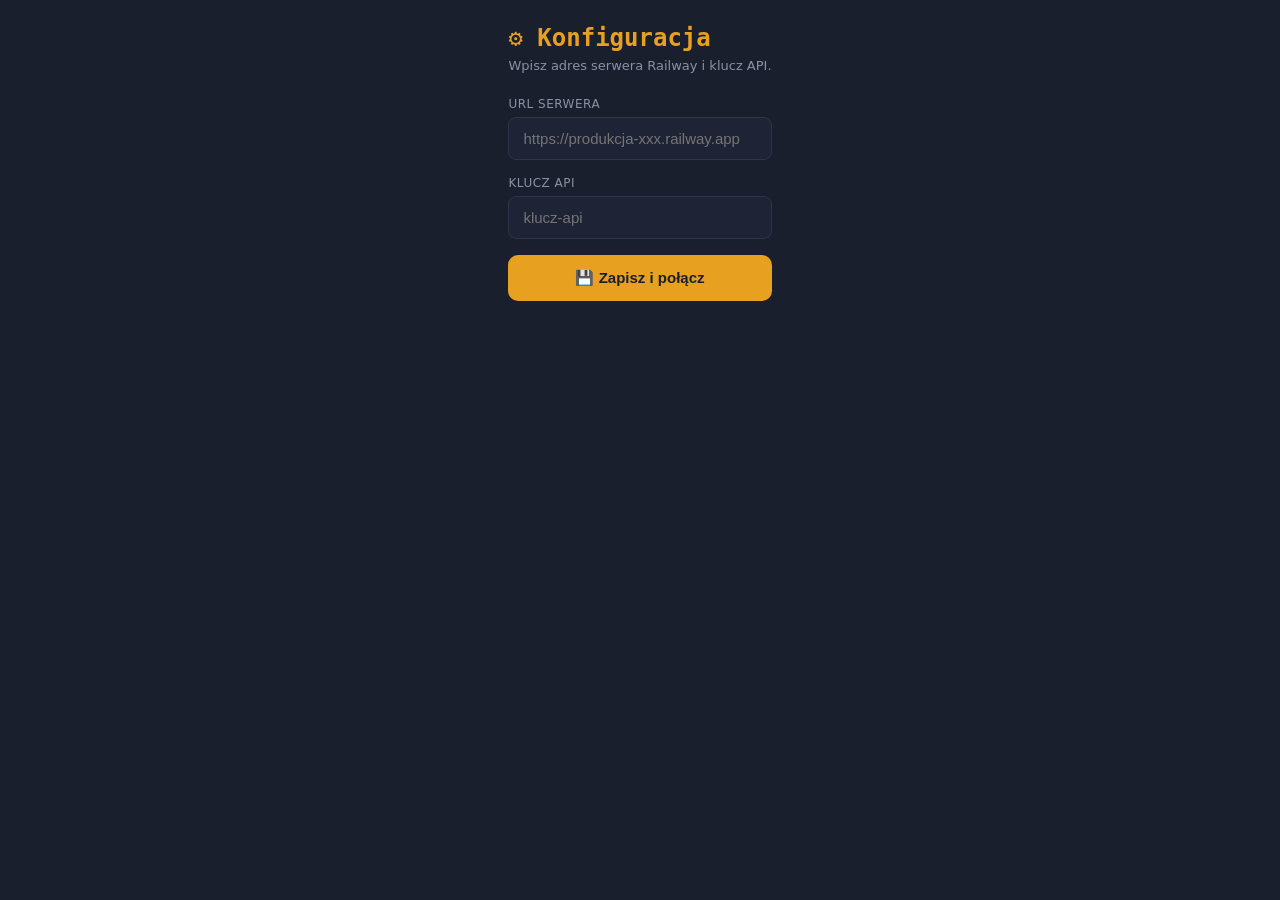
==== commit 9fe361f0: "Add files via upload" ====
--- a/index.html
+++ b/index.html
@@ -7,7 +7,7 @@
 <meta name="mobile-web-app-capable" content="yes">
 <meta name="apple-mobile-web-app-capable" content="yes">
 <title>⚙ Produkcja</title>
-<link rel="stylesheet" href="static/css/main.css">
+<link rel="stylesheet" href="static/CSS/main.css">
 </head>
 <body>
 <div id="app"></div>
@@ -30,6 +30,7 @@
 <script src="static/js/tab-admin.js"></script>
 <script src="static/js/tab-ustawienia.js"></script>
 <script src="static/js/render-main.js"></script>
+<script src="static/js/render.js"></script>
 <script src="static/js/drzewko-pm.js"></script>
 <script src="static/js/modal-podzlecenie.js"></script>
 <script src="static/js/camera-qr.js"></script>
--- a/static/CSS/main.css
+++ b/static/CSS/main.css
@@ -0,0 +1,103 @@
+  :root {
+    --bg:#1a1f2e;--panel:#242938;--accent:#e8a020;
+    --text:#e8eaf0;--dim:#8892a4;--border:#2e3548;
+    --green:#27ae60;--red:#e74c3c;--blue:#3498db;
+    --orange:#f39c12;--entry:#1e2435;--purple:#9b59b6;
+  }
+  *{box-sizing:border-box;margin:0;padding:0;-webkit-tap-highlight-color:transparent;}
+  body{background:var(--bg);color:var(--text);font-family:'Segoe UI',system-ui,sans-serif;min-height:100vh;overflow-x:hidden;}
+  #app{display:flex;flex-direction:column;min-height:100vh;}
+  .topbar{background:var(--panel);padding:12px 16px;display:flex;align-items:center;justify-content:space-between;border-bottom:2px solid var(--accent);position:sticky;top:0;z-index:100;}
+  .topbar h1{font-family:Consolas,monospace;font-size:18px;color:var(--accent);}
+  .topbar .user-info{font-size:12px;color:var(--dim);text-align:right;line-height:1.4;}
+  .logout-btn{background:var(--red);color:white;border:none;padding:6px 12px;border-radius:6px;cursor:pointer;font-size:13px;}
+  .content{flex:1;padding:12px;max-width:640px;margin:0 auto;width:100%;padding-bottom:80px;}
+  .login-card{background:var(--panel);border-radius:16px;padding:32px 24px;margin:40px auto;max-width:380px;border:1px solid var(--border);}
+  .login-card h2{color:var(--accent);font-family:Consolas,monospace;font-size:22px;text-align:center;margin-bottom:8px;}
+  .login-card .subtitle{color:var(--dim);text-align:center;font-size:13px;margin-bottom:28px;}
+  .field{margin-bottom:16px;}
+  .field label{display:block;color:var(--dim);font-size:12px;margin-bottom:6px;text-transform:uppercase;letter-spacing:.5px;}
+  .field input,.field select,.field textarea{width:100%;background:var(--entry);color:var(--text);border:1px solid var(--border);border-radius:8px;padding:12px 14px;font-size:15px;outline:none;transition:border-color .2s;}
+  .field input:focus,.field select:focus{border-color:var(--accent);}
+  .field textarea{resize:vertical;min-height:80px;font-family:inherit;}
+  select option{background:var(--panel);}
+  .btn{display:block;width:100%;padding:14px;border:none;border-radius:10px;font-size:15px;font-weight:700;cursor:pointer;transition:opacity .15s;text-align:center;}
+  .btn:active{opacity:.8;}
+  .btn-accent{background:var(--accent);color:#1a1f2e;}
+  .btn-green{background:var(--green);color:white;}
+  .btn-red{background:var(--red);color:white;}
+  .btn-blue{background:var(--blue);color:white;}
+  .btn-purple{background:var(--purple);color:white;}
+  .btn-sm{padding:8px 14px;width:auto;font-size:12px;border-radius:8px;border:none;cursor:pointer;font-weight:600;}
+  .btn-outline{background:transparent;border:1px solid var(--border);color:var(--dim);padding:10px 14px;border-radius:8px;cursor:pointer;font-size:14px;width:100%;}
+  .btn-row{display:flex;gap:8px;margin-top:8px;}
+  .btn-row .btn{flex:1;}
+  .card{background:var(--panel);border-radius:12px;padding:16px;margin-bottom:10px;border:1px solid var(--border);}
+  .card-header{display:flex;justify-content:space-between;align-items:flex-start;margin-bottom:8px;}
+  .card-title{font-weight:700;font-size:15px;color:var(--text);}
+  .card-sub{color:var(--dim);font-size:12px;margin-top:2px;}
+  .badge{padding:3px 10px;border-radius:20px;font-size:11px;font-weight:700;white-space:nowrap;}
+  .badge-green{background:rgba(39,174,96,.2);color:var(--green);}
+  .badge-orange{background:rgba(243,156,18,.2);color:var(--orange);}
+  .badge-red{background:rgba(231,76,60,.2);color:var(--red);}
+  .badge-blue{background:rgba(52,152,219,.2);color:var(--blue);}
+  .badge-dim{background:rgba(136,146,164,.15);color:var(--dim);}
+  .badge-purple{background:rgba(155,89,182,.2);color:var(--purple);}
+  .tabs{display:flex;background:var(--panel);border-radius:10px;padding:4px;margin-bottom:16px;gap:2px;}
+  .tab{flex:1;padding:10px 4px;border:none;background:transparent;color:var(--dim);border-radius:8px;cursor:pointer;font-size:12px;font-weight:600;transition:all .2s;}
+  .tab.active{background:var(--accent);color:#1a1f2e;}
+  .timer-card{background:linear-gradient(135deg,#1a2e1a,#1e2e1e);border:2px solid var(--green);border-radius:16px;padding:20px;text-align:center;margin-bottom:10px;}
+  .timer-card.paused{border-color:var(--orange);background:linear-gradient(135deg,#2e2a1a,#2e2e1a);}
+  .timer-display{font-family:Consolas,monospace;font-size:42px;font-weight:700;color:var(--green);letter-spacing:4px;margin:6px 0;}
+  .timer-card.paused .timer-display{color:var(--orange);}
+  .timer-label{color:var(--dim);font-size:13px;}
+  .timer-op{color:var(--text);font-size:15px;font-weight:600;margin:6px 0;}
+  .timer-zl{color:var(--accent);font-size:13px;}
+  .stats-grid{display:grid;grid-template-columns:1fr 1fr;gap:10px;margin-bottom:16px;}
+  .stats-grid-3{display:grid;grid-template-columns:1fr 1fr 1fr;gap:8px;margin-bottom:16px;}
+  .stat-box{background:var(--panel);border-radius:10px;padding:14px 12px;text-align:center;border:1px solid var(--border);}
+  .stat-val{font-size:26px;font-weight:700;color:var(--accent);font-family:Consolas,monospace;}
+  .stat-lbl{color:var(--dim);font-size:11px;margin-top:4px;}
+  .section-hdr{color:var(--dim);font-size:11px;font-weight:700;letter-spacing:1px;text-transform:uppercase;margin-bottom:10px;padding-bottom:6px;border-bottom:1px solid var(--border);}
+  .spinner{text-align:center;padding:40px;color:var(--dim);font-size:32px;}
+  .empty{text-align:center;padding:40px;color:var(--dim);font-size:14px;}
+  .error-banner{background:rgba(231,76,60,.15);border:1px solid var(--red);color:var(--red);border-radius:10px;padding:12px 16px;margin-bottom:12px;font-size:14px;}
+  .alert-banner{background:rgba(243,156,18,.15);border:1px solid var(--orange);color:var(--orange);border-radius:10px;padding:12px 16px;margin-bottom:10px;font-size:13px;}
+  .bottom-nav{background:var(--panel);border-top:1px solid var(--border);display:flex;position:fixed;bottom:0;left:0;right:0;z-index:100;}
+  .nav-btn{flex:1;padding:8px 4px 12px;border:none;background:transparent;color:var(--dim);cursor:pointer;display:flex;flex-direction:column;align-items:center;gap:2px;font-size:10px;transition:color .2s;}
+  .nav-btn .icon{font-size:20px;}
+  .nav-btn.active{color:var(--accent);}
+  .progress-wrap{background:var(--border);border-radius:4px;height:6px;margin:8px 0;overflow:hidden;}
+  .progress-bar{height:100%;border-radius:4px;background:var(--green);transition:width .3s;}
+  .modal-overlay{position:fixed;inset:0;background:rgba(0,0,0,.75);z-index:200;display:flex;align-items:flex-end;}
+  .modal{background:var(--panel);border-radius:20px 20px 0 0;padding:24px 20px 40px;width:100%;max-height:90vh;overflow-y:auto;}
+  .modal h3{font-size:18px;margin-bottom:16px;color:var(--accent);}
+  .modal-close{float:right;background:none;border:none;color:var(--dim);font-size:24px;cursor:pointer;margin-top:-4px;}
+  .config-wrap{padding:24px 16px;max-width:420px;margin:0 auto;}
+  .config-wrap h2{color:var(--accent);font-family:Consolas,monospace;margin-bottom:6px;}
+  .config-wrap p{color:var(--dim);font-size:13px;margin-bottom:24px;}
+  .qr-input-row{display:flex;gap:8px;}
+  .qr-input-row input{flex:1;}
+  .qr-preview{width:100%;border-radius:10px;background:white;padding:10px;display:flex;justify-content:center;margin-top:8px;}
+  .qr-preview img{max-width:200px;max-height:200px;}
+  .tag{display:inline-block;background:var(--entry);border:1px solid var(--border);border-radius:6px;padding:2px 8px;font-size:11px;color:var(--dim);margin:2px 2px 0 0;}
+  table.data-table{width:100%;border-collapse:collapse;font-size:13px;}
+  table.data-table th{color:var(--dim);font-weight:600;padding:8px 6px;border-bottom:1px solid var(--border);text-align:left;}
+  table.data-table td{padding:8px 6px;border-bottom:1px solid rgba(46,53,72,.5);}
+  .nieprodukcyjna-card{border-color:var(--purple) !important;}
+  .chip-row{display:flex;flex-wrap:wrap;gap:6px;margin-bottom:12px;}
+  .chip{padding:6px 14px;border-radius:20px;font-size:12px;font-weight:600;cursor:pointer;border:1px solid var(--border);background:var(--entry);color:var(--dim);}
+  .chip.active{background:var(--accent);color:#1a1f2e;border-color:var(--accent);}
+  .wyd-bar-wrap{height:10px;background:var(--border);border-radius:5px;overflow:hidden;flex:1;}
+  .wyd-bar{height:100%;border-radius:5px;transition:width .4s;}
+  .sub-tabs{display:flex;background:var(--entry);border-radius:8px;padding:3px;margin-bottom:14px;gap:2px;}
+  .sub-tab{flex:1;padding:8px 4px;border:none;background:transparent;color:var(--dim);border-radius:6px;cursor:pointer;font-size:11px;font-weight:600;transition:all .2s;}
+  .sub-tab.active{background:var(--accent);color:#1a1f2e;}
+  @media print{
+    body{background:#fff !important;color:#000 !important;}
+    .no-print,.bottom-nav,.topbar,#print-overlay .btn-row{display:none !important;}
+    #print-overlay{position:fixed;inset:0;background:white;z-index:9999;display:block !important;}
+    .modal{border-radius:0;max-height:100vh !important;padding:16px;}
+    .modal-close,.btn-row{display:none !important;}
+    #print-content{box-shadow:none !important;}
+  }
